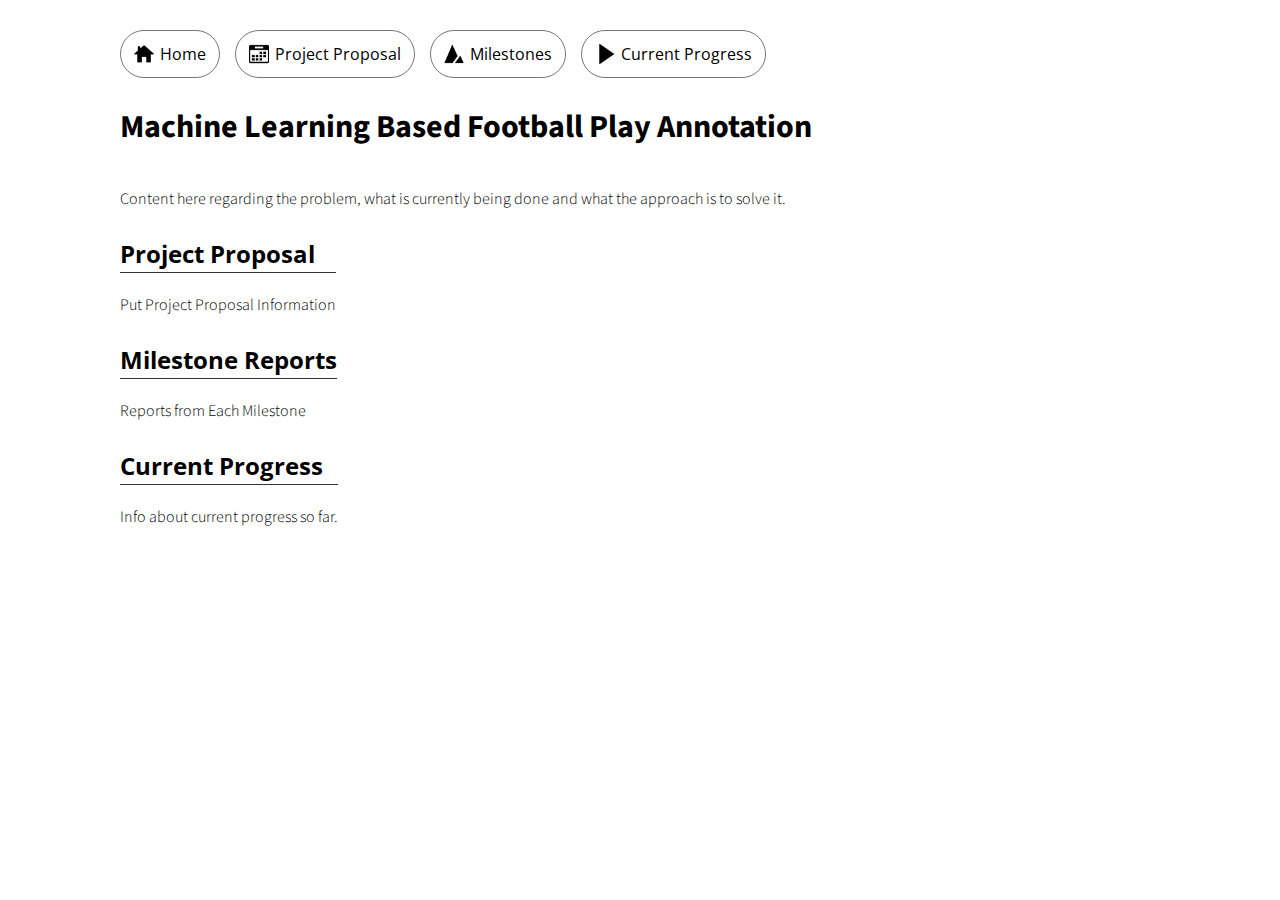
==== index.html @ d90a957d "first thing" ====
<!doctype html>
<html>

<head>
  <title>Machine Learning Based Football Annotation</title>
  <meta name="viewport" content="user-scalable=no, initial-scale=1, maximum-scale=1, minimum-scale=1">
  <link href="css/frame.css" media="screen" rel="stylesheet" type="text/css" />
  <link href="css/controls.css" media="screen" rel="stylesheet" type="text/css" />
  <link href="css/custom.css" media="screen" rel="stylesheet" type="text/css" />
  <link href='https://fonts.googleapis.com/css?family=Open+Sans:400,700' rel='stylesheet' type='text/css'>
  <link href='https://fonts.googleapis.com/css?family=Open+Sans+Condensed:300,700' rel='stylesheet' type='text/css'>
  <link href="https://fonts.googleapis.com/css?family=Source+Sans+Pro:400,700" rel="stylesheet">
  <script src="https://ajax.googleapis.com/ajax/libs/jquery/3.3.1/jquery.min.js"></script>
  <script src="js/menu.js"></script>
  <style>
    .menu-index {
      color: rgb(255, 255, 255) !important;
      opacity: 1 !important;
      font-weight: 700 !important;
    }
  </style>
</head>

<body>
  
  <div class="content-container">
    <div class="content">
      <div class="content-table flex-column">
        <!--Start Intro-->
        <div class="flex-row">

          <div class="flex-item flex-column control-group">
             <button class="custom-button-flat"><img src="img/home.png"><span>Home</span></button>
             <button class="custom-button-flat"><img src="img/calendar.png"><span>Project Proposal</span></button>
             <button class="custom-button-flat"><img src="img/terrain.png"><span>Milestones</span></button>
              <button class="custom-button-flat"><img src="img/play.png"><span>Current Progress</span></button>
            <p class="text text-large">

            </p>
          </div>
        </div>
        <div class="flex-row">
          <div class="flex-item flex-column">
            <h1 class="add-top-margin">Machine Learning Based Football Play Annotation</h1>
            <p class="text add-top-margin">

              Content here regarding the problem, what is currently being done and what the approach is to solve it.
            </p>
          </div>
        </div>
        <!--End Intro-->
        <!--Start Text Only-->
        <div class="flex-row">
          <div class="flex-item flex-column">
            <h2 class="add-top-margin">Project Proposal</h2>
            <hr>
            <p class="text">Put Project Proposal Information</p>
          </div>
        </div>
        <!--End Text Only-->
        <!--Start Text with Buttons-->
        <div class="flex-row">
          <div class="flex-item flex-column">
            <h2 class="add-top-margin">Milestone Reports</h2>
            <hr>
            <p class="text">
              Reports from Each Milestone
            </p>
            
          </div>
        </div>

        
        <!--End Text with Buttons-->
        <!--Start Text with Images and Image buttons-->
        <div class="flex-row">
          <div class="flex-item flex-column">
            <h2 class="add-top-margin">Current Progress</h2>
            <hr>
            <p class="text">
              Info about current progress so far.
            </p>
          </div>
        </div>
        
        <!--End Credits-->
      </div>
    </div>
  </div>
</body>

</html>
---- css/frame.css ----
/*************************************************************************
 * GitHub: https://github.com/yenchiah/project-website-template
 * Version: v3.1
 * This CSS file is for the website frame
 * If you want to keep this template updated, avoid modifying this file
 * Instead, add your own CSS in the index.css
 *************************************************************************/

html,
body {
  margin: 0;
  padding: 0;
  background-color: white;
  font-family: 'Open Sans', Helvetica, Arial, sans-serif;
}

a {
  outline: none;
  cursor: pointer;
}

img {
  -webkit-touch-callout: none;
  -webkit-user-select: none;
  -khtml-user-select: none;
  -moz-user-select: none;
  -ms-user-select: none;
  user-select: none;
}

video {
  -webkit-touch-callout: none;
  -webkit-user-select: none;
  -khtml-user-select: none;
  -moz-user-select: none;
  -ms-user-select: none;
  user-select: none;
}

h2 {
  font-size: 24px;
  margin: 10px 0 0 0;
  padding: 0;
  font-weight: bold;
  font-family: 'Open Sans', Helvetica, Arial, sans-serif;
}

ul {
  margin: 10px 0 10px 0;
}

hr {
  border: 0;
  height: 1px;
  background: #333;
  margin: 0 0 10px 0;
}

.menu-container {
  z-index: 2;
  position: relative;
  width: 100%;
  background-color: #212121;
  min-width: 300px;
  -webkit-touch-callout: none;
  -webkit-user-select: none;
  -khtml-user-select: none;
  -moz-user-select: none;
  -ms-user-select: none;
  user-select: none;
}

.menu {
  position: relative;
  margin: 0 auto;
  max-width: 900px;
}

.menu-table {
  padding: 10px 10px;
  width: 100%;
  margin: 0;
}

.menu-highlight {
  color: rgb(255, 255, 255) !important;
  opacity: 1 !important;
  font-weight: 700 !important;
}

.logo {
  margin-left: 20px;
}

.logo a {
  color: rgba(255, 255, 255, 0.8);
  font-family: 'Open Sans Condensed', Helvetica, Arial, sans-serif;
  font-size: 30px;
  text-decoration: none;
  font-weight: 700;
  flex: 1 auto;
}

.menu-button {
  width: 40px;
  height: 40px;
  display: none;
  cursor: pointer;
  margin-right: 20px;
}

.menu-button img {
  width: 30px;
  height: 30px;
}

.menu-items a {
  color: rgba(255, 255, 255, 0.8);
  text-decoration: none;
  font-weight: 400;
  font-size: 18px;
  flex: 1 auto;
  transition: opacity 0.1s ease-in-out;
  -moz-transition: opacity 0.1s ease-in-out;
  -webkit-transition: opacity 0.1s ease-in-out;
  font-family: 'Open Sans', Helvetica, Arial, sans-serif;
  white-space: nowrap;
}

.menu-items a:not(:last-child) {
  margin-right: 25px;
}

.menu-items a:hover {
  color: rgb(255, 255, 255);
  opacity: 1;
}

.content-container {
  z-index: 1;
  position: relative;
  width: 100%;
  min-width: 300px;
}

.content {
  position: relative;
  margin: 0 auto;
  font-size: 16px;
  font-family: 'Source Sans Pro', Helvetica, Arial, sans-serif;
  font-weight: 300;
  line-height: 1.5;
  max-width: 1100px;
}

.content p a {
  text-decoration: none;
  color: #005cbf;
}

.content p a:hover {
  text-decoration: underline;
}

.content-table {
  padding: 20px 10px;
  width: 100%;
  margin: 0;
}

.flex-column {
  display: flex;
  flex-direction: column;
  flex-wrap: wrap;
  justify-content: flex-start;
  align-items: stretch;
  align-content: stretch;
  box-sizing: border-box;
}

.flex-row-space-between {
  display: flex;
  flex-direction: row;
  flex-wrap: wrap;
  justify-content: space-between;
  align-items: center;
  align-content: stretch;
  box-sizing: border-box;
}

.flex-row {
  display: flex;
  flex-direction: row;
  flex-wrap: wrap;
  justify-content: flex-start;
  align-items: center;
  align-content: stretch;
  box-sizing: border-box;
}

.flex-row-center {
  display: flex;
  flex-direction: row;
  flex-wrap: wrap;
  justify-content: center;
  align-items: center;
  align-content: stretch;
  box-sizing: border-box;
}

.flex-item-stretch {
  flex: 1 auto;
}

.flex-item-stretch-2 {
  flex: 1 auto;
}

.flex-item-stretch-3 {
  flex: 1 auto;
}

.flex-item-stretch-4 {
  flex: 1 auto;
}

.flex-item-stretch-5 {
  flex: 1 auto;
}

.flex-item {
  margin: 0 20px;
}

.left-align {
  float: left;
}

.right-align {
  float: right;
}

.full-width {
  width: 100%;
}

.badge-text {
  font-size: 30px;
  font-weight: 700;
}

.text {
  margin: 10px 0 10px 0;
  padding: 0;
}

.text-large-margin {
  margin: 15px 0 15px 0;
  padding: 0;
}

.text-small-margin {
  margin: 5px 0 5px 0;
  padding: 0;
}

.text-no-margin {
  margin: 0;
  padding: 0;
}

.image {
  border-radius: 2px;
  width: 100%;
  margin: 15px 0;
  -webkit-touch-callout: none;
  -webkit-user-select: none;
  -khtml-user-select: none;
  -moz-user-select: none;
  -ms-user-select: none;
  user-select: none;
}

.image img,
.image video {
  width: 100%;
  height: auto;
  box-sizing: border-box;
  display: table-cell;
  overflow: hidden;
  border-radius: 2px;
}

.image-wrap-text {
  float: left;
  margin: 5px 40px 25px 0
}

.image-caption {
  width: 100%;
  text-align: center;
  margin-top: -10px;
  margin-bottom: 10px;
}

.max-width-400 {
  max-width: 400px;
}

.max-width-140 {
  max-width: 140px;
}

ol.publication {
  display: flex;
  flex-direction: column-reverse;
  list-style: none;
  margin: 7px 0 7px 0;
  padding: 0;
  flex-wrap: wrap;
}

ol.publication li {
  display: flex;
  align-items: baseline;
  margin: 0;
  padding: 0;
}

ol.publication li p:before {
  line-height: 1;
  margin-right: 0;
}

ol.publication.C-list {
  counter-reset: C-counter;
}

ol.publication.C-list li p {
  counter-increment: C-counter;
}

ol.publication.C-list li p:before {
  content: "[C"counter(C-counter)"]";
}

ol.publication.J-list {
  counter-reset: J-counter;
}

ol.publication.J-list li p {
  counter-increment: J-counter;
}

ol.publication.J-list li p:before {
  content: "[J"counter(J-counter)"]";
}

ol.publication.T-list {
  counter-reset: T-counter;
}

ol.publication.T-list li p {
  counter-increment: T-counter;
}

ol.publication.T-list li p:before {
  content: "[T"counter(T-counter)"]";
}

ol.publication.O-list {
  counter-reset: O-counter;
}

ol.publication.O-list li p {
  counter-increment: O-counter;
}

ol.publication.O-list li p:before {
  content: "[O"counter(O-counter)"]";
}

ol.publication.P-list {
  counter-reset: P-counter;
}

ol.publication.P-list li p {
  counter-increment: P-counter;
}

ol.publication.P-list li p:before {
  content: "[P"counter(P-counter)"]";
}

ol.publication.M-list {
  counter-reset: M-counter;
}

ol.publication.M-list li p {
  counter-increment: M-counter;
}

ol.publication.M-list li p:before {
  content: "[M"counter(M-counter)"]";
}

ol.publication.F-list {
  counter-reset: F-counter;
}

ol.publication.F-list li p {
  counter-increment: F-counter;
}

ol.publication.F-list li p:before {
  content: "[Featured.F"counter(F-counter)"]";
}

ol.publication.A-list {
  counter-reset: A-counter;
}

ol.publication.A-list li p {
  counter-increment: A-counter;
}

ol.publication.A-list li p:before {
  content: "[A"counter(A-counter)"]";
}

.noselect {
  -webkit-touch-callout: none;
  -webkit-user-select: none;
  -khtml-user-select: none;
  -moz-user-select: none;
  -ms-user-select: none;
  user-select: none;
}

.center-align-content {
  display: flex;
  justify-content: center;
  align-items: center;
}

.left-align-content {
  display: flex;
  justify-content: flex-start;
  align-items: flex-start;
}

.text-large {
  font-size: 20px;
}

.text-small {
  font-size: 12px;
}

.text-italic {
  font-style: italic;
}

.text-justify {
  text-align: justify;
}

.text-center {
  text-align: center;
}

.iframe-container {
  position: absolute;
  top: 61px;
  bottom: 0;
  left: 0;
  height: auto;
  width: 100%;
  min-width: 300px;
}

.iframe {
  border: 0;
  width: 100%;
  height: 100%;
}

.force-no-scroll {
  overflow-y: hidden;
}

.force-scroll {
  overflow-y: scroll;
}

.highlight-text {
  font-weight: bold;
}

.add-top-margin {
  margin-top: 15px;
}

.add-bottom-margin {
  margin-bottom: 15px;
}

.custom-text-info,
.custom-text-info p,
.custom-text-info a {
  color: #17a2b8;
}

.custom-text-info a:hover {
  color: #007082;
}

.custom-text-primary,
.custom-text-primary p,
.custom-text-primary a {
  color: #007bff;
}

.custom-text-primary a:hover {
  color: #005cbf;
}

.custom-text-danger,
.custom-text-danger p,
.custom-text-danger a {
  color: #dc3545;
}

.custom-text-danger a:hover {
  color: #a71120;
}

.gallery {
  display: flex;
  flex-direction: row;
  flex-wrap: wrap;
  justify-content: flex-start;
  align-items: center;
  align-content: stretch;
  box-sizing: border-box;
  width: 100%;
  padding: 0 10px;
}

.gallery a {
  border: 1px solid rgba(0, 0, 0, 0);
  color: black;
  text-decoration: none;
  padding: 10px;
  cursor: default;
  -webkit-touch-callout: none;
  -webkit-user-select: none;
  -khtml-user-select: none;
  -moz-user-select: none;
  -ms-user-select: none;
  user-select: none;
}

.gallery a img,
.gallery a video {
  border-radius: 2px;
  width: 100%;
  background-image: url(../img/loading.gif);
  background-repeat: no-repeat;
  background-size: 30px 30px;
  background-position: center;
  min-height: 50px;
}

.gallery a>div {
  width: 100%;
  text-align: center;
}

/********************************************************************************
 The @media part need to be put at the end to override all previous css
 ********************************************************************************/
@media screen and (min-width: 900px) {
  .flex-item-stretch {
    flex: 1;
  }

  .flex-item-stretch-2 {
    flex: 2;
  }

  .flex-item-stretch-3 {
    flex: 3;
  }

  .flex-item-stretch-4 {
    flex: 4;
  }

  .flex-item-stretch-5 {
    flex: 5;
  }
}

@media screen and (max-width: 750px) {
  .logo {
    -webkit-tap-highlight-color: transparent;
  }

  .menu-items {
    display: none;
    width: 100%;
  }

  .menu-items a:first-child {
    margin-top: 10px;
  }

  .menu-items a {
    width: 100%;
    padding: 10px 0;
    border-top: 1px solid rgba(255, 255, 255, 0.5);
  }

  .menu-button {
    display: flex;
    flex-direction: row;
    flex-wrap: wrap;
    justify-content: flex-end;
    align-items: center;
    align-content: stretch;
    box-sizing: border-box;
    -webkit-tap-highlight-color: transparent;
  }

  .menu-button:focus {
    pointer-events: none;
  }

  .menu-button:focus+.menu-items {
    display: block;
  }

  .menu-button:focus+.menu-items a {
    display: block;
  }

  .menu-items:hover {
    display: block;
  }

  .menu-items>a {
    display: block;
  }
}

@media screen and (min-width: 900px) {
  .gallery a {
    flex: 1 0 25%;
    max-width: 25%;
  }
}

@media screen and (min-width: 700px) and (max-width: 900px) {
  .gallery a {
    flex: 1 0 33.3%;
    max-width: 33.3%;
  }
}

@media screen and (min-width: 500px) and (max-width: 700px) {
  .gallery a {
    flex: 1 0 50%;
    max-width: 50%;
  }
}

@media screen and (max-width: 500px) {
  .gallery a {
    flex: 1 0 100%;
    max-width: 100%;
  }
}
---- css/controls.css ----
/*************************************************************************
 * GitHub: https://github.com/yenchiah/project-website-template
 * Version: v3.1
 * This CSS file has control elements that do not require JavaScript
 * If you want to keep this template updated, avoid modifying this file
 * Instead, add your own CSS in the index.css
 *************************************************************************/

.custom-image-button {
  display: flex;
  flex-direction: column;
  flex-wrap: wrap;
  justify-content: flex-start;
  align-items: stretch;
  align-content: stretch;
  box-sizing: border-box;
  text-decoration: none;
  -webkit-touch-callout: none;
  -webkit-user-select: none;
  -khtml-user-select: none;
  -moz-user-select: none;
  -ms-user-select: none;
  user-select: none;
}

.custom-button {
  font-family: 'Open Sans', Helvetica, Arial, sans-serif;
  padding: 10px 20px;
  text-align: center;
  font-size: 14px;
  line-height: 15px;
  outline: none;
  border-radius: 2px;
  cursor: pointer;
  box-shadow: none;
  transition: background-color 0.1s, box-shadow 0.1s, border 0.1s;
  text-decoration: none;
  display: block;
  box-sizing: border-box;
  color: white;
  border: 1px solid #7d7d7d;
  background-color: #7d7d7d;
  -webkit-touch-callout: none;
  -webkit-user-select: none;
  -khtml-user-select: none;
  -moz-user-select: none;
  -ms-user-select: none;
  user-select: none;
}

.custom-button:not(:disabled):hover {
  background-color: #4d4d4d;
  border-color: #4d4d4d;
}

.custom-button:not(:disabled):active {
  background-color: #4d4d4d;
  border-color: #4d4d4d;
}

.custom-button:disabled {
  opacity: 0.4;
  cursor: default;
  border-color: #7d7d7d;
  background-color: #7d7d7d;
}

.custom-button-primary {
  background-color: #007bff;
  border-color: #007bff;
}

.custom-button-primary:not(:disabled):hover {
  background-color: #005cbf;
  border-color: #005cbf;
}

.custom-button-primary:not(:disabled):active {
  background-color: #005cbf;
  border-color: #005cbf;
}

.custom-button-danger {
  background-color: #dc3545;
  border-color: #dc3545;
}

.custom-button-danger:not(:disabled):hover {
  background-color: #a71120;
  border-color: #a71120;
}

.custom-button-danger:not(:disabled):active {
  background-color: #a71120;
  border-color: #a71120;
}

.custom-button-info {
  background-color: #17a2b8;
  border-color: #17a2b8;
}

.custom-button-info:not(:disabled):hover {
  background-color: #007082;
  border-color: #007082;
}

.custom-button-info:not(:disabled):active {
  background-color: #007082;
  border-color: #007082;
}

.custom-button-flat {
  font-family: 'Open Sans', Helvetica, Arial, sans-serif;
  text-align: center;
  font-size: 16px;
  line-height: 16px;
  outline: none;
  border-radius: 48px;
  cursor: pointer;
  box-shadow: none;
  transition: background-color 0.1s, box-shadow 0.1s, border 0.1s;
  text-decoration: none;
  color: black;
  border: 1px solid #777777;
  background-color: white;
  padding: 13px;
  display: flex;
  flex-direction: row;
  flex-wrap: wrap;
  justify-content: center;
  align-items: center;
  align-content: center;
  box-sizing: border-box;
  -webkit-touch-callout: none;
  -webkit-user-select: none;
  -khtml-user-select: none;
  -moz-user-select: none;
  -ms-user-select: none;
  user-select: none;
}

.custom-button-flat:disabled {
  opacity: 0.4;
  cursor: default;
}

.custom-button-flat img {
  width: 20px;
  height: 20px;
}

.custom-button-flat span {
  margin-left: 6px;
}

.control-group {
  display: flex;
  flex-direction: row;
  flex-wrap: wrap;
  justify-content: flex-start;
  align-items: center;
  align-content: stretch;
  box-sizing: border-box;
  -webkit-touch-callout: none;
  -webkit-user-select: none;
  -khtml-user-select: none;
  -moz-user-select: none;
  -ms-user-select: none;
  user-select: none;
}

.control-group .custom-image-button {
  margin: 10px 0 10px 0;
}

.control-group .custom-image-button:not(:last-child) {
  margin-right: 15px;
}

.control-group .custom-button {
  margin: 10px 0 10px 0;
}

.control-group .custom-button:not(:last-child) {
  margin-right: 15px;
}

.control-group .custom-button-flat {
  margin: 10px 0 10px 0;
}

.control-group .custom-button-flat:not(:last-child) {
  margin-right: 15px;
}

@media screen and (max-width: 500px) {
  .stretch-on-mobile {
    margin-left: 0 !important;
    margin-right: 0 !important;
    flex: 1 0 100%;
    max-width: 100%;
  }
}
---- css/custom.css ----
/*************************************************************************
 * Your custom CSS file
 *************************************************************************/

#custom-dropdown {
  width: 240px;
}
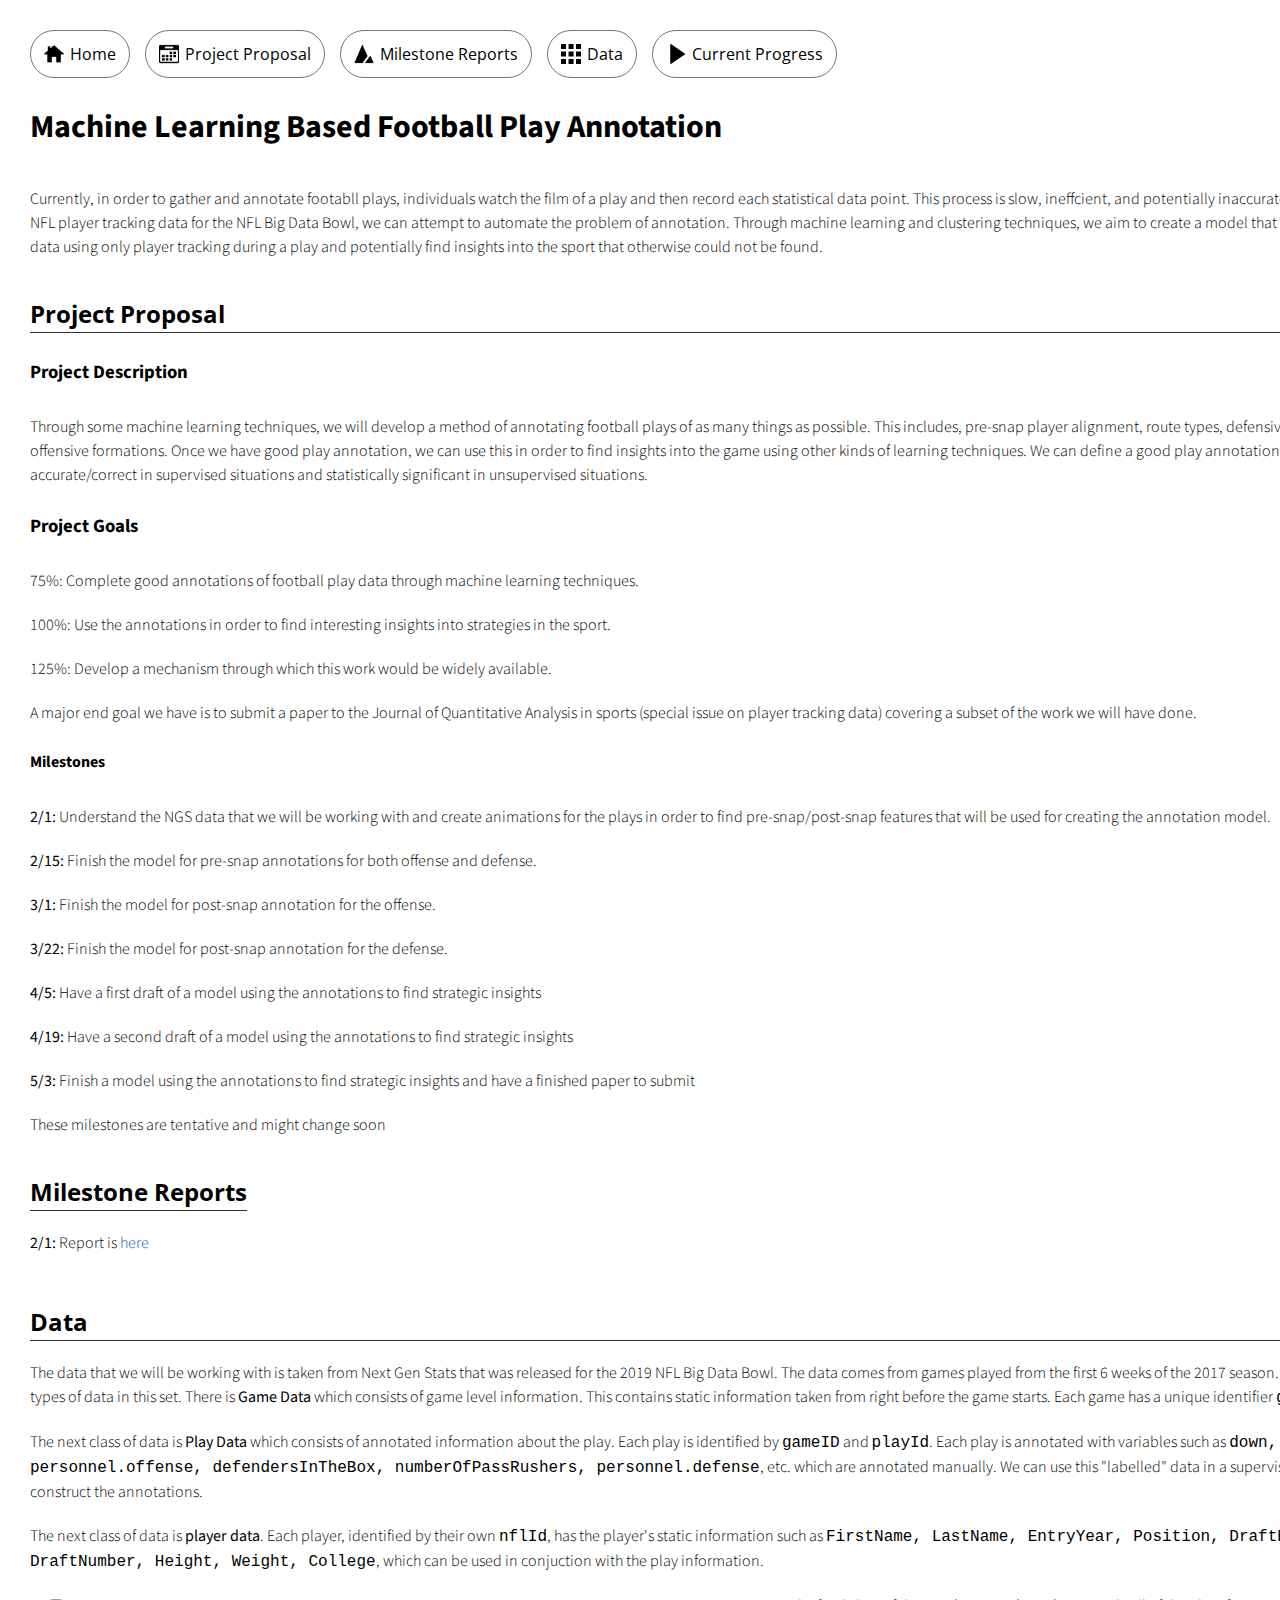
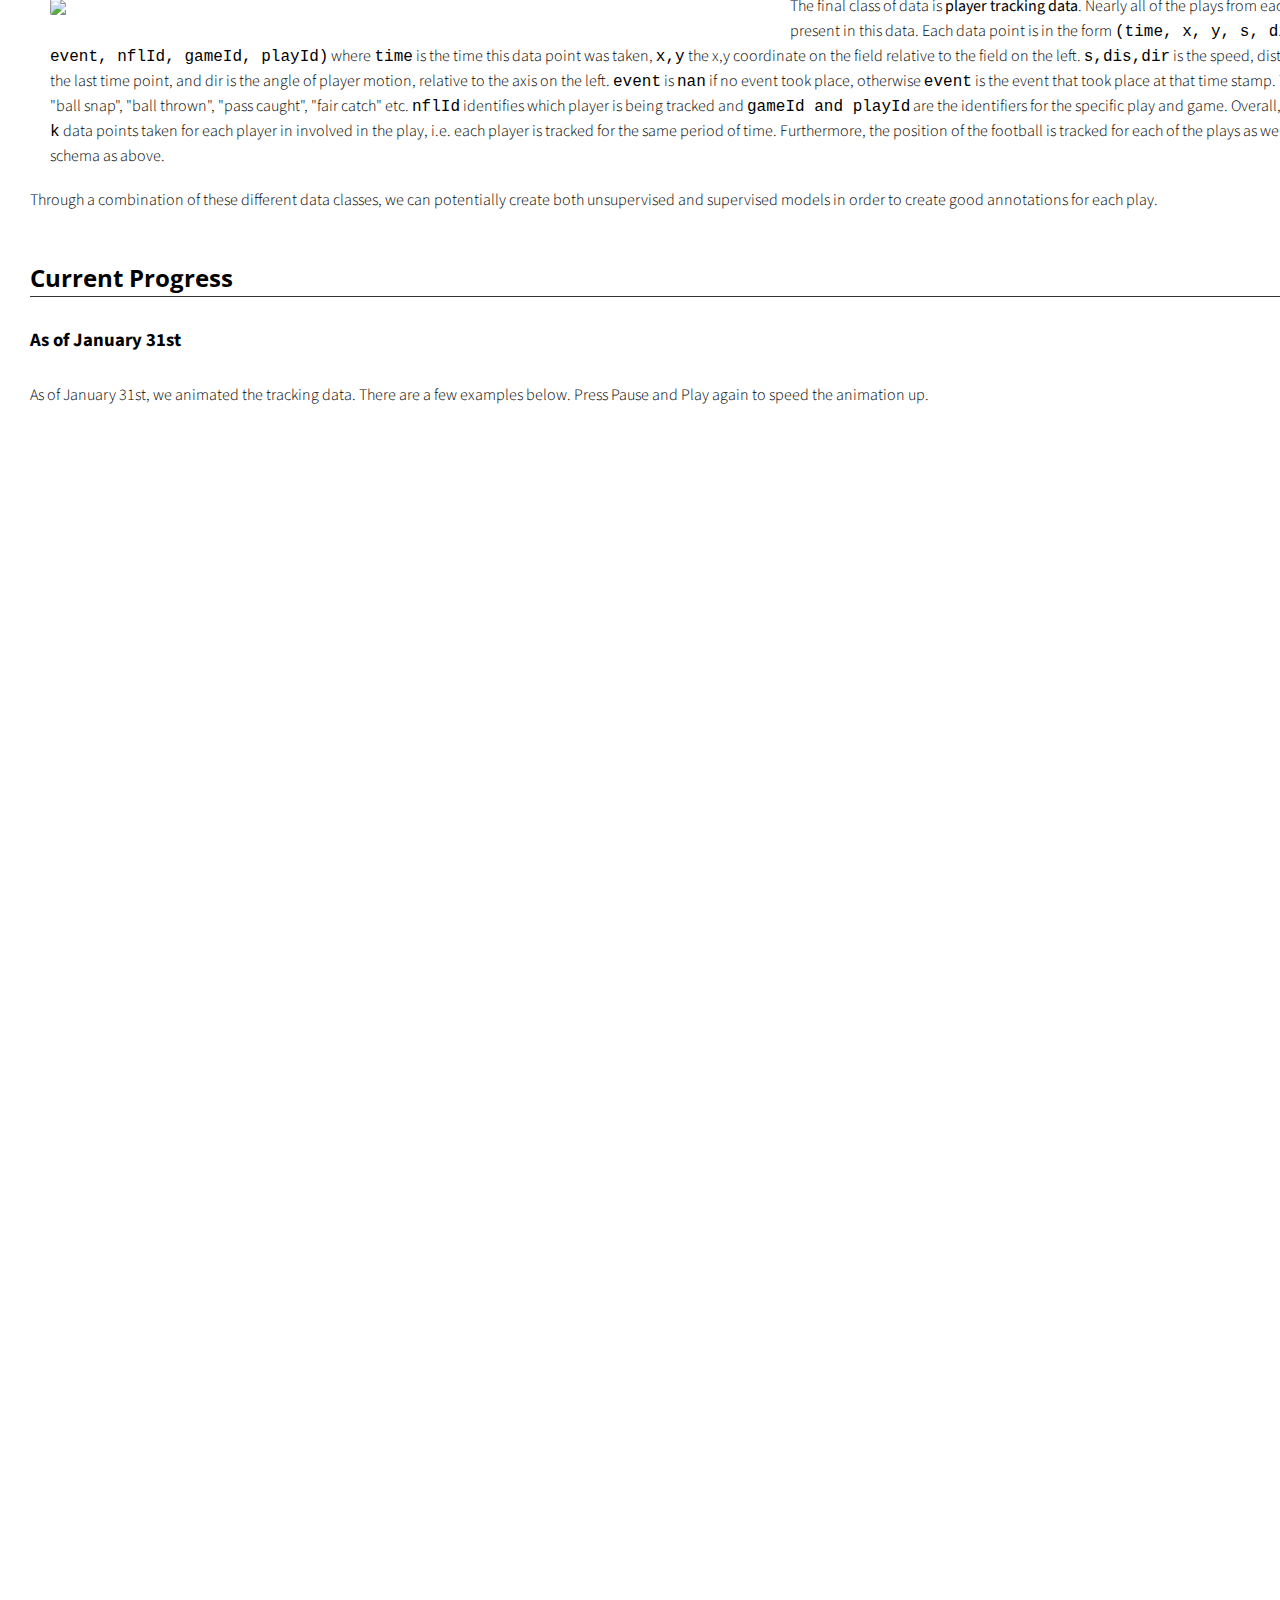
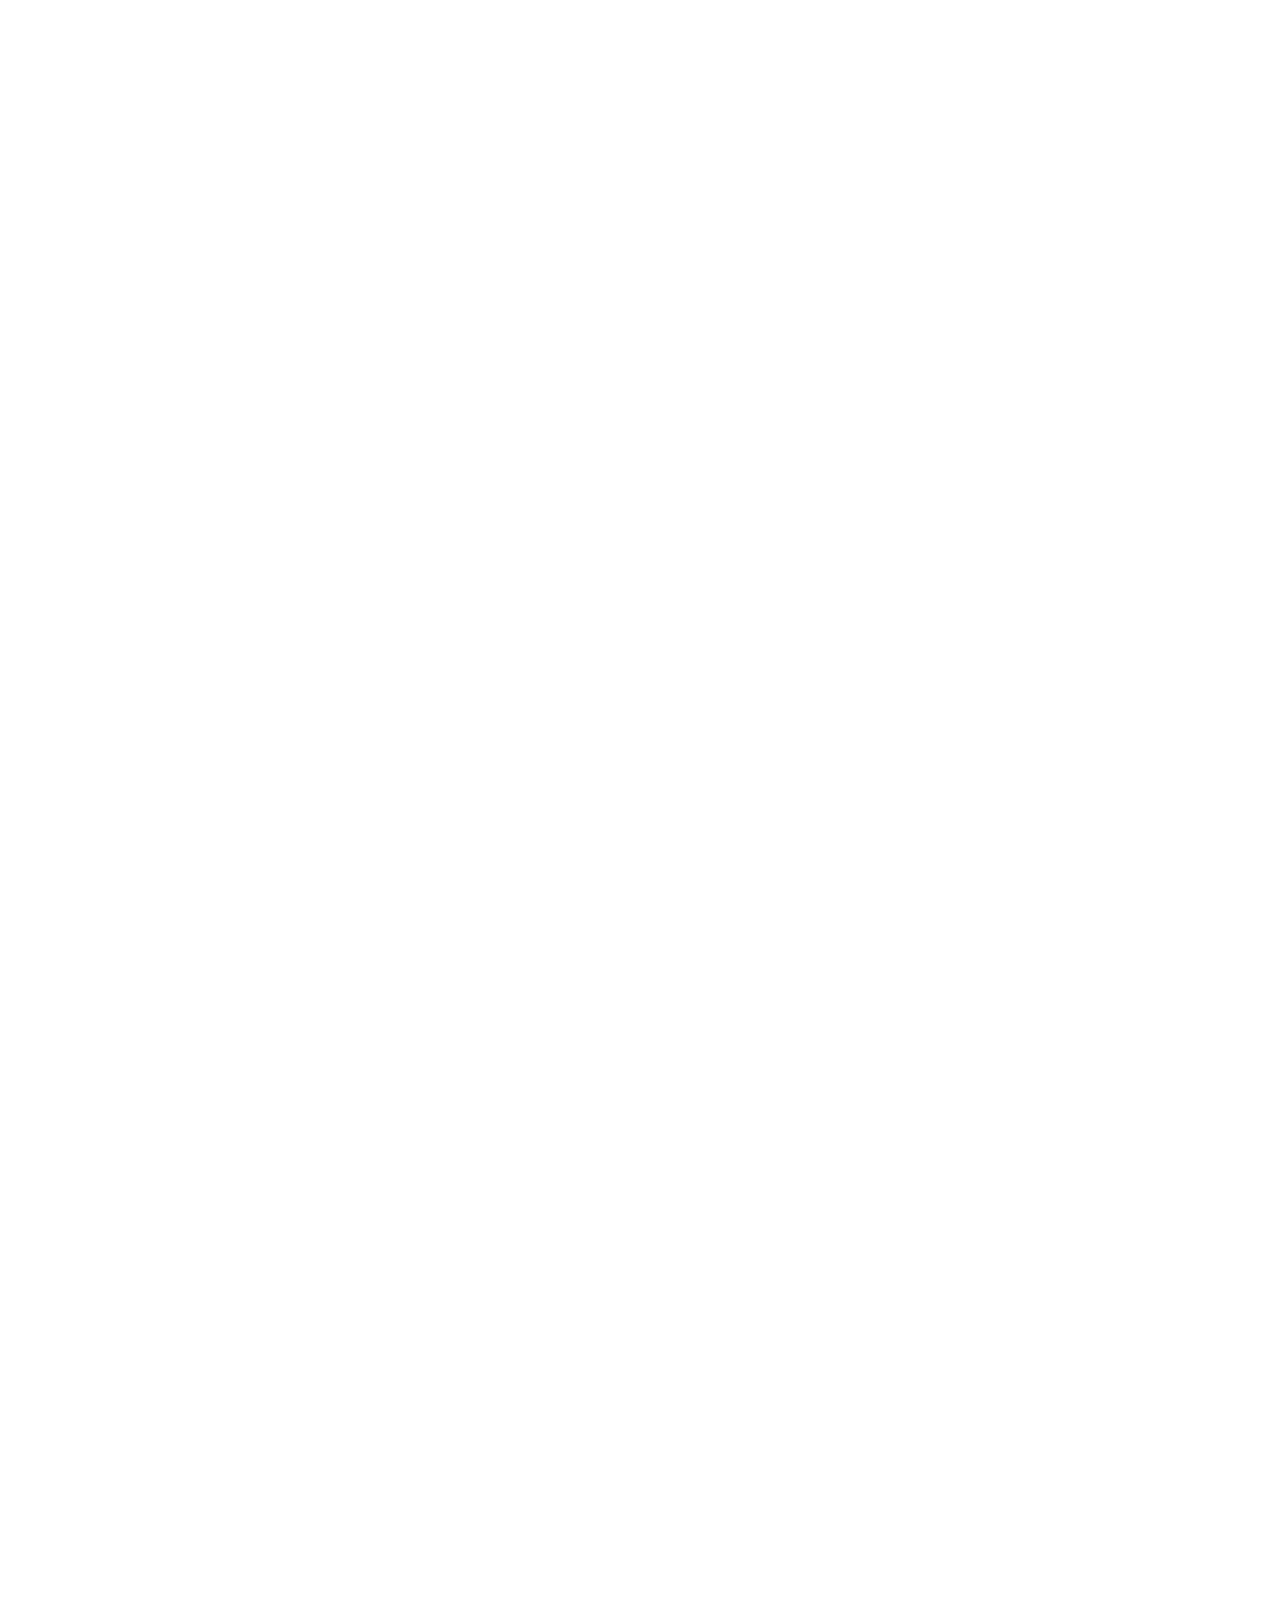
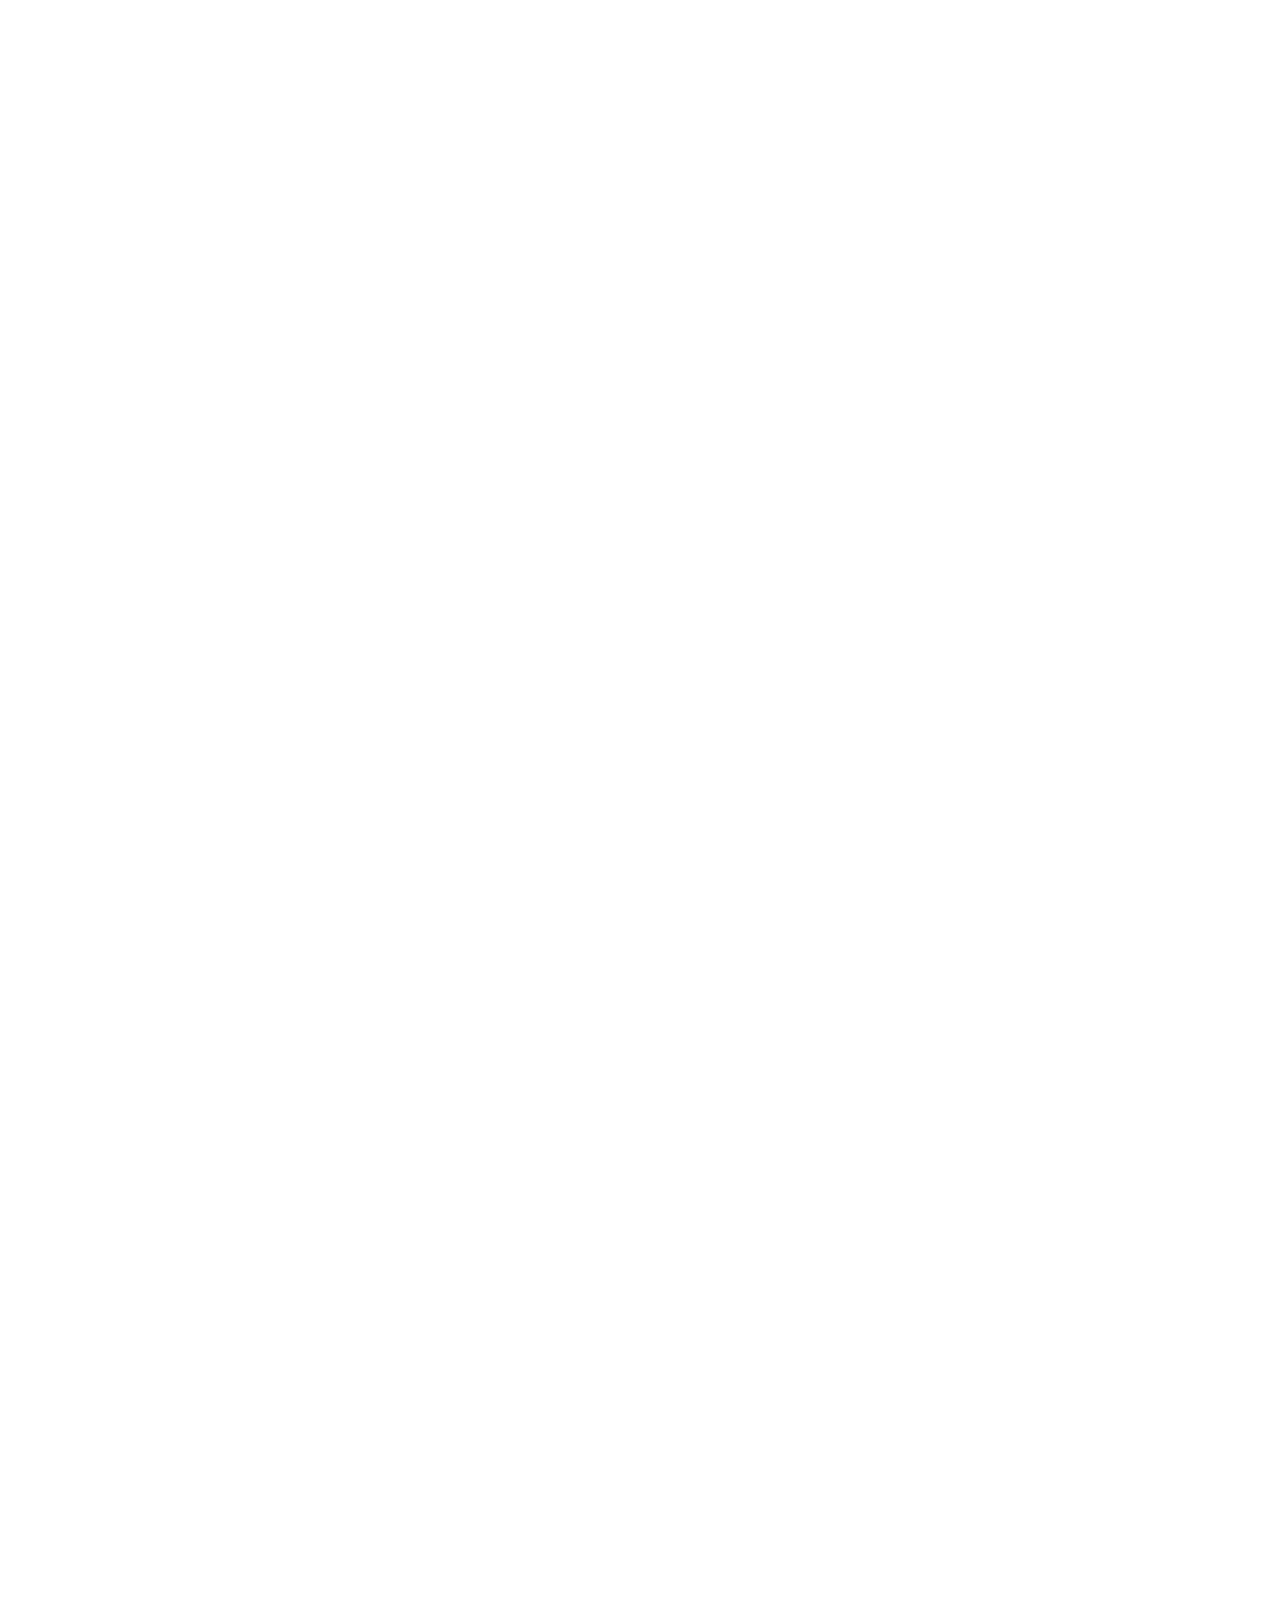
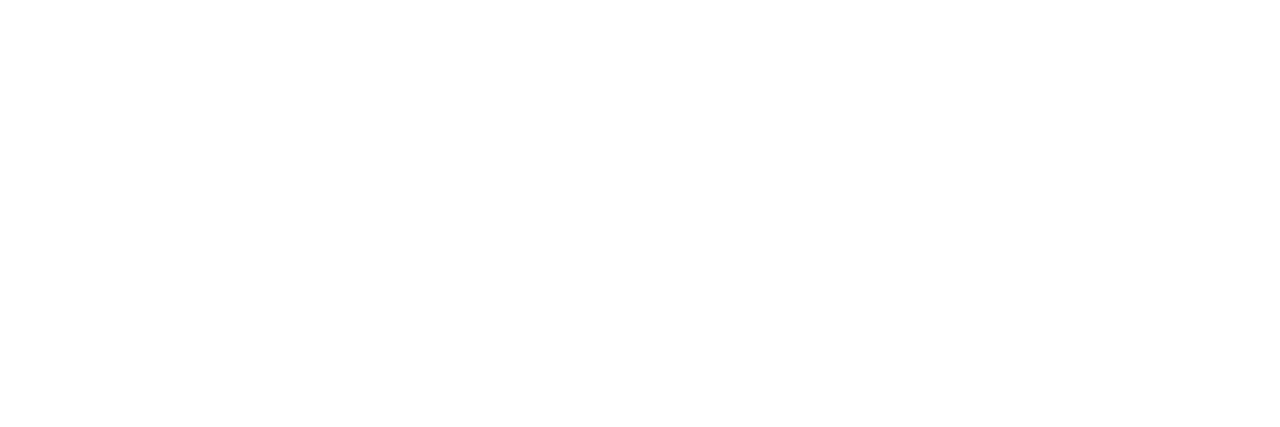
==== commit 925164ee: "updated and added milestone reports" ====
--- a/index.html
+++ b/index.html
@@ -11,7 +11,33 @@
   <link href='https://fonts.googleapis.com/css?family=Open+Sans+Condensed:300,700' rel='stylesheet' type='text/css'>
   <link href="https://fonts.googleapis.com/css?family=Source+Sans+Pro:400,700" rel="stylesheet">
   <script src="https://ajax.googleapis.com/ajax/libs/jquery/3.3.1/jquery.min.js"></script>
+  <script src="https://cdn.plot.ly/plotly-latest.min.js"></script>
   <script src="js/menu.js"></script>
+  <script type="text/javascript">
+    window.smoothScroll = function(target) {
+    var scrollContainer = target;
+    do { //find scroll container
+        scrollContainer = scrollContainer.parentNode;
+        if (!scrollContainer) return;
+        scrollContainer.scrollTop += 1;
+    } while (scrollContainer.scrollTop == 0);
+    
+    var targetY = 0;
+    do { //find the top of target relatively to the container
+        if (target == scrollContainer) break;
+        targetY += target.offsetTop;
+    } while (target = target.offsetParent);
+    
+    scroll = function(c, a, b, i) {
+        i++; if (i > 30) return;
+        c.scrollTop = a + (b - a) / 30 * i;
+        setTimeout(function(){ scroll(c, a, b, i); }, 5);
+    }
+    // start scrolling
+    scroll(scrollContainer, scrollContainer.scrollTop, targetY, 0);
+}
+
+  </script>
   <style>
     .menu-index {
       color: rgb(255, 255, 255) !important;
@@ -30,10 +56,11 @@
         <div class="flex-row">
 
           <div class="flex-item flex-column control-group">
-             <button class="custom-button-flat"><img src="img/home.png"><span>Home</span></button>
-             <button class="custom-button-flat"><img src="img/calendar.png"><span>Project Proposal</span></button>
-             <button class="custom-button-flat"><img src="img/terrain.png"><span>Milestones</span></button>
-              <button class="custom-button-flat"><img src="img/play.png"><span>Current Progress</span></button>
+             <button class="custom-button-flat" id="button1" onclick="smoothScroll(document.getElementById('t1'))"><img src="img/home.png"><span>Home</span></button>
+             <button class="custom-button-flat" id="button2" onclick="smoothScroll(document.getElementById('t2'))"><img src="img/calendar.png"><span>Project Proposal</span></button>
+              <button class="custom-button-flat" id="button3" onclick="smoothScroll(document.getElementById('t3'))"><img src="img/terrain.png"><span>Milestone Reports</span></button>
+             <button class="custom-button-flat" id="button3" onclick="smoothScroll(document.getElementById('t4'))"><img src="img/collection.png"><span>Data</span></button>
+              <button class="custom-button-flat" id="button4" onclick="smoothScroll(document.getElementById('t5'))"><img src="img/play.png"><span>Current Progress</span></button>
             <p class="text text-large">
 
             </p>
@@ -43,29 +70,82 @@
           <div class="flex-item flex-column">
             <h1 class="add-top-margin">Machine Learning Based Football Play Annotation</h1>
             <p class="text add-top-margin">
-
-              Content here regarding the problem, what is currently being done and what the approach is to solve it.
+              Currently, in order to gather and annotate footabll plays, individuals watch the film of a play and then record each statistical data point. This process is slow, ineffcient, and potentially inaccurate. With the release of NFL player tracking data for the NFL Big Data Bowl, we can attempt to automate the problem of annotation. Through machine learning and clustering techniques, we aim to create a model that annotates football data using only player tracking during a play and potentially find insights into the sport that otherwise could not be found.
             </p>
           </div>
         </div>
         <!--End Intro-->
         <!--Start Text Only-->
-        <div class="flex-row">
+        <div class="flex-row" id='t2'>
           <div class="flex-item flex-column">
             <h2 class="add-top-margin">Project Proposal</h2>
             <hr>
-            <p class="text">Put Project Proposal Information</p>
+            <h3 class="add-top-margin">Project Description</h3>
+            <p class="text">Through some machine learning techniques, we will develop a method of annotating football plays of as many things as possible. This includes, pre-snap player alignment, route types, defensive schemes, and offensive formations. Once we have good play annotation, we can use this in order to find insights into the game using other kinds of learning techniques. We can define a good play annotation to be either accurate/correct in supervised situations and statistically significant in unsupervised situations.</p>
+            <h3 class="add-top-margin">Project Goals</h3>
+            <p class='text'>  75%: Complete good annotations of football play data through machine learning techniques.</p>
+            <p class="text"> 100%: Use the annotations in order to find interesting insights into strategies in the sport.</p>
+            <p class="text"> 125%: Develop a mechanism through which this work would be widely available.</p>
+            <p class="text">A major end goal we have is to submit a paper to the Journal of Quantitative Analysis in sports (special issue on player tracking data) covering a subset of the work we will have done.</p>
+            <h4 class="add-top-margin">Milestones</h4>
+            <p class="text"><b>2/1:</b> Understand the NGS data that we will be working with and create animations for the plays in order to find pre-snap/post-snap features that will be used for creating the annotation model.</p>
+            <p class="text"><b>2/15:</b> Finish the model for pre-snap annotations for both offense and defense.</p>
+            <p class="text"><b>3/1:</b> Finish the model for post-snap annotation for the offense.</p>
+            <p class="text"><b>3/22:</b > Finish the model for post-snap annotation for the defense.</p>
+            <p class="text"><b>4/5:</b> Have a first draft of a model using the annotations to find strategic insights</p>
+            <p class="text"><b>4/19:</b> Have a second draft of a model using the annotations to find strategic insights</p>
+            <p class="text"><b>5/3:</b> Finish a model using the annotations to find strategic insights and have a finished paper to submit</p>
+
+            <p class="text">These milestones are tentative and might change soon</p>
+            
           </div>
         </div>
         <!--End Text Only-->
         <!--Start Text with Buttons-->
-        <div class="flex-row">
+
+        <div class="flex-row" id='t3'>
           <div class="flex-item flex-column">
             <h2 class="add-top-margin">Milestone Reports</h2>
             <hr>
-            <p class="text">
-              Reports from Each Milestone
-            </p>
+              <p class="text"><b>2/1:</b> Report is <a href="milestone1.html">here</a></p>
+            
+          </div>
+        </div>
+
+         <div class="flex-row" id='t4'>
+          <div class="flex-item flex-column">
+            <h2 class="add-top-margin">Data</h2>
+            <hr>
+            <p class="text">
+              The data that we will be working with is taken from Next Gen Stats that was released for the 2019 NFL Big Data Bowl. The data comes from games played from the first 6 weeks of the 2017 season. There are 4 major types of data in this set. There is <b>Game Data</b> which consists of game level information. This contains static information taken from right before the game starts. Each game has a unique identifier <code>gameId</code>. 
+            </p>
+
+            <p class="text">
+              The next class of data is <b>Play Data</b> which consists of annotated information about the play. Each play is identified by <code>gameID</code> and <code>playId</code>. Each play is annotated with variables such as <code>down, yardsToGo, personnel.offense, defendersInTheBox, numberOfPassRushers, personnel.defense</code>, etc. which are annotated manually. We can use this "labelled" data in a supervised learning model to construct the annotations. 
+            </p>
+
+            <p class="text">
+              The next class of data is <b>player data</b>. Each player, identified by their own <code>nflId</code>, has the player's static information such as <code>FirstName, LastName, EntryYear, Position, DraftRound, DraftNumber, Height, Weight, College</code>, which can be used in conjuction with the play information.
+            </p>
+
+              <div class="flex-row">
+          <div class="flex-item flex-column">
+
+            <p class="text">
+              <img class="image image-wrap-text max-width-700" src="http://www.github.com/nfl-football-ops/Big-Data-Bowl/raw/master/Extras/Fig1.PNG">
+
+              The final class of data is <b>player tracking data</b>. Nearly all of the plays from each <code>gameId</code> is present in this data. Each data point is in the form <code>(time, x, y, s, dis, dir, event, nflId, gameId, playId)</code> where <code>time</code> is the time this data point was taken, <code>x,y</code> the x,y coordinate on the field relative to the field on the left. <code>s,dis,dir</code> is the speed, distance travelled from the last time point, and dir is the angle of player motion, relative to the axis on the left. <code>event</code> is <code>nan</code> if no event took place, otherwise <code>event</code> is the event that took place at that time stamp. This includes events "ball snap", "ball thrown", "pass caught", "fair catch" etc. <code>nflId</code> identifies which player is being tracked and <code>gameId and playId</code> are the identifiers for the specific play and game. Overall, for each play, there <code>k</code> data points taken for each player in involved in the play, i.e. each player is tracked for the same period of time. Furthermore, the position of the football is tracked for each of the plays as well using the same schema as above.
+            </p>
+          </div>
+
+            <p class="text">
+              Through a combination of these different data classes, we can potentially create both unsupervised and supervised models in order to create good annotations for each play. 
+            </p>
+
+        </div>
+
+
+            
             
           </div>
         </div>
@@ -73,20 +153,80 @@
         
         <!--End Text with Buttons-->
         <!--Start Text with Images and Image buttons-->
-        <div class="flex-row">
+        <div class="flex-row" id='t5'>
           <div class="flex-item flex-column">
             <h2 class="add-top-margin">Current Progress</h2>
             <hr>
-            <p class="text">
-              Info about current progress so far.
-            </p>
-          </div>
-        </div>
+            <h3>As of January 31st</h3>
+            <p class="text">
+              
+              As of January 31st, we animated the tracking data. There are a few examples below. Press Pause and Play again to speed the animation up.
+
+
+            </p>
+
+            <div id="be4d84e3-b575-49ab-9d0b-d96a54a66886" style="height: 800px; width: 1400px;" class="plotly-graph-div"></div><script type="text/javascript">window.PLOTLYENV=window.PLOTLYENV || {};window.PLOTLYENV.BASE_URL="https://plot.ly";
+        Plotly.plot(
+            'be4d84e3-b575-49ab-9d0b-d96a54a66886',
+            [{"y": [1], "x": [1], "type": "scatter", "uid": "4a6d6e1c-2594-11e9-93d2-9801a7918f77"}, {"y": [1], "x": [1], "type": "scatter", "uid": "4a6d70b0-2594-11e9-86fa-9801a7918f77"}, {"y": [1], "x": [1], "type": "scatter", "uid": "4a6d73b0-2594-11e9-9440-9801a7918f77"}, {"name": "Lines, Markers and Text", "text": ["1", "0", "2", "0", "3", "0", "4", "0", "5", "0", "4", "0", "3", "0", "2", "0", "1", "0"], "mode": "text", "y": [10, 10, 10, 10, 10, 10, 10, 10, 10, 10, 10, 10, 10, 10, 10, 10, 10, 10], "x": [19, 21, 29, 31, 39, 41, 49, 51, 59, 61, 69, 71, 79, 81, 89, 91, 99, 101], "type": "scatter", "uid": "4a6d759c-2594-11e9-9454-9801a7918f77"}],
+            {"shapes": [{"layer": "below", "fillcolor": "rgb(61,204,132)", "y1": 53.3, "y0": 0, "line": {"color": "rgba(0,0,0,1)", "width": 1}, "x1": 120, "type": "rect", "x0": 0}, {"layer": "below", "fillcolor": "rgb(0,0,127)", "y1": 53.3, "y0": 0, "line": {"color": "rgba(0,0,0,1)", "width": 1}, "x1": 10, "type": "rect", "x0": 0}, {"layer": "below", "fillcolor": "rgb(0,0,127)", "y1": 53.3, "y0": 0, "line": {"color": "rgba(0,0,0,1)", "width": 1}, "x1": 120, "type": "rect", "x0": 110}, {"layer": "below", "y1": 53.3, "y0": 0, "line": {"color": "rgba(0,0,0,1)", "width": 1}, "x1": 10, "type": "rect", "x0": 10}, {"layer": "below", "y1": 53.3, "y0": 0, "line": {"color": "rgba(0,0,0,1)", "width": 1}, "x1": 20, "type": "rect", "x0": 20}, {"layer": "below", "y1": 53.3, "y0": 0, "line": {"color": "rgba(0,0,0,1)", "width": 1}, "x1": 30, "type": "rect", "x0": 30}, {"layer": "below", "y1": 53.3, "y0": 0, "line": {"color": "rgba(0,0,0,1)", "width": 1}, "x1": 40, "type": "rect", "x0": 40}, {"layer": "below", "y1": 53.3, "y0": 0, "line": {"color": "rgba(0,0,0,1)", "width": 1}, "x1": 50, "type": "rect", "x0": 50}, {"layer": "below", "y1": 53.3, "y0": 0, "line": {"color": "rgba(0,0,0,1)", "width": 1}, "x1": 60, "type": "rect", "x0": 60}, {"layer": "below", "y1": 53.3, "y0": 0, "line": {"color": "rgba(0,0,0,1)", "width": 1}, "x1": 70, "type": "rect", "x0": 70}, {"layer": "below", "y1": 53.3, "y0": 0, "line": {"color": "rgba(0,0,0,1)", "width": 1}, "x1": 80, "type": "rect", "x0": 80}, {"layer": "below", "y1": 53.3, "y0": 0, "line": {"color": "rgba(0,0,0,1)", "width": 1}, "x1": 90, "type": "rect", "x0": 90}, {"layer": "below", "y1": 53.3, "y0": 0, "line": {"color": "rgba(0,0,0,1)", "width": 1}, "x1": 100, "type": "rect", "x0": 100}, {"layer": "below", "y1": 53.3, "y0": 0, "line": {"color": "rgba(0,0,0,1)", "width": 1}, "x1": 110, "type": "rect", "x0": 110}, {"layer": "below", "y1": 53.3, "y0": 0, "line": {"color": "rgba(0,0,0,1)", "width": 1}, "x1": 120, "type": "rect", "x0": 120}, {"layer": "below", "y1": 53.3, "y0": 0, "line": {"color": "rgba(0,0,255,1)", "width": 1}, "x1": 39.93, "type": "rect", "x0": 39.93}], "title": "GameID 2017091004, PlayID 1900\n(1:49) (Shotgun) C.Palmer pass short right to J.Brown to ARZ 42 for 12 yards (N.Lawson).", "updatemenus": [{"buttons": [{"args": [null, {"frame": {"duration": 100, "redraw": true}, "fromcurrent": true}], "method": "animate", "label": "Play"}, {"args": [[null], {"frame": {"duration": 75, "redraw": false}, "transition": {"duration": 0}, "mode": "immediate"}], "method": "animate", "label": "Pause"}], "type": "buttons"}], "xaxis": {"range": [0, 120], "showticklabels": false, "autorange": false, "showgrid": false}, "yaxis": {"range": [0, 53.3], "showticklabels": false, "autorange": false, "showgrid": false}},
+            {"linkText": "Export to plot.ly", "showLink": true}
+        ).then(function () {return Plotly.addFrames('be4d84e3-b575-49ab-9d0b-d96a54a66886',[{"data": [{"textfont": {"color": "#ffffff", "size": 10}, "name": "DET", "text": ["69", "23", "94", "27", "92", "40", "98", "24", "28", "59", "32"], "marker": {"color": "blue", "size": 20}, "mode": "markers+text", "y": [18.64, 43.34, 29.95, 31.91, 22.91, 25.14, 26.0, 9.84, 34.73, 21.36, 16.05], "x": [40.48, 47.91, 40.62, 52.65, 40.75, 44.44, 40.79, 48.35, 41.5, 41.32, 51.24], "type": "scatter"}, {"textfont": {"color": "#ffffff", "size": 10}, "name": "ARI", "text": ["53", "3", "31", "70", "68", "13", "84", "12", "73", "11", "76"], "marker": {"color": "red", "size": 20}, "mode": "markers+text", "y": [23.79, 24.06, 21.57, 22.7, 21.02, 43.2, 28.95, 10.87, 26.82, 34.91, 25.39], "x": [39.62, 35.1, 35.67, 38.98, 38.77, 39.12, 38.09, 39.42, 38.52, 38.04, 38.66], "type": "scatter"}, {"name": "Ball", "text": [], "marker": {"color": "brown", "size": 10}, "mode": "markers", "y": [23.81], "x": [39.93], "type": "scatter"}]}, {"data": [{"textfont": {"color": "#ffffff", "size": 10}, "name": "DET", "text": ["69", "23", "94", "27", "92", "40", "98", "24", "28", "59", "32"], "marker": {"color": "blue", "size": 20}, "mode": "markers+text", "y": [18.63, 43.35, 29.96, 32.01, 22.9, 25.15, 26.0, 9.82, 34.7, 21.36, 15.99], "x": [40.46, 47.87, 40.61, 52.66, 40.72, 44.44, 40.78, 48.37, 41.52, 41.23, 51.22], "type": "scatter"}, {"textfont": {"color": "#ffffff", "size": 10}, "name": "ARI", "text": ["53", "3", "31", "70", "68", "13", "84", "12", "73", "11", "76"], "marker": {"color": "red", "size": 20}, "mode": "markers+text", "y": [23.79, 24.06, 21.57, 22.7, 21.02, 43.19, 28.95, 10.87, 26.8, 34.91, 25.39], "x": [39.62, 35.11, 35.67, 38.98, 38.77, 39.12, 38.09, 39.42, 38.55, 38.04, 38.66], "type": "scatter"}, {"name": "Ball", "text": [], "marker": {"color": "brown", "size": 10}, "mode": "markers", "y": [23.81], "x": [39.93], "type": "scatter"}]}, {"data": [{"textfont": {"color": "#ffffff", "size": 10}, "name": "DET", "text": ["69", "23", "94", "27", "92", "40", "98", "24", "28", "59", "32"], "marker": {"color": "blue", "size": 20}, "mode": "markers+text", "y": [18.62, 43.36, 29.97, 32.11, 22.89, 25.16, 26.0, 9.82, 34.69, 21.36, 15.94], "x": [40.44, 47.84, 40.64, 52.68, 40.69, 44.43, 40.78, 48.4, 41.54, 41.16, 51.2], "type": "scatter"}, {"textfont": {"color": "#ffffff", "size": 10}, "name": "ARI", "text": ["53", "3", "31", "70", "68", "13", "84", "12", "73", "11", "76"], "marker": {"color": "red", "size": 20}, "mode": "markers+text", "y": [23.79, 24.05, 21.57, 22.69, 21.02, 43.19, 28.95, 10.87, 26.79, 34.91, 25.39], "x": [39.62, 35.11, 35.67, 38.98, 38.77, 39.12, 38.09, 39.42, 38.56, 38.04, 38.66], "type": "scatter"}, {"name": "Ball", "text": [], "marker": {"color": "brown", "size": 10}, "mode": "markers", "y": [23.81], "x": [39.93], "type": "scatter"}]}, {"data": [{"textfont": {"color": "#ffffff", "size": 10}, "name": "DET", "text": ["69", "23", "94", "27", "92", "40", "98", "24", "28", "59", "32"], "marker": {"color": "blue", "size": 20}, "mode": "markers+text", "y": [18.61, 43.37, 29.98, 32.22, 22.88, 25.17, 26.0, 9.83, 34.69, 21.38, 15.9], "x": [40.41, 47.82, 40.65, 52.7, 40.66, 44.42, 40.78, 48.41, 41.56, 41.07, 51.18], "type": "scatter"}, {"textfont": {"color": "#ffffff", "size": 10}, "name": "ARI", "text": ["53", "3", "31", "70", "68", "13", "84", "12", "73", "11", "76"], "marker": {"color": "red", "size": 20}, "mode": "markers+text", "y": [23.79, 24.05, 21.57, 22.69, 21.02, 43.19, 28.95, 10.87, 26.78, 34.91, 25.39], "x": [39.62, 35.12, 35.67, 38.97, 38.77, 39.12, 38.09, 39.42, 38.56, 38.04, 38.66], "type": "scatter"}, {"name": "Ball", "text": [], "marker": {"color": "brown", "size": 10}, "mode": "markers", "y": [23.81], "x": [39.93], "type": "scatter"}]}, {"data": [{"textfont": {"color": "#ffffff", "size": 10}, "name": "DET", "text": ["69", "23", "94", "27", "92", "40", "98", "24", "28", "59", "32"], "marker": {"color": "blue", "size": 20}, "mode": "markers+text", "y": [18.59, 43.38, 29.98, 32.33, 22.87, 25.18, 26.0, 9.83, 34.71, 21.39, 15.85], "x": [40.38, 47.81, 40.65, 52.75, 40.63, 44.42, 40.78, 48.43, 41.58, 40.99, 51.18], "type": "scatter"}, {"textfont": {"color": "#ffffff", "size": 10}, "name": "ARI", "text": ["53", "3", "31", "70", "68", "13", "84", "12", "73", "11", "76"], "marker": {"color": "red", "size": 20}, "mode": "markers+text", "y": [23.79, 24.05, 21.57, 22.68, 21.02, 43.19, 28.95, 10.87, 26.76, 34.91, 25.39], "x": [39.63, 35.14, 35.67, 38.97, 38.77, 39.12, 38.09, 39.42, 38.59, 38.04, 38.66], "type": "scatter"}, {"name": "Ball", "text": [], "marker": {"color": "brown", "size": 10}, "mode": "markers", "y": [23.81], "x": [39.93], "type": "scatter"}]}, {"data": [{"textfont": {"color": "#ffffff", "size": 10}, "name": "DET", "text": ["69", "23", "94", "27", "92", "40", "98", "24", "28", "59", "32"], "marker": {"color": "blue", "size": 20}, "mode": "markers+text", "y": [18.57, 43.38, 29.98, 32.44, 22.87, 25.18, 26.01, 9.82, 34.73, 21.39, 15.8], "x": [40.34, 47.8, 40.65, 52.8, 40.63, 44.41, 40.78, 48.46, 41.61, 40.92, 51.17], "type": "scatter"}, {"textfont": {"color": "#ffffff", "size": 10}, "name": "ARI", "text": ["53", "3", "31", "70", "68", "13", "84", "12", "73", "11", "76"], "marker": {"color": "red", "size": 20}, "mode": "markers+text", "y": [23.79, 24.05, 21.57, 22.67, 21.02, 43.19, 28.95, 10.87, 26.76, 34.91, 25.39], "x": [39.63, 35.18, 35.67, 38.97, 38.77, 39.12, 38.1, 39.42, 38.62, 38.04, 38.66], "type": "scatter"}, {"name": "Ball", "text": [], "marker": {"color": "brown", "size": 10}, "mode": "markers", "y": [23.81], "x": [39.93], "type": "scatter"}]}, {"data": [{"textfont": {"color": "#ffffff", "size": 10}, "name": "DET", "text": ["69", "23", "94", "27", "92", "40", "98", "24", "28", "59", "32"], "marker": {"color": "blue", "size": 20}, "mode": "markers+text", "y": [18.54, 43.37, 29.98, 32.52, 22.86, 25.18, 26.01, 9.83, 34.76, 21.39, 15.76], "x": [40.31, 47.8, 40.65, 52.86, 40.62, 44.4, 40.78, 48.48, 41.63, 40.87, 51.17], "type": "scatter"}, {"textfont": {"color": "#ffffff", "size": 10}, "name": "ARI", "text": ["53", "3", "31", "70", "68", "13", "84", "12", "73", "11", "76"], "marker": {"color": "red", "size": 20}, "mode": "markers+text", "y": [23.79, 24.03, 21.58, 22.67, 21.02, 43.19, 28.95, 10.87, 26.76, 34.9, 25.39], "x": [39.63, 35.3, 35.67, 38.97, 38.77, 39.12, 38.1, 39.42, 38.61, 38.04, 38.66], "type": "scatter"}, {"name": "Ball", "text": [], "marker": {"color": "brown", "size": 10}, "mode": "markers", "y": [23.81], "x": [39.93], "type": "scatter"}]}, {"data": [{"textfont": {"color": "#ffffff", "size": 10}, "name": "DET", "text": ["69", "23", "94", "27", "92", "40", "98", "24", "28", "59", "32"], "marker": {"color": "blue", "size": 20}, "mode": "markers+text", "y": [18.53, 43.37, 29.98, 32.6, 22.86, 25.19, 26.02, 9.83, 34.79, 21.39, 15.73], "x": [40.29, 47.8, 40.65, 52.92, 40.61, 44.4, 40.78, 48.52, 41.65, 40.84, 51.19], "type": "scatter"}, {"textfont": {"color": "#ffffff", "size": 10}, "name": "ARI", "text": ["53", "3", "31", "70", "68", "13", "84", "12", "73", "11", "76"], "marker": {"color": "red", "size": 20}, "mode": "markers+text", "y": [23.79, 24.02, 21.58, 22.66, 21.02, 43.19, 28.95, 10.87, 26.76, 34.9, 25.39], "x": [39.63, 35.45, 35.67, 38.97, 38.77, 39.12, 38.1, 39.42, 38.6, 38.05, 38.66], "type": "scatter"}, {"name": "Ball", "text": [], "marker": {"color": "brown", "size": 10}, "mode": "markers", "y": [23.81], "x": [39.93], "type": "scatter"}]}, {"data": [{"textfont": {"color": "#ffffff", "size": 10}, "name": "DET", "text": ["69", "23", "94", "27", "92", "40", "98", "24", "28", "59", "32"], "marker": {"color": "blue", "size": 20}, "mode": "markers+text", "y": [18.53, 43.37, 29.98, 32.7, 22.86, 25.19, 26.02, 9.84, 34.82, 21.39, 15.7], "x": [40.28, 47.8, 40.65, 52.99, 40.59, 44.39, 40.77, 48.55, 41.67, 40.81, 51.21], "type": "scatter"}, {"textfont": {"color": "#ffffff", "size": 10}, "name": "ARI", "text": ["53", "3", "31", "70", "68", "13", "84", "12", "73", "11", "76"], "marker": {"color": "red", "size": 20}, "mode": "markers+text", "y": [23.79, 24.01, 21.58, 22.66, 21.02, 43.19, 28.95, 10.87, 26.77, 34.9, 25.38], "x": [39.63, 35.55, 35.67, 38.97, 38.77, 39.12, 38.1, 39.42, 38.57, 38.05, 38.66], "type": "scatter"}, {"name": "Ball", "text": [], "marker": {"color": "brown", "size": 10}, "mode": "markers", "y": [23.81], "x": [39.93], "type": "scatter"}]}, {"data": [{"textfont": {"color": "#ffffff", "size": 10}, "name": "DET", "text": ["69", "23", "94", "27", "92", "40", "98", "24", "28", "59", "32"], "marker": {"color": "blue", "size": 20}, "mode": "markers+text", "y": [18.54, 43.37, 29.99, 32.79, 22.86, 25.19, 26.03, 9.87, 34.84, 21.38, 15.67], "x": [40.28, 47.8, 40.66, 53.06, 40.59, 44.39, 40.77, 48.57, 41.69, 40.8, 51.23], "type": "scatter"}, {"textfont": {"color": "#ffffff", "size": 10}, "name": "ARI", "text": ["53", "3", "31", "70", "68", "13", "84", "12", "73", "11", "76"], "marker": {"color": "red", "size": 20}, "mode": "markers+text", "y": [23.79, 24.0, 21.58, 22.65, 21.02, 43.19, 28.95, 10.87, 26.78, 34.9, 25.38], "x": [39.63, 35.59, 35.68, 38.97, 38.77, 39.12, 38.1, 39.42, 38.54, 38.05, 38.66], "type": "scatter"}, {"name": "Ball", "text": [], "marker": {"color": "brown", "size": 10}, "mode": "markers", "y": [23.81], "x": [39.93], "type": "scatter"}]}, {"data": [{"textfont": {"color": "#ffffff", "size": 10}, "name": "DET", "text": ["69", "23", "94", "27", "92", "40", "98", "24", "28", "59", "32"], "marker": {"color": "blue", "size": 20}, "mode": "markers+text", "y": [18.54, 43.37, 29.99, 32.88, 22.86, 25.19, 26.04, 9.89, 34.85, 21.37, 15.64], "x": [40.29, 47.8, 40.67, 53.14, 40.58, 44.39, 40.77, 48.58, 41.71, 40.77, 51.26], "type": "scatter"}, {"textfont": {"color": "#ffffff", "size": 10}, "name": "ARI", "text": ["53", "3", "31", "70", "68", "13", "84", "12", "73", "11", "76"], "marker": {"color": "red", "size": 20}, "mode": "markers+text", "y": [23.79, 24.0, 21.58, 22.65, 21.01, 43.19, 28.95, 10.86, 26.79, 34.9, 25.38], "x": [39.63, 35.59, 35.68, 38.97, 38.76, 39.12, 38.1, 39.42, 38.5, 38.05, 38.66], "type": "scatter"}, {"name": "Ball", "text": [], "marker": {"color": "brown", "size": 10}, "mode": "markers", "y": [23.81], "x": [39.93], "type": "scatter"}]}, {"data": [{"textfont": {"color": "#ffffff", "size": 10}, "name": "DET", "text": ["69", "23", "94", "27", "92", "40", "98", "24", "28", "59", "32"], "marker": {"color": "blue", "size": 20}, "mode": "markers+text", "y": [18.55, 43.37, 30.0, 32.96, 22.86, 25.19, 26.04, 9.9, 34.87, 21.37, 15.61], "x": [40.29, 47.81, 40.67, 53.22, 40.58, 44.39, 40.77, 48.59, 41.73, 40.76, 51.3], "type": "scatter"}, {"textfont": {"color": "#ffffff", "size": 10}, "name": "ARI", "text": ["53", "3", "31", "70", "68", "13", "84", "12", "73", "11", "76"], "marker": {"color": "red", "size": 20}, "mode": "markers+text", "y": [23.8, 23.98, 21.58, 22.64, 21.01, 43.19, 28.95, 10.86, 26.8, 34.9, 25.38], "x": [39.63, 35.58, 35.68, 38.97, 38.76, 39.12, 38.1, 39.42, 38.47, 38.05, 38.66], "type": "scatter"}, {"name": "Ball", "text": [], "marker": {"color": "brown", "size": 10}, "mode": "markers", "y": [23.81], "x": [39.93], "type": "scatter"}]}, {"data": [{"textfont": {"color": "#ffffff", "size": 10}, "name": "DET", "text": ["69", "23", "94", "27", "92", "40", "98", "24", "28", "59", "32"], "marker": {"color": "blue", "size": 20}, "mode": "markers+text", "y": [18.55, 43.37, 30.01, 33.03, 22.85, 25.19, 26.05, 9.89, 34.88, 21.36, 15.59], "x": [40.31, 47.81, 40.68, 53.29, 40.59, 44.39, 40.77, 48.6, 41.75, 40.74, 51.34], "type": "scatter"}, {"textfont": {"color": "#ffffff", "size": 10}, "name": "ARI", "text": ["53", "3", "31", "70", "68", "13", "84", "12", "73", "11", "76"], "marker": {"color": "red", "size": 20}, "mode": "markers+text", "y": [23.79, 23.97, 21.58, 22.64, 21.01, 43.19, 28.95, 10.86, 26.8, 34.9, 25.38], "x": [39.63, 35.58, 35.68, 38.97, 38.76, 39.12, 38.1, 39.42, 38.45, 38.05, 38.66], "type": "scatter"}, {"name": "Ball", "text": [], "marker": {"color": "brown", "size": 10}, "mode": "markers", "y": [23.81], "x": [39.93], "type": "scatter"}]}, {"data": [{"textfont": {"color": "#ffffff", "size": 10}, "name": "DET", "text": ["69", "23", "94", "27", "92", "40", "98", "24", "28", "59", "32"], "marker": {"color": "blue", "size": 20}, "mode": "markers+text", "y": [18.56, 43.38, 30.01, 33.08, 22.85, 25.19, 26.05, 9.88, 34.89, 21.36, 15.58], "x": [40.32, 47.81, 40.68, 53.36, 40.59, 44.38, 40.76, 48.61, 41.77, 40.73, 51.39], "type": "scatter"}, {"textfont": {"color": "#ffffff", "size": 10}, "name": "ARI", "text": ["53", "3", "31", "70", "68", "13", "84", "12", "73", "11", "76"], "marker": {"color": "red", "size": 20}, "mode": "markers+text", "y": [23.79, 23.96, 21.58, 22.63, 21.01, 43.19, 28.95, 10.86, 26.81, 34.9, 25.38], "x": [39.63, 35.58, 35.68, 38.97, 38.76, 39.12, 38.11, 39.42, 38.41, 38.06, 38.66], "type": "scatter"}, {"name": "Ball", "text": [], "marker": {"color": "brown", "size": 10}, "mode": "markers", "y": [23.81], "x": [39.93], "type": "scatter"}]}, {"data": [{"textfont": {"color": "#ffffff", "size": 10}, "name": "DET", "text": ["69", "23", "94", "27", "92", "40", "98", "24", "28", "59", "32"], "marker": {"color": "blue", "size": 20}, "mode": "markers+text", "y": [18.56, 43.38, 30.02, 33.12, 22.84, 25.19, 26.06, 9.88, 34.91, 21.35, 15.57], "x": [40.32, 47.81, 40.68, 53.43, 40.59, 44.38, 40.76, 48.62, 41.77, 40.71, 51.44], "type": "scatter"}, {"textfont": {"color": "#ffffff", "size": 10}, "name": "ARI", "text": ["53", "3", "31", "70", "68", "13", "84", "12", "73", "11", "76"], "marker": {"color": "red", "size": 20}, "mode": "markers+text", "y": [23.79, 23.96, 21.58, 22.63, 21.01, 43.19, 28.95, 10.86, 26.85, 34.9, 25.38], "x": [39.63, 35.58, 35.69, 38.97, 38.76, 39.13, 38.11, 39.43, 38.38, 38.06, 38.66], "type": "scatter"}, {"name": "Ball", "text": [], "marker": {"color": "brown", "size": 10}, "mode": "markers", "y": [23.81], "x": [39.93], "type": "scatter"}]}, {"data": [{"textfont": {"color": "#ffffff", "size": 10}, "name": "DET", "text": ["69", "23", "94", "27", "92", "40", "98", "24", "28", "59", "32"], "marker": {"color": "blue", "size": 20}, "mode": "markers+text", "y": [18.56, 43.38, 30.02, 33.15, 22.83, 25.2, 26.06, 9.87, 34.91, 21.35, 15.58], "x": [40.3, 47.82, 40.67, 53.52, 40.59, 44.38, 40.76, 48.64, 41.79, 40.68, 51.49], "type": "scatter"}, {"textfont": {"color": "#ffffff", "size": 10}, "name": "ARI", "text": ["53", "3", "31", "70", "68", "13", "84", "12", "73", "11", "76"], "marker": {"color": "red", "size": 20}, "mode": "markers+text", "y": [23.79, 23.96, 21.58, 22.62, 21.01, 43.19, 28.96, 10.86, 26.89, 34.9, 25.38], "x": [39.63, 35.56, 35.69, 38.97, 38.75, 39.13, 38.11, 39.43, 38.33, 38.06, 38.66], "type": "scatter"}, {"name": "Ball", "text": [], "marker": {"color": "brown", "size": 10}, "mode": "markers", "y": [23.81], "x": [39.93], "type": "scatter"}]}, {"data": [{"textfont": {"color": "#ffffff", "size": 10}, "name": "DET", "text": ["69", "23", "94", "27", "92", "40", "98", "24", "28", "59", "32"], "marker": {"color": "blue", "size": 20}, "mode": "markers+text", "y": [18.57, 43.38, 30.02, 33.18, 22.82, 25.2, 26.06, 9.84, 34.92, 21.35, 15.57], "x": [40.25, 47.82, 40.66, 53.62, 40.57, 44.38, 40.76, 48.66, 41.8, 40.62, 51.51], "type": "scatter"}, {"textfont": {"color": "#ffffff", "size": 10}, "name": "ARI", "text": ["53", "3", "31", "70", "68", "13", "84", "12", "73", "11", "76"], "marker": {"color": "red", "size": 20}, "mode": "markers+text", "y": [23.78, 23.96, 21.58, 22.62, 21.0, 43.19, 28.96, 10.86, 26.93, 34.9, 25.39], "x": [39.63, 35.54, 35.69, 38.96, 38.74, 39.13, 38.11, 39.43, 38.25, 38.06, 38.66], "type": "scatter"}, {"name": "Ball", "text": [], "marker": {"color": "brown", "size": 10}, "mode": "markers", "y": [23.81], "x": [39.93], "type": "scatter"}]}, {"data": [{"textfont": {"color": "#ffffff", "size": 10}, "name": "DET", "text": ["69", "23", "94", "27", "92", "40", "98", "24", "28", "59", "32"], "marker": {"color": "blue", "size": 20}, "mode": "markers+text", "y": [18.58, 43.38, 30.01, 33.19, 22.78, 25.21, 26.06, 9.81, 34.93, 21.36, 15.56], "x": [40.1, 47.83, 40.61, 53.75, 40.45, 44.38, 40.75, 48.7, 41.81, 40.54, 51.52], "type": "scatter"}, {"textfont": {"color": "#ffffff", "size": 10}, "name": "ARI", "text": ["53", "3", "31", "70", "68", "13", "84", "12", "73", "11", "76"], "marker": {"color": "red", "size": 20}, "mode": "markers+text", "y": [23.78, 23.97, 21.57, 22.61, 20.99, 43.19, 28.97, 10.86, 26.99, 34.9, 25.39], "x": [39.62, 35.49, 35.69, 38.96, 38.73, 39.14, 38.11, 39.44, 38.15, 38.07, 38.65], "type": "scatter"}, {"name": "Ball", "text": [], "marker": {"color": "brown", "size": 10}, "mode": "markers", "y": [23.92], "x": [37.48], "type": "scatter"}]}, {"data": [{"textfont": {"color": "#ffffff", "size": 10}, "name": "DET", "text": ["69", "23", "94", "27", "92", "40", "98", "24", "28", "59", "32"], "marker": {"color": "blue", "size": 20}, "mode": "markers+text", "y": [18.59, 43.38, 29.96, 33.17, 22.69, 25.22, 26.05, 9.78, 34.93, 21.36, 15.56], "x": [39.86, 47.85, 40.46, 53.88, 40.21, 44.38, 40.74, 48.74, 41.84, 40.42, 51.52], "type": "scatter"}, {"textfont": {"color": "#ffffff", "size": 10}, "name": "ARI", "text": ["53", "3", "31", "70", "68", "13", "84", "12", "73", "11", "76"], "marker": {"color": "red", "size": 20}, "mode": "markers+text", "y": [23.77, 24.01, 21.57, 22.6, 20.95, 43.19, 28.99, 10.86, 27.06, 34.89, 25.38], "x": [39.62, 35.39, 35.69, 38.95, 38.64, 39.16, 38.12, 39.46, 38.02, 38.09, 38.65], "type": "scatter"}, {"name": "Ball", "text": [], "marker": {"color": "brown", "size": 10}, "mode": "markers", "y": [24.02], "x": [36.12], "type": "scatter"}]}, {"data": [{"textfont": {"color": "#ffffff", "size": 10}, "name": "DET", "text": ["69", "23", "94", "27", "92", "40", "98", "24", "28", "59", "32"], "marker": {"color": "blue", "size": 20}, "mode": "markers+text", "y": [18.59, 43.37, 29.84, 33.12, 22.6, 25.27, 26.03, 9.74, 34.94, 21.38, 15.57], "x": [39.52, 47.89, 40.16, 54.04, 39.91, 44.38, 40.73, 48.8, 41.88, 40.3, 51.48], "type": "scatter"}, {"textfont": {"color": "#ffffff", "size": 10}, "name": "ARI", "text": ["53", "3", "31", "70", "68", "13", "84", "12", "73", "11", "76"], "marker": {"color": "red", "size": 20}, "mode": "markers+text", "y": [23.75, 24.05, 21.56, 22.56, 20.82, 43.19, 29.14, 10.86, 27.12, 34.86, 25.38], "x": [39.61, 35.25, 35.69, 38.92, 38.37, 39.26, 38.15, 39.55, 37.86, 38.16, 38.65], "type": "scatter"}, {"name": "Ball", "text": [], "marker": {"color": "brown", "size": 10}, "mode": "markers", "y": [23.89], "x": [35.62], "type": "scatter"}]}, {"data": [{"textfont": {"color": "#ffffff", "size": 10}, "name": "DET", "text": ["69", "23", "94", "27", "92", "40", "98", "24", "28", "59", "32"], "marker": {"color": "blue", "size": 20}, "mode": "markers+text", "y": [18.59, 43.34, 29.68, 33.04, 22.52, 25.46, 25.91, 9.7, 34.94, 21.44, 15.56], "x": [39.17, 48.07, 39.81, 54.23, 39.62, 44.36, 40.61, 48.88, 41.95, 40.19, 51.41], "type": "scatter"}, {"textfont": {"color": "#ffffff", "size": 10}, "name": "ARI", "text": ["53", "3", "31", "70", "68", "13", "84", "12", "73", "11", "76"], "marker": {"color": "red", "size": 20}, "mode": "markers+text", "y": [23.67, 24.11, 21.53, 22.39, 20.63, 43.19, 29.56, 10.84, 27.2, 34.74, 25.38], "x": [39.52, 35.1, 35.68, 38.74, 37.97, 39.64, 38.22, 39.93, 37.69, 38.45, 38.65], "type": "scatter"}, {"name": "Ball", "text": [], "marker": {"color": "brown", "size": 10}, "mode": "markers", "y": [23.76], "x": [35.3], "type": "scatter"}]}, {"data": [{"textfont": {"color": "#ffffff", "size": 10}, "name": "DET", "text": ["69", "23", "94", "27", "92", "40", "98", "24", "28", "59", "32"], "marker": {"color": "blue", "size": 20}, "mode": "markers+text", "y": [18.61, 43.27, 29.5, 32.93, 22.43, 25.88, 25.6, 9.68, 34.95, 21.54, 15.53], "x": [38.84, 48.4, 39.47, 54.45, 39.38, 44.34, 40.35, 48.99, 42.07, 40.07, 51.31], "type": "scatter"}, {"textfont": {"color": "#ffffff", "size": 10}, "name": "ARI", "text": ["53", "3", "31", "70", "68", "13", "84", "12", "73", "11", "76"], "marker": {"color": "red", "size": 20}, "mode": "markers+text", "y": [23.46, 24.17, 21.39, 22.19, 20.45, 43.2, 30.11, 10.83, 27.27, 34.52, 25.37], "x": [39.27, 34.94, 35.68, 38.49, 37.57, 40.25, 38.33, 40.53, 37.49, 38.96, 38.65], "type": "scatter"}, {"name": "Ball", "text": [], "marker": {"color": "brown", "size": 10}, "mode": "markers", "y": [23.65], "x": [35.26], "type": "scatter"}]}, {"data": [{"textfont": {"color": "#ffffff", "size": 10}, "name": "DET", "text": ["69", "23", "94", "27", "92", "40", "98", "24", "28", "59", "32"], "marker": {"color": "blue", "size": 20}, "mode": "markers+text", "y": [18.63, 43.18, 29.34, 32.81, 22.32, 26.36, 25.18, 9.65, 34.99, 21.66, 15.5], "x": [38.48, 48.75, 39.15, 54.68, 39.19, 44.34, 40.0, 49.1, 42.18, 39.93, 51.19], "type": "scatter"}, {"textfont": {"color": "#ffffff", "size": 10}, "name": "ARI", "text": ["53", "3", "31", "70", "68", "13", "84", "12", "73", "11", "76"], "marker": {"color": "red", "size": 20}, "mode": "markers+text", "y": [23.22, 24.23, 20.91, 22.06, 20.31, 43.22, 30.64, 10.81, 27.33, 34.27, 25.36], "x": [38.97, 34.73, 35.67, 38.23, 37.23, 40.88, 38.45, 41.15, 37.28, 39.52, 38.64], "type": "scatter"}, {"name": "Ball", "text": [], "marker": {"color": "brown", "size": 10}, "mode": "markers", "y": [23.56], "x": [35.18], "type": "scatter"}]}, {"data": [{"textfont": {"color": "#ffffff", "size": 10}, "name": "DET", "text": ["69", "23", "94", "27", "92", "40", "98", "24", "28", "59", "32"], "marker": {"color": "blue", "size": 20}, "mode": "markers+text", "y": [18.69, 43.09, 29.16, 32.67, 22.21, 26.78, 24.75, 9.62, 35.06, 21.86, 15.45], "x": [38.05, 49.07, 38.79, 54.94, 38.99, 44.35, 39.66, 49.25, 42.31, 39.78, 51.05], "type": "scatter"}, {"textfont": {"color": "#ffffff", "size": 10}, "name": "ARI", "text": ["53", "3", "31", "70", "68", "13", "84", "12", "73", "11", "76"], "marker": {"color": "red", "size": 20}, "mode": "markers+text", "y": [23.04, 24.27, 20.32, 22.0, 20.2, 43.21, 31.12, 10.78, 27.41, 34.03, 25.31], "x": [38.73, 34.53, 35.68, 38.0, 36.94, 41.44, 38.56, 41.73, 37.05, 40.03, 38.63], "type": "scatter"}, {"name": "Ball", "text": [], "marker": {"color": "brown", "size": 10}, "mode": "markers", "y": [23.6], "x": [34.98], "type": "scatter"}]}, {"data": [{"textfont": {"color": "#ffffff", "size": 10}, "name": "DET", "text": ["69", "23", "94", "27", "92", "40", "98", "24", "28", "59", "32"], "marker": {"color": "blue", "size": 20}, "mode": "markers+text", "y": [18.78, 43.0, 28.96, 32.51, 22.12, 27.15, 24.33, 9.59, 35.13, 22.09, 15.4], "x": [37.59, 49.36, 38.43, 55.22, 38.77, 44.4, 39.3, 49.44, 42.45, 39.63, 50.89], "type": "scatter"}, {"textfont": {"color": "#ffffff", "size": 10}, "name": "ARI", "text": ["53", "3", "31", "70", "68", "13", "84", "12", "73", "11", "76"], "marker": {"color": "red", "size": 20}, "mode": "markers+text", "y": [22.93, 24.3, 19.77, 21.97, 20.12, 43.18, 31.56, 10.74, 27.48, 33.81, 24.98], "x": [38.54, 34.26, 35.7, 37.78, 36.65, 41.93, 38.67, 42.28, 36.81, 40.5, 38.52], "type": "scatter"}, {"name": "Ball", "text": [], "marker": {"color": "brown", "size": 10}, "mode": "markers", "y": [23.55], "x": [34.89], "type": "scatter"}]}, {"data": [{"textfont": {"color": "#ffffff", "size": 10}, "name": "DET", "text": ["69", "23", "94", "27", "92", "40", "98", "24", "28", "59", "32"], "marker": {"color": "blue", "size": 20}, "mode": "markers+text", "y": [18.88, 42.89, 28.74, 32.34, 22.05, 27.47, 23.95, 9.56, 35.24, 22.33, 15.33], "x": [37.13, 49.66, 38.06, 55.52, 38.53, 44.49, 38.99, 49.64, 42.62, 39.47, 50.71], "type": "scatter"}, {"textfont": {"color": "#ffffff", "size": 10}, "name": "ARI", "text": ["53", "3", "31", "70", "68", "13", "84", "12", "73", "11", "76"], "marker": {"color": "red", "size": 20}, "mode": "markers+text", "y": [22.94, 24.34, 19.3, 21.95, 20.08, 43.16, 32.0, 10.7, 27.51, 33.59, 24.57], "x": [38.25, 33.99, 35.76, 37.58, 36.36, 42.44, 38.77, 42.84, 36.58, 40.99, 38.39], "type": "scatter"}, {"name": "Ball", "text": [], "marker": {"color": "brown", "size": 10}, "mode": "markers", "y": [23.49], "x": [34.69], "type": "scatter"}]}, {"data": [{"textfont": {"color": "#ffffff", "size": 10}, "name": "DET", "text": ["69", "23", "94", "27", "92", "40", "98", "24", "28", "59", "32"], "marker": {"color": "blue", "size": 20}, "mode": "markers+text", "y": [18.99, 42.79, 28.52, 32.16, 22.01, 27.77, 23.62, 9.54, 35.38, 22.6, 15.24], "x": [36.69, 49.98, 37.67, 55.85, 38.26, 44.6, 38.71, 49.88, 42.81, 39.29, 50.5], "type": "scatter"}, {"textfont": {"color": "#ffffff", "size": 10}, "name": "ARI", "text": ["53", "3", "31", "70", "68", "13", "84", "12", "73", "11", "76"], "marker": {"color": "red", "size": 20}, "mode": "markers+text", "y": [22.96, 24.37, 18.87, 21.97, 20.1, 43.14, 32.46, 10.67, 27.5, 33.36, 24.23], "x": [37.97, 33.71, 35.86, 37.38, 36.06, 42.98, 38.88, 43.43, 36.36, 41.5, 38.23], "type": "scatter"}, {"name": "Ball", "text": [], "marker": {"color": "brown", "size": 10}, "mode": "markers", "y": [23.52], "x": [34.32], "type": "scatter"}]}, {"data": [{"textfont": {"color": "#ffffff", "size": 10}, "name": "DET", "text": ["69", "23", "94", "27", "92", "40", "98", "24", "28", "59", "32"], "marker": {"color": "blue", "size": 20}, "mode": "markers+text", "y": [19.09, 42.68, 28.3, 31.96, 21.99, 28.08, 23.34, 9.52, 35.52, 22.91, 15.14], "x": [36.24, 50.3, 37.32, 56.2, 38.0, 44.73, 38.43, 50.14, 43.01, 39.08, 50.28], "type": "scatter"}, {"textfont": {"color": "#ffffff", "size": 10}, "name": "ARI", "text": ["53", "3", "31", "70", "68", "13", "84", "12", "73", "11", "76"], "marker": {"color": "red", "size": 20}, "mode": "markers+text", "y": [22.98, 24.4, 18.42, 22.0, 20.13, 43.14, 32.97, 10.66, 27.43, 33.14, 23.99], "x": [37.68, 33.41, 35.98, 37.17, 35.77, 43.57, 39.0, 44.04, 36.14, 42.01, 38.08], "type": "scatter"}, {"name": "Ball", "text": [], "marker": {"color": "brown", "size": 10}, "mode": "markers", "y": [23.57], "x": [33.67], "type": "scatter"}]}, {"data": [{"textfont": {"color": "#ffffff", "size": 10}, "name": "DET", "text": ["69", "23", "94", "27", "92", "40", "98", "24", "28", "59", "32"], "marker": {"color": "blue", "size": 20}, "mode": "markers+text", "y": [19.2, 42.56, 28.1, 31.74, 21.97, 28.39, 23.13, 9.51, 35.75, 23.22, 15.01], "x": [35.81, 50.64, 36.99, 56.57, 37.77, 44.86, 38.16, 50.44, 43.23, 38.84, 50.05], "type": "scatter"}, {"textfont": {"color": "#ffffff", "size": 10}, "name": "ARI", "text": ["53", "3", "31", "70", "68", "13", "84", "12", "73", "11", "76"], "marker": {"color": "red", "size": 20}, "mode": "markers+text", "y": [23.02, 24.41, 17.98, 22.05, 20.18, 43.15, 33.53, 10.66, 27.32, 32.93, 23.86], "x": [37.39, 33.09, 36.12, 36.92, 35.5, 44.19, 39.17, 44.7, 35.93, 42.55, 37.93], "type": "scatter"}, {"name": "Ball", "text": [], "marker": {"color": "brown", "size": 10}, "mode": "markers", "y": [23.66], "x": [33.58], "type": "scatter"}]}, {"data": [{"textfont": {"color": "#ffffff", "size": 10}, "name": "DET", "text": ["69", "23", "94", "27", "92", "40", "98", "24", "28", "59", "32"], "marker": {"color": "blue", "size": 20}, "mode": "markers+text", "y": [19.3, 42.45, 27.95, 31.51, 21.96, 28.67, 23.02, 9.5, 36.03, 23.54, 14.86], "x": [35.4, 51.0, 36.72, 56.95, 37.53, 45.06, 37.91, 50.75, 43.46, 38.63, 49.81], "type": "scatter"}, {"textfont": {"color": "#ffffff", "size": 10}, "name": "ARI", "text": ["53", "3", "31", "70", "68", "13", "84", "12", "73", "11", "76"], "marker": {"color": "red", "size": 20}, "mode": "markers+text", "y": [23.05, 24.42, 17.52, 22.09, 20.23, 43.14, 34.08, 10.68, 27.22, 32.74, 23.76], "x": [37.16, 32.78, 36.3, 36.67, 35.22, 44.85, 39.34, 45.37, 35.74, 43.11, 37.77], "type": "scatter"}, {"name": "Ball", "text": [], "marker": {"color": "brown", "size": 10}, "mode": "markers", "y": [23.82], "x": [33.3], "type": "scatter"}]}, {"data": [{"textfont": {"color": "#ffffff", "size": 10}, "name": "DET", "text": ["69", "23", "94", "27", "92", "40", "98", "24", "28", "59", "32"], "marker": {"color": "blue", "size": 20}, "mode": "markers+text", "y": [19.4, 42.33, 27.86, 31.27, 21.96, 28.95, 22.89, 9.49, 36.34, 23.86, 14.67], "x": [34.99, 51.35, 36.58, 57.33, 37.28, 45.29, 37.65, 51.11, 43.7, 38.35, 49.58], "type": "scatter"}, {"textfont": {"color": "#ffffff", "size": 10}, "name": "ARI", "text": ["53", "3", "31", "70", "68", "13", "84", "12", "73", "11", "76"], "marker": {"color": "red", "size": 20}, "mode": "markers+text", "y": [23.11, 24.43, 17.05, 22.13, 20.31, 43.12, 34.65, 10.69, 27.12, 32.59, 23.72], "x": [36.95, 32.46, 36.5, 36.42, 34.95, 45.53, 39.52, 46.07, 35.56, 43.71, 37.6], "type": "scatter"}, {"name": "Ball", "text": [], "marker": {"color": "brown", "size": 10}, "mode": "markers", "y": [24.06], "x": [32.78], "type": "scatter"}]}, {"data": [{"textfont": {"color": "#ffffff", "size": 10}, "name": "DET", "text": ["69", "23", "94", "27", "92", "40", "98", "24", "28", "59", "32"], "marker": {"color": "blue", "size": 20}, "mode": "markers+text", "y": [19.51, 42.2, 27.72, 31.04, 21.99, 29.22, 22.71, 9.49, 36.66, 24.17, 14.46], "x": [34.63, 51.7, 36.37, 57.74, 36.95, 45.58, 37.36, 51.5, 43.95, 38.06, 49.35], "type": "scatter"}, {"textfont": {"color": "#ffffff", "size": 10}, "name": "ARI", "text": ["53", "3", "31", "70", "68", "13", "84", "12", "73", "11", "76"], "marker": {"color": "red", "size": 20}, "mode": "markers+text", "y": [23.17, 24.42, 16.58, 22.17, 20.42, 43.09, 35.24, 10.71, 27.03, 32.47, 23.71], "x": [36.73, 32.15, 36.69, 36.14, 34.71, 46.22, 39.71, 46.8, 35.36, 44.34, 37.4], "type": "scatter"}, {"name": "Ball", "text": [], "marker": {"color": "brown", "size": 10}, "mode": "markers", "y": [24.1], "x": [32.41], "type": "scatter"}]}, {"data": [{"textfont": {"color": "#ffffff", "size": 10}, "name": "DET", "text": ["69", "23", "94", "27", "92", "40", "98", "24", "28", "59", "32"], "marker": {"color": "blue", "size": 20}, "mode": "markers+text", "y": [19.63, 42.06, 27.56, 30.79, 22.04, 29.45, 22.59, 9.49, 37.0, 24.4, 14.23], "x": [34.32, 52.06, 36.19, 58.18, 36.62, 45.92, 37.06, 51.92, 44.21, 37.69, 49.12], "type": "scatter"}, {"textfont": {"color": "#ffffff", "size": 10}, "name": "ARI", "text": ["53", "3", "31", "70", "68", "13", "84", "12", "73", "11", "76"], "marker": {"color": "red", "size": 20}, "mode": "markers+text", "y": [23.23, 24.41, 16.1, 22.22, 20.52, 43.05, 35.86, 10.72, 26.93, 32.35, 23.73], "x": [36.51, 31.86, 36.9, 35.88, 34.46, 46.92, 39.91, 47.55, 35.18, 44.98, 37.18], "type": "scatter"}, {"name": "Ball", "text": [], "marker": {"color": "brown", "size": 10}, "mode": "markers", "y": [24.12], "x": [32.09], "type": "scatter"}]}, {"data": [{"textfont": {"color": "#ffffff", "size": 10}, "name": "DET", "text": ["69", "23", "94", "27", "92", "40", "98", "24", "28", "59", "32"], "marker": {"color": "blue", "size": 20}, "mode": "markers+text", "y": [19.74, 41.93, 27.4, 30.54, 22.08, 29.65, 22.53, 9.5, 37.35, 24.6, 13.95], "x": [34.04, 52.44, 35.98, 58.64, 36.35, 46.27, 36.73, 52.35, 44.48, 37.29, 48.9], "type": "scatter"}, {"textfont": {"color": "#ffffff", "size": 10}, "name": "ARI", "text": ["53", "3", "31", "70", "68", "13", "84", "12", "73", "11", "76"], "marker": {"color": "red", "size": 20}, "mode": "markers+text", "y": [23.26, 24.39, 15.62, 22.26, 20.63, 42.99, 36.49, 10.76, 26.81, 32.24, 23.76], "x": [36.27, 31.58, 37.14, 35.61, 34.22, 47.64, 40.11, 48.32, 35.01, 45.64, 36.94], "type": "scatter"}, {"name": "Ball", "text": [], "marker": {"color": "brown", "size": 10}, "mode": "markers", "y": [24.13], "x": [31.79], "type": "scatter"}]}, {"data": [{"textfont": {"color": "#ffffff", "size": 10}, "name": "DET", "text": ["69", "23", "94", "27", "92", "40", "98", "24", "28", "59", "32"], "marker": {"color": "blue", "size": 20}, "mode": "markers+text", "y": [19.85, 41.82, 27.26, 30.26, 22.13, 29.82, 22.53, 9.57, 37.7, 24.77, 13.62], "x": [33.77, 52.82, 35.84, 59.13, 36.05, 46.69, 36.47, 52.8, 44.75, 36.84, 48.68], "type": "scatter"}, {"textfont": {"color": "#ffffff", "size": 10}, "name": "ARI", "text": ["53", "3", "31", "70", "68", "13", "84", "12", "73", "11", "76"], "marker": {"color": "red", "size": 20}, "mode": "markers+text", "y": [23.28, 24.37, 15.13, 22.29, 20.73, 42.9, 37.11, 10.82, 26.71, 32.15, 23.82], "x": [36.03, 31.35, 37.38, 35.33, 33.99, 48.38, 40.32, 49.09, 34.86, 46.33, 36.66], "type": "scatter"}, {"name": "Ball", "text": [], "marker": {"color": "brown", "size": 10}, "mode": "markers", "y": [24.1], "x": [31.63], "type": "scatter"}]}, {"data": [{"textfont": {"color": "#ffffff", "size": 10}, "name": "DET", "text": ["69", "23", "94", "27", "92", "40", "98", "24", "28", "59", "32"], "marker": {"color": "blue", "size": 20}, "mode": "markers+text", "y": [19.95, 41.71, 27.21, 29.99, 22.18, 29.98, 22.54, 9.63, 38.06, 24.92, 13.28], "x": [33.51, 53.2, 35.72, 59.62, 35.71, 47.14, 36.23, 53.24, 45.02, 36.38, 48.46], "type": "scatter"}, {"textfont": {"color": "#ffffff", "size": 10}, "name": "ARI", "text": ["53", "3", "31", "70", "68", "13", "84", "12", "73", "11", "76"], "marker": {"color": "red", "size": 20}, "mode": "markers+text", "y": [23.3, 24.35, 14.63, 22.34, 20.81, 42.8, 37.75, 10.88, 26.62, 32.09, 23.97], "x": [35.78, 31.13, 37.63, 35.04, 33.78, 49.11, 40.52, 49.84, 34.74, 47.04, 36.35], "type": "scatter"}, {"name": "Ball", "text": [], "marker": {"color": "brown", "size": 10}, "mode": "markers", "y": [24.03], "x": [31.41], "type": "scatter"}]}, {"data": [{"textfont": {"color": "#ffffff", "size": 10}, "name": "DET", "text": ["69", "23", "94", "27", "92", "40", "98", "24", "28", "59", "32"], "marker": {"color": "blue", "size": 20}, "mode": "markers+text", "y": [20.04, 41.58, 27.1, 29.68, 22.21, 30.13, 22.52, 9.79, 38.43, 25.04, 12.94], "x": [33.29, 53.55, 35.61, 60.15, 35.38, 47.61, 35.98, 53.67, 45.29, 35.92, 48.25], "type": "scatter"}, {"textfont": {"color": "#ffffff", "size": 10}, "name": "ARI", "text": ["53", "3", "31", "70", "68", "13", "84", "12", "73", "11", "76"], "marker": {"color": "red", "size": 20}, "mode": "markers+text", "y": [23.31, 24.31, 14.13, 22.39, 20.85, 42.68, 38.4, 10.96, 26.55, 32.03, 24.12], "x": [35.54, 30.95, 37.89, 34.75, 33.57, 49.82, 40.73, 50.55, 34.65, 47.74, 36.05], "type": "scatter"}, {"name": "Ball", "text": [], "marker": {"color": "brown", "size": 10}, "mode": "markers", "y": [23.92], "x": [31.15], "type": "scatter"}]}, {"data": [{"textfont": {"color": "#ffffff", "size": 10}, "name": "DET", "text": ["69", "23", "94", "27", "92", "40", "98", "24", "28", "59", "32"], "marker": {"color": "blue", "size": 20}, "mode": "markers+text", "y": [20.12, 41.44, 26.98, 29.36, 22.22, 30.24, 22.5, 9.98, 38.8, 25.12, 12.58], "x": [33.1, 53.88, 35.56, 60.69, 35.06, 48.11, 35.73, 54.1, 45.58, 35.43, 48.05], "type": "scatter"}, {"textfont": {"color": "#ffffff", "size": 10}, "name": "ARI", "text": ["53", "3", "31", "70", "68", "13", "84", "12", "73", "11", "76"], "marker": {"color": "red", "size": 20}, "mode": "markers+text", "y": [23.31, 24.27, 13.64, 22.43, 20.85, 42.53, 39.05, 11.03, 26.52, 31.97, 24.31], "x": [35.29, 30.83, 38.13, 34.46, 33.37, 50.5, 40.94, 51.23, 34.58, 48.46, 35.71], "type": "scatter"}, {"name": "Ball", "text": [], "marker": {"color": "brown", "size": 10}, "mode": "markers", "y": [23.82], "x": [30.83], "type": "scatter"}]}, {"data": [{"textfont": {"color": "#ffffff", "size": 10}, "name": "DET", "text": ["69", "23", "94", "27", "92", "40", "98", "24", "28", "59", "32"], "marker": {"color": "blue", "size": 20}, "mode": "markers+text", "y": [20.17, 41.28, 26.84, 29.01, 22.21, 30.31, 22.5, 10.17, 39.15, 25.17, 12.21], "x": [32.93, 54.19, 35.52, 61.22, 34.75, 48.63, 35.51, 54.49, 45.87, 34.91, 47.9], "type": "scatter"}, {"textfont": {"color": "#ffffff", "size": 10}, "name": "ARI", "text": ["53", "3", "31", "70", "68", "13", "84", "12", "73", "11", "76"], "marker": {"color": "red", "size": 20}, "mode": "markers+text", "y": [23.25, 24.24, 13.15, 22.49, 20.81, 42.34, 39.71, 11.11, 26.51, 31.9, 24.5], "x": [34.98, 30.71, 38.38, 34.2, 33.17, 51.15, 41.14, 51.91, 34.53, 49.18, 35.38], "type": "scatter"}, {"name": "Ball", "text": [], "marker": {"color": "brown", "size": 10}, "mode": "markers", "y": [23.79], "x": [30.43], "type": "scatter"}]}, {"data": [{"textfont": {"color": "#ffffff", "size": 10}, "name": "DET", "text": ["69", "23", "94", "27", "92", "40", "98", "24", "28", "59", "32"], "marker": {"color": "blue", "size": 20}, "mode": "markers+text", "y": [20.15, 41.11, 26.71, 28.68, 22.18, 30.33, 22.49, 10.39, 39.49, 25.15, 11.84], "x": [32.81, 54.47, 35.5, 61.76, 34.42, 49.15, 35.25, 54.88, 46.19, 34.37, 47.81], "type": "scatter"}, {"textfont": {"color": "#ffffff", "size": 10}, "name": "ARI", "text": ["53", "3", "31", "70", "68", "13", "84", "12", "73", "11", "76"], "marker": {"color": "red", "size": 20}, "mode": "markers+text", "y": [23.19, 24.22, 12.69, 22.56, 20.74, 42.13, 40.36, 11.22, 26.53, 31.8, 24.7], "x": [34.69, 30.63, 38.62, 33.96, 32.99, 51.77, 41.31, 52.45, 34.5, 49.9, 35.0], "type": "scatter"}, {"name": "Ball", "text": [], "marker": {"color": "brown", "size": 10}, "mode": "markers", "y": [23.85], "x": [30.12], "type": "scatter"}]}, {"data": [{"textfont": {"color": "#ffffff", "size": 10}, "name": "DET", "text": ["69", "23", "94", "27", "92", "40", "98", "24", "28", "59", "32"], "marker": {"color": "blue", "size": 20}, "mode": "markers+text", "y": [20.09, 40.93, 26.54, 28.29, 22.14, 30.33, 22.49, 10.63, 39.8, 25.12, 11.45], "x": [32.74, 54.7, 35.46, 62.31, 34.08, 49.69, 35.01, 55.19, 46.51, 33.83, 47.72], "type": "scatter"}, {"textfont": {"color": "#ffffff", "size": 10}, "name": "ARI", "text": ["53", "3", "31", "70", "68", "13", "84", "12", "73", "11", "76"], "marker": {"color": "red", "size": 20}, "mode": "markers+text", "y": [23.14, 24.19, 12.21, 22.61, 20.65, 41.9, 41.02, 11.34, 26.54, 31.7, 24.89], "x": [34.43, 30.6, 38.85, 33.71, 32.82, 52.33, 41.47, 52.92, 34.47, 50.59, 34.61], "type": "scatter"}, {"name": "Ball", "text": [], "marker": {"color": "brown", "size": 10}, "mode": "markers", "y": [23.77], "x": [30.25], "type": "scatter"}]}, {"data": [{"textfont": {"color": "#ffffff", "size": 10}, "name": "DET", "text": ["69", "23", "94", "27", "92", "40", "98", "24", "28", "59", "32"], "marker": {"color": "blue", "size": 20}, "mode": "markers+text", "y": [20.0, 40.75, 26.35, 27.87, 22.08, 30.27, 22.53, 10.9, 40.09, 25.04, 11.08], "x": [32.71, 54.88, 35.43, 62.84, 33.72, 50.24, 34.83, 55.46, 46.83, 33.29, 47.66], "type": "scatter"}, {"textfont": {"color": "#ffffff", "size": 10}, "name": "ARI", "text": ["53", "3", "31", "70", "68", "13", "84", "12", "73", "11", "76"], "marker": {"color": "red", "size": 20}, "mode": "markers+text", "y": [23.15, 24.14, 11.74, 22.66, 20.56, 41.64, 41.66, 11.48, 26.53, 31.58, 25.11], "x": [34.2, 30.55, 39.07, 33.48, 32.67, 52.8, 41.61, 53.35, 34.47, 51.24, 34.18], "type": "scatter"}, {"name": "Ball", "text": [], "marker": {"color": "brown", "size": 10}, "mode": "markers", "y": [23.36], "x": [31.02], "type": "scatter"}]}, {"data": [{"textfont": {"color": "#ffffff", "size": 10}, "name": "DET", "text": ["69", "23", "94", "27", "92", "40", "98", "24", "28", "59", "32"], "marker": {"color": "blue", "size": 20}, "mode": "markers+text", "y": [19.88, 40.56, 26.18, 27.46, 22.06, 30.12, 22.58, 11.2, 40.36, 24.93, 10.73], "x": [32.73, 55.02, 35.44, 63.38, 33.36, 50.78, 34.67, 55.69, 47.15, 32.76, 47.67], "type": "scatter"}, {"textfont": {"color": "#ffffff", "size": 10}, "name": "ARI", "text": ["53", "3", "31", "70", "68", "13", "84", "12", "73", "11", "76"], "marker": {"color": "red", "size": 20}, "mode": "markers+text", "y": [23.14, 24.09, 11.29, 22.69, 20.47, 41.38, 42.3, 11.66, 26.51, 31.45, 25.35], "x": [33.95, 30.5, 39.27, 33.24, 32.53, 53.19, 41.74, 53.63, 34.5, 51.88, 33.72], "type": "scatter"}, {"name": "Ball", "text": [], "marker": {"color": "brown", "size": 10}, "mode": "markers", "y": [22.68], "x": [32.71], "type": "scatter"}]}, {"data": [{"textfont": {"color": "#ffffff", "size": 10}, "name": "DET", "text": ["69", "23", "94", "27", "92", "40", "98", "24", "28", "59", "32"], "marker": {"color": "blue", "size": 20}, "mode": "markers+text", "y": [19.74, 40.38, 26.07, 27.03, 22.05, 29.91, 22.63, 11.5, 40.59, 24.82, 10.4], "x": [32.78, 55.11, 35.55, 63.89, 33.01, 51.29, 34.5, 55.85, 47.47, 32.29, 47.73], "type": "scatter"}, {"textfont": {"color": "#ffffff", "size": 10}, "name": "ARI", "text": ["53", "3", "31", "70", "68", "13", "84", "12", "73", "11", "76"], "marker": {"color": "red", "size": 20}, "mode": "markers+text", "y": [23.13, 24.05, 10.85, 22.69, 20.38, 41.11, 42.93, 11.86, 26.47, 31.3, 25.55], "x": [33.71, 30.46, 39.47, 33.03, 32.42, 53.51, 41.87, 53.87, 34.55, 52.5, 33.26], "type": "scatter"}, {"name": "Ball", "text": [], "marker": {"color": "brown", "size": 10}, "mode": "markers", "y": [21.88], "x": [34.92], "type": "scatter"}]}, {"data": [{"textfont": {"color": "#ffffff", "size": 10}, "name": "DET", "text": ["69", "23", "94", "27", "92", "40", "98", "24", "28", "59", "32"], "marker": {"color": "blue", "size": 20}, "mode": "markers+text", "y": [19.53, 40.19, 25.81, 26.61, 22.02, 29.68, 22.66, 11.82, 40.78, 24.72, 10.11], "x": [32.85, 55.17, 35.62, 64.39, 32.68, 51.8, 34.35, 55.92, 47.79, 31.86, 47.82], "type": "scatter"}, {"textfont": {"color": "#ffffff", "size": 10}, "name": "ARI", "text": ["53", "3", "31", "70", "68", "13", "84", "12", "73", "11", "76"], "marker": {"color": "red", "size": 20}, "mode": "markers+text", "y": [23.14, 24.0, 10.45, 22.7, 20.28, 40.83, 43.54, 12.1, 26.42, 31.13, 25.76], "x": [33.47, 30.38, 39.66, 32.83, 32.32, 53.77, 41.98, 53.99, 34.62, 53.07, 32.81], "type": "scatter"}, {"name": "Ball", "text": [], "marker": {"color": "brown", "size": 10}, "mode": "markers", "y": [21.08], "x": [37.15], "type": "scatter"}]}, {"data": [{"textfont": {"color": "#ffffff", "size": 10}, "name": "DET", "text": ["69", "23", "94", "27", "92", "40", "98", "24", "28", "59", "32"], "marker": {"color": "blue", "size": 20}, "mode": "markers+text", "y": [19.3, 39.97, 25.53, 26.18, 21.99, 29.36, 22.67, 12.14, 40.97, 24.58, 9.93], "x": [32.9, 55.18, 35.71, 64.85, 32.35, 52.25, 34.21, 55.88, 48.1, 31.45, 48.0], "type": "scatter"}, {"textfont": {"color": "#ffffff", "size": 10}, "name": "ARI", "text": ["53", "3", "31", "70", "68", "13", "84", "12", "73", "11", "76"], "marker": {"color": "red", "size": 20}, "mode": "markers+text", "y": [23.18, 23.94, 10.05, 22.69, 20.21, 40.54, 44.15, 12.36, 26.35, 30.96, 25.94], "x": [33.24, 30.3, 39.85, 32.64, 32.25, 53.92, 42.09, 54.04, 34.72, 53.6, 32.36], "type": "scatter"}, {"name": "Ball", "text": [], "marker": {"color": "brown", "size": 10}, "mode": "markers", "y": [20.28], "x": [39.38], "type": "scatter"}]}, {"data": [{"textfont": {"color": "#ffffff", "size": 10}, "name": "DET", "text": ["69", "23", "94", "27", "92", "40", "98", "24", "28", "59", "32"], "marker": {"color": "blue", "size": 20}, "mode": "markers+text", "y": [19.11, 39.73, 25.25, 25.74, 21.95, 29.02, 22.69, 12.46, 41.13, 24.44, 9.84], "x": [33.0, 55.16, 35.85, 65.29, 32.04, 52.69, 34.11, 55.82, 48.4, 31.12, 48.24], "type": "scatter"}, {"textfont": {"color": "#ffffff", "size": 10}, "name": "ARI", "text": ["53", "3", "31", "70", "68", "13", "84", "12", "73", "11", "76"], "marker": {"color": "red", "size": 20}, "mode": "markers+text", "y": [23.22, 23.83, 9.69, 22.68, 20.14, 40.24, 44.74, 12.64, 26.27, 30.76, 26.09], "x": [33.02, 30.18, 40.05, 32.46, 32.21, 53.98, 42.2, 54.06, 34.82, 54.07, 31.91], "type": "scatter"}, {"name": "Ball", "text": [], "marker": {"color": "brown", "size": 10}, "mode": "markers", "y": [19.47], "x": [41.61], "type": "scatter"}]}, {"data": [{"textfont": {"color": "#ffffff", "size": 10}, "name": "DET", "text": ["69", "23", "94", "27", "92", "40", "98", "24", "28", "59", "32"], "marker": {"color": "blue", "size": 20}, "mode": "markers+text", "y": [18.95, 39.47, 24.98, 25.34, 21.92, 28.64, 22.72, 12.79, 41.25, 24.3, 9.77], "x": [33.2, 55.12, 36.04, 65.66, 31.75, 53.11, 34.03, 55.65, 48.71, 30.77, 48.48], "type": "scatter"}, {"textfont": {"color": "#ffffff", "size": 10}, "name": "ARI", "text": ["53", "3", "31", "70", "68", "13", "84", "12", "73", "11", "76"], "marker": {"color": "red", "size": 20}, "mode": "markers+text", "y": [23.27, 23.75, 9.37, 22.66, 20.08, 39.94, 45.32, 12.96, 26.15, 30.57, 26.21], "x": [32.82, 30.06, 40.24, 32.27, 32.18, 53.99, 42.31, 54.02, 34.94, 54.45, 31.52], "type": "scatter"}, {"name": "Ball", "text": [], "marker": {"color": "brown", "size": 10}, "mode": "markers", "y": [18.67], "x": [43.83], "type": "scatter"}]}, {"data": [{"textfont": {"color": "#ffffff", "size": 10}, "name": "DET", "text": ["69", "23", "94", "27", "92", "40", "98", "24", "28", "59", "32"], "marker": {"color": "blue", "size": 20}, "mode": "markers+text", "y": [18.77, 39.2, 24.77, 24.96, 21.89, 28.18, 22.74, 13.14, 41.35, 24.2, 9.73], "x": [33.46, 55.06, 36.29, 65.98, 31.48, 53.45, 33.97, 55.42, 48.99, 30.53, 48.73], "type": "scatter"}, {"textfont": {"color": "#ffffff", "size": 10}, "name": "ARI", "text": ["53", "3", "31", "70", "68", "13", "84", "12", "73", "11", "76"], "marker": {"color": "red", "size": 20}, "mode": "markers+text", "y": [23.3, 23.62, 9.06, 22.62, 20.04, 39.65, 45.87, 13.32, 26.02, 30.37, 26.37], "x": [32.6, 29.92, 40.44, 32.09, 32.18, 53.93, 42.4, 53.92, 35.07, 54.75, 31.13], "type": "scatter"}, {"name": "Ball", "text": [], "marker": {"color": "brown", "size": 10}, "mode": "markers", "y": [17.87], "x": [46.06], "type": "scatter"}]}, {"data": [{"textfont": {"color": "#ffffff", "size": 10}, "name": "DET", "text": ["69", "23", "94", "27", "92", "40", "98", "24", "28", "59", "32"], "marker": {"color": "blue", "size": 20}, "mode": "markers+text", "y": [18.6, 38.92, 24.61, 24.61, 21.87, 27.7, 22.78, 13.51, 41.39, 24.1, 9.72], "x": [33.71, 54.99, 36.57, 66.24, 31.25, 53.76, 33.96, 55.07, 49.25, 30.32, 48.97], "type": "scatter"}, {"textfont": {"color": "#ffffff", "size": 10}, "name": "ARI", "text": ["53", "3", "31", "70", "68", "13", "84", "12", "73", "11", "76"], "marker": {"color": "red", "size": 20}, "mode": "markers+text", "y": [23.34, 23.49, 8.78, 22.58, 20.0, 39.37, 46.4, 13.69, 25.87, 30.18, 26.52], "x": [32.4, 29.75, 40.65, 31.92, 32.19, 53.8, 42.49, 53.81, 35.2, 54.99, 30.77], "type": "scatter"}, {"name": "Ball", "text": [], "marker": {"color": "brown", "size": 10}, "mode": "markers", "y": [16.68], "x": [48.76], "type": "scatter"}]}, {"data": [{"textfont": {"color": "#ffffff", "size": 10}, "name": "DET", "text": ["69", "23", "94", "27", "92", "40", "98", "24", "28", "59", "32"], "marker": {"color": "blue", "size": 20}, "mode": "markers+text", "y": [18.42, 38.63, 24.38, 24.28, 21.86, 27.2, 22.79, 13.91, 41.43, 24.01, 9.78], "x": [33.97, 54.91, 36.88, 66.41, 31.08, 54.05, 34.02, 54.75, 49.51, 30.18, 49.25], "type": "scatter"}, {"textfont": {"color": "#ffffff", "size": 10}, "name": "ARI", "text": ["53", "3", "31", "70", "68", "13", "84", "12", "73", "11", "76"], "marker": {"color": "red", "size": 20}, "mode": "markers+text", "y": [23.38, 23.35, 8.54, 22.53, 19.98, 39.1, 46.91, 14.09, 25.71, 29.99, 26.62], "x": [32.2, 29.58, 40.85, 31.79, 32.23, 53.61, 42.57, 53.66, 35.33, 55.2, 30.42], "type": "scatter"}, {"name": "Ball", "text": [], "marker": {"color": "brown", "size": 10}, "mode": "markers", "y": [15.95], "x": [50.92], "type": "scatter"}]}, {"data": [{"textfont": {"color": "#ffffff", "size": 10}, "name": "DET", "text": ["69", "23", "94", "27", "92", "40", "98", "24", "28", "59", "32"], "marker": {"color": "blue", "size": 20}, "mode": "markers+text", "y": [18.24, 38.33, 24.15, 23.94, 21.85, 26.64, 22.8, 14.3, 41.41, 23.92, 9.9], "x": [34.25, 54.82, 37.2, 66.56, 30.91, 54.28, 34.1, 54.4, 49.74, 30.07, 49.55], "type": "scatter"}, {"textfont": {"color": "#ffffff", "size": 10}, "name": "ARI", "text": ["53", "3", "31", "70", "68", "13", "84", "12", "73", "11", "76"], "marker": {"color": "red", "size": 20}, "mode": "markers+text", "y": [23.42, 23.18, 8.34, 22.47, 19.97, 38.85, 47.38, 14.53, 25.54, 29.81, 26.71], "x": [32.02, 29.39, 41.06, 31.67, 32.3, 53.4, 42.67, 53.51, 35.47, 55.36, 30.17], "type": "scatter"}, {"name": "Ball", "text": [], "marker": {"color": "brown", "size": 10}, "mode": "markers", "y": [15.45], "x": [52.76], "type": "scatter"}]}, {"data": [{"textfont": {"color": "#ffffff", "size": 10}, "name": "DET", "text": ["69", "23", "94", "27", "92", "40", "98", "24", "28", "59", "32"], "marker": {"color": "blue", "size": 20}, "mode": "markers+text", "y": [18.06, 38.02, 23.95, 23.64, 21.86, 26.08, 22.78, 14.72, 41.34, 23.84, 10.08], "x": [34.56, 54.73, 37.58, 66.58, 30.78, 54.45, 34.22, 54.02, 49.97, 29.98, 49.84], "type": "scatter"}, {"textfont": {"color": "#ffffff", "size": 10}, "name": "ARI", "text": ["53", "3", "31", "70", "68", "13", "84", "12", "73", "11", "76"], "marker": {"color": "red", "size": 20}, "mode": "markers+text", "y": [23.45, 23.0, 8.18, 22.41, 19.95, 38.61, 47.81, 14.98, 25.38, 29.61, 26.78], "x": [31.86, 29.23, 41.28, 31.54, 32.38, 53.17, 42.76, 53.35, 35.63, 55.48, 29.92], "type": "scatter"}, {"name": "Ball", "text": [], "marker": {"color": "brown", "size": 10}, "mode": "markers", "y": [15.49], "x": [53.31], "type": "scatter"}]}, {"data": [{"textfont": {"color": "#ffffff", "size": 10}, "name": "DET", "text": ["69", "23", "94", "27", "92", "40", "98", "24", "28", "59", "32"], "marker": {"color": "blue", "size": 20}, "mode": "markers+text", "y": [17.91, 37.7, 23.76, 23.35, 21.87, 25.52, 22.76, 15.17, 41.28, 23.78, 10.32], "x": [34.89, 54.67, 37.98, 66.54, 30.73, 54.54, 34.39, 53.64, 50.19, 29.95, 50.12], "type": "scatter"}, {"textfont": {"color": "#ffffff", "size": 10}, "name": "ARI", "text": ["53", "3", "31", "70", "68", "13", "84", "12", "73", "11", "76"], "marker": {"color": "red", "size": 20}, "mode": "markers+text", "y": [23.47, 22.81, 8.04, 22.37, 19.92, 38.38, 48.23, 15.44, 25.22, 29.42, 26.85], "x": [31.73, 29.07, 41.51, 31.42, 32.49, 52.92, 42.86, 53.2, 35.8, 55.56, 29.74], "type": "scatter"}, {"name": "Ball", "text": [], "marker": {"color": "brown", "size": 10}, "mode": "markers", "y": [15.6], "x": [53.39], "type": "scatter"}]}, {"data": [{"textfont": {"color": "#ffffff", "size": 10}, "name": "DET", "text": ["69", "23", "94", "27", "92", "40", "98", "24", "28", "59", "32"], "marker": {"color": "blue", "size": 20}, "mode": "markers+text", "y": [17.79, 37.34, 23.56, 23.1, 21.89, 24.96, 22.74, 15.64, 41.18, 23.73, 10.63], "x": [35.26, 54.62, 38.41, 66.45, 30.69, 54.59, 34.59, 53.28, 50.4, 29.96, 50.39], "type": "scatter"}, {"textfont": {"color": "#ffffff", "size": 10}, "name": "ARI", "text": ["53", "3", "31", "70", "68", "13", "84", "12", "73", "11", "76"], "marker": {"color": "red", "size": 20}, "mode": "markers+text", "y": [23.5, 22.61, 7.93, 22.34, 19.9, 38.16, 48.63, 15.9, 25.07, 29.23, 26.91], "x": [31.6, 28.91, 41.76, 31.29, 32.61, 52.64, 42.95, 53.05, 35.98, 55.59, 29.62], "type": "scatter"}, {"name": "Ball", "text": [], "marker": {"color": "brown", "size": 10}, "mode": "markers", "y": [15.85], "x": [53.28], "type": "scatter"}]}, {"data": [{"textfont": {"color": "#ffffff", "size": 10}, "name": "DET", "text": ["69", "23", "94", "27", "92", "40", "98", "24", "28", "59", "32"], "marker": {"color": "blue", "size": 20}, "mode": "markers+text", "y": [17.67, 36.97, 23.4, 22.87, 21.89, 24.4, 22.72, 16.14, 41.05, 23.67, 10.96], "x": [35.65, 54.6, 38.88, 66.3, 30.67, 54.61, 34.81, 52.94, 50.61, 30.01, 50.63], "type": "scatter"}, {"textfont": {"color": "#ffffff", "size": 10}, "name": "ARI", "text": ["53", "3", "31", "70", "68", "13", "84", "12", "73", "11", "76"], "marker": {"color": "red", "size": 20}, "mode": "markers+text", "y": [23.52, 22.4, 7.85, 22.32, 19.88, 37.96, 48.99, 16.35, 24.93, 29.05, 26.94], "x": [31.48, 28.76, 42.01, 31.15, 32.74, 52.36, 43.04, 52.9, 36.17, 55.58, 29.57], "type": "scatter"}, {"name": "Ball", "text": [], "marker": {"color": "brown", "size": 10}, "mode": "markers", "y": [16.24], "x": [52.98], "type": "scatter"}]}, {"data": [{"textfont": {"color": "#ffffff", "size": 10}, "name": "DET", "text": ["69", "23", "94", "27", "92", "40", "98", "24", "28", "59", "32"], "marker": {"color": "blue", "size": 20}, "mode": "markers+text", "y": [17.58, 36.6, 23.28, 22.66, 21.89, 23.85, 22.71, 16.67, 40.87, 23.59, 11.32], "x": [36.09, 54.59, 39.38, 66.07, 30.65, 54.56, 35.07, 52.63, 50.8, 30.12, 50.87], "type": "scatter"}, {"textfont": {"color": "#ffffff", "size": 10}, "name": "ARI", "text": ["53", "3", "31", "70", "68", "13", "84", "12", "73", "11", "76"], "marker": {"color": "red", "size": 20}, "mode": "markers+text", "y": [23.55, 22.2, 7.79, 22.29, 19.85, 37.77, 49.32, 16.8, 24.79, 28.87, 26.95], "x": [31.41, 28.65, 42.26, 31.05, 32.9, 52.08, 43.11, 52.78, 36.37, 55.54, 29.56], "type": "scatter"}, {"name": "Ball", "text": [], "marker": {"color": "brown", "size": 10}, "mode": "markers", "y": [16.7], "x": [52.59], "type": "scatter"}]}, {"data": [{"textfont": {"color": "#ffffff", "size": 10}, "name": "DET", "text": ["69", "23", "94", "27", "92", "40", "98", "24", "28", "59", "32"], "marker": {"color": "blue", "size": 20}, "mode": "markers+text", "y": [17.5, 36.24, 23.19, 22.47, 21.91, 23.33, 22.7, 17.21, 40.67, 23.52, 11.71], "x": [36.54, 54.57, 39.93, 65.81, 30.65, 54.45, 35.37, 52.33, 51.01, 30.27, 51.09], "type": "scatter"}, {"textfont": {"color": "#ffffff", "size": 10}, "name": "ARI", "text": ["53", "3", "31", "70", "68", "13", "84", "12", "73", "11", "76"], "marker": {"color": "red", "size": 20}, "mode": "markers+text", "y": [23.54, 21.98, 7.75, 22.26, 19.81, 37.58, 49.62, 17.24, 24.66, 28.69, 27.0], "x": [31.36, 28.55, 42.51, 30.98, 33.07, 51.81, 43.17, 52.68, 36.59, 55.47, 29.52], "type": "scatter"}, {"name": "Ball", "text": [], "marker": {"color": "brown", "size": 10}, "mode": "markers", "y": [17.11], "x": [52.4], "type": "scatter"}]}, {"data": [{"textfont": {"color": "#ffffff", "size": 10}, "name": "DET", "text": ["69", "23", "94", "27", "92", "40", "98", "24", "28", "59", "32"], "marker": {"color": "blue", "size": 20}, "mode": "markers+text", "y": [17.42, 35.88, 23.1, 22.3, 21.92, 22.83, 22.68, 17.72, 40.45, 23.45, 12.12], "x": [37.01, 54.57, 40.44, 65.5, 30.67, 54.31, 35.68, 52.1, 51.2, 30.41, 51.3], "type": "scatter"}, {"textfont": {"color": "#ffffff", "size": 10}, "name": "ARI", "text": ["53", "3", "31", "70", "68", "13", "84", "12", "73", "11", "76"], "marker": {"color": "red", "size": 20}, "mode": "markers+text", "y": [23.53, 21.78, 7.76, 22.24, 19.76, 37.39, 49.9, 17.68, 24.53, 28.51, 27.03], "x": [31.37, 28.5, 42.73, 30.94, 33.27, 51.53, 43.24, 52.57, 36.83, 55.38, 29.57], "type": "scatter"}, {"name": "Ball", "text": [], "marker": {"color": "brown", "size": 10}, "mode": "markers", "y": [17.6], "x": [52.35], "type": "scatter"}]}, {"data": [{"textfont": {"color": "#ffffff", "size": 10}, "name": "DET", "text": ["69", "23", "94", "27", "92", "40", "98", "24", "28", "59", "32"], "marker": {"color": "blue", "size": 20}, "mode": "markers+text", "y": [17.36, 35.51, 23.04, 22.15, 21.95, 22.37, 22.64, 18.14, 40.22, 23.37, 12.55], "x": [37.5, 54.59, 40.98, 65.15, 30.73, 54.12, 36.01, 51.98, 51.38, 30.6, 51.48], "type": "scatter"}, {"textfont": {"color": "#ffffff", "size": 10}, "name": "ARI", "text": ["53", "3", "31", "70", "68", "13", "84", "12", "73", "11", "76"], "marker": {"color": "red", "size": 20}, "mode": "markers+text", "y": [23.52, 21.57, 7.78, 22.24, 19.71, 37.2, 50.13, 18.12, 24.41, 28.34, 27.08], "x": [31.39, 28.49, 42.96, 30.92, 33.49, 51.28, 43.3, 52.45, 37.08, 55.3, 29.63], "type": "scatter"}, {"name": "Ball", "text": [], "marker": {"color": "brown", "size": 10}, "mode": "markers", "y": [18.07], "x": [52.29], "type": "scatter"}]}, {"data": [{"textfont": {"color": "#ffffff", "size": 10}, "name": "DET", "text": ["69", "23", "94", "27", "92", "40", "98", "24", "28", "59", "32"], "marker": {"color": "blue", "size": 20}, "mode": "markers+text", "y": [17.33, 35.15, 22.99, 22.01, 21.95, 21.92, 22.6, 18.6, 39.98, 23.29, 12.98], "x": [38.01, 54.6, 41.53, 64.77, 30.8, 53.9, 36.36, 51.84, 51.55, 30.81, 51.64], "type": "scatter"}, {"textfont": {"color": "#ffffff", "size": 10}, "name": "ARI", "text": ["53", "3", "31", "70", "68", "13", "84", "12", "73", "11", "76"], "marker": {"color": "red", "size": 20}, "mode": "markers+text", "y": [23.52, 21.39, 7.84, 22.24, 19.67, 37.02, 50.34, 18.49, 24.31, 28.16, 27.13], "x": [31.43, 28.54, 43.19, 30.93, 33.72, 51.04, 43.37, 52.32, 37.34, 55.22, 29.72], "type": "scatter"}, {"name": "Ball", "text": [], "marker": {"color": "brown", "size": 10}, "mode": "markers", "y": [18.4], "x": [52.15], "type": "scatter"}]}, {"data": [{"textfont": {"color": "#ffffff", "size": 10}, "name": "DET", "text": ["69", "23", "94", "27", "92", "40", "98", "24", "28", "59", "32"], "marker": {"color": "blue", "size": 20}, "mode": "markers+text", "y": [17.32, 34.79, 22.94, 21.92, 21.91, 21.52, 22.54, 18.97, 39.73, 23.18, 13.41], "x": [38.52, 54.63, 42.07, 64.39, 30.87, 53.67, 36.79, 51.77, 51.7, 31.06, 51.78], "type": "scatter"}, {"textfont": {"color": "#ffffff", "size": 10}, "name": "ARI", "text": ["53", "3", "31", "70", "68", "13", "84", "12", "73", "11", "76"], "marker": {"color": "red", "size": 20}, "mode": "markers+text", "y": [23.52, 21.2, 7.92, 22.25, 19.63, 36.85, 50.5, 18.86, 24.22, 27.99, 27.18], "x": [31.49, 28.59, 43.41, 30.96, 33.96, 50.83, 43.45, 52.21, 37.61, 55.13, 29.82], "type": "scatter"}, {"name": "Ball", "text": [], "marker": {"color": "brown", "size": 10}, "mode": "markers", "y": [18.77], "x": [52.02], "type": "scatter"}]}, {"data": [{"textfont": {"color": "#ffffff", "size": 10}, "name": "DET", "text": ["69", "23", "94", "27", "92", "40", "98", "24", "28", "59", "32"], "marker": {"color": "blue", "size": 20}, "mode": "markers+text", "y": [17.34, 34.44, 22.91, 21.84, 21.86, 21.16, 22.49, 19.3, 39.49, 23.06, 13.84], "x": [39.03, 54.69, 42.48, 64.01, 30.94, 53.44, 37.21, 51.73, 51.85, 31.32, 51.91], "type": "scatter"}, {"textfont": {"color": "#ffffff", "size": 10}, "name": "ARI", "text": ["53", "3", "31", "70", "68", "13", "84", "12", "73", "11", "76"], "marker": {"color": "red", "size": 20}, "mode": "markers+text", "y": [23.52, 21.03, 8.01, 22.25, 19.6, 36.68, 50.63, 19.16, 24.13, 27.82, 27.23], "x": [31.59, 28.7, 43.63, 30.99, 34.2, 50.63, 43.52, 52.09, 37.88, 55.03, 29.93], "type": "scatter"}, {"name": "Ball", "text": [], "marker": {"color": "brown", "size": 10}, "mode": "markers", "y": [19.11], "x": [51.91], "type": "scatter"}]}, {"data": [{"textfont": {"color": "#ffffff", "size": 10}, "name": "DET", "text": ["69", "23", "94", "27", "92", "40", "98", "24", "28", "59", "32"], "marker": {"color": "blue", "size": 20}, "mode": "markers+text", "y": [17.36, 34.11, 22.87, 21.77, 21.81, 20.8, 22.43, 19.45, 39.25, 22.94, 14.27], "x": [39.54, 54.76, 42.91, 63.62, 30.98, 53.2, 37.62, 51.66, 51.99, 31.6, 52.02], "type": "scatter"}, {"textfont": {"color": "#ffffff", "size": 10}, "name": "ARI", "text": ["53", "3", "31", "70", "68", "13", "84", "12", "73", "11", "76"], "marker": {"color": "red", "size": 20}, "mode": "markers+text", "y": [23.53, 20.89, 8.14, 22.26, 19.56, 36.52, 50.67, 19.45, 24.04, 27.68, 27.27], "x": [31.71, 28.85, 43.82, 31.05, 34.45, 50.45, 43.58, 51.98, 38.18, 54.93, 30.03], "type": "scatter"}, {"name": "Ball", "text": [], "marker": {"color": "brown", "size": 10}, "mode": "markers", "y": [19.28], "x": [51.83], "type": "scatter"}]}, {"data": [{"textfont": {"color": "#ffffff", "size": 10}, "name": "DET", "text": ["69", "23", "94", "27", "92", "40", "98", "24", "28", "59", "32"], "marker": {"color": "blue", "size": 20}, "mode": "markers+text", "y": [17.4, 33.78, 22.83, 21.72, 21.76, 20.51, 22.38, 19.37, 39.0, 22.81, 14.68], "x": [40.05, 54.83, 43.41, 63.23, 31.01, 52.99, 38.03, 51.54, 52.14, 31.87, 52.11], "type": "scatter"}, {"textfont": {"color": "#ffffff", "size": 10}, "name": "ARI", "text": ["53", "3", "31", "70", "68", "13", "84", "12", "73", "11", "76"], "marker": {"color": "red", "size": 20}, "mode": "markers+text", "y": [23.53, 20.76, 8.27, 22.26, 19.53, 36.37, 50.71, 19.67, 24.0, 27.55, 27.3], "x": [31.85, 29.03, 44.01, 31.15, 34.7, 50.28, 43.64, 51.89, 38.44, 54.81, 30.15], "type": "scatter"}, {"name": "Ball", "text": [], "marker": {"color": "brown", "size": 10}, "mode": "markers", "y": [19.57], "x": [51.72], "type": "scatter"}]}, {"data": [{"textfont": {"color": "#ffffff", "size": 10}, "name": "DET", "text": ["69", "23", "94", "27", "92", "40", "98", "24", "28", "59", "32"], "marker": {"color": "blue", "size": 20}, "mode": "markers+text", "y": [17.43, 33.45, 22.8, 21.67, 21.71, 20.26, 22.32, 19.48, 38.77, 22.68, 15.07], "x": [40.54, 54.89, 43.91, 62.84, 31.03, 52.81, 38.4, 51.45, 52.27, 32.16, 52.18], "type": "scatter"}, {"textfont": {"color": "#ffffff", "size": 10}, "name": "ARI", "text": ["53", "3", "31", "70", "68", "13", "84", "12", "73", "11", "76"], "marker": {"color": "red", "size": 20}, "mode": "markers+text", "y": [23.56, 20.64, 8.45, 22.26, 19.5, 36.23, 50.69, 19.81, 23.98, 27.44, 27.35], "x": [32.02, 29.25, 44.17, 31.29, 34.96, 50.13, 43.72, 51.82, 38.69, 54.69, 30.27], "type": "scatter"}, {"name": "Ball", "text": [], "marker": {"color": "brown", "size": 10}, "mode": "markers", "y": [19.76], "x": [51.65], "type": "scatter"}]}, {"data": [{"textfont": {"color": "#ffffff", "size": 10}, "name": "DET", "text": ["69", "23", "94", "27", "92", "40", "98", "24", "28", "59", "32"], "marker": {"color": "blue", "size": 20}, "mode": "markers+text", "y": [17.47, 33.13, 22.78, 21.65, 21.66, 20.05, 22.24, 19.59, 38.54, 22.56, 15.44], "x": [41.02, 54.96, 44.42, 62.46, 31.06, 52.65, 38.81, 51.4, 52.41, 32.46, 52.23], "type": "scatter"}, {"textfont": {"color": "#ffffff", "size": 10}, "name": "ARI", "text": ["53", "3", "31", "70", "68", "13", "84", "12", "73", "11", "76"], "marker": {"color": "red", "size": 20}, "mode": "markers+text", "y": [23.58, 20.51, 8.65, 22.28, 19.47, 36.11, 50.65, 19.95, 23.93, 27.32, 27.39], "x": [32.21, 29.49, 44.31, 31.46, 35.23, 49.99, 43.79, 51.74, 38.97, 54.56, 30.39], "type": "scatter"}, {"name": "Ball", "text": [], "marker": {"color": "brown", "size": 10}, "mode": "markers", "y": [19.77], "x": [51.62], "type": "scatter"}]}, {"data": [{"textfont": {"color": "#ffffff", "size": 10}, "name": "DET", "text": ["69", "23", "94", "27", "92", "40", "98", "24", "28", "59", "32"], "marker": {"color": "blue", "size": 20}, "mode": "markers+text", "y": [17.51, 32.83, 22.76, 21.63, 21.64, 19.88, 22.17, 19.7, 38.32, 22.44, 15.79], "x": [41.5, 55.04, 44.93, 62.11, 31.1, 52.5, 39.22, 51.3, 52.54, 32.75, 52.27], "type": "scatter"}, {"textfont": {"color": "#ffffff", "size": 10}, "name": "ARI", "text": ["53", "3", "31", "70", "68", "13", "84", "12", "73", "11", "76"], "marker": {"color": "red", "size": 20}, "mode": "markers+text", "y": [23.61, 20.42, 8.87, 22.26, 19.42, 35.99, 50.58, 20.07, 23.89, 27.23, 27.44], "x": [32.39, 29.75, 44.42, 31.65, 35.49, 49.85, 43.86, 51.66, 39.26, 54.45, 30.48], "type": "scatter"}, {"name": "Ball", "text": [], "marker": {"color": "brown", "size": 10}, "mode": "markers", "y": [19.85], "x": [51.47], "type": "scatter"}]}, {"data": [{"textfont": {"color": "#ffffff", "size": 10}, "name": "DET", "text": ["69", "23", "94", "27", "92", "40", "98", "24", "28", "59", "32"], "marker": {"color": "blue", "size": 20}, "mode": "markers+text", "y": [17.56, 32.55, 22.74, 21.62, 21.61, 19.74, 22.1, 19.8, 38.12, 22.32, 16.13], "x": [41.98, 55.13, 45.42, 61.77, 31.14, 52.38, 39.6, 51.22, 52.66, 33.04, 52.29], "type": "scatter"}, {"textfont": {"color": "#ffffff", "size": 10}, "name": "ARI", "text": ["53", "3", "31", "70", "68", "13", "84", "12", "73", "11", "76"], "marker": {"color": "red", "size": 20}, "mode": "markers+text", "y": [23.61, 20.39, 9.12, 22.24, 19.37, 35.88, 50.44, 20.18, 23.85, 27.18, 27.45], "x": [32.59, 30.03, 44.53, 31.84, 35.73, 49.71, 43.93, 51.57, 39.55, 54.33, 30.59], "type": "scatter"}, {"name": "Ball", "text": [], "marker": {"color": "brown", "size": 10}, "mode": "markers", "y": [19.98], "x": [51.26], "type": "scatter"}]}, {"data": [{"textfont": {"color": "#ffffff", "size": 10}, "name": "DET", "text": ["69", "23", "94", "27", "92", "40", "98", "24", "28", "59", "32"], "marker": {"color": "blue", "size": 20}, "mode": "markers+text", "y": [17.62, 32.28, 22.72, 21.61, 21.58, 19.67, 22.02, 19.92, 37.92, 22.19, 16.44], "x": [42.48, 55.22, 45.91, 61.42, 31.16, 52.31, 39.97, 51.14, 52.77, 33.32, 52.3], "type": "scatter"}, {"textfont": {"color": "#ffffff", "size": 10}, "name": "ARI", "text": ["53", "3", "31", "70", "68", "13", "84", "12", "73", "11", "76"], "marker": {"color": "red", "size": 20}, "mode": "markers+text", "y": [23.63, 20.36, 9.38, 22.22, 19.37, 35.78, 50.3, 20.26, 23.81, 27.18, 27.47], "x": [32.81, 30.32, 44.63, 32.07, 35.97, 49.6, 44.0, 51.49, 39.83, 54.2, 30.69], "type": "scatter"}, {"name": "Ball", "text": [], "marker": {"color": "brown", "size": 10}, "mode": "markers", "y": [20.19], "x": [51.0], "type": "scatter"}]}, {"data": [{"textfont": {"color": "#ffffff", "size": 10}, "name": "DET", "text": ["69", "23", "94", "27", "92", "40", "98", "24", "28", "59", "32"], "marker": {"color": "blue", "size": 20}, "mode": "markers+text", "y": [17.64, 32.02, 22.7, 21.6, 21.57, 19.63, 21.95, 20.01, 37.72, 22.08, 16.73], "x": [42.85, 55.32, 46.35, 61.11, 31.16, 52.26, 40.34, 51.05, 52.86, 33.62, 52.3], "type": "scatter"}, {"textfont": {"color": "#ffffff", "size": 10}, "name": "ARI", "text": ["53", "3", "31", "70", "68", "13", "84", "12", "73", "11", "76"], "marker": {"color": "red", "size": 20}, "mode": "markers+text", "y": [23.65, 20.33, 9.65, 22.22, 19.39, 35.7, 50.11, 20.33, 23.78, 27.18, 27.49], "x": [33.04, 30.62, 44.73, 32.32, 36.29, 49.5, 44.07, 51.43, 40.09, 54.07, 30.79], "type": "scatter"}, {"name": "Ball", "text": [], "marker": {"color": "brown", "size": 10}, "mode": "markers", "y": [20.38], "x": [50.86], "type": "scatter"}]}, {"data": [{"textfont": {"color": "#ffffff", "size": 10}, "name": "DET", "text": ["69", "23", "94", "27", "92", "40", "98", "24", "28", "59", "32"], "marker": {"color": "blue", "size": 20}, "mode": "markers+text", "y": [17.67, 31.79, 22.69, 21.6, 21.57, 19.58, 21.91, 20.08, 37.53, 21.96, 16.99], "x": [43.2, 55.42, 46.77, 60.81, 31.17, 52.22, 40.63, 50.96, 52.96, 33.9, 52.31], "type": "scatter"}, {"textfont": {"color": "#ffffff", "size": 10}, "name": "ARI", "text": ["53", "3", "31", "70", "68", "13", "84", "12", "73", "11", "76"], "marker": {"color": "red", "size": 20}, "mode": "markers+text", "y": [23.67, 20.31, 9.92, 22.22, 19.38, 35.62, 49.91, 20.39, 23.76, 27.2, 27.49], "x": [33.28, 30.91, 44.8, 32.58, 36.57, 49.39, 44.13, 51.4, 40.37, 53.93, 30.89], "type": "scatter"}, {"name": "Ball", "text": [], "marker": {"color": "brown", "size": 10}, "mode": "markers", "y": [20.49], "x": [51.0], "type": "scatter"}]}]);}).then(function(){Plotly.animate('be4d84e3-b575-49ab-9d0b-d96a54a66886');})
+        </script>
+
+        <div id="c7313b32-117c-4e2b-8d0b-997db8558967" style="height: 800px; width: 100%;" class="plotly-graph-div"></div><script type="text/javascript">window.PLOTLYENV=window.PLOTLYENV || {};window.PLOTLYENV.BASE_URL="https://plot.ly";
+        Plotly.plot(
+            'c7313b32-117c-4e2b-8d0b-997db8558967',
+            [{"y": [1], "x": [1], "type": "scatter", "uid": "c3ca1b3d-2594-11e9-ae18-9801a7918f77"}, {"y": [1], "x": [1], "type": "scatter", "uid": "c3ca1e8f-2594-11e9-93a8-9801a7918f77"}, {"y": [1], "x": [1], "type": "scatter", "uid": "c3ca20f0-2594-11e9-8b6c-9801a7918f77"}, {"name": "Lines, Markers and Text", "text": ["1", "0", "2", "0", "3", "0", "4", "0", "5", "0", "4", "0", "3", "0", "2", "0", "1", "0"], "mode": "text", "y": [10, 10, 10, 10, 10, 10, 10, 10, 10, 10, 10, 10, 10, 10, 10, 10, 10, 10], "x": [19, 21, 29, 31, 39, 41, 49, 51, 59, 61, 69, 71, 79, 81, 89, 91, 99, 101], "type": "scatter", "uid": "c3ca22b3-2594-11e9-b627-9801a7918f77"}],
+            {"shapes": [{"layer": "below", "fillcolor": "rgb(61,204,132)", "y1": 53.3, "y0": 0, "line": {"color": "rgba(0,0,0,1)", "width": 1}, "x1": 120, "type": "rect", "x0": 0}, {"layer": "below", "fillcolor": "rgb(0,0,127)", "y1": 53.3, "y0": 0, "line": {"color": "rgba(0,0,0,1)", "width": 1}, "x1": 10, "type": "rect", "x0": 0}, {"layer": "below", "fillcolor": "rgb(0,0,127)", "y1": 53.3, "y0": 0, "line": {"color": "rgba(0,0,0,1)", "width": 1}, "x1": 120, "type": "rect", "x0": 110}, {"layer": "below", "y1": 53.3, "y0": 0, "line": {"color": "rgba(0,0,0,1)", "width": 1}, "x1": 10, "type": "rect", "x0": 10}, {"layer": "below", "y1": 53.3, "y0": 0, "line": {"color": "rgba(0,0,0,1)", "width": 1}, "x1": 20, "type": "rect", "x0": 20}, {"layer": "below", "y1": 53.3, "y0": 0, "line": {"color": "rgba(0,0,0,1)", "width": 1}, "x1": 30, "type": "rect", "x0": 30}, {"layer": "below", "y1": 53.3, "y0": 0, "line": {"color": "rgba(0,0,0,1)", "width": 1}, "x1": 40, "type": "rect", "x0": 40}, {"layer": "below", "y1": 53.3, "y0": 0, "line": {"color": "rgba(0,0,0,1)", "width": 1}, "x1": 50, "type": "rect", "x0": 50}, {"layer": "below", "y1": 53.3, "y0": 0, "line": {"color": "rgba(0,0,0,1)", "width": 1}, "x1": 60, "type": "rect", "x0": 60}, {"layer": "below", "y1": 53.3, "y0": 0, "line": {"color": "rgba(0,0,0,1)", "width": 1}, "x1": 70, "type": "rect", "x0": 70}, {"layer": "below", "y1": 53.3, "y0": 0, "line": {"color": "rgba(0,0,0,1)", "width": 1}, "x1": 80, "type": "rect", "x0": 80}, {"layer": "below", "y1": 53.3, "y0": 0, "line": {"color": "rgba(0,0,0,1)", "width": 1}, "x1": 90, "type": "rect", "x0": 90}, {"layer": "below", "y1": 53.3, "y0": 0, "line": {"color": "rgba(0,0,0,1)", "width": 1}, "x1": 100, "type": "rect", "x0": 100}, {"layer": "below", "y1": 53.3, "y0": 0, "line": {"color": "rgba(0,0,0,1)", "width": 1}, "x1": 110, "type": "rect", "x0": 110}, {"layer": "below", "y1": 53.3, "y0": 0, "line": {"color": "rgba(0,0,0,1)", "width": 1}, "x1": 120, "type": "rect", "x0": 120}, {"layer": "below", "y1": 53.3, "y0": 0, "line": {"color": "rgba(0,0,255,1)", "width": 1}, "x1": 71.15, "type": "rect", "x0": 71.15}], "title": "GameID 2017091710, PlayID 3203\n(1:17) (Shotgun) D.Prescott pass short left to C.Beasley to DEN 30 for 8 yards (C.Harris).", "updatemenus": [{"buttons": [{"args": [null, {"frame": {"duration": 100, "redraw": true}, "fromcurrent": true}], "method": "animate", "label": "Play"}, {"args": [[null], {"frame": {"duration": 75, "redraw": false}, "transition": {"duration": 0}, "mode": "immediate"}], "method": "animate", "label": "Pause"}], "type": "buttons"}], "xaxis": {"range": [0, 120], "showticklabels": false, "autorange": false, "showgrid": false}, "yaxis": {"range": [0, 53.3], "showticklabels": false, "autorange": false, "showgrid": false}},
+            {"linkText": "Export to plot.ly", "showLink": true}
+        ).then(function () {return Plotly.addFrames('c7313b32-117c-4e2b-8d0b-997db8558967',[{"data": [{"textfont": {"color": "#ffffff", "size": 10}, "name": "DEN", "text": ["21", "29", "54", "25", "26", "95", "31", "91", "48", "58", "34"], "marker": {"color": "blue", "size": 20}, "mode": "markers+text", "y": [13.27, 45.6, 27.13, 22.18, 34.33, 29.0, 27.54, 35.95, 24.99, 31.77, 22.11], "x": [80.37, 73.03, 73.07, 73.32, 76.14, 72.3, 87.42, 72.11, 72.32, 72.9, 76.87], "type": "scatter"}, {"textfont": {"color": "#ffffff", "size": 10}, "name": "DAL", "text": ["19", "79", "11", "4", "88", "21", "82", "71", "72", "77", "70"], "marker": {"color": "red", "size": 20}, "mode": "markers+text", "y": [13.93, 31.33, 22.59, 29.78, 45.36, 32.05, 21.96, 27.12, 29.82, 33.18, 28.62], "x": [69.86, 70.09, 68.68, 67.33, 70.45, 66.38, 70.7, 69.92, 71.09, 70.03, 70.31], "type": "scatter"}, {"name": "Ball", "text": [], "marker": {"color": "brown", "size": 10}, "mode": "markers", "y": [30.05], "x": [71.15], "type": "scatter"}]}, {"data": [{"textfont": {"color": "#ffffff", "size": 10}, "name": "DEN", "text": ["21", "29", "54", "25", "26", "95", "31", "91", "48", "58", "34"], "marker": {"color": "blue", "size": 20}, "mode": "markers+text", "y": [13.29, 45.57, 27.13, 22.18, 34.27, 29.08, 27.54, 35.94, 24.99, 31.77, 22.12], "x": [80.42, 73.0, 73.03, 73.32, 76.06, 72.33, 87.42, 72.08, 72.32, 72.84, 76.91], "type": "scatter"}, {"textfont": {"color": "#ffffff", "size": 10}, "name": "DAL", "text": ["19", "79", "11", "4", "88", "21", "82", "71", "72", "77", "70"], "marker": {"color": "red", "size": 20}, "mode": "markers+text", "y": [13.93, 31.33, 22.59, 29.74, 45.36, 32.05, 21.96, 27.13, 29.82, 33.18, 28.62], "x": [69.86, 70.08, 68.68, 67.43, 70.45, 66.38, 70.7, 69.92, 71.09, 70.03, 70.32], "type": "scatter"}, {"name": "Ball", "text": [], "marker": {"color": "brown", "size": 10}, "mode": "markers", "y": [30.05], "x": [71.15], "type": "scatter"}]}, {"data": [{"textfont": {"color": "#ffffff", "size": 10}, "name": "DEN", "text": ["21", "29", "54", "25", "26", "95", "31", "91", "48", "58", "34"], "marker": {"color": "blue", "size": 20}, "mode": "markers+text", "y": [13.29, 45.57, 27.11, 22.18, 34.21, 29.14, 27.54, 35.94, 24.99, 31.77, 22.13], "x": [80.46, 72.96, 72.98, 73.31, 75.97, 72.36, 87.42, 72.06, 72.32, 72.78, 76.94], "type": "scatter"}, {"textfont": {"color": "#ffffff", "size": 10}, "name": "DAL", "text": ["19", "79", "11", "4", "88", "21", "82", "71", "72", "77", "70"], "marker": {"color": "red", "size": 20}, "mode": "markers+text", "y": [13.93, 31.33, 22.59, 29.73, 45.36, 32.05, 21.96, 27.13, 29.82, 33.18, 28.62], "x": [69.86, 70.08, 68.68, 67.47, 70.45, 66.38, 70.7, 69.93, 71.09, 70.03, 70.32], "type": "scatter"}, {"name": "Ball", "text": [], "marker": {"color": "brown", "size": 10}, "mode": "markers", "y": [30.05], "x": [71.15], "type": "scatter"}]}, {"data": [{"textfont": {"color": "#ffffff", "size": 10}, "name": "DEN", "text": ["21", "29", "54", "25", "26", "95", "31", "91", "48", "58", "34"], "marker": {"color": "blue", "size": 20}, "mode": "markers+text", "y": [13.29, 45.56, 27.1, 22.19, 34.14, 29.18, 27.54, 35.94, 24.99, 31.76, 22.12], "x": [80.5, 72.94, 72.94, 73.31, 75.89, 72.38, 87.42, 72.06, 72.32, 72.72, 76.98], "type": "scatter"}, {"textfont": {"color": "#ffffff", "size": 10}, "name": "DAL", "text": ["19", "79", "11", "4", "88", "21", "82", "71", "72", "77", "70"], "marker": {"color": "red", "size": 20}, "mode": "markers+text", "y": [13.93, 31.33, 22.59, 29.73, 45.36, 32.05, 21.96, 27.13, 29.82, 33.18, 28.62], "x": [69.86, 70.08, 68.68, 67.46, 70.45, 66.38, 70.7, 69.93, 71.09, 70.03, 70.32], "type": "scatter"}, {"name": "Ball", "text": [], "marker": {"color": "brown", "size": 10}, "mode": "markers", "y": [30.05], "x": [71.15], "type": "scatter"}]}, {"data": [{"textfont": {"color": "#ffffff", "size": 10}, "name": "DEN", "text": ["21", "29", "54", "25", "26", "95", "31", "91", "48", "58", "34"], "marker": {"color": "blue", "size": 20}, "mode": "markers+text", "y": [13.3, 45.56, 27.11, 22.19, 34.06, 29.19, 27.54, 35.95, 24.99, 31.75, 22.11], "x": [80.53, 72.93, 72.93, 73.3, 75.79, 72.39, 87.42, 72.07, 72.32, 72.66, 77.03], "type": "scatter"}, {"textfont": {"color": "#ffffff", "size": 10}, "name": "DAL", "text": ["19", "79", "11", "4", "88", "21", "82", "71", "72", "77", "70"], "marker": {"color": "red", "size": 20}, "mode": "markers+text", "y": [13.93, 31.32, 22.59, 29.74, 45.36, 32.05, 21.96, 27.13, 29.82, 33.18, 28.62], "x": [69.86, 70.08, 68.69, 67.45, 70.45, 66.38, 70.7, 69.93, 71.09, 70.04, 70.32], "type": "scatter"}, {"name": "Ball", "text": [], "marker": {"color": "brown", "size": 10}, "mode": "markers", "y": [30.05], "x": [71.15], "type": "scatter"}]}, {"data": [{"textfont": {"color": "#ffffff", "size": 10}, "name": "DEN", "text": ["21", "29", "54", "25", "26", "95", "31", "91", "48", "58", "34"], "marker": {"color": "blue", "size": 20}, "mode": "markers+text", "y": [13.29, 45.54, 27.11, 22.2, 34.01, 29.18, 27.54, 35.95, 24.99, 31.75, 22.1], "x": [80.57, 72.92, 72.93, 73.3, 75.68, 72.4, 87.43, 72.07, 72.32, 72.6, 77.06], "type": "scatter"}, {"textfont": {"color": "#ffffff", "size": 10}, "name": "DAL", "text": ["19", "79", "11", "4", "88", "21", "82", "71", "72", "77", "70"], "marker": {"color": "red", "size": 20}, "mode": "markers+text", "y": [13.93, 31.32, 22.59, 29.74, 45.36, 32.05, 21.96, 27.13, 29.82, 33.18, 28.62], "x": [69.86, 70.08, 68.69, 67.45, 70.45, 66.39, 70.7, 69.93, 71.09, 70.04, 70.31], "type": "scatter"}, {"name": "Ball", "text": [], "marker": {"color": "brown", "size": 10}, "mode": "markers", "y": [30.05], "x": [71.15], "type": "scatter"}]}, {"data": [{"textfont": {"color": "#ffffff", "size": 10}, "name": "DEN", "text": ["21", "29", "54", "25", "26", "95", "31", "91", "48", "58", "34"], "marker": {"color": "blue", "size": 20}, "mode": "markers+text", "y": [13.27, 45.53, 27.11, 22.2, 33.93, 29.17, 27.55, 35.94, 24.99, 31.76, 22.08], "x": [80.61, 72.91, 72.92, 73.29, 75.58, 72.42, 87.43, 72.08, 72.32, 72.54, 77.07], "type": "scatter"}, {"textfont": {"color": "#ffffff", "size": 10}, "name": "DAL", "text": ["19", "79", "11", "4", "88", "21", "82", "71", "72", "77", "70"], "marker": {"color": "red", "size": 20}, "mode": "markers+text", "y": [13.93, 31.32, 22.59, 29.74, 45.36, 32.06, 21.96, 27.13, 29.82, 33.18, 28.62], "x": [69.86, 70.08, 68.69, 67.45, 70.45, 66.39, 70.7, 69.93, 71.09, 70.04, 70.31], "type": "scatter"}, {"name": "Ball", "text": [], "marker": {"color": "brown", "size": 10}, "mode": "markers", "y": [30.05], "x": [71.15], "type": "scatter"}]}, {"data": [{"textfont": {"color": "#ffffff", "size": 10}, "name": "DEN", "text": ["21", "29", "54", "25", "26", "95", "31", "91", "48", "58", "34"], "marker": {"color": "blue", "size": 20}, "mode": "markers+text", "y": [13.27, 45.52, 27.12, 22.2, 33.86, 29.17, 27.55, 35.93, 24.99, 31.78, 22.06], "x": [80.66, 72.9, 72.91, 73.29, 75.49, 72.42, 87.44, 72.09, 72.32, 72.49, 77.07], "type": "scatter"}, {"textfont": {"color": "#ffffff", "size": 10}, "name": "DAL", "text": ["19", "79", "11", "4", "88", "21", "82", "71", "72", "77", "70"], "marker": {"color": "red", "size": 20}, "mode": "markers+text", "y": [13.94, 31.32, 22.59, 29.74, 45.36, 32.06, 21.95, 27.13, 29.82, 33.18, 28.63], "x": [69.85, 70.08, 68.69, 67.45, 70.46, 66.39, 70.71, 69.93, 71.09, 70.04, 70.31], "type": "scatter"}, {"name": "Ball", "text": [], "marker": {"color": "brown", "size": 10}, "mode": "markers", "y": [30.05], "x": [71.15], "type": "scatter"}]}, {"data": [{"textfont": {"color": "#ffffff", "size": 10}, "name": "DEN", "text": ["21", "29", "54", "25", "26", "95", "31", "91", "48", "58", "34"], "marker": {"color": "blue", "size": 20}, "mode": "markers+text", "y": [13.26, 45.52, 27.11, 22.21, 33.78, 29.17, 27.56, 35.92, 24.99, 31.79, 22.04], "x": [80.71, 72.88, 72.9, 73.28, 75.39, 72.43, 87.45, 72.1, 72.32, 72.44, 77.06], "type": "scatter"}, {"textfont": {"color": "#ffffff", "size": 10}, "name": "DAL", "text": ["19", "79", "11", "4", "88", "21", "82", "71", "72", "77", "70"], "marker": {"color": "red", "size": 20}, "mode": "markers+text", "y": [13.94, 31.32, 22.59, 29.75, 45.36, 32.06, 21.95, 27.13, 29.82, 33.18, 28.63], "x": [69.85, 70.08, 68.69, 67.45, 70.46, 66.39, 70.71, 69.93, 71.09, 70.04, 70.31], "type": "scatter"}, {"name": "Ball", "text": [], "marker": {"color": "brown", "size": 10}, "mode": "markers", "y": [30.05], "x": [71.15], "type": "scatter"}]}, {"data": [{"textfont": {"color": "#ffffff", "size": 10}, "name": "DEN", "text": ["21", "29", "54", "25", "26", "95", "31", "91", "48", "58", "34"], "marker": {"color": "blue", "size": 20}, "mode": "markers+text", "y": [13.26, 45.51, 27.11, 22.21, 33.72, 29.17, 27.61, 35.91, 24.99, 31.8, 22.02], "x": [80.75, 72.87, 72.88, 73.28, 75.27, 72.43, 87.49, 72.11, 72.32, 72.4, 77.06], "type": "scatter"}, {"textfont": {"color": "#ffffff", "size": 10}, "name": "DAL", "text": ["19", "79", "11", "4", "88", "21", "82", "71", "72", "77", "70"], "marker": {"color": "red", "size": 20}, "mode": "markers+text", "y": [13.94, 31.32, 22.59, 29.75, 45.36, 32.06, 21.95, 27.13, 29.82, 33.18, 28.63], "x": [69.85, 70.08, 68.69, 67.46, 70.46, 66.39, 70.71, 69.93, 71.09, 70.04, 70.31], "type": "scatter"}, {"name": "Ball", "text": [], "marker": {"color": "brown", "size": 10}, "mode": "markers", "y": [30.05], "x": [71.15], "type": "scatter"}]}, {"data": [{"textfont": {"color": "#ffffff", "size": 10}, "name": "DEN", "text": ["21", "29", "54", "25", "26", "95", "31", "91", "48", "58", "34"], "marker": {"color": "blue", "size": 20}, "mode": "markers+text", "y": [13.24, 45.5, 27.1, 22.21, 33.65, 29.17, 27.75, 35.91, 24.99, 31.82, 22.0], "x": [80.79, 72.87, 72.87, 73.27, 75.14, 72.44, 87.64, 72.12, 72.32, 72.36, 77.05], "type": "scatter"}, {"textfont": {"color": "#ffffff", "size": 10}, "name": "DAL", "text": ["19", "79", "11", "4", "88", "21", "82", "71", "72", "77", "70"], "marker": {"color": "red", "size": 20}, "mode": "markers+text", "y": [13.94, 31.32, 22.59, 29.76, 45.36, 32.06, 21.95, 27.13, 29.82, 33.18, 28.63], "x": [69.85, 70.08, 68.69, 67.45, 70.46, 66.39, 70.71, 69.93, 71.09, 70.05, 70.31], "type": "scatter"}, {"name": "Ball", "text": [], "marker": {"color": "brown", "size": 10}, "mode": "markers", "y": [30.05], "x": [71.15], "type": "scatter"}]}, {"data": [{"textfont": {"color": "#ffffff", "size": 10}, "name": "DEN", "text": ["21", "29", "54", "25", "26", "95", "31", "91", "48", "58", "34"], "marker": {"color": "blue", "size": 20}, "mode": "markers+text", "y": [13.22, 45.48, 27.09, 22.22, 33.58, 29.16, 28.01, 35.91, 24.99, 31.84, 21.97], "x": [80.82, 72.87, 72.86, 73.27, 75.01, 72.44, 87.89, 72.12, 72.32, 72.32, 77.03], "type": "scatter"}, {"textfont": {"color": "#ffffff", "size": 10}, "name": "DAL", "text": ["19", "79", "11", "4", "88", "21", "82", "71", "72", "77", "70"], "marker": {"color": "red", "size": 20}, "mode": "markers+text", "y": [13.94, 31.32, 22.59, 29.76, 45.36, 32.07, 21.95, 27.13, 29.82, 33.18, 28.63], "x": [69.85, 70.08, 68.69, 67.45, 70.46, 66.39, 70.71, 69.93, 71.09, 70.05, 70.3], "type": "scatter"}, {"name": "Ball", "text": [], "marker": {"color": "brown", "size": 10}, "mode": "markers", "y": [30.05], "x": [71.15], "type": "scatter"}]}, {"data": [{"textfont": {"color": "#ffffff", "size": 10}, "name": "DEN", "text": ["21", "29", "54", "25", "26", "95", "31", "91", "48", "58", "34"], "marker": {"color": "blue", "size": 20}, "mode": "markers+text", "y": [13.21, 45.48, 27.08, 22.22, 33.51, 29.14, 28.26, 35.91, 24.99, 31.84, 21.93], "x": [80.84, 72.87, 72.84, 73.26, 74.86, 72.44, 88.13, 72.12, 72.31, 72.26, 77.02], "type": "scatter"}, {"textfont": {"color": "#ffffff", "size": 10}, "name": "DAL", "text": ["19", "79", "11", "4", "88", "21", "82", "71", "72", "77", "70"], "marker": {"color": "red", "size": 20}, "mode": "markers+text", "y": [13.94, 31.31, 22.59, 29.77, 45.36, 32.07, 21.95, 27.13, 29.81, 33.18, 28.63], "x": [69.85, 70.08, 68.69, 67.44, 70.46, 66.39, 70.72, 69.93, 71.09, 70.05, 70.3], "type": "scatter"}, {"name": "Ball", "text": [], "marker": {"color": "brown", "size": 10}, "mode": "markers", "y": [30.05], "x": [71.15], "type": "scatter"}]}, {"data": [{"textfont": {"color": "#ffffff", "size": 10}, "name": "DEN", "text": ["21", "29", "54", "25", "26", "95", "31", "91", "48", "58", "34"], "marker": {"color": "blue", "size": 20}, "mode": "markers+text", "y": [13.21, 45.48, 27.08, 22.22, 33.46, 29.11, 28.46, 35.92, 24.99, 31.85, 21.9], "x": [80.85, 72.87, 72.79, 73.26, 74.71, 72.42, 88.32, 72.1, 72.31, 72.18, 77.03], "type": "scatter"}, {"textfont": {"color": "#ffffff", "size": 10}, "name": "DAL", "text": ["19", "79", "11", "4", "88", "21", "82", "71", "72", "77", "70"], "marker": {"color": "red", "size": 20}, "mode": "markers+text", "y": [13.94, 31.31, 22.59, 29.77, 45.36, 32.07, 21.95, 27.13, 29.81, 33.18, 28.63], "x": [69.85, 70.08, 68.69, 67.43, 70.46, 66.39, 70.72, 69.93, 71.08, 70.04, 70.3], "type": "scatter"}, {"name": "Ball", "text": [], "marker": {"color": "brown", "size": 10}, "mode": "markers", "y": [30.05], "x": [71.15], "type": "scatter"}]}, {"data": [{"textfont": {"color": "#ffffff", "size": 10}, "name": "DEN", "text": ["21", "29", "54", "25", "26", "95", "31", "91", "48", "58", "34"], "marker": {"color": "blue", "size": 20}, "mode": "markers+text", "y": [13.22, 45.48, 27.09, 22.22, 33.4, 29.05, 28.61, 35.92, 24.99, 31.86, 21.87], "x": [80.87, 72.88, 72.7, 73.25, 74.55, 72.34, 88.48, 72.08, 72.3, 72.06, 77.03], "type": "scatter"}, {"textfont": {"color": "#ffffff", "size": 10}, "name": "DAL", "text": ["19", "79", "11", "4", "88", "21", "82", "71", "72", "77", "70"], "marker": {"color": "red", "size": 20}, "mode": "markers+text", "y": [13.94, 31.31, 22.59, 29.78, 45.36, 32.08, 21.95, 27.13, 29.81, 33.18, 28.63], "x": [69.85, 70.08, 68.69, 67.41, 70.46, 66.39, 70.73, 69.92, 71.08, 70.04, 70.29], "type": "scatter"}, {"name": "Ball", "text": [], "marker": {"color": "brown", "size": 10}, "mode": "markers", "y": [30.05], "x": [71.15], "type": "scatter"}]}, {"data": [{"textfont": {"color": "#ffffff", "size": 10}, "name": "DEN", "text": ["21", "29", "54", "25", "26", "95", "31", "91", "48", "58", "34"], "marker": {"color": "blue", "size": 20}, "mode": "markers+text", "y": [13.24, 45.49, 27.12, 22.23, 33.36, 28.97, 28.75, 35.93, 24.99, 31.86, 21.82], "x": [80.91, 72.89, 72.54, 73.25, 74.37, 72.19, 88.62, 71.99, 72.26, 71.93, 77.02], "type": "scatter"}, {"textfont": {"color": "#ffffff", "size": 10}, "name": "DAL", "text": ["19", "79", "11", "4", "88", "21", "82", "71", "72", "77", "70"], "marker": {"color": "red", "size": 20}, "mode": "markers+text", "y": [13.94, 31.31, 22.59, 29.81, 45.36, 32.08, 21.94, 27.13, 29.8, 33.18, 28.63], "x": [69.85, 70.08, 68.69, 67.32, 70.46, 66.39, 70.74, 69.92, 71.07, 70.03, 70.28], "type": "scatter"}, {"name": "Ball", "text": [], "marker": {"color": "brown", "size": 10}, "mode": "markers", "y": [30.05], "x": [71.15], "type": "scatter"}]}, {"data": [{"textfont": {"color": "#ffffff", "size": 10}, "name": "DEN", "text": ["21", "29", "54", "25", "26", "95", "31", "91", "48", "58", "34"], "marker": {"color": "blue", "size": 20}, "mode": "markers+text", "y": [13.26, 45.5, 27.16, 22.23, 33.29, 28.85, 28.89, 35.9, 25.0, 31.82, 21.74], "x": [80.95, 72.91, 72.35, 73.25, 74.19, 71.91, 88.77, 71.8, 71.95, 71.78, 76.99], "type": "scatter"}, {"textfont": {"color": "#ffffff", "size": 10}, "name": "DAL", "text": ["19", "79", "11", "4", "88", "21", "82", "71", "72", "77", "70"], "marker": {"color": "red", "size": 20}, "mode": "markers+text", "y": [13.94, 31.31, 22.58, 29.86, 45.36, 32.08, 21.93, 27.12, 29.79, 33.18, 28.62], "x": [69.86, 70.07, 68.7, 67.13, 70.46, 66.39, 70.76, 69.91, 71.06, 70.03, 70.27], "type": "scatter"}, {"name": "Ball", "text": [], "marker": {"color": "brown", "size": 10}, "mode": "markers", "y": [29.68], "x": [69.07], "type": "scatter"}]}, {"data": [{"textfont": {"color": "#ffffff", "size": 10}, "name": "DEN", "text": ["21", "29", "54", "25", "26", "95", "31", "91", "48", "58", "34"], "marker": {"color": "blue", "size": 20}, "mode": "markers+text", "y": [13.28, 45.5, 27.17, 22.23, 33.25, 28.72, 29.02, 35.84, 25.02, 31.73, 21.67], "x": [81.01, 72.94, 72.15, 73.24, 73.95, 71.54, 88.94, 71.57, 71.43, 71.61, 76.96], "type": "scatter"}, {"textfont": {"color": "#ffffff", "size": 10}, "name": "DAL", "text": ["19", "79", "11", "4", "88", "21", "82", "71", "72", "77", "70"], "marker": {"color": "red", "size": 20}, "mode": "markers+text", "y": [13.94, 31.32, 22.58, 29.92, 45.36, 32.08, 21.87, 27.12, 29.77, 33.19, 28.61], "x": [69.88, 70.07, 68.71, 66.9, 70.47, 66.39, 70.86, 69.89, 71.03, 70.0, 70.22], "type": "scatter"}, {"name": "Ball", "text": [], "marker": {"color": "brown", "size": 10}, "mode": "markers", "y": [29.63], "x": [68.01], "type": "scatter"}]}, {"data": [{"textfont": {"color": "#ffffff", "size": 10}, "name": "DEN", "text": ["21", "29", "54", "25", "26", "95", "31", "91", "48", "58", "34"], "marker": {"color": "blue", "size": 20}, "mode": "markers+text", "y": [13.28, 45.52, 27.15, 22.23, 33.22, 28.64, 29.16, 35.76, 25.06, 31.63, 21.59], "x": [81.07, 73.02, 71.91, 73.24, 73.69, 71.25, 89.13, 71.3, 70.86, 71.41, 76.95], "type": "scatter"}, {"textfont": {"color": "#ffffff", "size": 10}, "name": "DAL", "text": ["19", "79", "11", "4", "88", "21", "82", "71", "72", "77", "70"], "marker": {"color": "red", "size": 20}, "mode": "markers+text", "y": [13.94, 31.32, 22.58, 29.97, 45.36, 32.08, 21.7, 27.06, 29.68, 33.25, 28.56], "x": [69.94, 70.07, 68.73, 66.64, 70.48, 66.4, 71.22, 69.73, 70.87, 69.85, 70.0], "type": "scatter"}, {"name": "Ball", "text": [], "marker": {"color": "brown", "size": 10}, "mode": "markers", "y": [29.65], "x": [67.45], "type": "scatter"}]}, {"data": [{"textfont": {"color": "#ffffff", "size": 10}, "name": "DEN", "text": ["21", "29", "54", "25", "26", "95", "31", "91", "48", "58", "34"], "marker": {"color": "blue", "size": 20}, "mode": "markers+text", "y": [13.29, 45.54, 27.15, 22.23, 33.21, 28.6, 29.32, 35.67, 25.09, 31.52, 21.5], "x": [81.15, 73.17, 71.64, 73.24, 73.41, 71.02, 89.33, 70.95, 70.36, 71.18, 77.0], "type": "scatter"}, {"textfont": {"color": "#ffffff", "size": 10}, "name": "DAL", "text": ["19", "79", "11", "4", "88", "21", "82", "71", "72", "77", "70"], "marker": {"color": "red", "size": 20}, "mode": "markers+text", "y": [13.92, 31.32, 22.59, 30.01, 45.36, 32.08, 21.5, 26.94, 29.5, 33.37, 28.47], "x": [70.21, 70.06, 68.85, 66.4, 70.5, 66.4, 71.68, 69.35, 70.55, 69.48, 69.64], "type": "scatter"}, {"name": "Ball", "text": [], "marker": {"color": "brown", "size": 10}, "mode": "markers", "y": [29.64], "x": [67.1], "type": "scatter"}]}, {"data": [{"textfont": {"color": "#ffffff", "size": 10}, "name": "DEN", "text": ["21", "29", "54", "25", "26", "95", "31", "91", "48", "58", "34"], "marker": {"color": "blue", "size": 20}, "mode": "markers+text", "y": [13.29, 45.56, 27.16, 22.23, 33.19, 28.56, 29.48, 35.57, 25.13, 31.39, 21.38], "x": [81.26, 73.36, 71.33, 73.24, 73.11, 70.83, 89.54, 70.59, 69.89, 70.94, 77.09], "type": "scatter"}, {"textfont": {"color": "#ffffff", "size": 10}, "name": "DAL", "text": ["19", "79", "11", "4", "88", "21", "82", "71", "72", "77", "70"], "marker": {"color": "red", "size": 20}, "mode": "markers+text", "y": [13.89, 31.32, 22.64, 30.04, 45.38, 32.08, 21.32, 26.78, 29.33, 33.51, 28.39], "x": [70.78, 70.06, 69.19, 66.16, 70.63, 66.4, 72.12, 68.87, 70.2, 69.03, 69.29], "type": "scatter"}, {"name": "Ball", "text": [], "marker": {"color": "brown", "size": 10}, "mode": "markers", "y": [29.65], "x": [66.74], "type": "scatter"}]}, {"data": [{"textfont": {"color": "#ffffff", "size": 10}, "name": "DEN", "text": ["21", "29", "54", "25", "26", "95", "31", "91", "48", "58", "34"], "marker": {"color": "blue", "size": 20}, "mode": "markers+text", "y": [13.3, 45.55, 27.17, 22.23, 33.17, 28.52, 29.64, 35.48, 25.18, 31.25, 21.27], "x": [81.4, 73.57, 70.99, 73.25, 72.79, 70.64, 89.77, 70.21, 69.41, 70.69, 77.19], "type": "scatter"}, {"textfont": {"color": "#ffffff", "size": 10}, "name": "DAL", "text": ["19", "79", "11", "4", "88", "21", "82", "71", "72", "77", "70"], "marker": {"color": "red", "size": 20}, "mode": "markers+text", "y": [13.83, 31.31, 22.78, 30.07, 45.43, 32.08, 21.2, 26.65, 29.2, 33.64, 28.32], "x": [71.43, 70.05, 69.64, 65.91, 71.0, 66.41, 72.53, 68.44, 69.89, 68.62, 69.0], "type": "scatter"}, {"name": "Ball", "text": [], "marker": {"color": "brown", "size": 10}, "mode": "markers", "y": [29.66], "x": [66.49], "type": "scatter"}]}, {"data": [{"textfont": {"color": "#ffffff", "size": 10}, "name": "DEN", "text": ["21", "29", "54", "25", "26", "95", "31", "91", "48", "58", "34"], "marker": {"color": "blue", "size": 20}, "mode": "markers+text", "y": [13.32, 45.56, 27.17, 22.24, 33.11, 28.47, 29.79, 35.38, 25.23, 31.07, 21.16], "x": [81.57, 73.77, 70.63, 73.25, 72.45, 70.34, 90.02, 69.79, 68.92, 70.42, 77.32], "type": "scatter"}, {"textfont": {"color": "#ffffff", "size": 10}, "name": "DAL", "text": ["19", "79", "11", "4", "88", "21", "82", "71", "72", "77", "70"], "marker": {"color": "red", "size": 20}, "mode": "markers+text", "y": [13.76, 31.31, 23.01, 30.09, 45.51, 32.07, 21.07, 26.54, 29.09, 33.74, 28.26], "x": [72.01, 70.04, 70.05, 65.65, 71.54, 66.41, 72.91, 68.09, 69.64, 68.29, 68.76], "type": "scatter"}, {"name": "Ball", "text": [], "marker": {"color": "brown", "size": 10}, "mode": "markers", "y": [29.77], "x": [66.06], "type": "scatter"}]}, {"data": [{"textfont": {"color": "#ffffff", "size": 10}, "name": "DEN", "text": ["21", "29", "54", "25", "26", "95", "31", "91", "48", "58", "34"], "marker": {"color": "blue", "size": 20}, "mode": "markers+text", "y": [13.33, 45.54, 27.18, 22.24, 33.1, 28.42, 29.94, 35.25, 25.27, 30.86, 21.06], "x": [81.76, 74.0, 70.26, 73.26, 72.11, 69.97, 90.28, 69.34, 68.4, 70.16, 77.46], "type": "scatter"}, {"textfont": {"color": "#ffffff", "size": 10}, "name": "DAL", "text": ["19", "79", "11", "4", "88", "21", "82", "71", "72", "77", "70"], "marker": {"color": "red", "size": 20}, "mode": "markers+text", "y": [13.7, 31.3, 23.27, 30.12, 45.57, 32.07, 20.95, 26.46, 29.01, 33.8, 28.18], "x": [72.55, 70.04, 70.37, 65.4, 72.05, 66.42, 73.32, 67.78, 69.39, 68.0, 68.55], "type": "scatter"}, {"name": "Ball", "text": [], "marker": {"color": "brown", "size": 10}, "mode": "markers", "y": [29.83], "x": [65.63], "type": "scatter"}]}, {"data": [{"textfont": {"color": "#ffffff", "size": 10}, "name": "DEN", "text": ["21", "29", "54", "25", "26", "95", "31", "91", "48", "58", "34"], "marker": {"color": "blue", "size": 20}, "mode": "markers+text", "y": [13.32, 45.5, 27.17, 22.26, 33.05, 28.37, 30.1, 35.13, 25.32, 30.66, 20.94], "x": [82.0, 74.24, 69.88, 73.27, 71.73, 69.62, 90.55, 68.85, 67.88, 69.89, 77.61], "type": "scatter"}, {"textfont": {"color": "#ffffff", "size": 10}, "name": "DAL", "text": ["19", "79", "11", "4", "88", "21", "82", "71", "72", "77", "70"], "marker": {"color": "red", "size": 20}, "mode": "markers+text", "y": [13.64, 31.28, 23.59, 30.15, 45.63, 32.06, 20.85, 26.39, 28.93, 33.84, 28.11], "x": [73.09, 70.01, 70.66, 65.13, 72.49, 66.43, 73.79, 67.47, 69.12, 67.73, 68.33], "type": "scatter"}, {"name": "Ball", "text": [], "marker": {"color": "brown", "size": 10}, "mode": "markers", "y": [29.96], "x": [65.19], "type": "scatter"}]}, {"data": [{"textfont": {"color": "#ffffff", "size": 10}, "name": "DEN", "text": ["21", "29", "54", "25", "26", "95", "31", "91", "48", "58", "34"], "marker": {"color": "blue", "size": 20}, "mode": "markers+text", "y": [13.29, 45.45, 27.17, 22.34, 33.0, 28.31, 30.26, 35.0, 25.38, 30.44, 20.84], "x": [82.26, 74.51, 69.53, 73.33, 71.36, 69.28, 90.83, 68.36, 67.35, 69.63, 77.77], "type": "scatter"}, {"textfont": {"color": "#ffffff", "size": 10}, "name": "DAL", "text": ["19", "79", "11", "4", "88", "21", "82", "71", "72", "77", "70"], "marker": {"color": "red", "size": 20}, "mode": "markers+text", "y": [13.55, 31.11, 23.91, 30.17, 45.7, 32.04, 20.75, 26.34, 28.86, 33.85, 28.07], "x": [73.65, 69.89, 70.94, 64.85, 72.9, 66.46, 74.27, 67.14, 68.88, 67.45, 68.12], "type": "scatter"}, {"name": "Ball", "text": [], "marker": {"color": "brown", "size": 10}, "mode": "markers", "y": [30.07], "x": [64.83], "type": "scatter"}]}, {"data": [{"textfont": {"color": "#ffffff", "size": 10}, "name": "DEN", "text": ["21", "29", "54", "25", "26", "95", "31", "91", "48", "58", "34"], "marker": {"color": "blue", "size": 20}, "mode": "markers+text", "y": [13.27, 45.41, 27.19, 22.71, 32.95, 28.23, 30.43, 34.89, 25.46, 30.21, 20.75], "x": [82.52, 74.78, 69.25, 73.6, 70.99, 68.98, 91.12, 67.86, 66.8, 69.36, 77.93], "type": "scatter"}, {"textfont": {"color": "#ffffff", "size": 10}, "name": "DAL", "text": ["19", "79", "11", "4", "88", "21", "82", "71", "72", "77", "70"], "marker": {"color": "red", "size": 20}, "mode": "markers+text", "y": [13.44, 30.8, 24.29, 30.19, 45.8, 31.94, 20.71, 26.33, 28.79, 33.84, 28.05], "x": [74.24, 69.64, 71.21, 64.58, 73.31, 66.58, 74.79, 66.79, 68.64, 67.15, 67.88], "type": "scatter"}, {"name": "Ball", "text": [], "marker": {"color": "brown", "size": 10}, "mode": "markers", "y": [30.1], "x": [64.55], "type": "scatter"}]}, {"data": [{"textfont": {"color": "#ffffff", "size": 10}, "name": "DEN", "text": ["21", "29", "54", "25", "26", "95", "31", "91", "48", "58", "34"], "marker": {"color": "blue", "size": 20}, "mode": "markers+text", "y": [13.23, 45.41, 27.21, 23.23, 32.9, 28.15, 30.62, 34.76, 25.55, 30.0, 20.7], "x": [82.82, 75.07, 69.02, 73.9, 70.64, 68.71, 91.41, 67.38, 66.24, 69.1, 78.11], "type": "scatter"}, {"textfont": {"color": "#ffffff", "size": 10}, "name": "DAL", "text": ["19", "79", "11", "4", "88", "21", "82", "71", "72", "77", "70"], "marker": {"color": "red", "size": 20}, "mode": "markers+text", "y": [13.34, 30.45, 24.72, 30.22, 45.92, 31.77, 20.69, 26.35, 28.72, 33.82, 28.02], "x": [74.81, 69.41, 71.46, 64.34, 73.74, 66.72, 75.34, 66.44, 68.39, 66.85, 67.65], "type": "scatter"}, {"name": "Ball", "text": [], "marker": {"color": "brown", "size": 10}, "mode": "markers", "y": [30.11], "x": [64.31], "type": "scatter"}]}, {"data": [{"textfont": {"color": "#ffffff", "size": 10}, "name": "DEN", "text": ["21", "29", "54", "25", "26", "95", "31", "91", "48", "58", "34"], "marker": {"color": "blue", "size": 20}, "mode": "markers+text", "y": [13.19, 45.43, 27.26, 23.75, 32.84, 28.08, 30.82, 34.62, 25.66, 29.88, 20.69], "x": [83.15, 75.38, 68.86, 74.15, 70.28, 68.47, 91.71, 66.91, 65.7, 68.84, 78.32], "type": "scatter"}, {"textfont": {"color": "#ffffff", "size": 10}, "name": "DAL", "text": ["19", "79", "11", "4", "88", "21", "82", "71", "72", "77", "70"], "marker": {"color": "red", "size": 20}, "mode": "markers+text", "y": [13.23, 30.2, 25.21, 30.25, 46.05, 31.63, 20.69, 26.38, 28.65, 33.78, 27.96], "x": [75.46, 69.26, 71.72, 64.12, 74.2, 66.82, 75.89, 66.09, 68.13, 66.55, 67.43], "type": "scatter"}, {"name": "Ball", "text": [], "marker": {"color": "brown", "size": 10}, "mode": "markers", "y": [30.16], "x": [64.04], "type": "scatter"}]}, {"data": [{"textfont": {"color": "#ffffff", "size": 10}, "name": "DEN", "text": ["21", "29", "54", "25", "26", "95", "31", "91", "48", "58", "34"], "marker": {"color": "blue", "size": 20}, "mode": "markers+text", "y": [13.16, 45.44, 27.32, 24.23, 32.77, 28.02, 31.03, 34.44, 25.79, 29.75, 20.71], "x": [83.5, 75.69, 68.75, 74.33, 69.93, 68.18, 92.0, 66.45, 65.16, 68.58, 78.55], "type": "scatter"}, {"textfont": {"color": "#ffffff", "size": 10}, "name": "DAL", "text": ["19", "79", "11", "4", "88", "21", "82", "71", "72", "77", "70"], "marker": {"color": "red", "size": 20}, "mode": "markers+text", "y": [13.13, 29.96, 25.75, 30.31, 46.2, 31.53, 20.73, 26.41, 28.61, 33.72, 27.89], "x": [76.13, 69.18, 71.98, 63.94, 74.7, 66.84, 76.46, 65.72, 67.9, 66.26, 67.2], "type": "scatter"}, {"name": "Ball", "text": [], "marker": {"color": "brown", "size": 10}, "mode": "markers", "y": [30.24], "x": [63.7], "type": "scatter"}]}, {"data": [{"textfont": {"color": "#ffffff", "size": 10}, "name": "DEN", "text": ["21", "29", "54", "25", "26", "95", "31", "91", "48", "58", "34"], "marker": {"color": "blue", "size": 20}, "mode": "markers+text", "y": [13.12, 45.49, 27.38, 24.72, 32.68, 27.97, 31.26, 34.24, 25.93, 29.67, 20.73], "x": [83.86, 76.01, 68.64, 74.45, 69.62, 67.92, 92.29, 65.98, 64.63, 68.32, 78.78], "type": "scatter"}, {"textfont": {"color": "#ffffff", "size": 10}, "name": "DAL", "text": ["19", "79", "11", "4", "88", "21", "82", "71", "72", "77", "70"], "marker": {"color": "red", "size": 20}, "mode": "markers+text", "y": [13.01, 29.74, 26.32, 30.37, 46.37, 31.48, 20.81, 26.46, 28.59, 33.65, 27.83], "x": [76.83, 69.11, 72.25, 63.8, 75.21, 66.83, 77.0, 65.35, 67.69, 65.98, 66.98], "type": "scatter"}, {"name": "Ball", "text": [], "marker": {"color": "brown", "size": 10}, "mode": "markers", "y": [30.22], "x": [63.52], "type": "scatter"}]}, {"data": [{"textfont": {"color": "#ffffff", "size": 10}, "name": "DEN", "text": ["21", "29", "54", "25", "26", "95", "31", "91", "48", "58", "34"], "marker": {"color": "blue", "size": 20}, "mode": "markers+text", "y": [13.08, 45.56, 27.46, 25.25, 32.59, 27.95, 31.5, 34.04, 26.08, 29.63, 20.78], "x": [84.24, 76.34, 68.57, 74.57, 69.32, 67.7, 92.58, 65.53, 64.12, 68.04, 79.04], "type": "scatter"}, {"textfont": {"color": "#ffffff", "size": 10}, "name": "DAL", "text": ["19", "79", "11", "4", "88", "21", "82", "71", "72", "77", "70"], "marker": {"color": "red", "size": 20}, "mode": "markers+text", "y": [12.88, 29.6, 26.92, 30.42, 46.57, 31.44, 20.88, 26.52, 28.58, 33.58, 27.82], "x": [77.55, 69.04, 72.5, 63.69, 75.74, 66.8, 77.52, 64.96, 67.44, 65.71, 66.81], "type": "scatter"}, {"name": "Ball", "text": [], "marker": {"color": "brown", "size": 10}, "mode": "markers", "y": [30.15], "x": [63.61], "type": "scatter"}]}, {"data": [{"textfont": {"color": "#ffffff", "size": 10}, "name": "DEN", "text": ["21", "29", "54", "25", "26", "95", "31", "91", "48", "58", "34"], "marker": {"color": "blue", "size": 20}, "mode": "markers+text", "y": [13.03, 45.67, 27.57, 25.83, 32.53, 27.94, 31.76, 33.8, 26.24, 29.6, 20.84], "x": [84.61, 76.7, 68.55, 74.67, 69.03, 67.5, 92.88, 65.13, 63.65, 67.74, 79.33], "type": "scatter"}, {"textfont": {"color": "#ffffff", "size": 10}, "name": "DAL", "text": ["19", "79", "11", "4", "88", "21", "82", "71", "72", "77", "70"], "marker": {"color": "red", "size": 20}, "mode": "markers+text", "y": [12.76, 29.5, 27.56, 30.49, 46.77, 31.41, 20.98, 26.62, 28.57, 33.51, 27.84], "x": [78.29, 68.95, 72.76, 63.62, 76.28, 66.79, 78.0, 64.57, 67.21, 65.43, 66.68], "type": "scatter"}, {"name": "Ball", "text": [], "marker": {"color": "brown", "size": 10}, "mode": "markers", "y": [30.17], "x": [63.71], "type": "scatter"}]}, {"data": [{"textfont": {"color": "#ffffff", "size": 10}, "name": "DEN", "text": ["21", "29", "54", "25", "26", "95", "31", "91", "48", "58", "34"], "marker": {"color": "blue", "size": 20}, "mode": "markers+text", "y": [12.96, 45.83, 27.71, 26.46, 32.47, 27.93, 32.04, 33.56, 26.41, 29.63, 20.96], "x": [85.0, 77.09, 68.63, 74.76, 68.8, 67.32, 93.16, 64.76, 63.19, 67.42, 79.64], "type": "scatter"}, {"textfont": {"color": "#ffffff", "size": 10}, "name": "DAL", "text": ["19", "79", "11", "4", "88", "21", "82", "71", "72", "77", "70"], "marker": {"color": "red", "size": 20}, "mode": "markers+text", "y": [12.67, 29.43, 28.22, 30.56, 47.01, 31.42, 21.11, 26.75, 28.57, 33.4, 27.89], "x": [79.06, 68.91, 73.01, 63.56, 76.86, 66.81, 78.48, 64.21, 66.99, 65.17, 66.56], "type": "scatter"}, {"name": "Ball", "text": [], "marker": {"color": "brown", "size": 10}, "mode": "markers", "y": [30.2], "x": [63.62], "type": "scatter"}]}, {"data": [{"textfont": {"color": "#ffffff", "size": 10}, "name": "DEN", "text": ["21", "29", "54", "25", "26", "95", "31", "91", "48", "58", "34"], "marker": {"color": "blue", "size": 20}, "mode": "markers+text", "y": [12.87, 45.97, 27.87, 27.11, 32.41, 27.93, 32.35, 33.27, 26.59, 29.7, 21.11], "x": [85.42, 77.48, 68.76, 74.86, 68.59, 67.16, 93.42, 64.46, 62.78, 67.08, 79.95], "type": "scatter"}, {"textfont": {"color": "#ffffff", "size": 10}, "name": "DAL", "text": ["19", "79", "11", "4", "88", "21", "82", "71", "72", "77", "70"], "marker": {"color": "red", "size": 20}, "mode": "markers+text", "y": [12.6, 29.42, 28.91, 30.63, 47.26, 31.45, 21.29, 26.89, 28.6, 33.28, 27.99], "x": [79.82, 68.9, 73.24, 63.53, 77.45, 66.83, 78.93, 63.83, 66.82, 64.93, 66.47], "type": "scatter"}, {"name": "Ball", "text": [], "marker": {"color": "brown", "size": 10}, "mode": "markers", "y": [30.12], "x": [63.49], "type": "scatter"}]}, {"data": [{"textfont": {"color": "#ffffff", "size": 10}, "name": "DEN", "text": ["21", "29", "54", "25", "26", "95", "31", "91", "48", "58", "34"], "marker": {"color": "blue", "size": 20}, "mode": "markers+text", "y": [12.78, 46.17, 28.06, 27.79, 32.37, 27.96, 32.68, 32.93, 26.78, 29.81, 21.29], "x": [85.85, 77.93, 68.94, 74.96, 68.42, 66.99, 93.66, 64.18, 62.38, 66.74, 80.26], "type": "scatter"}, {"textfont": {"color": "#ffffff", "size": 10}, "name": "DAL", "text": ["19", "79", "11", "4", "88", "21", "82", "71", "72", "77", "70"], "marker": {"color": "red", "size": 20}, "mode": "markers+text", "y": [12.55, 29.43, 29.62, 30.7, 47.55, 31.51, 21.51, 27.03, 28.67, 33.18, 28.08], "x": [80.6, 68.89, 73.47, 63.52, 78.07, 66.88, 79.33, 63.47, 66.69, 64.7, 66.36], "type": "scatter"}, {"name": "Ball", "text": [], "marker": {"color": "brown", "size": 10}, "mode": "markers", "y": [30.1], "x": [63.39], "type": "scatter"}]}, {"data": [{"textfont": {"color": "#ffffff", "size": 10}, "name": "DEN", "text": ["21", "29", "54", "25", "26", "95", "31", "91", "48", "58", "34"], "marker": {"color": "blue", "size": 20}, "mode": "markers+text", "y": [12.69, 46.38, 28.26, 28.51, 32.35, 28.01, 33.03, 32.57, 26.96, 29.95, 21.52], "x": [86.34, 78.38, 69.17, 75.08, 68.26, 66.84, 93.87, 63.9, 62.01, 66.38, 80.57], "type": "scatter"}, {"textfont": {"color": "#ffffff", "size": 10}, "name": "DAL", "text": ["19", "79", "11", "4", "88", "21", "82", "71", "72", "77", "70"], "marker": {"color": "red", "size": 20}, "mode": "markers+text", "y": [12.5, 29.46, 30.37, 30.77, 47.85, 31.58, 21.75, 27.19, 28.76, 33.09, 28.15], "x": [81.38, 68.9, 73.69, 63.54, 78.7, 66.95, 79.71, 63.13, 66.61, 64.48, 66.25], "type": "scatter"}, {"name": "Ball", "text": [], "marker": {"color": "brown", "size": 10}, "mode": "markers", "y": [30.3], "x": [63.56], "type": "scatter"}]}, {"data": [{"textfont": {"color": "#ffffff", "size": 10}, "name": "DEN", "text": ["21", "29", "54", "25", "26", "95", "31", "91", "48", "58", "34"], "marker": {"color": "blue", "size": 20}, "mode": "markers+text", "y": [12.64, 46.61, 28.46, 29.27, 32.35, 28.1, 33.41, 32.23, 27.11, 30.12, 21.79], "x": [86.82, 78.89, 69.41, 75.16, 68.12, 66.7, 94.03, 63.67, 61.69, 66.02, 80.91], "type": "scatter"}, {"textfont": {"color": "#ffffff", "size": 10}, "name": "DAL", "text": ["19", "79", "11", "4", "88", "21", "82", "71", "72", "77", "70"], "marker": {"color": "red", "size": 20}, "mode": "markers+text", "y": [12.49, 29.53, 31.16, 30.84, 48.13, 31.64, 22.0, 27.37, 28.85, 32.99, 28.23], "x": [82.19, 68.93, 73.91, 63.56, 79.33, 67.01, 80.06, 62.82, 66.52, 64.28, 66.15], "type": "scatter"}, {"name": "Ball", "text": [], "marker": {"color": "brown", "size": 10}, "mode": "markers", "y": [30.77], "x": [64.26], "type": "scatter"}]}, {"data": [{"textfont": {"color": "#ffffff", "size": 10}, "name": "DEN", "text": ["21", "29", "54", "25", "26", "95", "31", "91", "48", "58", "34"], "marker": {"color": "blue", "size": 20}, "mode": "markers+text", "y": [12.58, 46.86, 28.67, 30.05, 32.38, 28.18, 33.83, 31.95, 27.28, 30.29, 22.06], "x": [87.32, 79.43, 69.67, 75.26, 68.01, 66.59, 94.16, 63.49, 61.39, 65.66, 81.25], "type": "scatter"}, {"textfont": {"color": "#ffffff", "size": 10}, "name": "DAL", "text": ["19", "79", "11", "4", "88", "21", "82", "71", "72", "77", "70"], "marker": {"color": "red", "size": 20}, "mode": "markers+text", "y": [12.51, 29.59, 31.94, 30.89, 48.4, 31.7, 22.3, 27.57, 28.93, 32.91, 28.33], "x": [83.0, 68.95, 74.11, 63.57, 79.98, 67.07, 80.35, 62.55, 66.41, 64.08, 66.07], "type": "scatter"}, {"name": "Ball", "text": [], "marker": {"color": "brown", "size": 10}, "mode": "markers", "y": [31.48], "x": [65.36], "type": "scatter"}]}, {"data": [{"textfont": {"color": "#ffffff", "size": 10}, "name": "DEN", "text": ["21", "29", "54", "25", "26", "95", "31", "91", "48", "58", "34"], "marker": {"color": "blue", "size": 20}, "mode": "markers+text", "y": [12.53, 47.11, 28.87, 30.84, 32.42, 28.28, 34.28, 31.65, 27.4, 30.45, 22.34], "x": [87.83, 80.02, 69.92, 75.36, 67.91, 66.51, 94.24, 63.32, 61.14, 65.33, 81.59], "type": "scatter"}, {"textfont": {"color": "#ffffff", "size": 10}, "name": "DAL", "text": ["19", "79", "11", "4", "88", "21", "82", "71", "72", "77", "70"], "marker": {"color": "red", "size": 20}, "mode": "markers+text", "y": [12.54, 29.66, 32.73, 30.94, 48.68, 31.78, 22.61, 27.8, 29.0, 32.83, 28.44], "x": [83.83, 68.95, 74.31, 63.56, 80.64, 67.11, 80.61, 62.29, 66.34, 63.92, 66.0], "type": "scatter"}, {"name": "Ball", "text": [], "marker": {"color": "brown", "size": 10}, "mode": "markers", "y": [32.42], "x": [66.84], "type": "scatter"}]}, {"data": [{"textfont": {"color": "#ffffff", "size": 10}, "name": "DEN", "text": ["21", "29", "54", "25", "26", "95", "31", "91", "48", "58", "34"], "marker": {"color": "blue", "size": 20}, "mode": "markers+text", "y": [12.51, 47.36, 29.08, 31.67, 32.49, 28.38, 34.73, 31.36, 27.51, 30.62, 22.66], "x": [88.39, 80.61, 70.21, 75.46, 67.84, 66.44, 94.28, 63.18, 60.88, 65.01, 81.91], "type": "scatter"}, {"textfont": {"color": "#ffffff", "size": 10}, "name": "DAL", "text": ["19", "79", "11", "4", "88", "21", "82", "71", "72", "77", "70"], "marker": {"color": "red", "size": 20}, "mode": "markers+text", "y": [12.61, 29.71, 33.53, 30.98, 48.96, 31.85, 22.97, 28.02, 29.09, 32.78, 28.54], "x": [84.66, 68.92, 74.5, 63.54, 81.29, 67.17, 80.81, 62.06, 66.29, 63.77, 65.95], "type": "scatter"}, {"name": "Ball", "text": [], "marker": {"color": "brown", "size": 10}, "mode": "markers", "y": [33.42], "x": [68.48], "type": "scatter"}]}, {"data": [{"textfont": {"color": "#ffffff", "size": 10}, "name": "DEN", "text": ["21", "29", "54", "25", "26", "95", "31", "91", "48", "58", "34"], "marker": {"color": "blue", "size": 20}, "mode": "markers+text", "y": [12.48, 47.6, 29.31, 32.52, 32.6, 28.47, 35.2, 31.11, 27.59, 30.79, 23.02], "x": [88.93, 81.25, 70.51, 75.56, 67.81, 66.4, 94.26, 63.08, 60.69, 64.7, 82.2], "type": "scatter"}, {"textfont": {"color": "#ffffff", "size": 10}, "name": "DAL", "text": ["19", "79", "11", "4", "88", "21", "82", "71", "72", "77", "70"], "marker": {"color": "red", "size": 20}, "mode": "markers+text", "y": [12.72, 29.79, 34.37, 31.01, 49.21, 31.92, 23.31, 28.24, 29.17, 32.74, 28.62], "x": [85.47, 68.88, 74.69, 63.52, 81.95, 67.23, 81.0, 61.86, 66.25, 63.61, 65.89], "type": "scatter"}, {"name": "Ball", "text": [], "marker": {"color": "brown", "size": 10}, "mode": "markers", "y": [34.4], "x": [70.09], "type": "scatter"}]}, {"data": [{"textfont": {"color": "#ffffff", "size": 10}, "name": "DEN", "text": ["21", "29", "54", "25", "26", "95", "31", "91", "48", "58", "34"], "marker": {"color": "blue", "size": 20}, "mode": "markers+text", "y": [12.51, 47.88, 29.57, 33.39, 32.7, 28.55, 35.72, 30.9, 27.67, 30.95, 23.41], "x": [89.51, 81.89, 70.83, 75.63, 67.79, 66.38, 94.21, 63.03, 60.53, 64.43, 82.45], "type": "scatter"}, {"textfont": {"color": "#ffffff", "size": 10}, "name": "DAL", "text": ["19", "79", "11", "4", "88", "21", "82", "71", "72", "77", "70"], "marker": {"color": "red", "size": 20}, "mode": "markers+text", "y": [12.87, 29.87, 35.22, 31.04, 49.46, 31.98, 23.69, 28.44, 29.24, 32.72, 28.66], "x": [86.28, 68.85, 74.86, 63.47, 82.61, 67.3, 81.18, 61.7, 66.22, 63.5, 65.84], "type": "scatter"}, {"name": "Ball", "text": [], "marker": {"color": "brown", "size": 10}, "mode": "markers", "y": [35.26], "x": [71.56], "type": "scatter"}]}, {"data": [{"textfont": {"color": "#ffffff", "size": 10}, "name": "DEN", "text": ["21", "29", "54", "25", "26", "95", "31", "91", "48", "58", "34"], "marker": {"color": "blue", "size": 20}, "mode": "markers+text", "y": [12.6, 48.15, 29.83, 34.28, 32.8, 28.63, 36.24, 30.71, 27.73, 31.08, 23.85], "x": [90.11, 82.56, 71.18, 75.72, 67.77, 66.36, 94.09, 62.97, 60.44, 64.2, 82.65], "type": "scatter"}, {"textfont": {"color": "#ffffff", "size": 10}, "name": "DAL", "text": ["19", "79", "11", "4", "88", "21", "82", "71", "72", "77", "70"], "marker": {"color": "red", "size": 20}, "mode": "markers+text", "y": [13.07, 29.94, 36.07, 31.06, 49.68, 32.04, 24.09, 28.61, 29.29, 32.68, 28.69], "x": [87.09, 68.81, 75.03, 63.4, 83.28, 67.36, 81.33, 61.61, 66.2, 63.39, 65.8], "type": "scatter"}, {"name": "Ball", "text": [], "marker": {"color": "brown", "size": 10}, "mode": "markers", "y": [36.14], "x": [72.92], "type": "scatter"}]}, {"data": [{"textfont": {"color": "#ffffff", "size": 10}, "name": "DEN", "text": ["21", "29", "54", "25", "26", "95", "31", "91", "48", "58", "34"], "marker": {"color": "blue", "size": 20}, "mode": "markers+text", "y": [12.7, 48.43, 30.1, 35.18, 32.93, 28.7, 36.78, 30.57, 27.78, 31.2, 24.34], "x": [90.71, 83.25, 71.52, 75.82, 67.77, 66.34, 93.91, 62.93, 60.34, 63.97, 82.8], "type": "scatter"}, {"textfont": {"color": "#ffffff", "size": 10}, "name": "DAL", "text": ["19", "79", "11", "4", "88", "21", "82", "71", "72", "77", "70"], "marker": {"color": "red", "size": 20}, "mode": "markers+text", "y": [13.3, 30.01, 36.94, 31.08, 49.89, 32.08, 24.51, 28.78, 29.34, 32.67, 28.71], "x": [87.87, 68.79, 75.19, 63.35, 83.94, 67.41, 81.48, 61.53, 66.2, 63.32, 65.8], "type": "scatter"}, {"name": "Ball", "text": [], "marker": {"color": "brown", "size": 10}, "mode": "markers", "y": [37.02], "x": [74.1], "type": "scatter"}]}, {"data": [{"textfont": {"color": "#ffffff", "size": 10}, "name": "DEN", "text": ["21", "29", "54", "25", "26", "95", "31", "91", "48", "58", "34"], "marker": {"color": "blue", "size": 20}, "mode": "markers+text", "y": [12.85, 48.68, 30.41, 36.11, 33.07, 28.78, 37.33, 30.46, 27.83, 31.3, 24.83], "x": [91.32, 83.92, 71.88, 75.92, 67.76, 66.34, 93.69, 62.92, 60.3, 63.78, 82.94], "type": "scatter"}, {"textfont": {"color": "#ffffff", "size": 10}, "name": "DAL", "text": ["19", "79", "11", "4", "88", "21", "82", "71", "72", "77", "70"], "marker": {"color": "red", "size": 20}, "mode": "markers+text", "y": [13.55, 30.07, 37.81, 31.09, 50.1, 32.09, 24.91, 28.92, 29.4, 32.72, 28.74], "x": [88.65, 68.75, 75.35, 63.3, 84.59, 67.47, 81.6, 61.49, 66.2, 63.31, 65.81], "type": "scatter"}, {"name": "Ball", "text": [], "marker": {"color": "brown", "size": 10}, "mode": "markers", "y": [37.9], "x": [74.9], "type": "scatter"}]}, {"data": [{"textfont": {"color": "#ffffff", "size": 10}, "name": "DEN", "text": ["21", "29", "54", "25", "26", "95", "31", "91", "48", "58", "34"], "marker": {"color": "blue", "size": 20}, "mode": "markers+text", "y": [13.04, 48.93, 30.72, 37.04, 33.22, 28.84, 37.88, 30.38, 27.88, 31.4, 25.35], "x": [91.91, 84.58, 72.25, 76.03, 67.77, 66.37, 93.42, 62.94, 60.29, 63.62, 82.99], "type": "scatter"}, {"textfont": {"color": "#ffffff", "size": 10}, "name": "DAL", "text": ["19", "79", "11", "4", "88", "21", "82", "71", "72", "77", "70"], "marker": {"color": "red", "size": 20}, "mode": "markers+text", "y": [13.85, 30.13, 38.68, 31.11, 50.28, 32.09, 25.31, 29.07, 29.45, 32.77, 28.76], "x": [89.41, 68.74, 75.52, 63.24, 85.2, 67.52, 81.7, 61.47, 66.21, 63.28, 65.83], "type": "scatter"}, {"name": "Ball", "text": [], "marker": {"color": "brown", "size": 10}, "mode": "markers", "y": [38.83], "x": [75.39], "type": "scatter"}]}, {"data": [{"textfont": {"color": "#ffffff", "size": 10}, "name": "DEN", "text": ["21", "29", "54", "25", "26", "95", "31", "91", "48", "58", "34"], "marker": {"color": "blue", "size": 20}, "mode": "markers+text", "y": [13.29, 49.2, 31.05, 37.98, 33.39, 28.88, 38.43, 30.31, 27.93, 31.47, 25.87], "x": [92.48, 85.25, 72.59, 76.13, 67.8, 66.45, 93.1, 62.96, 60.3, 63.49, 83.0], "type": "scatter"}, {"textfont": {"color": "#ffffff", "size": 10}, "name": "DAL", "text": ["19", "79", "11", "4", "88", "21", "82", "71", "72", "77", "70"], "marker": {"color": "red", "size": 20}, "mode": "markers+text", "y": [14.15, 30.2, 39.55, 31.13, 50.46, 32.1, 25.7, 29.19, 29.5, 32.81, 28.78], "x": [90.17, 68.71, 75.7, 63.2, 85.82, 67.56, 81.78, 61.48, 66.23, 63.27, 65.85], "type": "scatter"}, {"name": "Ball", "text": [], "marker": {"color": "brown", "size": 10}, "mode": "markers", "y": [39.71], "x": [75.7], "type": "scatter"}]}, {"data": [{"textfont": {"color": "#ffffff", "size": 10}, "name": "DEN", "text": ["21", "29", "54", "25", "26", "95", "31", "91", "48", "58", "34"], "marker": {"color": "blue", "size": 20}, "mode": "markers+text", "y": [13.53, 49.45, 31.42, 38.95, 33.56, 28.91, 38.99, 30.25, 27.98, 31.52, 26.42], "x": [93.06, 85.89, 72.92, 76.25, 67.83, 66.55, 92.75, 63.01, 60.35, 63.39, 82.98], "type": "scatter"}, {"textfont": {"color": "#ffffff", "size": 10}, "name": "DAL", "text": ["19", "79", "11", "4", "88", "21", "82", "71", "72", "77", "70"], "marker": {"color": "red", "size": 20}, "mode": "markers+text", "y": [14.47, 30.25, 40.41, 31.14, 50.62, 32.12, 26.09, 29.27, 29.56, 32.84, 28.81], "x": [90.91, 68.63, 75.88, 63.18, 86.4, 67.6, 81.86, 61.51, 66.28, 63.28, 65.89], "type": "scatter"}, {"name": "Ball", "text": [], "marker": {"color": "brown", "size": 10}, "mode": "markers", "y": [40.63], "x": [75.92], "type": "scatter"}]}, {"data": [{"textfont": {"color": "#ffffff", "size": 10}, "name": "DEN", "text": ["21", "29", "54", "25", "26", "95", "31", "91", "48", "58", "34"], "marker": {"color": "blue", "size": 20}, "mode": "markers+text", "y": [13.86, 49.7, 31.83, 39.95, 33.75, 28.95, 39.56, 30.21, 28.03, 31.56, 26.97], "x": [93.6, 86.54, 73.25, 76.38, 67.88, 66.69, 92.36, 63.1, 60.38, 63.3, 82.94], "type": "scatter"}, {"textfont": {"color": "#ffffff", "size": 10}, "name": "DAL", "text": ["19", "79", "11", "4", "88", "21", "82", "71", "72", "77", "70"], "marker": {"color": "red", "size": 20}, "mode": "markers+text", "y": [14.82, 30.3, 41.28, 31.12, 50.79, 32.14, 26.47, 29.31, 29.64, 32.88, 28.83], "x": [91.61, 68.64, 76.08, 63.19, 86.94, 67.66, 81.92, 61.56, 66.32, 63.31, 65.93], "type": "scatter"}, {"name": "Ball", "text": [], "marker": {"color": "brown", "size": 10}, "mode": "markers", "y": [41.6], "x": [76.0], "type": "scatter"}]}, {"data": [{"textfont": {"color": "#ffffff", "size": 10}, "name": "DEN", "text": ["21", "29", "54", "25", "26", "95", "31", "91", "48", "58", "34"], "marker": {"color": "blue", "size": 20}, "mode": "markers+text", "y": [14.21, 49.94, 32.26, 40.96, 33.95, 28.98, 40.12, 30.17, 28.09, 31.58, 27.52], "x": [94.13, 87.13, 73.58, 76.5, 67.94, 66.83, 91.96, 63.21, 60.45, 63.24, 82.9], "type": "scatter"}, {"textfont": {"color": "#ffffff", "size": 10}, "name": "DAL", "text": ["19", "79", "11", "4", "88", "21", "82", "71", "72", "77", "70"], "marker": {"color": "red", "size": 20}, "mode": "markers+text", "y": [15.2, 30.4, 42.16, 31.12, 50.97, 32.16, 26.87, 29.35, 29.71, 32.88, 28.82], "x": [92.3, 68.59, 76.3, 63.21, 87.45, 67.74, 81.98, 61.63, 66.36, 63.27, 65.98], "type": "scatter"}, {"name": "Ball", "text": [], "marker": {"color": "brown", "size": 10}, "mode": "markers", "y": [42.54], "x": [75.99], "type": "scatter"}]}, {"data": [{"textfont": {"color": "#ffffff", "size": 10}, "name": "DEN", "text": ["21", "29", "54", "25", "26", "95", "31", "91", "48", "58", "34"], "marker": {"color": "blue", "size": 20}, "mode": "markers+text", "y": [14.62, 50.17, 32.72, 41.95, 34.14, 28.99, 40.68, 30.12, 28.14, 31.59, 28.05], "x": [94.62, 87.68, 73.9, 76.63, 68.02, 66.96, 91.55, 63.33, 60.54, 63.19, 82.85], "type": "scatter"}, {"textfont": {"color": "#ffffff", "size": 10}, "name": "DAL", "text": ["19", "79", "11", "4", "88", "21", "82", "71", "72", "77", "70"], "marker": {"color": "red", "size": 20}, "mode": "markers+text", "y": [15.58, 30.47, 43.04, 31.12, 51.16, 32.18, 27.23, 29.38, 29.77, 32.9, 28.83], "x": [92.96, 68.53, 76.55, 63.27, 87.94, 67.83, 82.04, 61.71, 66.45, 63.29, 66.03], "type": "scatter"}, {"name": "Ball", "text": [], "marker": {"color": "brown", "size": 10}, "mode": "markers", "y": [43.48], "x": [76.19], "type": "scatter"}]}, {"data": [{"textfont": {"color": "#ffffff", "size": 10}, "name": "DEN", "text": ["21", "29", "54", "25", "26", "95", "31", "91", "48", "58", "34"], "marker": {"color": "blue", "size": 20}, "mode": "markers+text", "y": [15.03, 50.4, 33.19, 42.94, 34.35, 29.01, 41.25, 30.1, 28.2, 31.6, 28.6], "x": [95.09, 88.19, 74.23, 76.8, 68.1, 67.11, 91.12, 63.5, 60.63, 63.14, 82.72], "type": "scatter"}, {"textfont": {"color": "#ffffff", "size": 10}, "name": "DAL", "text": ["19", "79", "11", "4", "88", "21", "82", "71", "72", "77", "70"], "marker": {"color": "red", "size": 20}, "mode": "markers+text", "y": [15.97, 30.53, 43.92, 31.12, 51.34, 32.2, 27.57, 29.41, 29.85, 32.93, 28.85], "x": [93.59, 68.46, 76.82, 63.35, 88.4, 67.92, 82.08, 61.79, 66.52, 63.39, 66.09], "type": "scatter"}, {"name": "Ball", "text": [], "marker": {"color": "brown", "size": 10}, "mode": "markers", "y": [44.41], "x": [76.56], "type": "scatter"}]}, {"data": [{"textfont": {"color": "#ffffff", "size": 10}, "name": "DEN", "text": ["21", "29", "54", "25", "26", "95", "31", "91", "48", "58", "34"], "marker": {"color": "blue", "size": 20}, "mode": "markers+text", "y": [15.46, 50.62, 33.68, 43.92, 34.56, 29.04, 41.83, 30.1, 28.26, 31.62, 29.14], "x": [95.52, 88.67, 74.56, 76.99, 68.19, 67.31, 90.67, 63.67, 60.73, 63.09, 82.62], "type": "scatter"}, {"textfont": {"color": "#ffffff", "size": 10}, "name": "DAL", "text": ["19", "79", "11", "4", "88", "21", "82", "71", "72", "77", "70"], "marker": {"color": "red", "size": 20}, "mode": "markers+text", "y": [16.37, 30.59, 44.79, 31.12, 51.5, 32.21, 27.91, 29.43, 29.93, 32.95, 28.87], "x": [94.2, 68.38, 77.1, 63.45, 88.84, 68.02, 82.12, 61.89, 66.61, 63.53, 66.15], "type": "scatter"}, {"name": "Ball", "text": [], "marker": {"color": "brown", "size": 10}, "mode": "markers", "y": [45.21], "x": [76.94], "type": "scatter"}]}, {"data": [{"textfont": {"color": "#ffffff", "size": 10}, "name": "DEN", "text": ["21", "29", "54", "25", "26", "95", "31", "91", "48", "58", "34"], "marker": {"color": "blue", "size": 20}, "mode": "markers+text", "y": [15.89, 50.82, 34.17, 44.89, 34.77, 29.08, 42.42, 30.12, 28.31, 31.64, 29.66], "x": [95.94, 89.12, 74.89, 77.19, 68.31, 67.49, 90.23, 63.84, 60.83, 63.06, 82.5], "type": "scatter"}, {"textfont": {"color": "#ffffff", "size": 10}, "name": "DAL", "text": ["19", "79", "11", "4", "88", "21", "82", "71", "72", "77", "70"], "marker": {"color": "red", "size": 20}, "mode": "markers+text", "y": [16.77, 30.68, 45.64, 31.12, 51.67, 32.23, 28.22, 29.46, 30.02, 32.99, 28.91], "x": [94.78, 68.28, 77.41, 63.57, 89.22, 68.11, 82.14, 61.98, 66.74, 63.62, 66.21], "type": "scatter"}, {"name": "Ball", "text": [], "marker": {"color": "brown", "size": 10}, "mode": "markers", "y": [46.02], "x": [77.3], "type": "scatter"}]}, {"data": [{"textfont": {"color": "#ffffff", "size": 10}, "name": "DEN", "text": ["21", "29", "54", "25", "26", "95", "31", "91", "48", "58", "34"], "marker": {"color": "blue", "size": 20}, "mode": "markers+text", "y": [16.35, 51.03, 34.67, 45.82, 34.98, 29.14, 43.0, 30.16, 28.36, 31.67, 30.16], "x": [96.3, 89.51, 75.23, 77.41, 68.43, 67.69, 89.79, 64.03, 60.94, 63.03, 82.37], "type": "scatter"}, {"textfont": {"color": "#ffffff", "size": 10}, "name": "DAL", "text": ["19", "79", "11", "4", "88", "21", "82", "71", "72", "77", "70"], "marker": {"color": "red", "size": 20}, "mode": "markers+text", "y": [17.18, 30.77, 46.49, 31.12, 51.85, 32.26, 28.51, 29.49, 30.1, 33.0, 28.96], "x": [95.32, 68.21, 77.73, 63.7, 89.52, 68.2, 82.14, 62.08, 66.91, 63.71, 66.29], "type": "scatter"}, {"name": "Ball", "text": [], "marker": {"color": "brown", "size": 10}, "mode": "markers", "y": [46.93], "x": [77.72], "type": "scatter"}]}, {"data": [{"textfont": {"color": "#ffffff", "size": 10}, "name": "DEN", "text": ["21", "29", "54", "25", "26", "95", "31", "91", "48", "58", "34"], "marker": {"color": "blue", "size": 20}, "mode": "markers+text", "y": [16.81, 51.21, 35.17, 46.68, 35.19, 29.2, 43.58, 30.21, 28.4, 31.7, 30.64], "x": [96.6, 89.86, 75.56, 77.64, 68.53, 67.9, 89.35, 64.23, 61.06, 63.02, 82.23], "type": "scatter"}, {"textfont": {"color": "#ffffff", "size": 10}, "name": "DAL", "text": ["19", "79", "11", "4", "88", "21", "82", "71", "72", "77", "70"], "marker": {"color": "red", "size": 20}, "mode": "markers+text", "y": [17.59, 30.86, 47.31, 31.12, 52.04, 32.29, 28.78, 29.52, 30.19, 32.96, 29.01], "x": [95.84, 68.16, 78.07, 63.82, 89.79, 68.3, 82.15, 62.17, 67.08, 63.84, 66.38], "type": "scatter"}, {"name": "Ball", "text": [], "marker": {"color": "brown", "size": 10}, "mode": "markers", "y": [47.82], "x": [78.16], "type": "scatter"}]}, {"data": [{"textfont": {"color": "#ffffff", "size": 10}, "name": "DEN", "text": ["21", "29", "54", "25", "26", "95", "31", "91", "48", "58", "34"], "marker": {"color": "blue", "size": 20}, "mode": "markers+text", "y": [17.27, 51.41, 35.66, 47.53, 35.4, 29.28, 44.16, 30.28, 28.43, 31.73, 31.11], "x": [96.86, 90.16, 75.9, 77.87, 68.64, 68.13, 88.93, 64.45, 61.17, 63.02, 82.1], "type": "scatter"}, {"textfont": {"color": "#ffffff", "size": 10}, "name": "DAL", "text": ["19", "79", "11", "4", "88", "21", "82", "71", "72", "77", "70"], "marker": {"color": "red", "size": 20}, "mode": "markers+text", "y": [17.99, 30.94, 48.09, 31.12, 52.23, 32.33, 29.04, 29.55, 30.26, 32.92, 29.05], "x": [96.32, 68.08, 78.43, 63.96, 90.01, 68.39, 82.16, 62.26, 67.27, 63.98, 66.48], "type": "scatter"}, {"name": "Ball", "text": [], "marker": {"color": "brown", "size": 10}, "mode": "markers", "y": [48.7], "x": [78.64], "type": "scatter"}]}, {"data": [{"textfont": {"color": "#ffffff", "size": 10}, "name": "DEN", "text": ["21", "29", "54", "25", "26", "95", "31", "91", "48", "58", "34"], "marker": {"color": "blue", "size": 20}, "mode": "markers+text", "y": [17.7, 51.59, 36.14, 48.3, 35.59, 29.37, 44.75, 30.37, 28.45, 31.75, 31.56], "x": [97.06, 90.44, 76.24, 78.1, 68.75, 68.38, 88.51, 64.68, 61.27, 63.05, 81.98], "type": "scatter"}, {"textfont": {"color": "#ffffff", "size": 10}, "name": "DAL", "text": ["19", "79", "11", "4", "88", "21", "82", "71", "72", "77", "70"], "marker": {"color": "red", "size": 20}, "mode": "markers+text", "y": [18.38, 31.01, 48.85, 31.12, 52.42, 32.36, 29.3, 29.58, 30.32, 32.89, 29.09], "x": [96.77, 68.04, 78.77, 64.13, 90.23, 68.49, 82.17, 62.36, 67.46, 64.12, 66.58], "type": "scatter"}, {"name": "Ball", "text": [], "marker": {"color": "brown", "size": 10}, "mode": "markers", "y": [49.49], "x": [79.03], "type": "scatter"}]}, {"data": [{"textfont": {"color": "#ffffff", "size": 10}, "name": "DEN", "text": ["21", "29", "54", "25", "26", "95", "31", "91", "48", "58", "34"], "marker": {"color": "blue", "size": 20}, "mode": "markers+text", "y": [18.13, 51.78, 36.6, 49.03, 35.77, 29.46, 45.35, 30.48, 28.47, 31.78, 31.99], "x": [97.26, 90.63, 76.6, 78.32, 68.87, 68.63, 88.08, 64.91, 61.39, 63.07, 81.87], "type": "scatter"}, {"textfont": {"color": "#ffffff", "size": 10}, "name": "DAL", "text": ["19", "79", "11", "4", "88", "21", "82", "71", "72", "77", "70"], "marker": {"color": "red", "size": 20}, "mode": "markers+text", "y": [18.76, 31.09, 49.53, 31.13, 52.61, 32.39, 29.54, 29.62, 30.39, 32.88, 29.15], "x": [97.2, 68.0, 79.08, 64.3, 90.39, 68.59, 82.16, 62.47, 67.64, 64.26, 66.69], "type": "scatter"}, {"name": "Ball", "text": [], "marker": {"color": "brown", "size": 10}, "mode": "markers", "y": [50.25], "x": [79.43], "type": "scatter"}]}, {"data": [{"textfont": {"color": "#ffffff", "size": 10}, "name": "DEN", "text": ["21", "29", "54", "25", "26", "95", "31", "91", "48", "58", "34"], "marker": {"color": "blue", "size": 20}, "mode": "markers+text", "y": [18.56, 51.96, 37.05, 49.73, 35.92, 29.55, 45.94, 30.61, 28.49, 31.82, 32.4], "x": [97.4, 90.81, 76.95, 78.54, 69.0, 68.89, 87.66, 65.13, 61.5, 63.1, 81.74], "type": "scatter"}, {"textfont": {"color": "#ffffff", "size": 10}, "name": "DAL", "text": ["19", "79", "11", "4", "88", "21", "82", "71", "72", "77", "70"], "marker": {"color": "red", "size": 20}, "mode": "markers+text", "y": [19.14, 31.16, 50.11, 31.16, 52.79, 32.43, 29.76, 29.66, 30.44, 32.88, 29.2], "x": [97.61, 67.97, 79.35, 64.46, 90.5, 68.7, 82.15, 62.55, 67.82, 64.39, 66.81], "type": "scatter"}, {"name": "Ball", "text": [], "marker": {"color": "brown", "size": 10}, "mode": "markers", "y": [50.82], "x": [79.67], "type": "scatter"}]}, {"data": [{"textfont": {"color": "#ffffff", "size": 10}, "name": "DEN", "text": ["21", "29", "54", "25", "26", "95", "31", "91", "48", "58", "34"], "marker": {"color": "blue", "size": 20}, "mode": "markers+text", "y": [18.96, 52.12, 37.48, 50.32, 36.05, 29.65, 46.5, 30.75, 28.51, 31.87, 32.78], "x": [97.49, 90.96, 77.3, 78.79, 69.13, 69.15, 87.23, 65.35, 61.63, 63.14, 81.6], "type": "scatter"}, {"textfont": {"color": "#ffffff", "size": 10}, "name": "DAL", "text": ["19", "79", "11", "4", "88", "21", "82", "71", "72", "77", "70"], "marker": {"color": "red", "size": 20}, "mode": "markers+text", "y": [19.5, 31.25, 50.68, 31.19, 52.98, 32.46, 29.95, 29.71, 30.5, 32.88, 29.25], "x": [97.98, 67.95, 79.62, 64.61, 90.59, 68.8, 82.12, 62.64, 68.01, 64.52, 66.94], "type": "scatter"}, {"name": "Ball", "text": [], "marker": {"color": "brown", "size": 10}, "mode": "markers", "y": [51.24], "x": [79.79], "type": "scatter"}]}, {"data": [{"textfont": {"color": "#ffffff", "size": 10}, "name": "DEN", "text": ["21", "29", "54", "25", "26", "95", "31", "91", "48", "58", "34"], "marker": {"color": "blue", "size": 20}, "mode": "markers+text", "y": [19.34, 52.27, 37.89, 50.83, 36.2, 29.75, 47.04, 30.91, 28.52, 31.92, 33.15], "x": [97.58, 91.04, 77.64, 79.0, 69.24, 69.41, 86.8, 65.57, 61.76, 63.19, 81.48], "type": "scatter"}, {"textfont": {"color": "#ffffff", "size": 10}, "name": "DAL", "text": ["19", "79", "11", "4", "88", "21", "82", "71", "72", "77", "70"], "marker": {"color": "red", "size": 20}, "mode": "markers+text", "y": [19.84, 31.33, 51.19, 31.2, 53.16, 32.48, 30.13, 29.75, 30.54, 32.88, 29.3], "x": [98.31, 67.94, 79.86, 64.77, 90.65, 68.91, 82.11, 62.76, 68.23, 64.66, 67.07], "type": "scatter"}, {"name": "Ball", "text": [], "marker": {"color": "brown", "size": 10}, "mode": "markers", "y": [51.57], "x": [79.68], "type": "scatter"}]}, {"data": [{"textfont": {"color": "#ffffff", "size": 10}, "name": "DEN", "text": ["21", "29", "54", "25", "26", "95", "31", "91", "48", "58", "34"], "marker": {"color": "blue", "size": 20}, "mode": "markers+text", "y": [19.69, 52.41, 38.28, 51.32, 36.31, 29.85, 47.57, 31.09, 28.52, 31.94, 33.5], "x": [97.62, 91.1, 77.98, 79.2, 69.35, 69.66, 86.37, 65.78, 61.9, 63.28, 81.36], "type": "scatter"}, {"textfont": {"color": "#ffffff", "size": 10}, "name": "DAL", "text": ["19", "79", "11", "4", "88", "21", "82", "71", "72", "77", "70"], "marker": {"color": "red", "size": 20}, "mode": "markers+text", "y": [20.18, 31.39, 51.64, 31.2, 53.32, 32.52, 30.3, 29.79, 30.53, 32.88, 29.35], "x": [98.6, 67.95, 80.07, 64.93, 90.67, 69.01, 82.09, 62.89, 68.45, 64.8, 67.21], "type": "scatter"}, {"name": "Ball", "text": [], "marker": {"color": "brown", "size": 10}, "mode": "markers", "y": [51.73], "x": [79.8], "type": "scatter"}]}, {"data": [{"textfont": {"color": "#ffffff", "size": 10}, "name": "DEN", "text": ["21", "29", "54", "25", "26", "95", "31", "91", "48", "58", "34"], "marker": {"color": "blue", "size": 20}, "mode": "markers+text", "y": [20.03, 52.53, 38.62, 51.73, 36.44, 29.94, 48.09, 31.27, 28.52, 31.97, 33.84], "x": [97.64, 91.11, 78.3, 79.34, 69.44, 69.9, 85.96, 65.98, 62.03, 63.38, 81.24], "type": "scatter"}, {"textfont": {"color": "#ffffff", "size": 10}, "name": "DAL", "text": ["19", "79", "11", "4", "88", "21", "82", "71", "72", "77", "70"], "marker": {"color": "red", "size": 20}, "mode": "markers+text", "y": [20.5, 31.46, 51.99, 31.21, 53.43, 32.55, 30.45, 29.82, 30.56, 32.89, 29.39], "x": [98.87, 67.98, 80.24, 65.1, 90.65, 69.12, 82.05, 62.98, 68.65, 64.94, 67.36], "type": "scatter"}, {"name": "Ball", "text": [], "marker": {"color": "brown", "size": 10}, "mode": "markers", "y": [51.76], "x": [80.01], "type": "scatter"}]}, {"data": [{"textfont": {"color": "#ffffff", "size": 10}, "name": "DEN", "text": ["21", "29", "54", "25", "26", "95", "31", "91", "48", "58", "34"], "marker": {"color": "blue", "size": 20}, "mode": "markers+text", "y": [20.34, 52.64, 38.94, 52.07, 36.55, 30.02, 48.57, 31.45, 28.51, 31.97, 34.13], "x": [97.63, 91.09, 78.6, 79.39, 69.53, 70.13, 85.56, 66.19, 62.16, 63.5, 81.13], "type": "scatter"}, {"textfont": {"color": "#ffffff", "size": 10}, "name": "DAL", "text": ["19", "79", "11", "4", "88", "21", "82", "71", "72", "77", "70"], "marker": {"color": "red", "size": 20}, "mode": "markers+text", "y": [20.8, 31.53, 52.23, 31.21, 53.55, 32.59, 30.6, 29.83, 30.61, 32.91, 29.42], "x": [99.08, 68.02, 80.33, 65.27, 90.61, 69.22, 82.02, 63.05, 68.84, 65.07, 67.51], "type": "scatter"}, {"name": "Ball", "text": [], "marker": {"color": "brown", "size": 10}, "mode": "markers", "y": [51.84], "x": [80.16], "type": "scatter"}]}, {"data": [{"textfont": {"color": "#ffffff", "size": 10}, "name": "DEN", "text": ["21", "29", "54", "25", "26", "95", "31", "91", "48", "58", "34"], "marker": {"color": "blue", "size": 20}, "mode": "markers+text", "y": [20.62, 52.74, 39.22, 52.41, 36.67, 30.08, 49.03, 31.62, 28.49, 31.98, 34.39], "x": [97.6, 91.04, 78.87, 79.46, 69.61, 70.35, 85.16, 66.41, 62.28, 63.62, 81.02], "type": "scatter"}, {"textfont": {"color": "#ffffff", "size": 10}, "name": "DAL", "text": ["19", "79", "11", "4", "88", "21", "82", "71", "72", "77", "70"], "marker": {"color": "red", "size": 20}, "mode": "markers+text", "y": [21.08, 31.59, 52.45, 31.19, 53.67, 32.62, 30.73, 29.85, 30.65, 32.93, 29.44], "x": [99.31, 68.05, 80.42, 65.45, 90.55, 69.33, 81.98, 63.13, 69.01, 65.2, 67.66], "type": "scatter"}, {"name": "Ball", "text": [], "marker": {"color": "brown", "size": 10}, "mode": "markers", "y": [51.97], "x": [80.32], "type": "scatter"}]}, {"data": [{"textfont": {"color": "#ffffff", "size": 10}, "name": "DEN", "text": ["21", "29", "54", "25", "26", "95", "31", "91", "48", "58", "34"], "marker": {"color": "blue", "size": 20}, "mode": "markers+text", "y": [20.9, 52.82, 39.49, 52.75, 36.74, 30.14, 49.46, 31.8, 28.47, 31.97, 34.61], "x": [97.55, 90.98, 79.12, 79.5, 69.71, 70.57, 84.76, 66.61, 62.41, 63.76, 80.91], "type": "scatter"}, {"textfont": {"color": "#ffffff", "size": 10}, "name": "DAL", "text": ["19", "79", "11", "4", "88", "21", "82", "71", "72", "77", "70"], "marker": {"color": "red", "size": 20}, "mode": "markers+text", "y": [21.34, 31.65, 52.64, 31.18, 53.75, 32.67, 30.86, 29.87, 30.68, 32.94, 29.48], "x": [99.5, 68.09, 80.47, 65.63, 90.48, 69.43, 81.92, 63.26, 69.2, 65.32, 67.81], "type": "scatter"}, {"name": "Ball", "text": [], "marker": {"color": "brown", "size": 10}, "mode": "markers", "y": [52.21], "x": [80.42], "type": "scatter"}]}, {"data": [{"textfont": {"color": "#ffffff", "size": 10}, "name": "DEN", "text": ["21", "29", "54", "25", "26", "95", "31", "91", "48", "58", "34"], "marker": {"color": "blue", "size": 20}, "mode": "markers+text", "y": [21.16, 52.91, 39.73, 53.01, 36.82, 30.19, 49.84, 31.99, 28.44, 31.96, 34.82], "x": [97.5, 90.91, 79.34, 79.53, 69.8, 70.79, 84.36, 66.78, 62.55, 63.91, 80.79], "type": "scatter"}, {"textfont": {"color": "#ffffff", "size": 10}, "name": "DAL", "text": ["19", "79", "11", "4", "88", "21", "82", "71", "72", "77", "70"], "marker": {"color": "red", "size": 20}, "mode": "markers+text", "y": [21.58, 31.7, 52.75, 31.18, 53.82, 32.72, 30.98, 29.9, 30.71, 32.96, 29.53], "x": [99.68, 68.14, 80.49, 65.8, 90.39, 69.53, 81.87, 63.43, 69.39, 65.45, 67.95], "type": "scatter"}, {"name": "Ball", "text": [], "marker": {"color": "brown", "size": 10}, "mode": "markers", "y": [52.44], "x": [80.47], "type": "scatter"}]}, {"data": [{"textfont": {"color": "#ffffff", "size": 10}, "name": "DEN", "text": ["21", "29", "54", "25", "26", "95", "31", "91", "48", "58", "34"], "marker": {"color": "blue", "size": 20}, "mode": "markers+text", "y": [21.4, 52.99, 39.92, 53.18, 36.86, 30.28, 50.19, 32.18, 28.42, 31.95, 35.0], "x": [97.42, 90.81, 79.52, 79.49, 69.9, 71.01, 83.98, 66.96, 62.69, 64.07, 80.69], "type": "scatter"}, {"textfont": {"color": "#ffffff", "size": 10}, "name": "DAL", "text": ["19", "79", "11", "4", "88", "21", "82", "71", "72", "77", "70"], "marker": {"color": "red", "size": 20}, "mode": "markers+text", "y": [21.81, 31.75, 52.85, 31.17, 53.89, 32.77, 31.1, 29.93, 30.75, 32.98, 29.57], "x": [99.82, 68.21, 80.48, 65.98, 90.26, 69.64, 81.81, 63.59, 69.56, 65.59, 68.08], "type": "scatter"}, {"name": "Ball", "text": [], "marker": {"color": "brown", "size": 10}, "mode": "markers", "y": [52.69], "x": [80.4], "type": "scatter"}]}, {"data": [{"textfont": {"color": "#ffffff", "size": 10}, "name": "DEN", "text": ["21", "29", "54", "25", "26", "95", "31", "91", "48", "58", "34"], "marker": {"color": "blue", "size": 20}, "mode": "markers+text", "y": [21.63, 53.04, 40.1, 53.42, 36.92, 30.37, 50.51, 32.37, 28.39, 31.93, 35.14], "x": [97.34, 90.69, 79.65, 79.51, 70.0, 71.23, 83.62, 67.14, 62.83, 64.24, 80.6], "type": "scatter"}, {"textfont": {"color": "#ffffff", "size": 10}, "name": "DAL", "text": ["19", "79", "11", "4", "88", "21", "82", "71", "72", "77", "70"], "marker": {"color": "red", "size": 20}, "mode": "markers+text", "y": [22.02, 31.8, 52.94, 31.16, 53.93, 32.82, 31.2, 29.96, 30.79, 33.0, 29.61], "x": [99.91, 68.28, 80.49, 66.16, 90.13, 69.74, 81.76, 63.75, 69.74, 65.73, 68.25], "type": "scatter"}, {"name": "Ball", "text": [], "marker": {"color": "brown", "size": 10}, "mode": "markers", "y": [52.91], "x": [80.33], "type": "scatter"}]}, {"data": [{"textfont": {"color": "#ffffff", "size": 10}, "name": "DEN", "text": ["21", "29", "54", "25", "26", "95", "31", "91", "48", "58", "34"], "marker": {"color": "blue", "size": 20}, "mode": "markers+text", "y": [21.84, 53.07, 40.24, 53.56, 36.96, 30.46, 50.8, 32.56, 28.34, 31.9, 35.25], "x": [97.25, 90.56, 79.73, 79.47, 70.1, 71.47, 83.28, 67.3, 62.97, 64.41, 80.52], "type": "scatter"}, {"textfont": {"color": "#ffffff", "size": 10}, "name": "DAL", "text": ["19", "79", "11", "4", "88", "21", "82", "71", "72", "77", "70"], "marker": {"color": "red", "size": 20}, "mode": "markers+text", "y": [22.22, 31.85, 53.03, 31.14, 53.95, 32.88, 31.29, 29.99, 30.82, 33.01, 29.62], "x": [99.98, 68.37, 80.48, 66.33, 89.71, 69.84, 81.69, 63.89, 69.91, 65.87, 68.41], "type": "scatter"}, {"name": "Ball", "text": [], "marker": {"color": "brown", "size": 10}, "mode": "markers", "y": [53.14], "x": [80.26], "type": "scatter"}]}, {"data": [{"textfont": {"color": "#ffffff", "size": 10}, "name": "DEN", "text": ["21", "29", "54", "25", "26", "95", "31", "91", "48", "58", "34"], "marker": {"color": "blue", "size": 20}, "mode": "markers+text", "y": [22.03, 53.1, 40.37, 53.67, 37.0, 30.49, 51.06, 32.72, 28.3, 31.86, 35.31], "x": [97.16, 90.42, 79.8, 79.38, 70.18, 71.68, 82.96, 67.48, 63.1, 64.59, 80.44], "type": "scatter"}, {"textfont": {"color": "#ffffff", "size": 10}, "name": "DAL", "text": ["19", "79", "11", "4", "88", "21", "82", "71", "72", "77", "70"], "marker": {"color": "red", "size": 20}, "mode": "markers+text", "y": [22.41, 31.89, 53.12, 31.13, 53.95, 32.93, 31.38, 30.03, 30.85, 33.02, 29.66], "x": [100.02, 68.46, 80.46, 66.52, 89.56, 69.95, 81.61, 64.02, 70.08, 66.0, 68.57], "type": "scatter"}, {"name": "Ball", "text": [], "marker": {"color": "brown", "size": 10}, "mode": "markers", "y": [53.34], "x": [80.2], "type": "scatter"}]}, {"data": [{"textfont": {"color": "#ffffff", "size": 10}, "name": "DEN", "text": ["21", "29", "54", "25", "26", "95", "31", "91", "48", "58", "34"], "marker": {"color": "blue", "size": 20}, "mode": "markers+text", "y": [22.21, 53.14, 40.47, 53.71, 37.01, 30.48, 51.29, 32.86, 28.25, 31.82, 35.34], "x": [97.07, 90.27, 79.84, 79.28, 70.27, 71.84, 82.66, 67.67, 63.23, 64.76, 80.37], "type": "scatter"}, {"textfont": {"color": "#ffffff", "size": 10}, "name": "DAL", "text": ["19", "79", "11", "4", "88", "21", "82", "71", "72", "77", "70"], "marker": {"color": "red", "size": 20}, "mode": "markers+text", "y": [22.58, 31.94, 53.18, 31.14, 53.93, 32.98, 31.46, 30.06, 30.9, 33.02, 29.7], "x": [100.02, 68.55, 80.41, 66.7, 89.4, 70.06, 81.53, 64.15, 70.24, 66.14, 68.73], "type": "scatter"}, {"name": "Ball", "text": [], "marker": {"color": "brown", "size": 10}, "mode": "markers", "y": [53.6], "x": [80.15], "type": "scatter"}]}]);}).then(function(){Plotly.animate('c7313b32-117c-4e2b-8d0b-997db8558967');})
+        </script>
+             <div id="cdb8e1a3-66d3-407f-80ff-a84adfa9c5f4" style="height: 800px; width: 100%;" class="plotly-graph-div"></div><script type="text/javascript">window.PLOTLYENV=window.PLOTLYENV || {};window.PLOTLYENV.BASE_URL="https://plot.ly";
+        Plotly.plot(
+            'cdb8e1a3-66d3-407f-80ff-a84adfa9c5f4',
+            [{"y": [1], "x": [1], "type": "scatter", "uid": "8b603a33-2595-11e9-9740-9801a7918f77"}, {"y": [1], "x": [1], "type": "scatter", "uid": "8b603d4a-2595-11e9-85d3-9801a7918f77"}, {"y": [1], "x": [1], "type": "scatter", "uid": "8b603f1e-2595-11e9-bc2d-9801a7918f77"}, {"name": "Lines, Markers and Text", "text": ["1", "0", "2", "0", "3", "0", "4", "0", "5", "0", "4", "0", "3", "0", "2", "0", "1", "0"], "mode": "text", "y": [10, 10, 10, 10, 10, 10, 10, 10, 10, 10, 10, 10, 10, 10, 10, 10, 10, 10], "x": [19, 21, 29, 31, 39, 41, 49, 51, 59, 61, 69, 71, 79, 81, 89, 91, 99, 101], "type": "scatter", "uid": "8b6040d7-2595-11e9-bafb-9801a7918f77"}],
+            {"shapes": [{"layer": "below", "fillcolor": "rgb(61,204,132)", "y1": 53.3, "y0": 0, "line": {"color": "rgba(0,0,0,1)", "width": 1}, "x1": 120, "type": "rect", "x0": 0}, {"layer": "below", "fillcolor": "rgb(0,0,127)", "y1": 53.3, "y0": 0, "line": {"color": "rgba(0,0,0,1)", "width": 1}, "x1": 10, "type": "rect", "x0": 0}, {"layer": "below", "fillcolor": "rgb(0,0,127)", "y1": 53.3, "y0": 0, "line": {"color": "rgba(0,0,0,1)", "width": 1}, "x1": 120, "type": "rect", "x0": 110}, {"layer": "below", "y1": 53.3, "y0": 0, "line": {"color": "rgba(0,0,0,1)", "width": 1}, "x1": 10, "type": "rect", "x0": 10}, {"layer": "below", "y1": 53.3, "y0": 0, "line": {"color": "rgba(0,0,0,1)", "width": 1}, "x1": 20, "type": "rect", "x0": 20}, {"layer": "below", "y1": 53.3, "y0": 0, "line": {"color": "rgba(0,0,0,1)", "width": 1}, "x1": 30, "type": "rect", "x0": 30}, {"layer": "below", "y1": 53.3, "y0": 0, "line": {"color": "rgba(0,0,0,1)", "width": 1}, "x1": 40, "type": "rect", "x0": 40}, {"layer": "below", "y1": 53.3, "y0": 0, "line": {"color": "rgba(0,0,0,1)", "width": 1}, "x1": 50, "type": "rect", "x0": 50}, {"layer": "below", "y1": 53.3, "y0": 0, "line": {"color": "rgba(0,0,0,1)", "width": 1}, "x1": 60, "type": "rect", "x0": 60}, {"layer": "below", "y1": 53.3, "y0": 0, "line": {"color": "rgba(0,0,0,1)", "width": 1}, "x1": 70, "type": "rect", "x0": 70}, {"layer": "below", "y1": 53.3, "y0": 0, "line": {"color": "rgba(0,0,0,1)", "width": 1}, "x1": 80, "type": "rect", "x0": 80}, {"layer": "below", "y1": 53.3, "y0": 0, "line": {"color": "rgba(0,0,0,1)", "width": 1}, "x1": 90, "type": "rect", "x0": 90}, {"layer": "below", "y1": 53.3, "y0": 0, "line": {"color": "rgba(0,0,0,1)", "width": 1}, "x1": 100, "type": "rect", "x0": 100}, {"layer": "below", "y1": 53.3, "y0": 0, "line": {"color": "rgba(0,0,0,1)", "width": 1}, "x1": 110, "type": "rect", "x0": 110}, {"layer": "below", "y1": 53.3, "y0": 0, "line": {"color": "rgba(0,0,0,1)", "width": 1}, "x1": 120, "type": "rect", "x0": 120}, {"layer": "below", "y1": 53.3, "y0": 0, "line": {"color": "rgba(0,0,255,1)", "width": 1}, "x1": 77.26, "type": "rect", "x0": 77.26}], "title": "GameID 2017092410, PlayID 2714\n(9:10) D.Murray left tackle to TEN 42 for 9 yards (B.Wagner).", "updatemenus": [{"buttons": [{"args": [null, {"frame": {"duration": 100, "redraw": true}, "fromcurrent": true}], "method": "animate", "label": "Play"}, {"args": [[null], {"frame": {"duration": 75, "redraw": false}, "transition": {"duration": 0}, "mode": "immediate"}], "method": "animate", "label": "Pause"}], "type": "buttons"}], "xaxis": {"range": [0, 120], "showticklabels": false, "autorange": false, "showgrid": false}, "yaxis": {"range": [0, 53.3], "showticklabels": false, "autorange": false, "showgrid": false}},
+            {"linkText": "Export to plot.ly", "showLink": true}
+        ).then(function () {return Plotly.addFrames('cdb8e1a3-66d3-407f-80ff-a84adfa9c5f4',[{"data": [{"textfont": {"color": "#ffffff", "size": 10}, "name": "TEN", "text": ["60", "29", "87", "78", "45", "81", "64", "8", "67", "18", "77"], "marker": {"color": "blue", "size": 20}, "mode": "markers+text", "y": [27.2, 26.62, 10.53, 30.3, 26.86, 31.08, 28.36, 26.78, 25.15, 27.08, 23.24], "x": [77.47, 83.85, 77.78, 77.93, 81.34, 77.71, 77.48, 78.15, 77.69, 79.39, 78.06], "type": "scatter"}, {"textfont": {"color": "#ffffff", "size": 10}, "name": "SEA", "text": ["54", "56", "29", "90", "20", "50", "31", "72", "57", "25", "91"], "marker": {"color": "red", "size": 20}, "mode": "markers+text", "y": [29.11, 21.7, 25.27, 29.16, 10.33, 24.99, 21.29, 30.76, 33.91, 35.2, 24.88], "x": [72.04, 76.11, 60.42, 76.12, 75.65, 72.64, 72.2, 76.03, 76.09, 70.16, 76.06], "type": "scatter"}, {"name": "Ball", "text": [], "marker": {"color": "brown", "size": 10}, "mode": "markers", "y": [27.04], "x": [77.26], "type": "scatter"}]}, {"data": [{"textfont": {"color": "#ffffff", "size": 10}, "name": "TEN", "text": ["60", "29", "87", "78", "45", "81", "64", "8", "67", "18", "77"], "marker": {"color": "blue", "size": 20}, "mode": "markers+text", "y": [27.2, 26.57, 10.53, 30.3, 26.85, 31.08, 28.38, 26.8, 25.15, 26.44, 23.23], "x": [77.47, 83.9, 77.78, 77.93, 81.37, 77.71, 77.49, 78.18, 77.69, 79.41, 78.06], "type": "scatter"}, {"textfont": {"color": "#ffffff", "size": 10}, "name": "SEA", "text": ["54", "56", "29", "90", "20", "50", "31", "72", "57", "25", "91"], "marker": {"color": "red", "size": 20}, "mode": "markers+text", "y": [28.98, 21.7, 25.18, 29.13, 10.33, 24.87, 21.2, 30.76, 33.84, 35.04, 24.9], "x": [72.07, 76.1, 60.43, 76.09, 75.63, 72.72, 72.22, 76.03, 76.18, 70.19, 76.06], "type": "scatter"}, {"name": "Ball", "text": [], "marker": {"color": "brown", "size": 10}, "mode": "markers", "y": [27.04], "x": [77.26], "type": "scatter"}]}, {"data": [{"textfont": {"color": "#ffffff", "size": 10}, "name": "TEN", "text": ["60", "29", "87", "78", "45", "81", "64", "8", "67", "18", "77"], "marker": {"color": "blue", "size": 20}, "mode": "markers+text", "y": [27.2, 26.56, 10.53, 30.3, 26.84, 31.08, 28.44, 26.8, 25.15, 25.79, 23.24], "x": [77.47, 83.92, 77.78, 77.93, 81.38, 77.71, 77.53, 78.21, 77.69, 79.43, 78.06], "type": "scatter"}, {"textfont": {"color": "#ffffff", "size": 10}, "name": "SEA", "text": ["54", "56", "29", "90", "20", "50", "31", "72", "57", "25", "91"], "marker": {"color": "red", "size": 20}, "mode": "markers+text", "y": [28.87, 21.7, 25.1, 29.2, 10.36, 24.72, 21.02, 30.76, 33.72, 34.89, 24.92], "x": [72.14, 76.1, 60.44, 76.12, 75.61, 72.77, 72.22, 76.04, 76.32, 70.19, 76.05], "type": "scatter"}, {"name": "Ball", "text": [], "marker": {"color": "brown", "size": 10}, "mode": "markers", "y": [27.04], "x": [77.26], "type": "scatter"}]}, {"data": [{"textfont": {"color": "#ffffff", "size": 10}, "name": "TEN", "text": ["60", "29", "87", "78", "45", "81", "64", "8", "67", "18", "77"], "marker": {"color": "blue", "size": 20}, "mode": "markers+text", "y": [27.2, 26.59, 10.53, 30.3, 26.83, 31.08, 28.43, 26.8, 25.15, 25.15, 23.25], "x": [77.47, 83.88, 77.78, 77.93, 81.37, 77.71, 77.54, 78.21, 77.69, 79.43, 78.06], "type": "scatter"}, {"textfont": {"color": "#ffffff", "size": 10}, "name": "SEA", "text": ["54", "56", "29", "90", "20", "50", "31", "72", "57", "25", "91"], "marker": {"color": "red", "size": 20}, "mode": "markers+text", "y": [28.79, 21.7, 25.03, 29.33, 10.42, 24.56, 20.83, 30.76, 33.55, 34.74, 24.93], "x": [72.17, 76.1, 60.44, 76.17, 75.56, 72.83, 72.2, 76.04, 76.53, 70.2, 76.05], "type": "scatter"}, {"name": "Ball", "text": [], "marker": {"color": "brown", "size": 10}, "mode": "markers", "y": [27.04], "x": [77.26], "type": "scatter"}]}, {"data": [{"textfont": {"color": "#ffffff", "size": 10}, "name": "TEN", "text": ["60", "29", "87", "78", "45", "81", "64", "8", "67", "18", "77"], "marker": {"color": "blue", "size": 20}, "mode": "markers+text", "y": [27.19, 26.59, 10.53, 30.3, 26.82, 31.09, 28.45, 26.79, 25.15, 24.53, 23.26], "x": [77.47, 83.88, 77.78, 77.93, 81.35, 77.7, 77.57, 78.18, 77.69, 79.42, 78.06], "type": "scatter"}, {"textfont": {"color": "#ffffff", "size": 10}, "name": "SEA", "text": ["54", "56", "29", "90", "20", "50", "31", "72", "57", "25", "91"], "marker": {"color": "red", "size": 20}, "mode": "markers+text", "y": [28.72, 21.7, 24.93, 29.46, 10.46, 24.41, 20.72, 30.76, 33.37, 34.6, 24.93], "x": [72.25, 76.1, 60.44, 76.22, 75.53, 72.9, 72.21, 76.04, 76.77, 70.21, 76.03], "type": "scatter"}, {"name": "Ball", "text": [], "marker": {"color": "brown", "size": 10}, "mode": "markers", "y": [27.04], "x": [77.26], "type": "scatter"}]}, {"data": [{"textfont": {"color": "#ffffff", "size": 10}, "name": "TEN", "text": ["60", "29", "87", "78", "45", "81", "64", "8", "67", "18", "77"], "marker": {"color": "blue", "size": 20}, "mode": "markers+text", "y": [27.19, 26.57, 10.53, 30.3, 26.81, 31.08, 28.47, 26.78, 25.15, 23.92, 23.27], "x": [77.47, 83.92, 77.78, 77.93, 81.34, 77.68, 77.59, 78.15, 77.69, 79.41, 78.05], "type": "scatter"}, {"textfont": {"color": "#ffffff", "size": 10}, "name": "SEA", "text": ["54", "56", "29", "90", "20", "50", "31", "72", "57", "25", "91"], "marker": {"color": "red", "size": 20}, "mode": "markers+text", "y": [28.59, 21.7, 24.84, 29.54, 10.48, 24.28, 20.55, 30.76, 33.23, 34.46, 24.89], "x": [72.34, 76.1, 60.44, 76.25, 75.5, 72.99, 72.21, 76.04, 76.95, 70.2, 75.98], "type": "scatter"}, {"name": "Ball", "text": [], "marker": {"color": "brown", "size": 10}, "mode": "markers", "y": [27.04], "x": [77.26], "type": "scatter"}]}, {"data": [{"textfont": {"color": "#ffffff", "size": 10}, "name": "TEN", "text": ["60", "29", "87", "78", "45", "81", "64", "8", "67", "18", "77"], "marker": {"color": "blue", "size": 20}, "mode": "markers+text", "y": [27.19, 26.56, 10.53, 30.3, 26.8, 31.07, 28.51, 26.79, 25.15, 23.31, 23.27], "x": [77.47, 83.93, 77.78, 77.93, 81.34, 77.65, 77.64, 78.15, 77.69, 79.41, 78.04], "type": "scatter"}, {"textfont": {"color": "#ffffff", "size": 10}, "name": "SEA", "text": ["54", "56", "29", "90", "20", "50", "31", "72", "57", "25", "91"], "marker": {"color": "red", "size": 20}, "mode": "markers+text", "y": [28.44, 21.7, 24.77, 29.55, 10.5, 24.1, 20.39, 30.76, 33.09, 34.34, 24.89], "x": [72.4, 76.1, 60.45, 76.29, 75.49, 73.07, 72.22, 76.04, 77.15, 70.17, 75.96], "type": "scatter"}, {"name": "Ball", "text": [], "marker": {"color": "brown", "size": 10}, "mode": "markers", "y": [27.04], "x": [77.26], "type": "scatter"}]}, {"data": [{"textfont": {"color": "#ffffff", "size": 10}, "name": "TEN", "text": ["60", "29", "87", "78", "45", "81", "64", "8", "67", "18", "77"], "marker": {"color": "blue", "size": 20}, "mode": "markers+text", "y": [27.19, 26.56, 10.53, 30.3, 26.78, 31.06, 28.51, 26.8, 25.15, 22.69, 23.27], "x": [77.47, 83.93, 77.78, 77.93, 81.34, 77.61, 77.67, 78.19, 77.69, 79.42, 78.02], "type": "scatter"}, {"textfont": {"color": "#ffffff", "size": 10}, "name": "SEA", "text": ["54", "56", "29", "90", "20", "50", "31", "72", "57", "25", "91"], "marker": {"color": "red", "size": 20}, "mode": "markers+text", "y": [28.29, 21.7, 24.74, 29.65, 10.49, 23.94, 20.23, 30.76, 32.89, 34.25, 24.92], "x": [72.44, 76.09, 60.45, 76.35, 75.48, 73.17, 72.24, 76.04, 77.39, 70.16, 75.96], "type": "scatter"}, {"name": "Ball", "text": [], "marker": {"color": "brown", "size": 10}, "mode": "markers", "y": [27.04], "x": [77.26], "type": "scatter"}]}, {"data": [{"textfont": {"color": "#ffffff", "size": 10}, "name": "TEN", "text": ["60", "29", "87", "78", "45", "81", "64", "8", "67", "18", "77"], "marker": {"color": "blue", "size": 20}, "mode": "markers+text", "y": [27.19, 26.58, 10.53, 30.3, 26.78, 31.07, 28.46, 26.8, 25.15, 22.1, 23.27], "x": [77.47, 83.92, 77.78, 77.94, 81.36, 77.54, 77.65, 78.22, 77.69, 79.44, 78.0], "type": "scatter"}, {"textfont": {"color": "#ffffff", "size": 10}, "name": "SEA", "text": ["54", "56", "29", "90", "20", "50", "31", "72", "57", "25", "91"], "marker": {"color": "red", "size": 20}, "mode": "markers+text", "y": [28.19, 21.7, 24.7, 29.67, 10.49, 23.77, 20.04, 30.76, 32.7, 34.14, 24.91], "x": [72.47, 76.09, 60.43, 76.36, 75.46, 73.25, 72.26, 76.04, 77.59, 70.15, 75.96], "type": "scatter"}, {"name": "Ball", "text": [], "marker": {"color": "brown", "size": 10}, "mode": "markers", "y": [27.04], "x": [77.26], "type": "scatter"}]}, {"data": [{"textfont": {"color": "#ffffff", "size": 10}, "name": "TEN", "text": ["60", "29", "87", "78", "45", "81", "64", "8", "67", "18", "77"], "marker": {"color": "blue", "size": 20}, "mode": "markers+text", "y": [27.19, 26.58, 10.53, 30.3, 26.78, 31.1, 28.4, 26.8, 25.15, 21.53, 23.29], "x": [77.47, 83.89, 77.78, 77.94, 81.36, 77.54, 77.63, 78.24, 77.69, 79.43, 77.98], "type": "scatter"}, {"textfont": {"color": "#ffffff", "size": 10}, "name": "SEA", "text": ["54", "56", "29", "90", "20", "50", "31", "72", "57", "25", "91"], "marker": {"color": "red", "size": 20}, "mode": "markers+text", "y": [28.07, 21.7, 24.62, 29.63, 10.5, 23.6, 19.84, 30.76, 32.67, 34.02, 24.9], "x": [72.54, 76.09, 60.42, 76.35, 75.45, 73.33, 72.3, 76.04, 77.59, 70.14, 75.99], "type": "scatter"}, {"name": "Ball", "text": [], "marker": {"color": "brown", "size": 10}, "mode": "markers", "y": [27.04], "x": [77.26], "type": "scatter"}]}, {"data": [{"textfont": {"color": "#ffffff", "size": 10}, "name": "TEN", "text": ["60", "29", "87", "78", "45", "81", "64", "8", "67", "18", "77"], "marker": {"color": "blue", "size": 20}, "mode": "markers+text", "y": [27.18, 26.58, 10.53, 30.29, 26.78, 31.12, 28.35, 26.8, 25.14, 20.97, 23.32], "x": [77.47, 83.87, 77.78, 77.94, 81.36, 77.53, 77.61, 78.28, 77.69, 79.44, 77.96], "type": "scatter"}, {"textfont": {"color": "#ffffff", "size": 10}, "name": "SEA", "text": ["54", "56", "29", "90", "20", "50", "31", "72", "57", "25", "91"], "marker": {"color": "red", "size": 20}, "mode": "markers+text", "y": [27.94, 21.7, 24.53, 29.55, 10.49, 23.4, 19.66, 30.76, 32.62, 33.92, 24.88], "x": [72.58, 76.09, 60.41, 76.33, 75.43, 73.43, 72.33, 76.05, 77.61, 70.15, 75.98], "type": "scatter"}, {"name": "Ball", "text": [], "marker": {"color": "brown", "size": 10}, "mode": "markers", "y": [27.04], "x": [77.26], "type": "scatter"}]}, {"data": [{"textfont": {"color": "#ffffff", "size": 10}, "name": "TEN", "text": ["60", "29", "87", "78", "45", "81", "64", "8", "67", "18", "77"], "marker": {"color": "blue", "size": 20}, "mode": "markers+text", "y": [27.18, 26.58, 10.53, 30.29, 26.77, 31.25, 28.31, 26.82, 25.14, 20.41, 23.34], "x": [77.47, 83.87, 77.78, 77.94, 81.36, 77.55, 77.6, 78.34, 77.69, 79.44, 77.94], "type": "scatter"}, {"textfont": {"color": "#ffffff", "size": 10}, "name": "SEA", "text": ["54", "56", "29", "90", "20", "50", "31", "72", "57", "25", "91"], "marker": {"color": "red", "size": 20}, "mode": "markers+text", "y": [27.89, 21.71, 24.45, 29.39, 10.48, 23.2, 19.46, 30.76, 32.71, 33.83, 24.85], "x": [72.54, 76.09, 60.39, 76.31, 75.38, 73.53, 72.36, 76.05, 77.44, 70.15, 75.97], "type": "scatter"}, {"name": "Ball", "text": [], "marker": {"color": "brown", "size": 10}, "mode": "markers", "y": [27.04], "x": [77.26], "type": "scatter"}]}, {"data": [{"textfont": {"color": "#ffffff", "size": 10}, "name": "TEN", "text": ["60", "29", "87", "78", "45", "81", "64", "8", "67", "18", "77"], "marker": {"color": "blue", "size": 20}, "mode": "markers+text", "y": [27.18, 26.57, 10.53, 30.29, 26.76, 31.42, 28.29, 26.83, 25.14, 19.88, 23.34], "x": [77.47, 83.86, 77.78, 77.94, 81.37, 77.56, 77.59, 78.43, 77.69, 79.41, 77.91], "type": "scatter"}, {"textfont": {"color": "#ffffff", "size": 10}, "name": "SEA", "text": ["54", "56", "29", "90", "20", "50", "31", "72", "57", "25", "91"], "marker": {"color": "red", "size": 20}, "mode": "markers+text", "y": [27.8, 21.71, 24.4, 29.21, 10.47, 22.99, 19.22, 30.76, 32.78, 33.74, 24.81], "x": [72.51, 76.08, 60.38, 76.3, 75.29, 73.63, 72.38, 76.05, 77.33, 70.14, 75.94], "type": "scatter"}, {"name": "Ball", "text": [], "marker": {"color": "brown", "size": 10}, "mode": "markers", "y": [27.04], "x": [77.26], "type": "scatter"}]}, {"data": [{"textfont": {"color": "#ffffff", "size": 10}, "name": "TEN", "text": ["60", "29", "87", "78", "45", "81", "64", "8", "67", "18", "77"], "marker": {"color": "blue", "size": 20}, "mode": "markers+text", "y": [27.17, 26.57, 10.53, 30.29, 26.74, 31.6, 28.3, 26.83, 25.14, 19.38, 23.32], "x": [77.47, 83.83, 77.78, 77.94, 81.38, 77.55, 77.58, 78.52, 77.68, 79.37, 77.88], "type": "scatter"}, {"textfont": {"color": "#ffffff", "size": 10}, "name": "SEA", "text": ["54", "56", "29", "90", "20", "50", "31", "72", "57", "25", "91"], "marker": {"color": "red", "size": 20}, "mode": "markers+text", "y": [27.65, 21.71, 24.32, 29.02, 10.44, 22.81, 18.96, 30.77, 32.88, 33.66, 24.76], "x": [72.57, 76.08, 60.38, 76.29, 75.2, 73.76, 72.41, 76.06, 77.2, 70.13, 75.92], "type": "scatter"}, {"name": "Ball", "text": [], "marker": {"color": "brown", "size": 10}, "mode": "markers", "y": [27.04], "x": [77.26], "type": "scatter"}]}, {"data": [{"textfont": {"color": "#ffffff", "size": 10}, "name": "TEN", "text": ["60", "29", "87", "78", "45", "81", "64", "8", "67", "18", "77"], "marker": {"color": "blue", "size": 20}, "mode": "markers+text", "y": [27.17, 26.53, 10.53, 30.28, 26.69, 31.83, 28.26, 26.83, 25.14, 18.92, 23.28], "x": [77.47, 83.81, 77.77, 77.94, 81.39, 77.45, 77.56, 78.61, 77.68, 79.37, 77.85], "type": "scatter"}, {"textfont": {"color": "#ffffff", "size": 10}, "name": "SEA", "text": ["54", "56", "29", "90", "20", "50", "31", "72", "57", "25", "91"], "marker": {"color": "red", "size": 20}, "mode": "markers+text", "y": [27.55, 21.71, 24.24, 28.84, 10.38, 22.65, 18.71, 30.77, 32.94, 33.61, 24.76], "x": [72.57, 76.08, 60.38, 76.29, 75.1, 73.94, 72.45, 76.07, 77.16, 70.13, 75.97], "type": "scatter"}, {"name": "Ball", "text": [], "marker": {"color": "brown", "size": 10}, "mode": "markers", "y": [27.04], "x": [77.26], "type": "scatter"}]}, {"data": [{"textfont": {"color": "#ffffff", "size": 10}, "name": "TEN", "text": ["60", "29", "87", "78", "45", "81", "64", "8", "67", "18", "77"], "marker": {"color": "blue", "size": 20}, "mode": "markers+text", "y": [27.16, 26.47, 10.53, 30.28, 26.58, 32.06, 28.26, 26.8, 25.14, 18.5, 23.22], "x": [77.47, 83.75, 77.77, 77.94, 81.38, 77.35, 77.54, 78.76, 77.68, 79.35, 77.81], "type": "scatter"}, {"textfont": {"color": "#ffffff", "size": 10}, "name": "SEA", "text": ["54", "56", "29", "90", "20", "50", "31", "72", "57", "25", "91"], "marker": {"color": "red", "size": 20}, "mode": "markers+text", "y": [27.47, 21.72, 24.11, 28.68, 10.32, 22.47, 18.47, 30.79, 33.03, 33.57, 24.89], "x": [72.6, 76.08, 60.36, 76.3, 74.96, 74.13, 72.49, 76.1, 77.01, 70.13, 76.18], "type": "scatter"}, {"name": "Ball", "text": [], "marker": {"color": "brown", "size": 10}, "mode": "markers", "y": [27.04], "x": [77.26], "type": "scatter"}]}, {"data": [{"textfont": {"color": "#ffffff", "size": 10}, "name": "TEN", "text": ["60", "29", "87", "78", "45", "81", "64", "8", "67", "18", "77"], "marker": {"color": "blue", "size": 20}, "mode": "markers+text", "y": [27.15, 26.44, 10.53, 30.28, 26.41, 32.23, 28.27, 26.79, 25.14, 18.09, 23.19], "x": [77.46, 83.63, 77.76, 77.94, 81.31, 77.26, 77.53, 78.95, 77.68, 79.3, 77.76], "type": "scatter"}, {"textfont": {"color": "#ffffff", "size": 10}, "name": "SEA", "text": ["54", "56", "29", "90", "20", "50", "31", "72", "57", "25", "91"], "marker": {"color": "red", "size": 20}, "mode": "markers+text", "y": [27.35, 21.72, 24.03, 28.63, 10.27, 22.31, 18.2, 30.87, 33.11, 33.55, 25.09], "x": [72.67, 76.09, 60.33, 76.31, 74.77, 74.36, 72.53, 76.24, 76.88, 70.16, 76.27], "type": "scatter"}, {"name": "Ball", "text": [], "marker": {"color": "brown", "size": 10}, "mode": "markers", "y": [27.04], "x": [77.26], "type": "scatter"}]}, {"data": [{"textfont": {"color": "#ffffff", "size": 10}, "name": "TEN", "text": ["60", "29", "87", "78", "45", "81", "64", "8", "67", "18", "77"], "marker": {"color": "blue", "size": 20}, "mode": "markers+text", "y": [27.14, 26.39, 10.53, 30.28, 26.22, 32.37, 28.29, 26.77, 25.14, 17.72, 23.17], "x": [77.46, 83.49, 77.74, 77.94, 81.22, 77.16, 77.53, 79.15, 77.67, 79.2, 77.69], "type": "scatter"}, {"textfont": {"color": "#ffffff", "size": 10}, "name": "SEA", "text": ["54", "56", "29", "90", "20", "50", "31", "72", "57", "25", "91"], "marker": {"color": "red", "size": 20}, "mode": "markers+text", "y": [27.25, 21.73, 23.98, 28.84, 10.23, 22.2, 17.94, 31.05, 33.19, 33.53, 25.26], "x": [72.76, 76.09, 60.3, 76.58, 74.55, 74.62, 72.59, 76.58, 76.75, 70.21, 76.36], "type": "scatter"}, {"name": "Ball", "text": [], "marker": {"color": "brown", "size": 10}, "mode": "markers", "y": [27.04], "x": [77.53], "type": "scatter"}]}, {"data": [{"textfont": {"color": "#ffffff", "size": 10}, "name": "TEN", "text": ["60", "29", "87", "78", "45", "81", "64", "8", "67", "18", "77"], "marker": {"color": "blue", "size": 20}, "mode": "markers+text", "y": [27.12, 26.33, 10.53, 30.27, 26.03, 32.51, 28.32, 26.73, 25.14, 17.36, 23.14], "x": [77.43, 83.33, 77.61, 77.95, 81.1, 77.08, 77.53, 79.39, 77.67, 79.07, 77.64], "type": "scatter"}, {"textfont": {"color": "#ffffff", "size": 10}, "name": "SEA", "text": ["54", "56", "29", "90", "20", "50", "31", "72", "57", "25", "91"], "marker": {"color": "red", "size": 20}, "mode": "markers+text", "y": [27.13, 21.77, 23.82, 29.02, 10.19, 22.07, 17.66, 31.22, 33.28, 33.47, 25.37], "x": [72.81, 76.1, 60.27, 76.8, 74.3, 74.88, 72.63, 77.04, 76.61, 70.28, 76.37], "type": "scatter"}, {"name": "Ball", "text": [], "marker": {"color": "brown", "size": 10}, "mode": "markers", "y": [27.03], "x": [79.21], "type": "scatter"}]}, {"data": [{"textfont": {"color": "#ffffff", "size": 10}, "name": "TEN", "text": ["60", "29", "87", "78", "45", "81", "64", "8", "67", "18", "77"], "marker": {"color": "blue", "size": 20}, "mode": "markers+text", "y": [27.02, 26.26, 10.51, 30.27, 25.85, 32.6, 28.38, 26.68, 25.14, 17.03, 23.11], "x": [77.35, 83.12, 77.13, 77.95, 80.98, 77.02, 77.56, 79.67, 77.66, 78.91, 77.6], "type": "scatter"}, {"textfont": {"color": "#ffffff", "size": 10}, "name": "SEA", "text": ["54", "56", "29", "90", "20", "50", "31", "72", "57", "25", "91"], "marker": {"color": "red", "size": 20}, "mode": "markers+text", "y": [27.01, 22.06, 23.65, 29.15, 10.15, 21.96, 17.37, 31.33, 33.36, 33.41, 25.43], "x": [72.83, 76.2, 60.25, 77.06, 74.04, 75.19, 72.66, 77.41, 76.54, 70.33, 76.39], "type": "scatter"}, {"name": "Ball", "text": [], "marker": {"color": "brown", "size": 10}, "mode": "markers", "y": [27.12], "x": [79.73], "type": "scatter"}]}, {"data": [{"textfont": {"color": "#ffffff", "size": 10}, "name": "TEN", "text": ["60", "29", "87", "78", "45", "81", "64", "8", "67", "18", "77"], "marker": {"color": "blue", "size": 20}, "mode": "markers+text", "y": [26.83, 26.14, 10.49, 30.27, 25.65, 32.71, 28.49, 26.66, 25.14, 16.72, 23.11], "x": [77.15, 82.86, 76.52, 77.95, 80.86, 76.95, 77.63, 80.0, 77.65, 78.73, 77.55], "type": "scatter"}, {"textfont": {"color": "#ffffff", "size": 10}, "name": "SEA", "text": ["54", "56", "29", "90", "20", "50", "31", "72", "57", "25", "91"], "marker": {"color": "red", "size": 20}, "mode": "markers+text", "y": [26.88, 22.55, 23.44, 29.21, 10.1, 21.9, 17.09, 31.36, 33.41, 33.34, 25.41], "x": [72.87, 76.36, 60.21, 77.21, 73.71, 75.57, 72.66, 77.69, 76.5, 70.38, 76.43], "type": "scatter"}, {"name": "Ball", "text": [], "marker": {"color": "brown", "size": 10}, "mode": "markers", "y": [27.11], "x": [80.15], "type": "scatter"}]}, {"data": [{"textfont": {"color": "#ffffff", "size": 10}, "name": "TEN", "text": ["60", "29", "87", "78", "45", "81", "64", "8", "67", "18", "77"], "marker": {"color": "blue", "size": 20}, "mode": "markers+text", "y": [26.66, 26.04, 10.47, 30.27, 25.4, 32.81, 28.6, 26.65, 25.13, 16.44, 23.16], "x": [76.94, 82.61, 75.94, 77.96, 80.72, 76.89, 77.73, 80.32, 77.62, 78.52, 77.49], "type": "scatter"}, {"textfont": {"color": "#ffffff", "size": 10}, "name": "SEA", "text": ["54", "56", "29", "90", "20", "50", "31", "72", "57", "25", "91"], "marker": {"color": "red", "size": 20}, "mode": "markers+text", "y": [26.79, 23.06, 23.27, 29.34, 10.04, 21.89, 16.82, 31.32, 33.44, 33.25, 25.45], "x": [72.95, 76.5, 60.16, 77.38, 73.34, 75.98, 72.64, 77.94, 76.47, 70.45, 76.48], "type": "scatter"}, {"name": "Ball", "text": [], "marker": {"color": "brown", "size": 10}, "mode": "markers", "y": [26.7], "x": [80.38], "type": "scatter"}]}, {"data": [{"textfont": {"color": "#ffffff", "size": 10}, "name": "TEN", "text": ["60", "29", "87", "78", "45", "81", "64", "8", "67", "18", "77"], "marker": {"color": "blue", "size": 20}, "mode": "markers+text", "y": [26.56, 25.9, 10.44, 30.27, 25.15, 32.85, 28.74, 26.65, 25.12, 16.19, 23.24], "x": [76.79, 82.29, 75.4, 77.98, 80.55, 76.82, 77.87, 80.65, 77.5, 78.27, 77.42], "type": "scatter"}, {"textfont": {"color": "#ffffff", "size": 10}, "name": "SEA", "text": ["54", "56", "29", "90", "20", "50", "31", "72", "57", "25", "91"], "marker": {"color": "red", "size": 20}, "mode": "markers+text", "y": [26.67, 23.41, 23.15, 29.52, 10.0, 21.85, 16.59, 31.28, 33.35, 33.15, 25.51], "x": [73.02, 76.55, 60.09, 77.57, 72.93, 76.42, 72.61, 78.21, 76.49, 70.54, 76.51], "type": "scatter"}, {"name": "Ball", "text": [], "marker": {"color": "brown", "size": 10}, "mode": "markers", "y": [26.54], "x": [80.69], "type": "scatter"}]}, {"data": [{"textfont": {"color": "#ffffff", "size": 10}, "name": "TEN", "text": ["60", "29", "87", "78", "45", "81", "64", "8", "67", "18", "77"], "marker": {"color": "blue", "size": 20}, "mode": "markers+text", "y": [26.51, 25.72, 10.39, 30.26, 24.85, 32.92, 28.87, 26.65, 25.11, 15.99, 23.33], "x": [76.62, 81.95, 74.91, 78.04, 80.4, 76.73, 78.01, 81.0, 77.2, 77.98, 77.33], "type": "scatter"}, {"textfont": {"color": "#ffffff", "size": 10}, "name": "SEA", "text": ["54", "56", "29", "90", "20", "50", "31", "72", "57", "25", "91"], "marker": {"color": "red", "size": 20}, "mode": "markers+text", "y": [26.53, 23.64, 22.97, 29.7, 9.95, 21.79, 16.33, 31.24, 33.41, 33.01, 25.57], "x": [73.12, 76.6, 60.01, 77.78, 72.53, 76.87, 72.57, 78.5, 76.57, 70.65, 76.53], "type": "scatter"}, {"name": "Ball", "text": [], "marker": {"color": "brown", "size": 10}, "mode": "markers", "y": [26.41], "x": [81.01], "type": "scatter"}]}, {"data": [{"textfont": {"color": "#ffffff", "size": 10}, "name": "TEN", "text": ["60", "29", "87", "78", "45", "81", "64", "8", "67", "18", "77"], "marker": {"color": "blue", "size": 20}, "mode": "markers+text", "y": [26.51, 25.49, 10.37, 30.28, 24.55, 32.99, 29.01, 26.67, 25.12, 15.83, 23.44], "x": [76.42, 81.6, 74.41, 78.38, 80.25, 76.69, 78.15, 81.36, 76.92, 77.65, 77.24], "type": "scatter"}, {"textfont": {"color": "#ffffff", "size": 10}, "name": "SEA", "text": ["54", "56", "29", "90", "20", "50", "31", "72", "57", "25", "91"], "marker": {"color": "red", "size": 20}, "mode": "markers+text", "y": [26.45, 23.8, 22.77, 29.85, 9.9, 21.84, 16.05, 31.19, 33.62, 32.83, 25.66], "x": [73.26, 76.65, 59.93, 77.97, 72.1, 77.35, 72.5, 78.78, 76.7, 70.79, 76.55], "type": "scatter"}, {"name": "Ball", "text": [], "marker": {"color": "brown", "size": 10}, "mode": "markers", "y": [26.24], "x": [81.26], "type": "scatter"}]}, {"data": [{"textfont": {"color": "#ffffff", "size": 10}, "name": "TEN", "text": ["60", "29", "87", "78", "45", "81", "64", "8", "67", "18", "77"], "marker": {"color": "blue", "size": 20}, "mode": "markers+text", "y": [26.51, 25.29, 10.33, 30.33, 24.25, 32.99, 29.15, 26.71, 25.17, 15.62, 23.57], "x": [76.25, 81.24, 73.89, 78.81, 80.13, 76.68, 78.28, 81.71, 76.75, 77.28, 77.18], "type": "scatter"}, {"textfont": {"color": "#ffffff", "size": 10}, "name": "SEA", "text": ["54", "56", "29", "90", "20", "50", "31", "72", "57", "25", "91"], "marker": {"color": "red", "size": 20}, "mode": "markers+text", "y": [26.27, 23.94, 22.62, 29.96, 9.84, 21.96, 15.75, 31.12, 33.62, 32.64, 25.68], "x": [73.39, 76.66, 59.84, 78.15, 71.6, 77.84, 72.45, 79.09, 76.8, 70.93, 76.56], "type": "scatter"}, {"name": "Ball", "text": [], "marker": {"color": "brown", "size": 10}, "mode": "markers", "y": [26.3], "x": [81.49], "type": "scatter"}]}, {"data": [{"textfont": {"color": "#ffffff", "size": 10}, "name": "TEN", "text": ["60", "29", "87", "78", "45", "81", "64", "8", "67", "18", "77"], "marker": {"color": "blue", "size": 20}, "mode": "markers+text", "y": [26.49, 25.05, 10.29, 30.38, 23.94, 32.98, 29.31, 26.77, 25.22, 15.51, 23.72], "x": [76.07, 80.87, 73.34, 79.19, 80.01, 76.69, 78.48, 82.08, 76.68, 76.86, 77.15], "type": "scatter"}, {"textfont": {"color": "#ffffff", "size": 10}, "name": "SEA", "text": ["54", "56", "29", "90", "20", "50", "31", "72", "57", "25", "91"], "marker": {"color": "red", "size": 20}, "mode": "markers+text", "y": [25.99, 24.09, 22.46, 30.08, 9.79, 22.04, 15.52, 31.06, 33.6, 32.41, 25.69], "x": [73.5, 76.65, 59.75, 78.32, 71.08, 78.35, 72.38, 79.39, 76.89, 71.09, 76.58], "type": "scatter"}, {"name": "Ball", "text": [], "marker": {"color": "brown", "size": 10}, "mode": "markers", "y": [26.14], "x": [81.66], "type": "scatter"}]}, {"data": [{"textfont": {"color": "#ffffff", "size": 10}, "name": "TEN", "text": ["60", "29", "87", "78", "45", "81", "64", "8", "67", "18", "77"], "marker": {"color": "blue", "size": 20}, "mode": "markers+text", "y": [26.42, 24.79, 10.25, 30.39, 23.63, 32.95, 29.47, 26.85, 25.27, 15.34, 23.89], "x": [75.84, 80.52, 72.77, 79.5, 79.95, 76.73, 78.7, 82.44, 76.67, 76.39, 77.13], "type": "scatter"}, {"textfont": {"color": "#ffffff", "size": 10}, "name": "SEA", "text": ["54", "56", "29", "90", "20", "50", "31", "72", "57", "25", "91"], "marker": {"color": "red", "size": 20}, "mode": "markers+text", "y": [25.71, 24.27, 22.27, 30.21, 9.78, 22.07, 15.28, 31.01, 33.61, 32.12, 25.71], "x": [73.6, 76.59, 59.69, 78.44, 70.58, 78.89, 72.31, 79.71, 76.95, 71.21, 76.61], "type": "scatter"}, {"name": "Ball", "text": [], "marker": {"color": "brown", "size": 10}, "mode": "markers", "y": [25.96], "x": [81.6], "type": "scatter"}]}, {"data": [{"textfont": {"color": "#ffffff", "size": 10}, "name": "TEN", "text": ["60", "29", "87", "78", "45", "81", "64", "8", "67", "18", "77"], "marker": {"color": "blue", "size": 20}, "mode": "markers+text", "y": [26.32, 24.48, 10.2, 30.24, 23.33, 32.92, 29.61, 26.97, 25.31, 15.15, 24.09], "x": [75.6, 80.17, 72.21, 79.68, 79.92, 76.78, 78.87, 82.76, 76.68, 75.93, 77.08], "type": "scatter"}, {"textfont": {"color": "#ffffff", "size": 10}, "name": "SEA", "text": ["54", "56", "29", "90", "20", "50", "31", "72", "57", "25", "91"], "marker": {"color": "red", "size": 20}, "mode": "markers+text", "y": [25.47, 24.46, 22.05, 30.34, 9.77, 22.09, 15.09, 30.93, 33.62, 31.81, 25.74], "x": [73.74, 76.57, 59.64, 78.55, 70.08, 79.42, 72.23, 80.02, 77.1, 71.32, 76.63], "type": "scatter"}, {"name": "Ball", "text": [], "marker": {"color": "brown", "size": 10}, "mode": "markers", "y": [25.65], "x": [81.47], "type": "scatter"}]}, {"data": [{"textfont": {"color": "#ffffff", "size": 10}, "name": "TEN", "text": ["60", "29", "87", "78", "45", "81", "64", "8", "67", "18", "77"], "marker": {"color": "blue", "size": 20}, "mode": "markers+text", "y": [26.22, 24.14, 10.17, 30.16, 22.91, 32.92, 29.74, 27.09, 25.39, 14.99, 24.3], "x": [75.38, 79.81, 71.65, 79.84, 79.87, 76.82, 79.01, 83.03, 76.66, 75.5, 77.02], "type": "scatter"}, {"textfont": {"color": "#ffffff", "size": 10}, "name": "SEA", "text": ["54", "56", "29", "90", "20", "50", "31", "72", "57", "25", "91"], "marker": {"color": "red", "size": 20}, "mode": "markers+text", "y": [25.19, 24.65, 21.86, 30.46, 9.77, 22.16, 14.86, 30.85, 33.56, 31.47, 25.79], "x": [73.87, 76.56, 59.64, 78.67, 69.57, 79.93, 72.14, 80.37, 77.29, 71.42, 76.66], "type": "scatter"}, {"name": "Ball", "text": [], "marker": {"color": "brown", "size": 10}, "mode": "markers", "y": [24.32], "x": [80.27], "type": "scatter"}]}, {"data": [{"textfont": {"color": "#ffffff", "size": 10}, "name": "TEN", "text": ["60", "29", "87", "78", "45", "81", "64", "8", "67", "18", "77"], "marker": {"color": "blue", "size": 20}, "mode": "markers+text", "y": [26.06, 23.75, 10.14, 30.11, 22.51, 32.93, 29.85, 27.22, 25.47, 14.97, 24.52], "x": [75.18, 79.45, 71.09, 80.02, 79.9, 76.85, 79.13, 83.3, 76.63, 75.06, 76.95], "type": "scatter"}, {"textfont": {"color": "#ffffff", "size": 10}, "name": "SEA", "text": ["54", "56", "29", "90", "20", "50", "31", "72", "57", "25", "91"], "marker": {"color": "red", "size": 20}, "mode": "markers+text", "y": [24.81, 24.8, 21.7, 30.58, 9.77, 22.24, 14.71, 30.75, 33.47, 31.07, 25.86], "x": [74.01, 76.49, 59.63, 78.8, 69.02, 80.45, 72.07, 80.71, 77.45, 71.49, 76.71], "type": "scatter"}, {"name": "Ball", "text": [], "marker": {"color": "brown", "size": 10}, "mode": "markers", "y": [23.95], "x": [79.99], "type": "scatter"}]}, {"data": [{"textfont": {"color": "#ffffff", "size": 10}, "name": "TEN", "text": ["60", "29", "87", "78", "45", "81", "64", "8", "67", "18", "77"], "marker": {"color": "blue", "size": 20}, "mode": "markers+text", "y": [25.91, 23.29, 10.13, 30.09, 22.2, 32.92, 29.92, 27.35, 25.6, 14.91, 24.7], "x": [75.0, 79.1, 70.55, 80.22, 79.95, 76.88, 79.17, 83.56, 76.6, 74.63, 76.89], "type": "scatter"}, {"textfont": {"color": "#ffffff", "size": 10}, "name": "SEA", "text": ["54", "56", "29", "90", "20", "50", "31", "72", "57", "25", "91"], "marker": {"color": "red", "size": 20}, "mode": "markers+text", "y": [24.45, 24.98, 21.51, 30.67, 9.78, 22.31, 14.62, 30.63, 33.44, 30.67, 25.94], "x": [74.14, 76.43, 59.67, 78.91, 68.52, 80.94, 72.0, 81.05, 77.59, 71.59, 76.76], "type": "scatter"}, {"name": "Ball", "text": [], "marker": {"color": "brown", "size": 10}, "mode": "markers", "y": [23.51], "x": [79.5], "type": "scatter"}]}, {"data": [{"textfont": {"color": "#ffffff", "size": 10}, "name": "TEN", "text": ["60", "29", "87", "78", "45", "81", "64", "8", "67", "18", "77"], "marker": {"color": "blue", "size": 20}, "mode": "markers+text", "y": [25.75, 22.79, 10.13, 30.1, 21.93, 32.94, 29.99, 27.47, 25.76, 14.84, 24.84], "x": [74.86, 78.76, 70.02, 80.42, 80.05, 76.94, 79.17, 83.79, 76.58, 74.24, 76.81], "type": "scatter"}, {"textfont": {"color": "#ffffff", "size": 10}, "name": "SEA", "text": ["54", "56", "29", "90", "20", "50", "31", "72", "57", "25", "91"], "marker": {"color": "red", "size": 20}, "mode": "markers+text", "y": [24.02, 25.17, 21.32, 30.78, 9.81, 22.38, 14.53, 30.5, 33.44, 30.21, 26.03], "x": [74.26, 76.35, 59.77, 78.94, 68.04, 81.39, 71.97, 81.37, 77.68, 71.63, 76.78], "type": "scatter"}, {"name": "Ball", "text": [], "marker": {"color": "brown", "size": 10}, "mode": "markers", "y": [23.11], "x": [79.24], "type": "scatter"}]}, {"data": [{"textfont": {"color": "#ffffff", "size": 10}, "name": "TEN", "text": ["60", "29", "87", "78", "45", "81", "64", "8", "67", "18", "77"], "marker": {"color": "blue", "size": 20}, "mode": "markers+text", "y": [25.48, 22.25, 10.13, 30.05, 21.65, 32.98, 30.08, 27.61, 25.91, 14.79, 24.97], "x": [74.72, 78.42, 69.49, 80.62, 80.18, 76.98, 79.15, 83.97, 76.56, 73.86, 76.72], "type": "scatter"}, {"textfont": {"color": "#ffffff", "size": 10}, "name": "SEA", "text": ["54", "56", "29", "90", "20", "50", "31", "72", "57", "25", "91"], "marker": {"color": "red", "size": 20}, "mode": "markers+text", "y": [23.55, 25.34, 21.06, 30.89, 9.8, 22.46, 14.41, 30.33, 33.38, 29.77, 26.13], "x": [74.37, 76.23, 59.95, 78.92, 67.52, 81.79, 71.98, 81.67, 77.75, 71.62, 76.81], "type": "scatter"}, {"name": "Ball", "text": [], "marker": {"color": "brown", "size": 10}, "mode": "markers", "y": [22.62], "x": [78.75], "type": "scatter"}]}, {"data": [{"textfont": {"color": "#ffffff", "size": 10}, "name": "TEN", "text": ["60", "29", "87", "78", "45", "81", "64", "8", "67", "18", "77"], "marker": {"color": "blue", "size": 20}, "mode": "markers+text", "y": [25.27, 21.71, 10.13, 30.05, 21.42, 33.01, 30.17, 27.74, 26.06, 14.73, 25.08], "x": [74.62, 78.08, 68.98, 80.82, 80.27, 77.02, 79.16, 84.11, 76.55, 73.53, 76.63], "type": "scatter"}, {"textfont": {"color": "#ffffff", "size": 10}, "name": "SEA", "text": ["54", "56", "29", "90", "20", "50", "31", "72", "57", "25", "91"], "marker": {"color": "red", "size": 20}, "mode": "markers+text", "y": [23.01, 25.5, 20.77, 31.01, 9.79, 22.55, 14.31, 30.1, 33.35, 29.31, 26.23], "x": [74.45, 76.08, 60.15, 78.88, 67.0, 82.2, 71.97, 81.92, 77.85, 71.61, 76.83], "type": "scatter"}, {"name": "Ball", "text": [], "marker": {"color": "brown", "size": 10}, "mode": "markers", "y": [22.01], "x": [78.44], "type": "scatter"}]}, {"data": [{"textfont": {"color": "#ffffff", "size": 10}, "name": "TEN", "text": ["60", "29", "87", "78", "45", "81", "64", "8", "67", "18", "77"], "marker": {"color": "blue", "size": 20}, "mode": "markers+text", "y": [25.15, 21.13, 10.14, 29.94, 21.2, 33.03, 30.25, 27.87, 26.23, 14.67, 25.2], "x": [74.56, 77.73, 68.5, 81.01, 80.36, 77.07, 79.1, 84.25, 76.51, 73.29, 76.49], "type": "scatter"}, {"textfont": {"color": "#ffffff", "size": 10}, "name": "SEA", "text": ["54", "56", "29", "90", "20", "50", "31", "72", "57", "25", "91"], "marker": {"color": "red", "size": 20}, "mode": "markers+text", "y": [22.47, 25.65, 20.5, 31.1, 9.76, 22.64, 14.22, 29.83, 33.26, 28.83, 26.28], "x": [74.52, 75.86, 60.38, 78.79, 66.53, 82.56, 72.01, 82.15, 77.89, 71.55, 76.83], "type": "scatter"}, {"name": "Ball", "text": [], "marker": {"color": "brown", "size": 10}, "mode": "markers", "y": [21.5], "x": [78.04], "type": "scatter"}]}, {"data": [{"textfont": {"color": "#ffffff", "size": 10}, "name": "TEN", "text": ["60", "29", "87", "78", "45", "81", "64", "8", "67", "18", "77"], "marker": {"color": "blue", "size": 20}, "mode": "markers+text", "y": [24.78, 20.55, 10.14, 29.79, 21.0, 33.01, 30.3, 28.01, 26.39, 14.54, 25.32], "x": [74.47, 77.4, 68.04, 81.18, 80.43, 77.13, 79.0, 84.38, 76.52, 73.11, 76.35], "type": "scatter"}, {"textfont": {"color": "#ffffff", "size": 10}, "name": "SEA", "text": ["54", "56", "29", "90", "20", "50", "31", "72", "57", "25", "91"], "marker": {"color": "red", "size": 20}, "mode": "markers+text", "y": [21.92, 25.82, 20.24, 31.18, 9.75, 22.71, 14.04, 29.55, 33.23, 28.32, 26.32], "x": [74.6, 75.68, 60.63, 78.71, 66.12, 82.85, 72.04, 82.36, 77.91, 71.45, 76.83], "type": "scatter"}, {"name": "Ball", "text": [], "marker": {"color": "brown", "size": 10}, "mode": "markers", "y": [21.0], "x": [77.63], "type": "scatter"}]}, {"data": [{"textfont": {"color": "#ffffff", "size": 10}, "name": "TEN", "text": ["60", "29", "87", "78", "45", "81", "64", "8", "67", "18", "77"], "marker": {"color": "blue", "size": 20}, "mode": "markers+text", "y": [24.37, 19.94, 10.13, 29.64, 20.8, 33.0, 30.31, 28.14, 26.53, 14.43, 25.42], "x": [74.43, 77.08, 67.61, 81.29, 80.46, 77.17, 78.85, 84.49, 76.53, 72.96, 76.21], "type": "scatter"}, {"textfont": {"color": "#ffffff", "size": 10}, "name": "SEA", "text": ["54", "56", "29", "90", "20", "50", "31", "72", "57", "25", "91"], "marker": {"color": "red", "size": 20}, "mode": "markers+text", "y": [21.34, 26.0, 19.95, 31.23, 9.75, 22.72, 13.86, 29.3, 33.21, 27.81, 26.36], "x": [74.65, 75.52, 60.91, 78.59, 65.75, 83.1, 72.08, 82.55, 77.98, 71.32, 76.79], "type": "scatter"}, {"name": "Ball", "text": [], "marker": {"color": "brown", "size": 10}, "mode": "markers", "y": [20.44], "x": [77.24], "type": "scatter"}]}, {"data": [{"textfont": {"color": "#ffffff", "size": 10}, "name": "TEN", "text": ["60", "29", "87", "78", "45", "81", "64", "8", "67", "18", "77"], "marker": {"color": "blue", "size": 20}, "mode": "markers+text", "y": [24.1, 19.28, 10.13, 29.47, 20.59, 32.97, 30.31, 28.24, 26.67, 14.3, 25.48], "x": [74.41, 76.74, 67.22, 81.4, 80.47, 77.21, 78.66, 84.58, 76.54, 72.91, 76.03], "type": "scatter"}, {"textfont": {"color": "#ffffff", "size": 10}, "name": "SEA", "text": ["54", "56", "29", "90", "20", "50", "31", "72", "57", "25", "91"], "marker": {"color": "red", "size": 20}, "mode": "markers+text", "y": [20.72, 26.12, 19.59, 31.23, 9.71, 22.75, 13.72, 28.99, 33.16, 27.29, 26.39], "x": [74.66, 75.34, 61.22, 78.45, 65.4, 83.3, 72.12, 82.67, 78.08, 71.19, 76.73], "type": "scatter"}, {"name": "Ball", "text": [], "marker": {"color": "brown", "size": 10}, "mode": "markers", "y": [19.67], "x": [76.83], "type": "scatter"}]}, {"data": [{"textfont": {"color": "#ffffff", "size": 10}, "name": "TEN", "text": ["60", "29", "87", "78", "45", "81", "64", "8", "67", "18", "77"], "marker": {"color": "blue", "size": 20}, "mode": "markers+text", "y": [23.69, 18.59, 10.08, 29.32, 20.42, 32.88, 30.31, 28.32, 26.8, 14.16, 25.53], "x": [74.4, 76.39, 66.85, 81.45, 80.47, 77.25, 78.45, 84.65, 76.55, 72.86, 75.83], "type": "scatter"}, {"textfont": {"color": "#ffffff", "size": 10}, "name": "SEA", "text": ["54", "56", "29", "90", "20", "50", "31", "72", "57", "25", "91"], "marker": {"color": "red", "size": 20}, "mode": "markers+text", "y": [20.07, 26.25, 19.24, 31.18, 9.67, 22.84, 13.49, 28.64, 33.04, 26.76, 26.38], "x": [74.63, 75.17, 61.56, 78.26, 65.05, 83.48, 72.16, 82.72, 78.31, 71.04, 76.69], "type": "scatter"}, {"name": "Ball", "text": [], "marker": {"color": "brown", "size": 10}, "mode": "markers", "y": [18.98], "x": [76.45], "type": "scatter"}]}, {"data": [{"textfont": {"color": "#ffffff", "size": 10}, "name": "TEN", "text": ["60", "29", "87", "78", "45", "81", "64", "8", "67", "18", "77"], "marker": {"color": "blue", "size": 20}, "mode": "markers+text", "y": [23.3, 17.9, 9.99, 29.15, 20.25, 32.77, 30.31, 28.4, 26.88, 14.0, 25.56], "x": [74.38, 76.03, 66.53, 81.49, 80.42, 77.32, 78.2, 84.71, 76.55, 72.82, 75.63], "type": "scatter"}, {"textfont": {"color": "#ffffff", "size": 10}, "name": "SEA", "text": ["54", "56", "29", "90", "20", "50", "31", "72", "57", "25", "91"], "marker": {"color": "red", "size": 20}, "mode": "markers+text", "y": [19.4, 26.38, 18.82, 31.09, 9.54, 22.92, 13.27, 28.28, 32.94, 26.22, 26.34], "x": [74.55, 74.95, 61.93, 78.02, 64.77, 83.61, 72.17, 82.77, 78.35, 70.88, 76.65], "type": "scatter"}, {"name": "Ball", "text": [], "marker": {"color": "brown", "size": 10}, "mode": "markers", "y": [18.41], "x": [76.06], "type": "scatter"}]}, {"data": [{"textfont": {"color": "#ffffff", "size": 10}, "name": "TEN", "text": ["60", "29", "87", "78", "45", "81", "64", "8", "67", "18", "77"], "marker": {"color": "blue", "size": 20}, "mode": "markers+text", "y": [22.87, 17.22, 9.89, 28.97, 20.07, 32.69, 30.3, 28.47, 26.97, 13.8, 25.56], "x": [74.37, 75.66, 66.21, 81.46, 80.4, 77.37, 77.92, 84.79, 76.54, 72.83, 75.43], "type": "scatter"}, {"textfont": {"color": "#ffffff", "size": 10}, "name": "SEA", "text": ["54", "56", "29", "90", "20", "50", "31", "72", "57", "25", "91"], "marker": {"color": "red", "size": 20}, "mode": "markers+text", "y": [18.72, 26.5, 18.35, 31.02, 9.4, 23.02, 13.04, 27.89, 32.86, 25.66, 26.28], "x": [74.45, 74.7, 62.3, 77.78, 64.52, 83.68, 72.19, 82.77, 78.34, 70.7, 76.57], "type": "scatter"}, {"name": "Ball", "text": [], "marker": {"color": "brown", "size": 10}, "mode": "markers", "y": [18.08], "x": [75.65], "type": "scatter"}]}, {"data": [{"textfont": {"color": "#ffffff", "size": 10}, "name": "TEN", "text": ["60", "29", "87", "78", "45", "81", "64", "8", "67", "18", "77"], "marker": {"color": "blue", "size": 20}, "mode": "markers+text", "y": [22.42, 16.55, 9.77, 28.77, 19.91, 32.62, 30.3, 28.52, 27.03, 13.59, 25.57], "x": [74.36, 75.28, 65.91, 81.41, 80.37, 77.46, 77.65, 84.84, 76.52, 72.85, 75.22], "type": "scatter"}, {"textfont": {"color": "#ffffff", "size": 10}, "name": "SEA", "text": ["54", "56", "29", "90", "20", "50", "31", "72", "57", "25", "91"], "marker": {"color": "red", "size": 20}, "mode": "markers+text", "y": [18.03, 26.65, 17.86, 31.0, 9.29, 23.12, 12.78, 27.49, 32.83, 25.1, 26.2], "x": [74.31, 74.45, 62.66, 77.54, 64.38, 83.67, 72.23, 82.74, 78.3, 70.51, 76.47], "type": "scatter"}, {"name": "Ball", "text": [], "marker": {"color": "brown", "size": 10}, "mode": "markers", "y": [17.38], "x": [75.27], "type": "scatter"}]}, {"data": [{"textfont": {"color": "#ffffff", "size": 10}, "name": "TEN", "text": ["60", "29", "87", "78", "45", "81", "64", "8", "67", "18", "77"], "marker": {"color": "blue", "size": 20}, "mode": "markers+text", "y": [21.9, 15.89, 9.62, 28.55, 19.76, 32.5, 30.28, 28.56, 27.06, 13.34, 25.57], "x": [74.33, 74.87, 65.66, 81.31, 80.3, 77.53, 77.37, 84.87, 76.48, 72.86, 75.0], "type": "scatter"}, {"textfont": {"color": "#ffffff", "size": 10}, "name": "SEA", "text": ["54", "56", "29", "90", "20", "50", "31", "72", "57", "25", "91"], "marker": {"color": "red", "size": 20}, "mode": "markers+text", "y": [17.35, 26.8, 17.39, 30.97, 9.14, 23.19, 12.5, 27.1, 32.65, 24.56, 26.12], "x": [74.12, 74.29, 62.99, 77.26, 64.25, 83.62, 72.26, 82.67, 78.26, 70.31, 76.37], "type": "scatter"}, {"name": "Ball", "text": [], "marker": {"color": "brown", "size": 10}, "mode": "markers", "y": [16.19], "x": [74.82], "type": "scatter"}]}, {"data": [{"textfont": {"color": "#ffffff", "size": 10}, "name": "TEN", "text": ["60", "29", "87", "78", "45", "81", "64", "8", "67", "18", "77"], "marker": {"color": "blue", "size": 20}, "mode": "markers+text", "y": [21.37, 15.27, 9.47, 28.33, 19.63, 32.35, 30.22, 28.58, 27.07, 13.09, 25.55], "x": [74.29, 74.42, 65.42, 81.17, 80.21, 77.58, 77.09, 84.9, 76.43, 72.89, 74.76], "type": "scatter"}, {"textfont": {"color": "#ffffff", "size": 10}, "name": "SEA", "text": ["54", "56", "29", "90", "20", "50", "31", "72", "57", "25", "91"], "marker": {"color": "red", "size": 20}, "mode": "markers+text", "y": [16.7, 26.95, 16.88, 30.94, 9.01, 23.25, 12.25, 26.71, 32.42, 24.01, 26.03], "x": [73.9, 74.06, 63.33, 77.0, 64.12, 83.54, 72.23, 82.57, 78.22, 70.13, 76.27], "type": "scatter"}, {"name": "Ball", "text": [], "marker": {"color": "brown", "size": 10}, "mode": "markers", "y": [15.5], "x": [74.35], "type": "scatter"}]}, {"data": [{"textfont": {"color": "#ffffff", "size": 10}, "name": "TEN", "text": ["60", "29", "87", "78", "45", "81", "64", "8", "67", "18", "77"], "marker": {"color": "blue", "size": 20}, "mode": "markers+text", "y": [20.9, 14.67, 9.26, 28.11, 19.5, 32.18, 30.18, 28.57, 27.05, 12.82, 25.51], "x": [74.24, 73.98, 65.27, 81.02, 80.01, 77.62, 76.81, 84.95, 76.37, 72.86, 74.5], "type": "scatter"}, {"textfont": {"color": "#ffffff", "size": 10}, "name": "SEA", "text": ["54", "56", "29", "90", "20", "50", "31", "72", "57", "25", "91"], "marker": {"color": "red", "size": 20}, "mode": "markers+text", "y": [16.03, 27.01, 16.35, 30.89, 8.85, 23.28, 12.0, 26.32, 32.15, 23.44, 25.94], "x": [73.64, 73.9, 63.64, 76.76, 64.05, 83.39, 72.2, 82.44, 78.22, 69.94, 76.17], "type": "scatter"}, {"name": "Ball", "text": [], "marker": {"color": "brown", "size": 10}, "mode": "markers", "y": [14.8], "x": [73.74], "type": "scatter"}]}, {"data": [{"textfont": {"color": "#ffffff", "size": 10}, "name": "TEN", "text": ["60", "29", "87", "78", "45", "81", "64", "8", "67", "18", "77"], "marker": {"color": "blue", "size": 20}, "mode": "markers+text", "y": [20.49, 14.1, 9.05, 27.9, 19.37, 32.02, 30.13, 28.54, 27.0, 12.54, 25.46], "x": [74.17, 73.53, 65.1, 80.86, 79.84, 77.67, 76.53, 84.97, 76.3, 72.8, 74.24], "type": "scatter"}, {"textfont": {"color": "#ffffff", "size": 10}, "name": "SEA", "text": ["54", "56", "29", "90", "20", "50", "31", "72", "57", "25", "91"], "marker": {"color": "red", "size": 20}, "mode": "markers+text", "y": [15.38, 27.05, 15.79, 30.84, 8.7, 23.31, 11.76, 25.94, 31.86, 22.88, 25.85], "x": [73.35, 73.77, 63.94, 76.47, 64.04, 83.21, 72.17, 82.25, 78.26, 69.72, 76.08], "type": "scatter"}, {"name": "Ball", "text": [], "marker": {"color": "brown", "size": 10}, "mode": "markers", "y": [13.91], "x": [73.15], "type": "scatter"}]}, {"data": [{"textfont": {"color": "#ffffff", "size": 10}, "name": "TEN", "text": ["60", "29", "87", "78", "45", "81", "64", "8", "67", "18", "77"], "marker": {"color": "blue", "size": 20}, "mode": "markers+text", "y": [20.1, 13.59, 8.79, 27.72, 19.27, 31.83, 30.07, 28.49, 26.91, 12.22, 25.37], "x": [74.07, 73.02, 64.99, 80.71, 79.75, 77.7, 76.24, 84.97, 76.21, 72.66, 73.98], "type": "scatter"}, {"textfont": {"color": "#ffffff", "size": 10}, "name": "SEA", "text": ["54", "56", "29", "90", "20", "50", "31", "72", "57", "25", "91"], "marker": {"color": "red", "size": 20}, "mode": "markers+text", "y": [14.72, 27.09, 15.24, 30.78, 8.57, 23.29, 11.51, 25.56, 31.55, 22.32, 25.78], "x": [73.03, 73.67, 64.23, 76.17, 64.03, 83.03, 72.13, 82.06, 78.3, 69.49, 75.98], "type": "scatter"}, {"name": "Ball", "text": [], "marker": {"color": "brown", "size": 10}, "mode": "markers", "y": [13.28], "x": [72.8], "type": "scatter"}]}, {"data": [{"textfont": {"color": "#ffffff", "size": 10}, "name": "TEN", "text": ["60", "29", "87", "78", "45", "81", "64", "8", "67", "18", "77"], "marker": {"color": "blue", "size": 20}, "mode": "markers+text", "y": [19.72, 13.12, 8.53, 27.49, 19.18, 31.6, 30.01, 28.43, 26.83, 11.87, 25.26], "x": [73.92, 72.48, 64.89, 80.51, 79.65, 77.73, 75.96, 84.94, 76.11, 72.5, 73.73], "type": "scatter"}, {"textfont": {"color": "#ffffff", "size": 10}, "name": "SEA", "text": ["54", "56", "29", "90", "20", "50", "31", "72", "57", "25", "91"], "marker": {"color": "red", "size": 20}, "mode": "markers+text", "y": [14.09, 27.11, 14.66, 30.72, 8.43, 23.27, 11.29, 25.18, 31.22, 21.77, 25.69], "x": [72.64, 73.6, 64.51, 75.85, 63.99, 82.85, 72.04, 81.81, 78.31, 69.27, 75.87], "type": "scatter"}, {"name": "Ball", "text": [], "marker": {"color": "brown", "size": 10}, "mode": "markers", "y": [12.24], "x": [72.01], "type": "scatter"}]}, {"data": [{"textfont": {"color": "#ffffff", "size": 10}, "name": "TEN", "text": ["60", "29", "87", "78", "45", "81", "64", "8", "67", "18", "77"], "marker": {"color": "blue", "size": 20}, "mode": "markers+text", "y": [19.35, 12.68, 8.27, 27.24, 19.0, 31.36, 29.94, 28.37, 26.74, 11.53, 25.15], "x": [73.77, 71.94, 64.78, 80.21, 79.39, 77.77, 75.71, 84.92, 76.01, 72.33, 73.49], "type": "scatter"}, {"textfont": {"color": "#ffffff", "size": 10}, "name": "SEA", "text": ["54", "56", "29", "90", "20", "50", "31", "72", "57", "25", "91"], "marker": {"color": "red", "size": 20}, "mode": "markers+text", "y": [13.49, 27.28, 14.07, 30.65, 8.29, 23.24, 11.19, 24.81, 30.89, 21.22, 25.59], "x": [72.22, 73.49, 64.76, 75.51, 63.97, 82.66, 71.8, 81.56, 78.32, 69.05, 75.77], "type": "scatter"}, {"name": "Ball", "text": [], "marker": {"color": "brown", "size": 10}, "mode": "markers", "y": [11.48], "x": [71.53], "type": "scatter"}]}, {"data": [{"textfont": {"color": "#ffffff", "size": 10}, "name": "TEN", "text": ["60", "29", "87", "78", "45", "81", "64", "8", "67", "18", "77"], "marker": {"color": "blue", "size": 20}, "mode": "markers+text", "y": [18.99, 12.23, 8.11, 26.99, 18.8, 31.12, 29.88, 28.3, 26.66, 11.25, 25.05], "x": [73.58, 71.39, 64.66, 79.94, 79.1, 77.78, 75.48, 84.88, 75.88, 72.13, 73.22], "type": "scatter"}, {"textfont": {"color": "#ffffff", "size": 10}, "name": "SEA", "text": ["54", "56", "29", "90", "20", "50", "31", "72", "57", "25", "91"], "marker": {"color": "red", "size": 20}, "mode": "markers+text", "y": [12.87, 27.39, 13.5, 30.59, 8.13, 23.17, 11.02, 24.49, 30.57, 20.67, 25.51], "x": [71.81, 73.38, 65.01, 75.18, 63.91, 82.45, 71.61, 81.26, 78.31, 68.86, 75.65], "type": "scatter"}, {"name": "Ball", "text": [], "marker": {"color": "brown", "size": 10}, "mode": "markers", "y": [10.93], "x": [71.1], "type": "scatter"}]}, {"data": [{"textfont": {"color": "#ffffff", "size": 10}, "name": "TEN", "text": ["60", "29", "87", "78", "45", "81", "64", "8", "67", "18", "77"], "marker": {"color": "blue", "size": 20}, "mode": "markers+text", "y": [18.61, 11.86, 7.93, 26.76, 18.63, 30.88, 29.83, 28.23, 26.56, 10.99, 24.93], "x": [73.37, 70.86, 64.55, 79.65, 78.77, 77.76, 75.28, 84.84, 75.73, 71.88, 72.96], "type": "scatter"}, {"textfont": {"color": "#ffffff", "size": 10}, "name": "SEA", "text": ["54", "56", "29", "90", "20", "50", "31", "72", "57", "25", "91"], "marker": {"color": "red", "size": 20}, "mode": "markers+text", "y": [12.38, 27.4, 12.96, 30.55, 7.98, 23.09, 10.98, 24.16, 30.24, 20.13, 25.39], "x": [71.43, 73.25, 65.23, 74.86, 63.84, 82.22, 71.37, 80.95, 78.3, 68.66, 75.54], "type": "scatter"}, {"name": "Ball", "text": [], "marker": {"color": "brown", "size": 10}, "mode": "markers", "y": [11.01], "x": [70.59], "type": "scatter"}]}, {"data": [{"textfont": {"color": "#ffffff", "size": 10}, "name": "TEN", "text": ["60", "29", "87", "78", "45", "81", "64", "8", "67", "18", "77"], "marker": {"color": "blue", "size": 20}, "mode": "markers+text", "y": [18.24, 11.52, 7.78, 26.54, 18.48, 30.64, 29.79, 28.16, 26.46, 10.75, 24.79], "x": [73.16, 70.34, 64.43, 79.38, 78.41, 77.71, 75.09, 84.76, 75.57, 71.63, 72.73], "type": "scatter"}, {"textfont": {"color": "#ffffff", "size": 10}, "name": "SEA", "text": ["54", "56", "29", "90", "20", "50", "31", "72", "57", "25", "91"], "marker": {"color": "red", "size": 20}, "mode": "markers+text", "y": [11.94, 27.38, 12.47, 30.49, 7.83, 23.02, 10.89, 23.84, 29.89, 19.61, 25.28], "x": [71.08, 73.16, 65.44, 74.52, 63.8, 81.98, 71.16, 80.68, 78.29, 68.44, 75.44], "type": "scatter"}, {"name": "Ball", "text": [], "marker": {"color": "brown", "size": 10}, "mode": "markers", "y": [11.11], "x": [70.08], "type": "scatter"}]}, {"data": [{"textfont": {"color": "#ffffff", "size": 10}, "name": "TEN", "text": ["60", "29", "87", "78", "45", "81", "64", "8", "67", "18", "77"], "marker": {"color": "blue", "size": 20}, "mode": "markers+text", "y": [17.9, 11.23, 7.61, 26.32, 18.57, 30.39, 29.73, 28.06, 26.36, 10.49, 24.64], "x": [72.9, 69.85, 64.33, 79.1, 78.11, 77.67, 74.89, 84.66, 75.43, 71.39, 72.48], "type": "scatter"}, {"textfont": {"color": "#ffffff", "size": 10}, "name": "SEA", "text": ["54", "56", "29", "90", "20", "50", "31", "72", "57", "25", "91"], "marker": {"color": "red", "size": 20}, "mode": "markers+text", "y": [11.36, 27.33, 11.96, 30.4, 7.68, 22.92, 10.74, 23.55, 29.55, 19.1, 25.17], "x": [70.68, 73.12, 65.65, 74.17, 63.72, 81.76, 70.88, 80.43, 78.26, 68.23, 75.35], "type": "scatter"}, {"name": "Ball", "text": [], "marker": {"color": "brown", "size": 10}, "mode": "markers", "y": [11.12], "x": [69.58], "type": "scatter"}]}, {"data": [{"textfont": {"color": "#ffffff", "size": 10}, "name": "TEN", "text": ["60", "29", "87", "78", "45", "81", "64", "8", "67", "18", "77"], "marker": {"color": "blue", "size": 20}, "mode": "markers+text", "y": [17.58, 11.04, 7.43, 26.1, 18.45, 30.1, 29.67, 27.97, 26.26, 10.27, 24.51], "x": [72.63, 69.42, 64.2, 78.82, 77.81, 77.59, 74.69, 84.57, 75.28, 71.13, 72.23], "type": "scatter"}, {"textfont": {"color": "#ffffff", "size": 10}, "name": "SEA", "text": ["54", "56", "29", "90", "20", "50", "31", "72", "57", "25", "91"], "marker": {"color": "red", "size": 20}, "mode": "markers+text", "y": [10.54, 27.27, 11.47, 30.33, 7.57, 22.82, 10.5, 23.26, 29.23, 18.61, 25.07], "x": [70.13, 73.07, 65.85, 73.84, 63.62, 81.53, 70.46, 80.17, 78.24, 68.0, 75.24], "type": "scatter"}, {"name": "Ball", "text": [], "marker": {"color": "brown", "size": 10}, "mode": "markers", "y": [11.14], "x": [69.16], "type": "scatter"}]}, {"data": [{"textfont": {"color": "#ffffff", "size": 10}, "name": "TEN", "text": ["60", "29", "87", "78", "45", "81", "64", "8", "67", "18", "77"], "marker": {"color": "blue", "size": 20}, "mode": "markers+text", "y": [17.28, 10.81, 7.26, 25.81, 18.3, 29.82, 29.61, 27.87, 26.12, 10.04, 24.36], "x": [72.37, 68.98, 64.09, 78.6, 77.53, 77.5, 74.52, 84.49, 75.16, 70.88, 72.0], "type": "scatter"}, {"textfont": {"color": "#ffffff", "size": 10}, "name": "SEA", "text": ["54", "56", "29", "90", "20", "50", "31", "72", "57", "25", "91"], "marker": {"color": "red", "size": 20}, "mode": "markers+text", "y": [10.24, 27.25, 11.04, 30.22, 7.51, 22.7, 10.36, 22.97, 28.85, 18.13, 24.98], "x": [70.0, 73.05, 66.05, 73.53, 63.51, 81.31, 70.01, 79.93, 78.17, 67.79, 75.13], "type": "scatter"}, {"name": "Ball", "text": [], "marker": {"color": "brown", "size": 10}, "mode": "markers", "y": [11.07], "x": [68.79], "type": "scatter"}]}, {"data": [{"textfont": {"color": "#ffffff", "size": 10}, "name": "TEN", "text": ["60", "29", "87", "78", "45", "81", "64", "8", "67", "18", "77"], "marker": {"color": "blue", "size": 20}, "mode": "markers+text", "y": [17.01, 10.59, 7.1, 25.58, 18.09, 29.51, 29.56, 27.78, 26.0, 9.81, 24.2], "x": [72.1, 68.57, 63.95, 78.33, 77.19, 77.4, 74.36, 84.4, 75.0, 70.62, 71.78], "type": "scatter"}, {"textfont": {"color": "#ffffff", "size": 10}, "name": "SEA", "text": ["54", "56", "29", "90", "20", "50", "31", "72", "57", "25", "91"], "marker": {"color": "red", "size": 20}, "mode": "markers+text", "y": [10.22, 27.21, 10.65, 30.07, 7.45, 22.58, 10.25, 22.73, 28.49, 17.65, 24.91], "x": [69.99, 73.1, 66.23, 73.18, 63.4, 81.11, 69.54, 79.65, 78.04, 67.58, 75.01], "type": "scatter"}, {"name": "Ball", "text": [], "marker": {"color": "brown", "size": 10}, "mode": "markers", "y": [11.05], "x": [68.37], "type": "scatter"}]}, {"data": [{"textfont": {"color": "#ffffff", "size": 10}, "name": "TEN", "text": ["60", "29", "87", "78", "45", "81", "64", "8", "67", "18", "77"], "marker": {"color": "blue", "size": 20}, "mode": "markers+text", "y": [16.74, 10.36, 6.98, 25.4, 17.67, 29.23, 29.51, 27.7, 25.88, 9.6, 24.04], "x": [71.83, 68.23, 63.84, 78.04, 76.82, 77.28, 74.23, 84.31, 74.86, 70.4, 71.56], "type": "scatter"}, {"textfont": {"color": "#ffffff", "size": 10}, "name": "SEA", "text": ["54", "56", "29", "90", "20", "50", "31", "72", "57", "25", "91"], "marker": {"color": "red", "size": 20}, "mode": "markers+text", "y": [10.23, 27.22, 10.31, 29.94, 7.42, 22.45, 10.16, 22.5, 28.13, 17.23, 24.85], "x": [69.98, 73.11, 66.38, 72.82, 63.3, 80.92, 69.11, 79.37, 77.91, 67.39, 74.89], "type": "scatter"}, {"name": "Ball", "text": [], "marker": {"color": "brown", "size": 10}, "mode": "markers", "y": [10.86], "x": [68.03], "type": "scatter"}]}, {"data": [{"textfont": {"color": "#ffffff", "size": 10}, "name": "TEN", "text": ["60", "29", "87", "78", "45", "81", "64", "8", "67", "18", "77"], "marker": {"color": "blue", "size": 20}, "mode": "markers+text", "y": [16.47, 10.33, 6.85, 25.24, 17.41, 28.95, 29.46, 27.6, 25.76, 9.43, 23.88], "x": [71.58, 68.09, 63.69, 77.74, 76.47, 77.14, 74.11, 84.23, 74.71, 70.22, 71.36], "type": "scatter"}, {"textfont": {"color": "#ffffff", "size": 10}, "name": "SEA", "text": ["54", "56", "29", "90", "20", "50", "31", "72", "57", "25", "91"], "marker": {"color": "red", "size": 20}, "mode": "markers+text", "y": [10.24, 27.2, 10.01, 29.79, 7.38, 22.33, 10.06, 22.29, 27.78, 16.82, 24.81], "x": [69.96, 73.11, 66.5, 72.49, 63.19, 80.73, 68.71, 79.11, 77.74, 67.2, 74.81], "type": "scatter"}, {"name": "Ball", "text": [], "marker": {"color": "brown", "size": 10}, "mode": "markers", "y": [10.63], "x": [67.96], "type": "scatter"}]}, {"data": [{"textfont": {"color": "#ffffff", "size": 10}, "name": "TEN", "text": ["60", "29", "87", "78", "45", "81", "64", "8", "67", "18", "77"], "marker": {"color": "blue", "size": 20}, "mode": "markers+text", "y": [16.19, 10.36, 6.76, 25.04, 17.15, 28.66, 29.38, 27.49, 25.64, 9.29, 23.73], "x": [71.36, 68.01, 63.55, 77.45, 76.11, 77.01, 74.0, 84.13, 74.58, 70.08, 71.17], "type": "scatter"}, {"textfont": {"color": "#ffffff", "size": 10}, "name": "SEA", "text": ["54", "56", "29", "90", "20", "50", "31", "72", "57", "25", "91"], "marker": {"color": "red", "size": 20}, "mode": "markers+text", "y": [10.23, 27.17, 9.77, 29.62, 7.3, 22.22, 9.75, 22.11, 27.43, 16.47, 24.78], "x": [69.93, 73.13, 66.56, 72.17, 63.08, 80.54, 68.76, 78.87, 77.56, 67.0, 74.75], "type": "scatter"}, {"name": "Ball", "text": [], "marker": {"color": "brown", "size": 10}, "mode": "markers", "y": [10.4], "x": [67.92], "type": "scatter"}]}, {"data": [{"textfont": {"color": "#ffffff", "size": 10}, "name": "TEN", "text": ["60", "29", "87", "78", "45", "81", "64", "8", "67", "18", "77"], "marker": {"color": "blue", "size": 20}, "mode": "markers+text", "y": [15.9, 10.48, 6.68, 24.86, 16.9, 28.38, 29.31, 27.38, 25.55, 9.17, 23.6], "x": [71.12, 67.94, 63.4, 77.16, 75.75, 76.87, 73.9, 84.03, 74.47, 69.97, 70.98], "type": "scatter"}, {"textfont": {"color": "#ffffff", "size": 10}, "name": "SEA", "text": ["54", "56", "29", "90", "20", "50", "31", "72", "57", "25", "91"], "marker": {"color": "red", "size": 20}, "mode": "markers+text", "y": [10.23, 27.16, 9.54, 29.48, 7.21, 22.1, 9.54, 21.88, 27.11, 16.09, 24.74], "x": [69.93, 73.07, 66.63, 71.84, 62.98, 80.35, 68.7, 78.67, 77.37, 66.85, 74.68], "type": "scatter"}, {"name": "Ball", "text": [], "marker": {"color": "brown", "size": 10}, "mode": "markers", "y": [10.34], "x": [67.8], "type": "scatter"}]}, {"data": [{"textfont": {"color": "#ffffff", "size": 10}, "name": "TEN", "text": ["60", "29", "87", "78", "45", "81", "64", "8", "67", "18", "77"], "marker": {"color": "blue", "size": 20}, "mode": "markers+text", "y": [15.61, 10.59, 6.55, 24.69, 16.63, 28.12, 29.24, 27.27, 25.44, 9.06, 23.47], "x": [70.87, 67.85, 63.27, 76.9, 75.36, 76.75, 73.81, 83.92, 74.32, 69.86, 70.8], "type": "scatter"}, {"textfont": {"color": "#ffffff", "size": 10}, "name": "SEA", "text": ["54", "56", "29", "90", "20", "50", "31", "72", "57", "25", "91"], "marker": {"color": "red", "size": 20}, "mode": "markers+text", "y": [10.23, 27.2, 9.35, 29.34, 7.15, 21.98, 9.44, 21.71, 26.78, 15.74, 24.71], "x": [69.91, 72.97, 66.71, 71.49, 62.89, 80.17, 68.41, 78.45, 77.18, 66.7, 74.63], "type": "scatter"}, {"name": "Ball", "text": [], "marker": {"color": "brown", "size": 10}, "mode": "markers", "y": [10.23], "x": [67.75], "type": "scatter"}]}, {"data": [{"textfont": {"color": "#ffffff", "size": 10}, "name": "TEN", "text": ["60", "29", "87", "78", "45", "81", "64", "8", "67", "18", "77"], "marker": {"color": "blue", "size": 20}, "mode": "markers+text", "y": [15.3, 10.6, 6.41, 24.56, 16.35, 27.85, 29.19, 27.17, 25.33, 8.97, 23.34], "x": [70.65, 67.84, 63.14, 76.63, 75.02, 76.63, 73.72, 83.81, 74.17, 69.77, 70.64], "type": "scatter"}, {"textfont": {"color": "#ffffff", "size": 10}, "name": "SEA", "text": ["54", "56", "29", "90", "20", "50", "31", "72", "57", "25", "91"], "marker": {"color": "red", "size": 20}, "mode": "markers+text", "y": [10.21, 27.24, 9.21, 29.18, 7.14, 21.84, 9.37, 21.63, 26.49, 15.43, 24.68], "x": [69.89, 72.89, 66.78, 71.16, 62.84, 80.01, 68.18, 78.19, 76.96, 66.53, 74.58], "type": "scatter"}, {"name": "Ball", "text": [], "marker": {"color": "brown", "size": 10}, "mode": "markers", "y": [10.05], "x": [67.63], "type": "scatter"}]}, {"data": [{"textfont": {"color": "#ffffff", "size": 10}, "name": "TEN", "text": ["60", "29", "87", "78", "45", "81", "64", "8", "67", "18", "77"], "marker": {"color": "blue", "size": 20}, "mode": "markers+text", "y": [14.99, 10.53, 6.27, 24.4, 16.07, 27.6, 29.14, 27.04, 25.23, 8.9, 23.2], "x": [70.46, 67.85, 63.03, 76.4, 74.68, 76.51, 73.65, 83.71, 73.98, 69.7, 70.48], "type": "scatter"}, {"textfont": {"color": "#ffffff", "size": 10}, "name": "SEA", "text": ["54", "56", "29", "90", "20", "50", "31", "72", "57", "25", "91"], "marker": {"color": "red", "size": 20}, "mode": "markers+text", "y": [10.16, 27.29, 9.11, 29.02, 7.14, 21.71, 9.22, 21.58, 26.2, 15.15, 24.68], "x": [69.85, 72.87, 66.82, 70.85, 62.79, 79.87, 68.15, 77.94, 76.75, 66.41, 74.53], "type": "scatter"}, {"name": "Ball", "text": [], "marker": {"color": "brown", "size": 10}, "mode": "markers", "y": [9.85], "x": [67.51], "type": "scatter"}]}, {"data": [{"textfont": {"color": "#ffffff", "size": 10}, "name": "TEN", "text": ["60", "29", "87", "78", "45", "81", "64", "8", "67", "18", "77"], "marker": {"color": "blue", "size": 20}, "mode": "markers+text", "y": [14.68, 10.46, 6.14, 24.24, 15.8, 27.35, 29.07, 26.91, 25.11, 8.86, 23.06], "x": [70.26, 67.85, 62.91, 76.15, 74.34, 76.4, 73.61, 83.61, 73.85, 69.64, 70.33], "type": "scatter"}, {"textfont": {"color": "#ffffff", "size": 10}, "name": "SEA", "text": ["54", "56", "29", "90", "20", "50", "31", "72", "57", "25", "91"], "marker": {"color": "red", "size": 20}, "mode": "markers+text", "y": [10.15, 27.33, 9.02, 28.86, 7.2, 21.59, 9.1, 21.39, 25.95, 14.9, 24.69], "x": [69.84, 72.87, 66.84, 70.55, 62.76, 79.71, 68.18, 77.82, 76.55, 66.27, 74.48], "type": "scatter"}, {"name": "Ball", "text": [], "marker": {"color": "brown", "size": 10}, "mode": "markers", "y": [9.65], "x": [67.45], "type": "scatter"}]}, {"data": [{"textfont": {"color": "#ffffff", "size": 10}, "name": "TEN", "text": ["60", "29", "87", "78", "45", "81", "64", "8", "67", "18", "77"], "marker": {"color": "blue", "size": 20}, "mode": "markers+text", "y": [14.36, 10.43, 6.02, 24.11, 15.54, 27.12, 28.99, 26.78, 25.02, 8.82, 22.91], "x": [70.1, 67.86, 62.8, 75.93, 74.01, 76.28, 73.58, 83.52, 73.76, 69.58, 70.18], "type": "scatter"}, {"textfont": {"color": "#ffffff", "size": 10}, "name": "SEA", "text": ["54", "56", "29", "90", "20", "50", "31", "72", "57", "25", "91"], "marker": {"color": "red", "size": 20}, "mode": "markers+text", "y": [10.34, 27.39, 8.95, 28.72, 7.27, 21.46, 8.99, 21.23, 25.73, 14.69, 24.73], "x": [69.61, 72.89, 66.85, 70.27, 62.74, 79.55, 68.23, 77.67, 76.34, 66.15, 74.44], "type": "scatter"}, {"name": "Ball", "text": [], "marker": {"color": "brown", "size": 10}, "mode": "markers", "y": [9.49], "x": [67.45], "type": "scatter"}]}, {"data": [{"textfont": {"color": "#ffffff", "size": 10}, "name": "TEN", "text": ["60", "29", "87", "78", "45", "81", "64", "8", "67", "18", "77"], "marker": {"color": "blue", "size": 20}, "mode": "markers+text", "y": [14.06, 10.37, 5.92, 24.0, 15.3, 26.9, 28.92, 26.66, 24.92, 8.81, 22.78], "x": [69.92, 67.89, 62.7, 75.71, 73.68, 76.17, 73.57, 83.43, 73.64, 69.53, 70.04], "type": "scatter"}, {"textfont": {"color": "#ffffff", "size": 10}, "name": "SEA", "text": ["54", "56", "29", "90", "20", "50", "31", "72", "57", "25", "91"], "marker": {"color": "red", "size": 20}, "mode": "markers+text", "y": [10.38, 27.45, 8.89, 28.58, 7.31, 21.31, 8.91, 21.03, 25.51, 14.51, 24.79], "x": [69.46, 72.88, 66.85, 70.0, 62.71, 79.42, 68.29, 77.53, 76.13, 66.04, 74.41], "type": "scatter"}, {"name": "Ball", "text": [], "marker": {"color": "brown", "size": 10}, "mode": "markers", "y": [9.33], "x": [67.39], "type": "scatter"}]}]);}).then(function(){Plotly.animate('cdb8e1a3-66d3-407f-80ff-a84adfa9c5f4');})
+        </script>
+
+        <div id="5358fd8c-f224-4bc4-a259-cf2f42702a05" style="height: 800px; width: 100%;" class="plotly-graph-div"></div><script type="text/javascript">window.PLOTLYENV=window.PLOTLYENV || {};window.PLOTLYENV.BASE_URL="https://plot.ly";
+        Plotly.plot(
+            '5358fd8c-f224-4bc4-a259-cf2f42702a05',
+            [{"y": [1], "x": [1], "type": "scatter", "uid": "28471e5e-2595-11e9-9c3b-9801a7918f77"}, {"y": [1], "x": [1], "type": "scatter", "uid": "284723ae-2595-11e9-9b19-9801a7918f77"}, {"y": [1], "x": [1], "type": "scatter", "uid": "284725a1-2595-11e9-9e2a-9801a7918f77"}, {"name": "Lines, Markers and Text", "text": ["1", "0", "2", "0", "3", "0", "4", "0", "5", "0", "4", "0", "3", "0", "2", "0", "1", "0"], "mode": "text", "y": [10, 10, 10, 10, 10, 10, 10, 10, 10, 10, 10, 10, 10, 10, 10, 10, 10, 10], "x": [19, 21, 29, 31, 39, 41, 49, 51, 59, 61, 69, 71, 79, 81, 89, 91, 99, 101], "type": "scatter", "uid": "284726c5-2595-11e9-bf92-9801a7918f77"}],
+            {"shapes": [{"layer": "below", "fillcolor": "rgb(61,204,132)", "y1": 53.3, "y0": 0, "line": {"color": "rgba(0,0,0,1)", "width": 1}, "x1": 120, "type": "rect", "x0": 0}, {"layer": "below", "fillcolor": "rgb(0,0,127)", "y1": 53.3, "y0": 0, "line": {"color": "rgba(0,0,0,1)", "width": 1}, "x1": 10, "type": "rect", "x0": 0}, {"layer": "below", "fillcolor": "rgb(0,0,127)", "y1": 53.3, "y0": 0, "line": {"color": "rgba(0,0,0,1)", "width": 1}, "x1": 120, "type": "rect", "x0": 110}, {"layer": "below", "y1": 53.3, "y0": 0, "line": {"color": "rgba(0,0,0,1)", "width": 1}, "x1": 10, "type": "rect", "x0": 10}, {"layer": "below", "y1": 53.3, "y0": 0, "line": {"color": "rgba(0,0,0,1)", "width": 1}, "x1": 20, "type": "rect", "x0": 20}, {"layer": "below", "y1": 53.3, "y0": 0, "line": {"color": "rgba(0,0,0,1)", "width": 1}, "x1": 30, "type": "rect", "x0": 30}, {"layer": "below", "y1": 53.3, "y0": 0, "line": {"color": "rgba(0,0,0,1)", "width": 1}, "x1": 40, "type": "rect", "x0": 40}, {"layer": "below", "y1": 53.3, "y0": 0, "line": {"color": "rgba(0,0,0,1)", "width": 1}, "x1": 50, "type": "rect", "x0": 50}, {"layer": "below", "y1": 53.3, "y0": 0, "line": {"color": "rgba(0,0,0,1)", "width": 1}, "x1": 60, "type": "rect", "x0": 60}, {"layer": "below", "y1": 53.3, "y0": 0, "line": {"color": "rgba(0,0,0,1)", "width": 1}, "x1": 70, "type": "rect", "x0": 70}, {"layer": "below", "y1": 53.3, "y0": 0, "line": {"color": "rgba(0,0,0,1)", "width": 1}, "x1": 80, "type": "rect", "x0": 80}, {"layer": "below", "y1": 53.3, "y0": 0, "line": {"color": "rgba(0,0,0,1)", "width": 1}, "x1": 90, "type": "rect", "x0": 90}, {"layer": "below", "y1": 53.3, "y0": 0, "line": {"color": "rgba(0,0,0,1)", "width": 1}, "x1": 100, "type": "rect", "x0": 100}, {"layer": "below", "y1": 53.3, "y0": 0, "line": {"color": "rgba(0,0,0,1)", "width": 1}, "x1": 110, "type": "rect", "x0": 110}, {"layer": "below", "y1": 53.3, "y0": 0, "line": {"color": "rgba(0,0,0,1)", "width": 1}, "x1": 120, "type": "rect", "x0": 120}, {"layer": "below", "y1": 53.3, "y0": 0, "line": {"color": "rgba(0,0,255,1)", "width": 1}, "x1": 59.88, "type": "rect", "x0": 59.88}], "title": "GameID 2017092410, PlayID 3417\n(14:28) (Shotgun) R.Wilson pass deep right to P.Richardson to TEN 27 for 22 yards (L.Ryan).", "updatemenus": [{"buttons": [{"args": [null, {"frame": {"duration": 100, "redraw": true}, "fromcurrent": true}], "method": "animate", "label": "Play"}, {"args": [[null], {"frame": {"duration": 75, "redraw": false}, "transition": {"duration": 0}, "mode": "immediate"}], "method": "animate", "label": "Pause"}], "type": "buttons"}], "xaxis": {"range": [0, 120], "showticklabels": false, "autorange": false, "showgrid": false}, "yaxis": {"range": [0, 53.3], "showticklabels": false, "autorange": false, "showgrid": false}},
+            {"linkText": "Export to plot.ly", "showLink": true}
+        ).then(function () {return Plotly.addFrames('5358fd8c-f224-4bc4-a259-cf2f42702a05',[{"data": [{"textfont": {"color": "#ffffff", "size": 10}, "name": "TEN", "text": ["25", "98", "35", "21", "91", "93", "55", "99", "31", "36", "26"], "marker": {"color": "blue", "size": 20}, "mode": "markers+text", "y": [21.14, 23.56, 32.69, 20.85, 34.55, 26.68, 28.51, 32.09, 35.49, 10.81, 17.08], "x": [54.03, 58.49, 51.78, 41.41, 58.62, 58.87, 55.54, 58.78, 53.47, 57.43, 53.94], "type": "scatter"}, {"textfont": {"color": "#ffffff", "size": 10}, "name": "SEA", "text": ["32", "89", "76", "68", "78", "82", "75", "10", "70", "3", "16"], "marker": {"color": "red", "size": 20}, "mode": "markers+text", "y": [32.36, 18.03, 32.72, 29.12, 28.06, 35.53, 31.08, 20.88, 26.5, 29.72, 10.89], "x": [65.46, 61.48, 61.05, 59.69, 60.88, 60.43, 60.88, 60.66, 61.24, 64.94, 61.3], "type": "scatter"}, {"name": "Ball", "text": [], "marker": {"color": "brown", "size": 10}, "mode": "markers", "y": [29.58], "x": [59.88], "type": "scatter"}]}, {"data": [{"textfont": {"color": "#ffffff", "size": 10}, "name": "TEN", "text": ["25", "98", "35", "21", "91", "93", "55", "99", "31", "36", "26"], "marker": {"color": "blue", "size": 20}, "mode": "markers+text", "y": [21.12, 23.59, 32.69, 20.84, 34.52, 26.62, 28.49, 32.09, 35.46, 10.82, 17.08], "x": [54.04, 58.53, 51.89, 41.29, 58.69, 58.95, 55.55, 58.78, 53.49, 57.42, 53.94], "type": "scatter"}, {"textfont": {"color": "#ffffff", "size": 10}, "name": "SEA", "text": ["32", "89", "76", "68", "78", "82", "75", "10", "70", "3", "16"], "marker": {"color": "red", "size": 20}, "mode": "markers+text", "y": [32.36, 18.03, 32.71, 29.21, 28.06, 35.53, 31.08, 20.88, 26.5, 29.68, 10.89], "x": [65.46, 61.48, 61.05, 59.77, 60.85, 60.42, 60.88, 60.66, 61.24, 64.95, 61.3], "type": "scatter"}, {"name": "Ball", "text": [], "marker": {"color": "brown", "size": 10}, "mode": "markers", "y": [29.58], "x": [59.88], "type": "scatter"}]}, {"data": [{"textfont": {"color": "#ffffff", "size": 10}, "name": "TEN", "text": ["25", "98", "35", "21", "91", "93", "55", "99", "31", "36", "26"], "marker": {"color": "blue", "size": 20}, "mode": "markers+text", "y": [21.1, 23.55, 32.68, 20.84, 34.49, 26.67, 28.45, 32.09, 35.45, 10.82, 17.09], "x": [54.05, 58.52, 52.0, 41.19, 58.76, 59.02, 55.56, 58.79, 53.55, 57.38, 53.94], "type": "scatter"}, {"textfont": {"color": "#ffffff", "size": 10}, "name": "SEA", "text": ["32", "89", "76", "68", "78", "82", "75", "10", "70", "3", "16"], "marker": {"color": "red", "size": 20}, "mode": "markers+text", "y": [32.36, 18.03, 32.71, 29.43, 28.05, 35.53, 31.08, 20.89, 26.5, 29.61, 10.89], "x": [65.46, 61.48, 61.05, 59.95, 60.85, 60.42, 60.87, 60.66, 61.24, 64.95, 61.29], "type": "scatter"}, {"name": "Ball", "text": [], "marker": {"color": "brown", "size": 10}, "mode": "markers", "y": [29.58], "x": [59.88], "type": "scatter"}]}, {"data": [{"textfont": {"color": "#ffffff", "size": 10}, "name": "TEN", "text": ["25", "98", "35", "21", "91", "93", "55", "99", "31", "36", "26"], "marker": {"color": "blue", "size": 20}, "mode": "markers+text", "y": [21.08, 23.54, 32.66, 20.82, 34.44, 26.7, 28.43, 32.09, 35.46, 10.85, 17.09], "x": [54.06, 58.48, 52.11, 41.06, 58.83, 59.07, 55.57, 58.79, 53.55, 57.33, 53.94], "type": "scatter"}, {"textfont": {"color": "#ffffff", "size": 10}, "name": "SEA", "text": ["32", "89", "76", "68", "78", "82", "75", "10", "70", "3", "16"], "marker": {"color": "red", "size": 20}, "mode": "markers+text", "y": [32.36, 18.03, 32.71, 29.37, 28.05, 35.53, 31.08, 20.89, 26.51, 29.51, 10.89], "x": [65.46, 61.48, 61.05, 59.91, 60.85, 60.42, 60.87, 60.66, 61.23, 64.94, 61.29], "type": "scatter"}, {"name": "Ball", "text": [], "marker": {"color": "brown", "size": 10}, "mode": "markers", "y": [29.58], "x": [59.88], "type": "scatter"}]}, {"data": [{"textfont": {"color": "#ffffff", "size": 10}, "name": "TEN", "text": ["25", "98", "35", "21", "91", "93", "55", "99", "31", "36", "26"], "marker": {"color": "blue", "size": 20}, "mode": "markers+text", "y": [21.08, 23.51, 32.64, 20.83, 34.43, 26.72, 28.42, 32.09, 35.46, 10.86, 17.09], "x": [54.05, 58.46, 52.25, 40.94, 58.88, 59.11, 55.56, 58.79, 53.5, 57.25, 53.94], "type": "scatter"}, {"textfont": {"color": "#ffffff", "size": 10}, "name": "SEA", "text": ["32", "89", "76", "68", "78", "82", "75", "10", "70", "3", "16"], "marker": {"color": "red", "size": 20}, "mode": "markers+text", "y": [32.36, 18.03, 32.71, 29.29, 28.05, 35.53, 31.09, 20.89, 26.51, 29.44, 10.9], "x": [65.46, 61.48, 61.05, 59.86, 60.85, 60.42, 60.87, 60.66, 61.23, 64.92, 61.29], "type": "scatter"}, {"name": "Ball", "text": [], "marker": {"color": "brown", "size": 10}, "mode": "markers", "y": [29.58], "x": [59.88], "type": "scatter"}]}, {"data": [{"textfont": {"color": "#ffffff", "size": 10}, "name": "TEN", "text": ["25", "98", "35", "21", "91", "93", "55", "99", "31", "36", "26"], "marker": {"color": "blue", "size": 20}, "mode": "markers+text", "y": [21.09, 23.5, 32.62, 20.88, 34.39, 26.72, 28.42, 32.09, 35.43, 10.86, 17.09], "x": [54.03, 58.47, 52.41, 40.83, 58.92, 59.17, 55.55, 58.79, 53.45, 57.16, 53.93], "type": "scatter"}, {"textfont": {"color": "#ffffff", "size": 10}, "name": "SEA", "text": ["32", "89", "76", "68", "78", "82", "75", "10", "70", "3", "16"], "marker": {"color": "red", "size": 20}, "mode": "markers+text", "y": [33.78, 18.03, 32.7, 29.32, 28.06, 35.53, 31.09, 20.89, 26.51, 29.43, 10.9], "x": [65.75, 61.48, 61.05, 59.87, 60.86, 60.42, 60.87, 60.66, 61.23, 64.92, 61.29], "type": "scatter"}, {"name": "Ball", "text": [], "marker": {"color": "brown", "size": 10}, "mode": "markers", "y": [29.58], "x": [59.88], "type": "scatter"}]}, {"data": [{"textfont": {"color": "#ffffff", "size": 10}, "name": "TEN", "text": ["25", "98", "35", "21", "91", "93", "55", "99", "31", "36", "26"], "marker": {"color": "blue", "size": 20}, "mode": "markers+text", "y": [21.11, 23.48, 32.57, 20.96, 34.36, 26.7, 28.41, 32.09, 35.44, 10.89, 17.1], "x": [54.01, 58.51, 52.59, 40.75, 58.97, 59.19, 55.56, 58.79, 53.46, 57.09, 53.93], "type": "scatter"}, {"textfont": {"color": "#ffffff", "size": 10}, "name": "SEA", "text": ["32", "89", "76", "68", "78", "82", "75", "10", "70", "3", "16"], "marker": {"color": "red", "size": 20}, "mode": "markers+text", "y": [33.93, 18.03, 32.7, 29.46, 28.06, 35.53, 31.09, 20.89, 26.51, 29.45, 10.9], "x": [65.78, 61.48, 61.05, 59.96, 60.86, 60.42, 60.87, 60.66, 61.23, 64.91, 61.29], "type": "scatter"}, {"name": "Ball", "text": [], "marker": {"color": "brown", "size": 10}, "mode": "markers", "y": [29.58], "x": [59.88], "type": "scatter"}]}, {"data": [{"textfont": {"color": "#ffffff", "size": 10}, "name": "TEN", "text": ["25", "98", "35", "21", "91", "93", "55", "99", "31", "36", "26"], "marker": {"color": "blue", "size": 20}, "mode": "markers+text", "y": [21.11, 23.49, 32.53, 21.02, 34.31, 26.73, 28.39, 32.09, 35.44, 10.92, 17.1], "x": [53.98, 58.49, 52.79, 40.64, 59.04, 59.13, 55.57, 58.79, 53.46, 57.05, 53.93], "type": "scatter"}, {"textfont": {"color": "#ffffff", "size": 10}, "name": "SEA", "text": ["32", "89", "76", "68", "78", "82", "75", "10", "70", "3", "16"], "marker": {"color": "red", "size": 20}, "mode": "markers+text", "y": [34.08, 18.03, 32.7, 29.76, 28.06, 35.54, 31.09, 20.89, 26.51, 29.45, 10.9], "x": [65.81, 61.48, 61.05, 60.18, 60.86, 60.41, 60.87, 60.66, 61.23, 64.91, 61.29], "type": "scatter"}, {"name": "Ball", "text": [], "marker": {"color": "brown", "size": 10}, "mode": "markers", "y": [29.58], "x": [59.88], "type": "scatter"}]}, {"data": [{"textfont": {"color": "#ffffff", "size": 10}, "name": "TEN", "text": ["25", "98", "35", "21", "91", "93", "55", "99", "31", "36", "26"], "marker": {"color": "blue", "size": 20}, "mode": "markers+text", "y": [21.12, 23.55, 32.5, 21.06, 34.34, 26.8, 28.38, 32.09, 35.46, 10.92, 17.1], "x": [53.95, 58.56, 52.99, 40.54, 59.08, 59.13, 55.59, 58.79, 53.41, 57.01, 53.93], "type": "scatter"}, {"textfont": {"color": "#ffffff", "size": 10}, "name": "SEA", "text": ["32", "89", "76", "68", "78", "82", "75", "10", "70", "3", "16"], "marker": {"color": "red", "size": 20}, "mode": "markers+text", "y": [34.23, 18.03, 32.7, 30.0, 28.06, 35.54, 31.09, 20.89, 26.51, 29.44, 10.9], "x": [65.84, 61.48, 61.06, 60.37, 60.85, 60.41, 60.88, 60.66, 61.23, 64.92, 61.28], "type": "scatter"}, {"name": "Ball", "text": [], "marker": {"color": "brown", "size": 10}, "mode": "markers", "y": [29.58], "x": [59.88], "type": "scatter"}]}, {"data": [{"textfont": {"color": "#ffffff", "size": 10}, "name": "TEN", "text": ["25", "98", "35", "21", "91", "93", "55", "99", "31", "36", "26"], "marker": {"color": "blue", "size": 20}, "mode": "markers+text", "y": [21.15, 23.6, 32.47, 21.12, 34.35, 26.92, 28.37, 32.09, 35.49, 10.91, 17.1], "x": [53.93, 58.62, 53.2, 40.42, 59.17, 59.14, 55.61, 58.79, 53.38, 56.99, 53.93], "type": "scatter"}, {"textfont": {"color": "#ffffff", "size": 10}, "name": "SEA", "text": ["32", "89", "76", "68", "78", "82", "75", "10", "70", "3", "16"], "marker": {"color": "red", "size": 20}, "mode": "markers+text", "y": [34.38, 18.03, 32.7, 30.14, 28.07, 35.54, 31.09, 20.89, 26.51, 29.43, 10.9], "x": [65.87, 61.48, 61.06, 60.49, 60.85, 60.41, 60.88, 60.65, 61.22, 64.93, 61.28], "type": "scatter"}, {"name": "Ball", "text": [], "marker": {"color": "brown", "size": 10}, "mode": "markers", "y": [29.58], "x": [59.88], "type": "scatter"}]}, {"data": [{"textfont": {"color": "#ffffff", "size": 10}, "name": "TEN", "text": ["25", "98", "35", "21", "91", "93", "55", "99", "31", "36", "26"], "marker": {"color": "blue", "size": 20}, "mode": "markers+text", "y": [21.18, 23.6, 32.45, 21.18, 34.42, 26.95, 28.37, 32.09, 35.51, 10.9, 17.11], "x": [53.93, 58.68, 53.44, 40.31, 59.2, 59.17, 55.63, 58.79, 53.37, 56.98, 53.93], "type": "scatter"}, {"textfont": {"color": "#ffffff", "size": 10}, "name": "SEA", "text": ["32", "89", "76", "68", "78", "82", "75", "10", "70", "3", "16"], "marker": {"color": "red", "size": 20}, "mode": "markers+text", "y": [34.42, 18.03, 32.7, 30.16, 28.07, 35.54, 31.09, 20.89, 26.51, 29.42, 10.9], "x": [65.88, 61.47, 61.06, 60.57, 60.85, 60.41, 60.88, 60.65, 61.22, 64.95, 61.28], "type": "scatter"}, {"name": "Ball", "text": [], "marker": {"color": "brown", "size": 10}, "mode": "markers", "y": [29.58], "x": [59.88], "type": "scatter"}]}, {"data": [{"textfont": {"color": "#ffffff", "size": 10}, "name": "TEN", "text": ["25", "98", "35", "21", "91", "93", "55", "99", "31", "36", "26"], "marker": {"color": "blue", "size": 20}, "mode": "markers+text", "y": [21.21, 23.51, 32.42, 21.24, 34.44, 26.96, 28.38, 32.09, 35.52, 10.89, 17.11], "x": [53.94, 58.6, 53.67, 40.19, 59.24, 59.25, 55.65, 58.79, 53.42, 56.97, 53.92], "type": "scatter"}, {"textfont": {"color": "#ffffff", "size": 10}, "name": "SEA", "text": ["32", "89", "76", "68", "78", "82", "75", "10", "70", "3", "16"], "marker": {"color": "red", "size": 20}, "mode": "markers+text", "y": [34.42, 18.03, 32.69, 30.08, 28.07, 35.54, 31.09, 20.9, 26.52, 29.4, 10.9], "x": [65.88, 61.47, 61.06, 60.61, 60.86, 60.41, 60.88, 60.65, 61.22, 64.96, 61.28], "type": "scatter"}, {"name": "Ball", "text": [], "marker": {"color": "brown", "size": 10}, "mode": "markers", "y": [29.58], "x": [59.88], "type": "scatter"}]}, {"data": [{"textfont": {"color": "#ffffff", "size": 10}, "name": "TEN", "text": ["25", "98", "35", "21", "91", "93", "55", "99", "31", "36", "26"], "marker": {"color": "blue", "size": 20}, "mode": "markers+text", "y": [21.23, 23.55, 32.42, 21.33, 34.51, 26.94, 28.41, 32.09, 35.55, 10.88, 17.11], "x": [53.96, 58.7, 53.93, 40.09, 59.25, 59.32, 55.69, 58.8, 53.34, 56.95, 53.92], "type": "scatter"}, {"textfont": {"color": "#ffffff", "size": 10}, "name": "SEA", "text": ["32", "89", "76", "68", "78", "82", "75", "10", "70", "3", "16"], "marker": {"color": "red", "size": 20}, "mode": "markers+text", "y": [34.42, 18.03, 32.69, 29.96, 28.07, 35.55, 31.09, 20.9, 26.52, 29.39, 10.9], "x": [65.88, 61.47, 61.07, 60.6, 60.86, 60.41, 60.88, 60.65, 61.22, 64.98, 61.28], "type": "scatter"}, {"name": "Ball", "text": [], "marker": {"color": "brown", "size": 10}, "mode": "markers", "y": [29.58], "x": [59.88], "type": "scatter"}]}, {"data": [{"textfont": {"color": "#ffffff", "size": 10}, "name": "TEN", "text": ["25", "98", "35", "21", "91", "93", "55", "99", "31", "36", "26"], "marker": {"color": "blue", "size": 20}, "mode": "markers+text", "y": [21.22, 23.56, 32.44, 21.43, 34.59, 26.92, 28.47, 32.09, 35.55, 10.88, 17.11], "x": [53.86, 58.73, 54.2, 39.99, 59.27, 59.5, 55.73, 58.8, 53.35, 56.95, 53.92], "type": "scatter"}, {"textfont": {"color": "#ffffff", "size": 10}, "name": "SEA", "text": ["32", "89", "76", "68", "78", "82", "75", "10", "70", "3", "16"], "marker": {"color": "red", "size": 20}, "mode": "markers+text", "y": [34.42, 18.03, 32.69, 29.89, 28.07, 35.55, 31.09, 20.9, 26.52, 29.4, 10.9], "x": [65.88, 61.47, 61.07, 60.64, 60.87, 60.41, 60.88, 60.65, 61.23, 65.0, 61.27], "type": "scatter"}, {"name": "Ball", "text": [], "marker": {"color": "brown", "size": 10}, "mode": "markers", "y": [29.58], "x": [59.88], "type": "scatter"}]}, {"data": [{"textfont": {"color": "#ffffff", "size": 10}, "name": "TEN", "text": ["25", "98", "35", "21", "91", "93", "55", "99", "31", "36", "26"], "marker": {"color": "blue", "size": 20}, "mode": "markers+text", "y": [21.23, 23.56, 32.45, 21.56, 34.7, 26.88, 28.53, 32.09, 35.55, 10.88, 17.12], "x": [53.84, 58.77, 54.47, 39.89, 59.28, 59.63, 55.81, 58.8, 53.47, 56.98, 53.92], "type": "scatter"}, {"textfont": {"color": "#ffffff", "size": 10}, "name": "SEA", "text": ["32", "89", "76", "68", "78", "82", "75", "10", "70", "3", "16"], "marker": {"color": "red", "size": 20}, "mode": "markers+text", "y": [34.42, 18.03, 32.69, 29.81, 28.07, 35.55, 31.1, 20.9, 26.52, 29.41, 10.91], "x": [65.88, 61.47, 61.08, 60.67, 60.87, 60.4, 60.88, 60.65, 61.23, 65.05, 61.27], "type": "scatter"}, {"name": "Ball", "text": [], "marker": {"color": "brown", "size": 10}, "mode": "markers", "y": [29.63], "x": [61.04], "type": "scatter"}]}, {"data": [{"textfont": {"color": "#ffffff", "size": 10}, "name": "TEN", "text": ["25", "98", "35", "21", "91", "93", "55", "99", "31", "36", "26"], "marker": {"color": "blue", "size": 20}, "mode": "markers+text", "y": [21.23, 23.57, 32.45, 21.68, 34.83, 26.86, 28.58, 32.09, 35.53, 10.86, 17.12], "x": [53.83, 58.81, 54.74, 39.79, 59.29, 59.85, 55.91, 58.81, 53.51, 57.01, 53.91], "type": "scatter"}, {"textfont": {"color": "#ffffff", "size": 10}, "name": "SEA", "text": ["32", "89", "76", "68", "78", "82", "75", "10", "70", "3", "16"], "marker": {"color": "red", "size": 20}, "mode": "markers+text", "y": [34.42, 18.04, 32.7, 29.8, 28.07, 35.55, 31.1, 20.91, 26.52, 29.47, 10.91], "x": [65.88, 61.46, 61.09, 60.84, 60.88, 60.4, 60.89, 60.64, 61.24, 65.13, 61.26], "type": "scatter"}, {"name": "Ball", "text": [], "marker": {"color": "brown", "size": 10}, "mode": "markers", "y": [29.66], "x": [62.24], "type": "scatter"}]}, {"data": [{"textfont": {"color": "#ffffff", "size": 10}, "name": "TEN", "text": ["25", "98", "35", "21", "91", "93", "55", "99", "31", "36", "26"], "marker": {"color": "blue", "size": 20}, "mode": "markers+text", "y": [21.25, 23.69, 32.49, 21.79, 35.02, 26.87, 28.62, 32.1, 35.53, 10.82, 17.12], "x": [53.83, 59.13, 55.0, 39.68, 59.29, 60.02, 56.02, 58.82, 53.51, 57.05, 53.91], "type": "scatter"}, {"textfont": {"color": "#ffffff", "size": 10}, "name": "SEA", "text": ["32", "89", "76", "68", "78", "82", "75", "10", "70", "3", "16"], "marker": {"color": "red", "size": 20}, "mode": "markers+text", "y": [34.42, 18.05, 32.71, 29.79, 28.06, 35.56, 31.1, 20.91, 26.53, 29.49, 10.92], "x": [65.88, 61.45, 61.13, 60.99, 60.9, 60.39, 60.89, 60.64, 61.24, 65.23, 61.26], "type": "scatter"}, {"name": "Ball", "text": [], "marker": {"color": "brown", "size": 10}, "mode": "markers", "y": [29.67], "x": [63.2], "type": "scatter"}]}, {"data": [{"textfont": {"color": "#ffffff", "size": 10}, "name": "TEN", "text": ["25", "98", "35", "21", "91", "93", "55", "99", "31", "36", "26"], "marker": {"color": "blue", "size": 20}, "mode": "markers+text", "y": [21.32, 23.84, 32.57, 21.85, 35.04, 26.89, 28.63, 32.12, 35.53, 10.8, 17.12], "x": [53.88, 59.52, 55.25, 39.55, 59.29, 60.15, 56.14, 58.89, 53.54, 57.09, 53.91], "type": "scatter"}, {"textfont": {"color": "#ffffff", "size": 10}, "name": "SEA", "text": ["32", "89", "76", "68", "78", "82", "75", "10", "70", "3", "16"], "marker": {"color": "red", "size": 20}, "mode": "markers+text", "y": [34.42, 18.11, 32.76, 29.73, 28.04, 35.56, 31.11, 20.92, 26.53, 29.49, 10.93], "x": [65.88, 61.42, 61.3, 61.09, 60.96, 60.39, 60.9, 60.63, 61.25, 65.34, 61.23], "type": "scatter"}, {"name": "Ball", "text": [], "marker": {"color": "brown", "size": 10}, "mode": "markers", "y": [29.69], "x": [64.17], "type": "scatter"}]}, {"data": [{"textfont": {"color": "#ffffff", "size": 10}, "name": "TEN", "text": ["25", "98", "35", "21", "91", "93", "55", "99", "31", "36", "26"], "marker": {"color": "blue", "size": 20}, "mode": "markers+text", "y": [21.44, 23.9, 32.69, 21.96, 34.72, 26.86, 28.63, 32.24, 35.57, 10.82, 17.13], "x": [53.93, 59.83, 55.49, 39.43, 59.58, 60.39, 56.26, 59.24, 53.55, 57.09, 53.9], "type": "scatter"}, {"textfont": {"color": "#ffffff", "size": 10}, "name": "SEA", "text": ["32", "89", "76", "68", "78", "82", "75", "10", "70", "3", "16"], "marker": {"color": "red", "size": 20}, "mode": "markers+text", "y": [34.42, 18.46, 32.89, 29.66, 27.96, 35.57, 31.12, 20.94, 26.53, 29.46, 11.0], "x": [65.88, 61.21, 61.63, 61.16, 61.17, 60.37, 60.92, 60.59, 61.27, 65.48, 61.12], "type": "scatter"}, {"name": "Ball", "text": [], "marker": {"color": "brown", "size": 10}, "mode": "markers", "y": [29.5], "x": [65.16], "type": "scatter"}]}, {"data": [{"textfont": {"color": "#ffffff", "size": 10}, "name": "TEN", "text": ["25", "98", "35", "21", "91", "93", "55", "99", "31", "36", "26"], "marker": {"color": "blue", "size": 20}, "mode": "markers+text", "y": [21.6, 23.95, 32.85, 22.08, 34.49, 26.8, 28.65, 32.41, 35.65, 10.88, 17.13], "x": [54.0, 60.14, 55.72, 39.32, 60.0, 60.67, 56.38, 59.76, 53.51, 57.05, 53.89], "type": "scatter"}, {"textfont": {"color": "#ffffff", "size": 10}, "name": "SEA", "text": ["32", "89", "76", "68", "78", "82", "75", "10", "70", "3", "16"], "marker": {"color": "red", "size": 20}, "mode": "markers+text", "y": [34.64, 18.96, 33.02, 29.62, 27.84, 35.61, 31.18, 21.02, 26.52, 29.43, 11.24], "x": [65.89, 60.91, 61.98, 61.31, 61.5, 60.29, 61.01, 60.32, 61.42, 65.65, 60.75], "type": "scatter"}, {"name": "Ball", "text": [], "marker": {"color": "brown", "size": 10}, "mode": "markers", "y": [29.42], "x": [63.71], "type": "scatter"}]}, {"data": [{"textfont": {"color": "#ffffff", "size": 10}, "name": "TEN", "text": ["25", "98", "35", "21", "91", "93", "55", "99", "31", "36", "26"], "marker": {"color": "blue", "size": 20}, "mode": "markers+text", "y": [21.81, 23.99, 33.05, 22.23, 34.38, 26.73, 28.69, 32.59, 35.76, 10.96, 17.15], "x": [54.06, 60.31, 55.93, 39.19, 60.34, 60.89, 56.54, 60.26, 53.42, 57.0, 53.87], "type": "scatter"}, {"textfont": {"color": "#ffffff", "size": 10}, "name": "SEA", "text": ["32", "89", "76", "68", "78", "82", "75", "10", "70", "3", "16"], "marker": {"color": "red", "size": 20}, "mode": "markers+text", "y": [35.19, 19.5, 33.14, 29.6, 27.78, 35.82, 31.39, 21.17, 26.47, 29.41, 11.52], "x": [65.85, 60.6, 62.25, 61.55, 61.86, 59.95, 61.29, 59.8, 61.8, 65.84, 60.29], "type": "scatter"}, {"name": "Ball", "text": [], "marker": {"color": "brown", "size": 10}, "mode": "markers", "y": [29.09], "x": [66.47], "type": "scatter"}]}, {"data": [{"textfont": {"color": "#ffffff", "size": 10}, "name": "TEN", "text": ["25", "98", "35", "21", "91", "93", "55", "99", "31", "36", "26"], "marker": {"color": "blue", "size": 20}, "mode": "markers+text", "y": [22.05, 24.09, 33.28, 22.38, 34.33, 26.66, 28.74, 32.7, 35.87, 11.04, 17.25], "x": [54.1, 60.65, 56.15, 39.04, 60.66, 61.21, 56.71, 60.71, 53.33, 56.87, 53.75], "type": "scatter"}, {"textfont": {"color": "#ffffff", "size": 10}, "name": "SEA", "text": ["32", "89", "76", "68", "78", "82", "75", "10", "70", "3", "16"], "marker": {"color": "red", "size": 20}, "mode": "markers+text", "y": [35.94, 19.99, 33.21, 29.56, 27.71, 36.11, 31.65, 21.32, 26.36, 29.43, 11.78], "x": [65.77, 60.35, 62.5, 61.74, 62.18, 59.42, 61.66, 59.22, 62.25, 66.05, 59.85], "type": "scatter"}, {"name": "Ball", "text": [], "marker": {"color": "brown", "size": 10}, "mode": "markers", "y": [29.0], "x": [66.93], "type": "scatter"}]}, {"data": [{"textfont": {"color": "#ffffff", "size": 10}, "name": "TEN", "text": ["25", "98", "35", "21", "91", "93", "55", "99", "31", "36", "26"], "marker": {"color": "blue", "size": 20}, "mode": "markers+text", "y": [22.31, 24.24, 33.52, 22.54, 34.31, 26.62, 28.78, 32.77, 36.05, 11.14, 17.48], "x": [54.14, 61.04, 56.36, 38.86, 60.79, 61.62, 56.9, 61.13, 53.18, 56.66, 53.46], "type": "scatter"}, {"textfont": {"color": "#ffffff", "size": 10}, "name": "SEA", "text": ["32", "89", "76", "68", "78", "82", "75", "10", "70", "3", "16"], "marker": {"color": "red", "size": 20}, "mode": "markers+text", "y": [36.7, 20.47, 33.26, 29.55, 27.6, 36.41, 31.89, 21.47, 26.22, 29.49, 12.0], "x": [65.7, 60.09, 62.77, 61.93, 62.44, 58.88, 62.02, 58.68, 62.57, 66.3, 59.42], "type": "scatter"}, {"name": "Ball", "text": [], "marker": {"color": "brown", "size": 10}, "mode": "markers", "y": [28.99], "x": [66.93], "type": "scatter"}]}, {"data": [{"textfont": {"color": "#ffffff", "size": 10}, "name": "TEN", "text": ["25", "98", "35", "21", "91", "93", "55", "99", "31", "36", "26"], "marker": {"color": "blue", "size": 20}, "mode": "markers+text", "y": [22.64, 24.36, 33.85, 22.7, 34.32, 26.6, 28.83, 32.81, 36.22, 11.22, 17.77], "x": [54.16, 61.44, 56.56, 38.69, 61.09, 62.03, 57.09, 61.54, 53.02, 56.48, 53.11], "type": "scatter"}, {"textfont": {"color": "#ffffff", "size": 10}, "name": "SEA", "text": ["32", "89", "76", "68", "78", "82", "75", "10", "70", "3", "16"], "marker": {"color": "red", "size": 20}, "mode": "markers+text", "y": [37.39, 20.93, 33.3, 29.5, 27.51, 36.66, 32.05, 21.62, 26.09, 29.53, 12.18], "x": [65.64, 59.86, 63.03, 62.12, 62.69, 58.42, 62.31, 58.17, 62.81, 66.56, 59.01], "type": "scatter"}, {"name": "Ball", "text": [], "marker": {"color": "brown", "size": 10}, "mode": "markers", "y": [28.99], "x": [66.9], "type": "scatter"}]}, {"data": [{"textfont": {"color": "#ffffff", "size": 10}, "name": "TEN", "text": ["25", "98", "35", "21", "91", "93", "55", "99", "31", "36", "26"], "marker": {"color": "blue", "size": 20}, "mode": "markers+text", "y": [22.99, 24.57, 34.24, 22.89, 34.25, 26.58, 28.87, 32.83, 36.41, 11.33, 18.06], "x": [54.24, 61.76, 56.75, 38.52, 61.45, 62.41, 57.29, 61.92, 52.84, 56.35, 52.79], "type": "scatter"}, {"textfont": {"color": "#ffffff", "size": 10}, "name": "SEA", "text": ["32", "89", "76", "68", "78", "82", "75", "10", "70", "3", "16"], "marker": {"color": "red", "size": 20}, "mode": "markers+text", "y": [38.03, 21.41, 33.35, 29.48, 27.44, 36.89, 32.14, 21.8, 25.95, 29.56, 12.33], "x": [65.56, 59.6, 63.2, 62.31, 62.93, 57.95, 62.43, 57.66, 63.07, 66.84, 58.55], "type": "scatter"}, {"name": "Ball", "text": [], "marker": {"color": "brown", "size": 10}, "mode": "markers", "y": [29.25], "x": [66.83], "type": "scatter"}]}, {"data": [{"textfont": {"color": "#ffffff", "size": 10}, "name": "TEN", "text": ["25", "98", "35", "21", "91", "93", "55", "99", "31", "36", "26"], "marker": {"color": "blue", "size": 20}, "mode": "markers+text", "y": [23.36, 24.77, 34.65, 23.07, 34.09, 26.56, 28.95, 32.91, 36.64, 11.44, 18.33], "x": [54.3, 62.1, 56.93, 38.35, 61.8, 62.75, 57.51, 62.3, 52.62, 56.15, 52.51], "type": "scatter"}, {"textfont": {"color": "#ffffff", "size": 10}, "name": "SEA", "text": ["32", "89", "76", "68", "78", "82", "75", "10", "70", "3", "16"], "marker": {"color": "red", "size": 20}, "mode": "markers+text", "y": [38.63, 21.91, 33.4, 29.49, 27.38, 37.14, 32.22, 21.98, 25.85, 29.59, 12.51], "x": [65.47, 59.31, 63.4, 62.55, 63.19, 57.5, 62.67, 57.15, 63.25, 67.16, 58.09], "type": "scatter"}, {"name": "Ball", "text": [], "marker": {"color": "brown", "size": 10}, "mode": "markers", "y": [29.29], "x": [66.97], "type": "scatter"}]}, {"data": [{"textfont": {"color": "#ffffff", "size": 10}, "name": "TEN", "text": ["25", "98", "35", "21", "91", "93", "55", "99", "31", "36", "26"], "marker": {"color": "blue", "size": 20}, "mode": "markers+text", "y": [23.77, 25.04, 35.12, 23.27, 33.93, 26.56, 29.01, 33.0, 36.91, 11.5, 18.58], "x": [54.3, 62.38, 57.11, 38.17, 62.14, 63.05, 57.73, 62.68, 52.35, 55.76, 52.26], "type": "scatter"}, {"textfont": {"color": "#ffffff", "size": 10}, "name": "SEA", "text": ["32", "89", "76", "68", "78", "82", "75", "10", "70", "3", "16"], "marker": {"color": "red", "size": 20}, "mode": "markers+text", "y": [39.22, 22.43, 33.44, 29.45, 27.35, 37.42, 32.28, 22.19, 25.77, 29.63, 12.68], "x": [65.34, 58.98, 63.65, 62.76, 63.44, 57.03, 62.89, 56.6, 63.46, 67.45, 57.62], "type": "scatter"}, {"name": "Ball", "text": [], "marker": {"color": "brown", "size": 10}, "mode": "markers", "y": [29.48], "x": [67.47], "type": "scatter"}]}, {"data": [{"textfont": {"color": "#ffffff", "size": 10}, "name": "TEN", "text": ["25", "98", "35", "21", "91", "93", "55", "99", "31", "36", "26"], "marker": {"color": "blue", "size": 20}, "mode": "markers+text", "y": [24.22, 25.36, 35.6, 23.48, 33.71, 26.54, 29.08, 33.08, 37.2, 11.68, 18.85], "x": [54.29, 62.64, 57.27, 37.97, 62.46, 63.34, 57.96, 63.05, 52.03, 55.32, 51.98], "type": "scatter"}, {"textfont": {"color": "#ffffff", "size": 10}, "name": "SEA", "text": ["32", "89", "76", "68", "78", "82", "75", "10", "70", "3", "16"], "marker": {"color": "red", "size": 20}, "mode": "markers+text", "y": [39.81, 23.0, 33.45, 29.37, 27.34, 37.72, 32.31, 22.41, 25.73, 29.68, 12.84], "x": [65.19, 58.67, 63.9, 62.94, 63.68, 56.57, 63.09, 56.02, 63.69, 67.75, 57.09], "type": "scatter"}, {"name": "Ball", "text": [], "marker": {"color": "brown", "size": 10}, "mode": "markers", "y": [29.61], "x": [67.85], "type": "scatter"}]}, {"data": [{"textfont": {"color": "#ffffff", "size": 10}, "name": "TEN", "text": ["25", "98", "35", "21", "91", "93", "55", "99", "31", "36", "26"], "marker": {"color": "blue", "size": 20}, "mode": "markers+text", "y": [24.69, 25.67, 36.09, 23.72, 33.47, 26.53, 29.18, 33.12, 37.5, 11.85, 19.15], "x": [54.23, 62.89, 57.41, 37.75, 62.71, 63.63, 58.19, 63.36, 51.69, 54.89, 51.66], "type": "scatter"}, {"textfont": {"color": "#ffffff", "size": 10}, "name": "SEA", "text": ["32", "89", "76", "68", "78", "82", "75", "10", "70", "3", "16"], "marker": {"color": "red", "size": 20}, "mode": "markers+text", "y": [40.4, 23.56, 33.43, 29.3, 27.34, 38.0, 32.31, 22.67, 25.72, 29.74, 12.99], "x": [65.03, 58.36, 64.15, 63.13, 63.89, 56.08, 63.27, 55.41, 63.89, 68.05, 56.56], "type": "scatter"}, {"name": "Ball", "text": [], "marker": {"color": "brown", "size": 10}, "mode": "markers", "y": [29.71], "x": [68.14], "type": "scatter"}]}, {"data": [{"textfont": {"color": "#ffffff", "size": 10}, "name": "TEN", "text": ["25", "98", "35", "21", "91", "93", "55", "99", "31", "36", "26"], "marker": {"color": "blue", "size": 20}, "mode": "markers+text", "y": [25.17, 25.97, 36.6, 23.95, 33.22, 26.55, 29.29, 33.11, 37.79, 12.0, 19.49], "x": [54.16, 63.13, 57.55, 37.52, 62.94, 63.89, 58.43, 63.68, 51.38, 54.44, 51.33], "type": "scatter"}, {"textfont": {"color": "#ffffff", "size": 10}, "name": "SEA", "text": ["32", "89", "76", "68", "78", "82", "75", "10", "70", "3", "16"], "marker": {"color": "red", "size": 20}, "mode": "markers+text", "y": [40.97, 24.15, 33.41, 29.22, 27.34, 38.27, 32.32, 22.97, 25.69, 29.81, 13.13], "x": [64.88, 58.04, 64.39, 63.31, 64.09, 55.54, 63.51, 54.78, 64.1, 68.34, 56.01], "type": "scatter"}, {"name": "Ball", "text": [], "marker": {"color": "brown", "size": 10}, "mode": "markers", "y": [29.79], "x": [68.39], "type": "scatter"}]}, {"data": [{"textfont": {"color": "#ffffff", "size": 10}, "name": "TEN", "text": ["25", "98", "35", "21", "91", "93", "55", "99", "31", "36", "26"], "marker": {"color": "blue", "size": 20}, "mode": "markers+text", "y": [25.66, 26.29, 37.12, 24.17, 33.01, 26.59, 29.38, 33.09, 38.09, 12.12, 19.86], "x": [54.1, 63.39, 57.66, 37.28, 63.07, 64.14, 58.68, 63.92, 51.1, 53.98, 50.96], "type": "scatter"}, {"textfont": {"color": "#ffffff", "size": 10}, "name": "SEA", "text": ["32", "89", "76", "68", "78", "82", "75", "10", "70", "3", "16"], "marker": {"color": "red", "size": 20}, "mode": "markers+text", "y": [41.53, 24.76, 33.42, 29.06, 27.36, 38.57, 32.33, 23.35, 25.78, 29.87, 13.27], "x": [64.72, 57.74, 64.65, 63.5, 64.29, 55.02, 63.77, 54.15, 64.23, 68.62, 55.46], "type": "scatter"}, {"name": "Ball", "text": [], "marker": {"color": "brown", "size": 10}, "mode": "markers", "y": [29.87], "x": [68.63], "type": "scatter"}]}, {"data": [{"textfont": {"color": "#ffffff", "size": 10}, "name": "TEN", "text": ["25", "98", "35", "21", "91", "93", "55", "99", "31", "36", "26"], "marker": {"color": "blue", "size": 20}, "mode": "markers+text", "y": [26.18, 26.62, 37.66, 24.4, 32.78, 26.63, 29.47, 33.04, 38.41, 12.18, 20.26], "x": [54.05, 63.59, 57.76, 37.04, 63.22, 64.39, 58.92, 64.14, 50.81, 53.52, 50.57], "type": "scatter"}, {"textfont": {"color": "#ffffff", "size": 10}, "name": "SEA", "text": ["32", "89", "76", "68", "78", "82", "75", "10", "70", "3", "16"], "marker": {"color": "red", "size": 20}, "mode": "markers+text", "y": [42.08, 25.39, 33.36, 28.93, 27.45, 38.89, 32.32, 23.74, 25.8, 29.93, 13.38], "x": [64.52, 57.41, 64.89, 63.68, 64.5, 54.47, 64.03, 53.54, 64.37, 68.87, 54.91], "type": "scatter"}, {"name": "Ball", "text": [], "marker": {"color": "brown", "size": 10}, "mode": "markers", "y": [29.98], "x": [68.84], "type": "scatter"}]}, {"data": [{"textfont": {"color": "#ffffff", "size": 10}, "name": "TEN", "text": ["25", "98", "35", "21", "91", "93", "55", "99", "31", "36", "26"], "marker": {"color": "blue", "size": 20}, "mode": "markers+text", "y": [26.71, 26.92, 38.21, 24.65, 32.61, 26.65, 29.53, 33.03, 38.74, 12.21, 20.69], "x": [53.97, 63.79, 57.83, 36.8, 63.37, 64.63, 59.18, 64.33, 50.53, 53.07, 50.16], "type": "scatter"}, {"textfont": {"color": "#ffffff", "size": 10}, "name": "SEA", "text": ["32", "89", "76", "68", "78", "82", "75", "10", "70", "3", "16"], "marker": {"color": "red", "size": 20}, "mode": "markers+text", "y": [42.61, 26.03, 33.29, 28.85, 27.58, 39.28, 32.27, 24.17, 25.8, 29.96, 13.49], "x": [64.33, 57.12, 65.11, 63.84, 64.73, 53.92, 64.22, 52.93, 64.57, 69.1, 54.38], "type": "scatter"}, {"name": "Ball", "text": [], "marker": {"color": "brown", "size": 10}, "mode": "markers", "y": [30.09], "x": [69.02], "type": "scatter"}]}, {"data": [{"textfont": {"color": "#ffffff", "size": 10}, "name": "TEN", "text": ["25", "98", "35", "21", "91", "93", "55", "99", "31", "36", "26"], "marker": {"color": "blue", "size": 20}, "mode": "markers+text", "y": [27.25, 27.2, 38.74, 24.93, 32.45, 26.67, 29.6, 33.03, 39.11, 12.25, 21.17], "x": [53.87, 64.02, 57.87, 36.55, 63.56, 64.87, 59.44, 64.53, 50.26, 52.65, 49.75], "type": "scatter"}, {"textfont": {"color": "#ffffff", "size": 10}, "name": "SEA", "text": ["32", "89", "76", "68", "78", "82", "75", "10", "70", "3", "16"], "marker": {"color": "red", "size": 20}, "mode": "markers+text", "y": [43.12, 26.67, 33.19, 28.77, 27.68, 39.73, 32.19, 24.64, 25.87, 29.98, 13.6], "x": [64.14, 56.83, 65.28, 64.0, 64.96, 53.42, 64.4, 52.33, 64.74, 69.31, 53.89], "type": "scatter"}, {"name": "Ball", "text": [], "marker": {"color": "brown", "size": 10}, "mode": "markers", "y": [30.19], "x": [69.21], "type": "scatter"}]}, {"data": [{"textfont": {"color": "#ffffff", "size": 10}, "name": "TEN", "text": ["25", "98", "35", "21", "91", "93", "55", "99", "31", "36", "26"], "marker": {"color": "blue", "size": 20}, "mode": "markers+text", "y": [27.81, 27.47, 39.25, 25.23, 32.22, 26.73, 29.65, 33.05, 39.54, 12.34, 21.68], "x": [53.78, 64.25, 57.87, 36.34, 63.6, 65.07, 59.69, 64.69, 50.03, 52.26, 49.37], "type": "scatter"}, {"textfont": {"color": "#ffffff", "size": 10}, "name": "SEA", "text": ["32", "89", "76", "68", "78", "82", "75", "10", "70", "3", "16"], "marker": {"color": "red", "size": 20}, "mode": "markers+text", "y": [43.61, 27.32, 33.11, 28.7, 27.77, 40.19, 32.15, 25.1, 25.92, 30.0, 13.71], "x": [63.94, 56.57, 65.41, 64.2, 65.18, 52.94, 64.51, 51.71, 64.92, 69.48, 53.44], "type": "scatter"}, {"name": "Ball", "text": [], "marker": {"color": "brown", "size": 10}, "mode": "markers", "y": [30.29], "x": [69.37], "type": "scatter"}]}, {"data": [{"textfont": {"color": "#ffffff", "size": 10}, "name": "TEN", "text": ["25", "98", "35", "21", "91", "93", "55", "99", "31", "36", "26"], "marker": {"color": "blue", "size": 20}, "mode": "markers+text", "y": [28.38, 27.48, 39.75, 25.57, 31.85, 26.8, 29.7, 33.04, 40.01, 12.45, 22.2], "x": [53.68, 64.64, 57.81, 36.09, 63.64, 65.26, 59.95, 64.89, 49.81, 51.85, 48.92], "type": "scatter"}, {"textfont": {"color": "#ffffff", "size": 10}, "name": "SEA", "text": ["32", "89", "76", "68", "78", "82", "75", "10", "70", "3", "16"], "marker": {"color": "red", "size": 20}, "mode": "markers+text", "y": [44.08, 27.99, 33.06, 28.66, 27.83, 40.69, 32.15, 25.59, 26.09, 30.01, 13.89], "x": [63.71, 56.33, 65.47, 64.37, 65.39, 52.51, 64.55, 51.07, 65.08, 69.59, 53.05], "type": "scatter"}, {"name": "Ball", "text": [], "marker": {"color": "brown", "size": 10}, "mode": "markers", "y": [30.39], "x": [69.51], "type": "scatter"}]}, {"data": [{"textfont": {"color": "#ffffff", "size": 10}, "name": "TEN", "text": ["25", "98", "35", "21", "91", "93", "55", "99", "31", "36", "26"], "marker": {"color": "blue", "size": 20}, "mode": "markers+text", "y": [28.97, 27.62, 40.25, 25.93, 31.61, 26.89, 29.74, 33.02, 40.48, 12.57, 22.74], "x": [53.59, 64.94, 57.72, 35.83, 63.69, 65.46, 60.2, 65.04, 49.63, 51.44, 48.44], "type": "scatter"}, {"textfont": {"color": "#ffffff", "size": 10}, "name": "SEA", "text": ["32", "89", "76", "68", "78", "82", "75", "10", "70", "3", "16"], "marker": {"color": "red", "size": 20}, "mode": "markers+text", "y": [44.58, 28.66, 32.97, 28.48, 27.93, 41.23, 32.15, 26.09, 26.24, 30.0, 14.09], "x": [63.48, 56.11, 65.56, 64.51, 65.57, 52.08, 64.6, 50.43, 65.25, 69.64, 52.68], "type": "scatter"}, {"name": "Ball", "text": [], "marker": {"color": "brown", "size": 10}, "mode": "markers", "y": [30.47], "x": [69.61], "type": "scatter"}]}, {"data": [{"textfont": {"color": "#ffffff", "size": 10}, "name": "TEN", "text": ["25", "98", "35", "21", "91", "93", "55", "99", "31", "36", "26"], "marker": {"color": "blue", "size": 20}, "mode": "markers+text", "y": [29.55, 27.79, 40.73, 26.32, 31.37, 27.02, 29.78, 32.98, 41.0, 12.69, 23.34], "x": [53.51, 65.23, 57.61, 35.55, 63.76, 65.65, 60.44, 65.17, 49.48, 51.02, 48.0], "type": "scatter"}, {"textfont": {"color": "#ffffff", "size": 10}, "name": "SEA", "text": ["32", "89", "76", "68", "78", "82", "75", "10", "70", "3", "16"], "marker": {"color": "red", "size": 20}, "mode": "markers+text", "y": [45.03, 29.32, 32.88, 28.27, 28.03, 41.76, 32.19, 26.65, 26.42, 29.98, 14.34], "x": [63.23, 55.89, 65.65, 64.63, 65.77, 51.67, 64.73, 49.82, 65.46, 69.65, 52.34], "type": "scatter"}, {"name": "Ball", "text": [], "marker": {"color": "brown", "size": 10}, "mode": "markers", "y": [31.0], "x": [69.68], "type": "scatter"}]}, {"data": [{"textfont": {"color": "#ffffff", "size": 10}, "name": "TEN", "text": ["25", "98", "35", "21", "91", "93", "55", "99", "31", "36", "26"], "marker": {"color": "blue", "size": 20}, "mode": "markers+text", "y": [30.13, 27.91, 41.17, 26.74, 31.21, 27.13, 29.82, 32.93, 41.57, 12.85, 23.96], "x": [53.43, 65.51, 57.44, 35.29, 63.86, 65.84, 60.65, 65.26, 49.34, 50.55, 47.58], "type": "scatter"}, {"textfont": {"color": "#ffffff", "size": 10}, "name": "SEA", "text": ["32", "89", "76", "68", "78", "82", "75", "10", "70", "3", "16"], "marker": {"color": "red", "size": 20}, "mode": "markers+text", "y": [45.46, 29.97, 32.8, 28.11, 28.1, 42.32, 32.22, 27.26, 26.57, 29.98, 14.6], "x": [63.0, 55.69, 65.71, 64.72, 65.98, 51.29, 64.85, 49.23, 65.59, 69.66, 52.02], "type": "scatter"}, {"name": "Ball", "text": [], "marker": {"color": "brown", "size": 10}, "mode": "markers", "y": [30.79], "x": [69.81], "type": "scatter"}]}, {"data": [{"textfont": {"color": "#ffffff", "size": 10}, "name": "TEN", "text": ["25", "98", "35", "21", "91", "93", "55", "99", "31", "36", "26"], "marker": {"color": "blue", "size": 20}, "mode": "markers+text", "y": [30.71, 27.99, 41.59, 27.2, 31.07, 27.23, 29.86, 32.93, 42.17, 13.15, 24.6], "x": [53.37, 65.79, 57.26, 35.07, 63.96, 66.03, 60.83, 65.42, 49.23, 50.24, 47.13], "type": "scatter"}, {"textfont": {"color": "#ffffff", "size": 10}, "name": "SEA", "text": ["32", "89", "76", "68", "78", "82", "75", "10", "70", "3", "16"], "marker": {"color": "red", "size": 20}, "mode": "markers+text", "y": [45.84, 30.59, 32.61, 28.03, 28.15, 42.9, 32.29, 27.86, 26.65, 29.96, 14.92], "x": [62.79, 55.52, 65.74, 64.77, 66.22, 50.97, 64.94, 48.61, 65.92, 69.63, 51.77], "type": "scatter"}, {"name": "Ball", "text": [], "marker": {"color": "brown", "size": 10}, "mode": "markers", "y": [30.63], "x": [70.06], "type": "scatter"}]}, {"data": [{"textfont": {"color": "#ffffff", "size": 10}, "name": "TEN", "text": ["25", "98", "35", "21", "91", "93", "55", "99", "31", "36", "26"], "marker": {"color": "blue", "size": 20}, "mode": "markers+text", "y": [31.29, 28.04, 41.99, 27.69, 30.95, 27.31, 29.91, 32.95, 42.76, 13.47, 25.27], "x": [53.33, 65.98, 57.07, 34.87, 64.06, 66.23, 60.99, 65.62, 49.13, 49.97, 46.71], "type": "scatter"}, {"textfont": {"color": "#ffffff", "size": 10}, "name": "SEA", "text": ["32", "89", "76", "68", "78", "82", "75", "10", "70", "3", "16"], "marker": {"color": "red", "size": 20}, "mode": "markers+text", "y": [46.17, 31.21, 32.46, 28.01, 28.2, 43.52, 32.36, 28.48, 26.76, 29.96, 15.26], "x": [62.61, 55.36, 65.76, 64.83, 66.48, 50.68, 65.0, 47.99, 66.15, 69.58, 51.54], "type": "scatter"}, {"name": "Ball", "text": [], "marker": {"color": "brown", "size": 10}, "mode": "markers", "y": [30.7], "x": [70.25], "type": "scatter"}]}, {"data": [{"textfont": {"color": "#ffffff", "size": 10}, "name": "TEN", "text": ["25", "98", "35", "21", "91", "93", "55", "99", "31", "36", "26"], "marker": {"color": "blue", "size": 20}, "mode": "markers+text", "y": [31.88, 28.06, 42.31, 28.22, 30.83, 27.39, 29.98, 33.03, 43.32, 13.76, 25.97], "x": [53.31, 66.22, 56.81, 34.62, 64.26, 66.43, 61.15, 65.8, 49.03, 49.67, 46.29], "type": "scatter"}, {"textfont": {"color": "#ffffff", "size": 10}, "name": "SEA", "text": ["32", "89", "76", "68", "78", "82", "75", "10", "70", "3", "16"], "marker": {"color": "red", "size": 20}, "mode": "markers+text", "y": [46.49, 31.81, 32.33, 28.03, 28.26, 44.17, 32.43, 29.15, 26.93, 29.93, 15.68], "x": [62.42, 55.22, 65.76, 64.88, 66.75, 50.42, 65.07, 47.45, 66.32, 69.52, 51.38], "type": "scatter"}, {"name": "Ball", "text": [], "marker": {"color": "brown", "size": 10}, "mode": "markers", "y": [30.68], "x": [69.98], "type": "scatter"}]}, {"data": [{"textfont": {"color": "#ffffff", "size": 10}, "name": "TEN", "text": ["25", "98", "35", "21", "91", "93", "55", "99", "31", "36", "26"], "marker": {"color": "blue", "size": 20}, "mode": "markers+text", "y": [32.46, 28.1, 42.63, 28.85, 30.66, 27.5, 30.08, 33.17, 43.85, 14.09, 26.71], "x": [53.29, 66.42, 56.5, 34.43, 64.45, 66.64, 61.28, 65.95, 48.96, 49.36, 45.87], "type": "scatter"}, {"textfont": {"color": "#ffffff", "size": 10}, "name": "SEA", "text": ["32", "89", "76", "68", "78", "82", "75", "10", "70", "3", "16"], "marker": {"color": "red", "size": 20}, "mode": "markers+text", "y": [46.78, 32.4, 32.16, 28.06, 28.29, 44.82, 32.51, 29.84, 27.06, 29.87, 16.11], "x": [62.24, 55.08, 65.74, 64.94, 66.99, 50.2, 65.15, 46.92, 66.58, 69.42, 51.26], "type": "scatter"}, {"name": "Ball", "text": [], "marker": {"color": "brown", "size": 10}, "mode": "markers", "y": [30.87], "x": [68.65], "type": "scatter"}]}, {"data": [{"textfont": {"color": "#ffffff", "size": 10}, "name": "TEN", "text": ["25", "98", "35", "21", "91", "93", "55", "99", "31", "36", "26"], "marker": {"color": "blue", "size": 20}, "mode": "markers+text", "y": [33.03, 28.14, 42.87, 29.48, 30.55, 27.59, 30.21, 33.32, 44.39, 14.5, 27.47], "x": [53.29, 66.6, 56.14, 34.21, 64.69, 66.84, 61.39, 66.09, 48.88, 49.12, 45.46], "type": "scatter"}, {"textfont": {"color": "#ffffff", "size": 10}, "name": "SEA", "text": ["32", "89", "76", "68", "78", "82", "75", "10", "70", "3", "16"], "marker": {"color": "red", "size": 20}, "mode": "markers+text", "y": [47.02, 32.97, 32.01, 28.07, 28.36, 45.46, 32.63, 30.55, 27.15, 29.8, 16.58], "x": [62.03, 54.95, 65.72, 65.02, 67.19, 49.99, 65.16, 46.38, 66.85, 69.35, 51.16], "type": "scatter"}, {"name": "Ball", "text": [], "marker": {"color": "brown", "size": 10}, "mode": "markers", "y": [31.27], "x": [66.68], "type": "scatter"}]}, {"data": [{"textfont": {"color": "#ffffff", "size": 10}, "name": "TEN", "text": ["25", "98", "35", "21", "91", "93", "55", "99", "31", "36", "26"], "marker": {"color": "blue", "size": 20}, "mode": "markers+text", "y": [33.57, 28.17, 43.07, 30.12, 30.44, 27.67, 30.33, 33.45, 44.96, 14.99, 28.23], "x": [53.29, 66.75, 55.74, 34.1, 64.99, 67.04, 61.5, 66.19, 48.81, 48.95, 45.05], "type": "scatter"}, {"textfont": {"color": "#ffffff", "size": 10}, "name": "SEA", "text": ["32", "89", "76", "68", "78", "82", "75", "10", "70", "3", "16"], "marker": {"color": "red", "size": 20}, "mode": "markers+text", "y": [47.22, 33.48, 31.96, 28.07, 28.42, 46.1, 32.78, 31.27, 27.22, 29.75, 17.08], "x": [61.8, 54.89, 65.68, 65.1, 67.33, 49.77, 65.2, 45.84, 67.08, 69.28, 51.07], "type": "scatter"}, {"name": "Ball", "text": [], "marker": {"color": "brown", "size": 10}, "mode": "markers", "y": [31.91], "x": [64.27], "type": "scatter"}]}, {"data": [{"textfont": {"color": "#ffffff", "size": 10}, "name": "TEN", "text": ["25", "98", "35", "21", "91", "93", "55", "99", "31", "36", "26"], "marker": {"color": "blue", "size": 20}, "mode": "markers+text", "y": [34.09, 28.22, 43.2, 30.76, 30.39, 27.72, 30.44, 33.58, 45.48, 15.54, 29.01], "x": [53.3, 66.9, 55.29, 33.94, 65.29, 67.2, 61.58, 66.28, 48.73, 48.85, 44.66], "type": "scatter"}, {"textfont": {"color": "#ffffff", "size": 10}, "name": "SEA", "text": ["32", "89", "76", "68", "78", "82", "75", "10", "70", "3", "16"], "marker": {"color": "red", "size": 20}, "mode": "markers+text", "y": [47.41, 33.99, 31.92, 28.08, 28.46, 46.72, 32.86, 32.0, 27.33, 29.71, 17.57], "x": [61.57, 54.83, 65.66, 65.16, 67.45, 49.57, 65.24, 45.35, 67.33, 69.22, 51.02], "type": "scatter"}, {"name": "Ball", "text": [], "marker": {"color": "brown", "size": 10}, "mode": "markers", "y": [32.68], "x": [61.7], "type": "scatter"}]}, {"data": [{"textfont": {"color": "#ffffff", "size": 10}, "name": "TEN", "text": ["25", "98", "35", "21", "91", "93", "55", "99", "31", "36", "26"], "marker": {"color": "blue", "size": 20}, "mode": "markers+text", "y": [34.58, 28.29, 43.29, 31.45, 30.4, 27.74, 30.58, 33.68, 45.98, 16.1, 29.82], "x": [53.32, 67.07, 54.8, 33.86, 65.61, 67.37, 61.6, 66.34, 48.63, 48.78, 44.3], "type": "scatter"}, {"textfont": {"color": "#ffffff", "size": 10}, "name": "SEA", "text": ["32", "89", "76", "68", "78", "82", "75", "10", "70", "3", "16"], "marker": {"color": "red", "size": 20}, "mode": "markers+text", "y": [47.54, 34.46, 31.88, 28.12, 28.51, 47.31, 32.98, 32.72, 27.38, 29.67, 18.05], "x": [61.36, 54.76, 65.72, 65.2, 67.57, 49.39, 65.3, 44.88, 67.59, 69.17, 50.93], "type": "scatter"}, {"name": "Ball", "text": [], "marker": {"color": "brown", "size": 10}, "mode": "markers", "y": [33.44], "x": [59.25], "type": "scatter"}]}, {"data": [{"textfont": {"color": "#ffffff", "size": 10}, "name": "TEN", "text": ["25", "98", "35", "21", "91", "93", "55", "99", "31", "36", "26"], "marker": {"color": "blue", "size": 20}, "mode": "markers+text", "y": [35.03, 28.32, 43.39, 32.17, 30.43, 27.77, 30.72, 33.8, 46.4, 16.64, 30.66], "x": [53.33, 67.19, 54.32, 33.82, 65.91, 67.53, 61.6, 66.41, 48.46, 48.75, 43.93], "type": "scatter"}, {"textfont": {"color": "#ffffff", "size": 10}, "name": "SEA", "text": ["32", "89", "76", "68", "78", "82", "75", "10", "70", "3", "16"], "marker": {"color": "red", "size": 20}, "mode": "markers+text", "y": [47.65, 34.9, 31.83, 28.2, 28.55, 47.85, 33.14, 33.44, 27.36, 29.64, 18.52], "x": [61.14, 54.69, 65.78, 65.23, 67.69, 49.25, 65.31, 44.43, 67.8, 69.16, 50.84], "type": "scatter"}, {"name": "Ball", "text": [], "marker": {"color": "brown", "size": 10}, "mode": "markers", "y": [34.15], "x": [56.98], "type": "scatter"}]}, {"data": [{"textfont": {"color": "#ffffff", "size": 10}, "name": "TEN", "text": ["25", "98", "35", "21", "91", "93", "55", "99", "31", "36", "26"], "marker": {"color": "blue", "size": 20}, "mode": "markers+text", "y": [35.43, 28.35, 43.43, 32.92, 30.46, 27.79, 30.87, 33.93, 46.78, 17.16, 31.51], "x": [53.34, 67.27, 53.79, 33.8, 66.16, 67.68, 61.58, 66.47, 48.25, 48.72, 43.54], "type": "scatter"}, {"textfont": {"color": "#ffffff", "size": 10}, "name": "SEA", "text": ["32", "89", "76", "68", "78", "82", "75", "10", "70", "3", "16"], "marker": {"color": "red", "size": 20}, "mode": "markers+text", "y": [47.75, 35.31, 31.85, 28.28, 28.59, 48.37, 33.26, 34.16, 27.31, 29.6, 18.98], "x": [60.92, 54.61, 65.87, 65.26, 67.82, 49.11, 65.27, 44.0, 67.95, 69.19, 50.78], "type": "scatter"}, {"name": "Ball", "text": [], "marker": {"color": "brown", "size": 10}, "mode": "markers", "y": [34.82], "x": [54.83], "type": "scatter"}]}, {"data": [{"textfont": {"color": "#ffffff", "size": 10}, "name": "TEN", "text": ["25", "98", "35", "21", "91", "93", "55", "99", "31", "36", "26"], "marker": {"color": "blue", "size": 20}, "mode": "markers+text", "y": [35.83, 28.34, 43.42, 33.68, 30.49, 27.8, 31.05, 34.1, 47.12, 17.78, 32.32], "x": [53.36, 67.35, 53.21, 33.81, 66.39, 67.83, 61.56, 66.52, 48.0, 48.74, 43.09], "type": "scatter"}, {"textfont": {"color": "#ffffff", "size": 10}, "name": "SEA", "text": ["32", "89", "76", "68", "78", "82", "75", "10", "70", "3", "16"], "marker": {"color": "red", "size": 20}, "mode": "markers+text", "y": [47.83, 35.69, 31.86, 28.38, 28.62, 48.87, 33.37, 34.88, 27.26, 29.56, 19.46], "x": [60.72, 54.55, 65.95, 65.3, 67.93, 48.97, 65.24, 43.58, 68.09, 69.24, 50.76], "type": "scatter"}, {"name": "Ball", "text": [], "marker": {"color": "brown", "size": 10}, "mode": "markers", "y": [35.5], "x": [52.67], "type": "scatter"}]}, {"data": [{"textfont": {"color": "#ffffff", "size": 10}, "name": "TEN", "text": ["25", "98", "35", "21", "91", "93", "55", "99", "31", "36", "26"], "marker": {"color": "blue", "size": 20}, "mode": "markers+text", "y": [36.18, 28.3, 43.42, 34.47, 30.52, 27.79, 31.25, 34.24, 47.44, 18.44, 33.22], "x": [53.35, 67.43, 52.62, 33.9, 66.61, 67.99, 61.52, 66.48, 47.74, 48.82, 42.79], "type": "scatter"}, {"textfont": {"color": "#ffffff", "size": 10}, "name": "SEA", "text": ["32", "89", "76", "68", "78", "82", "75", "10", "70", "3", "16"], "marker": {"color": "red", "size": 20}, "mode": "markers+text", "y": [47.87, 36.05, 31.83, 28.48, 28.65, 49.33, 33.45, 35.6, 27.24, 29.51, 19.93], "x": [60.52, 54.49, 65.99, 65.33, 68.01, 48.85, 65.15, 43.16, 68.27, 69.28, 50.78], "type": "scatter"}, {"name": "Ball", "text": [], "marker": {"color": "brown", "size": 10}, "mode": "markers", "y": [36.16], "x": [50.54], "type": "scatter"}]}, {"data": [{"textfont": {"color": "#ffffff", "size": 10}, "name": "TEN", "text": ["25", "98", "35", "21", "91", "93", "55", "99", "31", "36", "26"], "marker": {"color": "blue", "size": 20}, "mode": "markers+text", "y": [36.5, 28.25, 43.42, 35.28, 30.56, 27.74, 31.45, 34.36, 47.71, 19.06, 34.15], "x": [53.32, 67.49, 52.02, 34.0, 66.82, 68.12, 61.42, 66.42, 47.49, 48.86, 42.52], "type": "scatter"}, {"textfont": {"color": "#ffffff", "size": 10}, "name": "SEA", "text": ["32", "89", "76", "68", "78", "82", "75", "10", "70", "3", "16"], "marker": {"color": "red", "size": 20}, "mode": "markers+text", "y": [47.91, 36.39, 31.79, 28.56, 28.7, 49.75, 33.55, 36.31, 27.24, 29.44, 20.37], "x": [60.31, 54.44, 66.04, 65.35, 68.05, 48.72, 65.06, 42.77, 68.43, 69.32, 50.76], "type": "scatter"}, {"name": "Ball", "text": [], "marker": {"color": "brown", "size": 10}, "mode": "markers", "y": [36.77], "x": [48.39], "type": "scatter"}]}, {"data": [{"textfont": {"color": "#ffffff", "size": 10}, "name": "TEN", "text": ["25", "98", "35", "21", "91", "93", "55", "99", "31", "36", "26"], "marker": {"color": "blue", "size": 20}, "mode": "markers+text", "y": [36.83, 28.18, 43.41, 36.07, 30.63, 27.71, 31.67, 34.51, 47.93, 19.63, 35.09], "x": [53.29, 67.51, 51.36, 34.09, 66.99, 68.25, 61.3, 66.33, 47.11, 48.93, 42.2], "type": "scatter"}, {"textfont": {"color": "#ffffff", "size": 10}, "name": "SEA", "text": ["32", "89", "76", "68", "78", "82", "75", "10", "70", "3", "16"], "marker": {"color": "red", "size": 20}, "mode": "markers+text", "y": [47.92, 36.69, 31.79, 28.6, 28.75, 50.11, 33.65, 37.02, 27.25, 29.39, 20.77], "x": [60.12, 54.4, 66.06, 65.34, 68.09, 48.6, 64.95, 42.39, 68.58, 69.39, 50.76], "type": "scatter"}, {"name": "Ball", "text": [], "marker": {"color": "brown", "size": 10}, "mode": "markers", "y": [37.35], "x": [46.28], "type": "scatter"}]}, {"data": [{"textfont": {"color": "#ffffff", "size": 10}, "name": "TEN", "text": ["25", "98", "35", "21", "91", "93", "55", "99", "31", "36", "26"], "marker": {"color": "blue", "size": 20}, "mode": "markers+text", "y": [37.11, 28.09, 43.38, 36.83, 30.71, 27.64, 31.88, 34.63, 48.07, 20.15, 36.03], "x": [53.23, 67.54, 50.68, 34.28, 67.12, 68.38, 61.18, 66.26, 46.69, 49.0, 41.93], "type": "scatter"}, {"textfont": {"color": "#ffffff", "size": 10}, "name": "SEA", "text": ["32", "89", "76", "68", "78", "82", "75", "10", "70", "3", "16"], "marker": {"color": "red", "size": 20}, "mode": "markers+text", "y": [47.89, 36.93, 31.79, 28.63, 28.76, 50.41, 33.75, 37.71, 27.29, 29.36, 21.13], "x": [59.92, 54.36, 66.08, 65.28, 68.12, 48.46, 64.82, 42.03, 68.7, 69.47, 50.75], "type": "scatter"}, {"name": "Ball", "text": [], "marker": {"color": "brown", "size": 10}, "mode": "markers", "y": [38.03], "x": [44.51], "type": "scatter"}]}, {"data": [{"textfont": {"color": "#ffffff", "size": 10}, "name": "TEN", "text": ["25", "98", "35", "21", "91", "93", "55", "99", "31", "36", "26"], "marker": {"color": "blue", "size": 20}, "mode": "markers+text", "y": [37.37, 27.99, 43.37, 37.61, 30.82, 27.6, 32.09, 34.76, 48.24, 20.66, 36.95], "x": [53.13, 67.56, 49.99, 34.49, 67.22, 68.49, 61.01, 66.19, 46.26, 49.08, 41.66], "type": "scatter"}, {"textfont": {"color": "#ffffff", "size": 10}, "name": "SEA", "text": ["32", "89", "76", "68", "78", "82", "75", "10", "70", "3", "16"], "marker": {"color": "red", "size": 20}, "mode": "markers+text", "y": [47.85, 37.16, 31.81, 28.68, 28.76, 50.7, 33.85, 38.41, 27.37, 29.32, 21.47], "x": [59.69, 54.34, 66.1, 65.2, 68.14, 48.3, 64.69, 41.69, 68.79, 69.55, 50.71], "type": "scatter"}, {"name": "Ball", "text": [], "marker": {"color": "brown", "size": 10}, "mode": "markers", "y": [38.68], "x": [42.64], "type": "scatter"}]}, {"data": [{"textfont": {"color": "#ffffff", "size": 10}, "name": "TEN", "text": ["25", "98", "35", "21", "91", "93", "55", "99", "31", "36", "26"], "marker": {"color": "blue", "size": 20}, "mode": "markers+text", "y": [37.62, 27.89, 43.37, 38.4, 30.92, 27.57, 32.28, 34.88, 48.33, 21.2, 37.87], "x": [53.03, 67.55, 49.29, 34.75, 67.27, 68.56, 60.8, 66.11, 45.81, 49.2, 41.39], "type": "scatter"}, {"textfont": {"color": "#ffffff", "size": 10}, "name": "SEA", "text": ["32", "89", "76", "68", "78", "82", "75", "10", "70", "3", "16"], "marker": {"color": "red", "size": 20}, "mode": "markers+text", "y": [47.8, 37.37, 31.85, 28.73, 28.75, 50.96, 33.94, 39.1, 27.41, 29.28, 21.81], "x": [59.48, 54.32, 66.07, 65.11, 68.16, 48.18, 64.53, 41.33, 68.84, 69.61, 50.66], "type": "scatter"}, {"name": "Ball", "text": [], "marker": {"color": "brown", "size": 10}, "mode": "markers", "y": [39.31], "x": [40.82], "type": "scatter"}]}, {"data": [{"textfont": {"color": "#ffffff", "size": 10}, "name": "TEN", "text": ["25", "98", "35", "21", "91", "93", "55", "99", "31", "36", "26"], "marker": {"color": "blue", "size": 20}, "mode": "markers+text", "y": [37.83, 27.78, 43.38, 39.21, 31.02, 27.52, 32.47, 35.0, 48.38, 21.73, 38.79], "x": [52.92, 67.54, 48.6, 35.03, 67.27, 68.63, 60.54, 66.05, 45.33, 49.3, 41.13], "type": "scatter"}, {"textfont": {"color": "#ffffff", "size": 10}, "name": "SEA", "text": ["32", "89", "76", "68", "78", "82", "75", "10", "70", "3", "16"], "marker": {"color": "red", "size": 20}, "mode": "markers+text", "y": [47.77, 37.55, 31.88, 28.79, 28.75, 51.18, 34.03, 39.78, 27.33, 29.25, 22.13], "x": [59.28, 54.27, 66.02, 65.01, 68.18, 48.08, 64.34, 40.97, 68.92, 69.67, 50.63], "type": "scatter"}, {"name": "Ball", "text": [], "marker": {"color": "brown", "size": 10}, "mode": "markers", "y": [39.88], "x": [42.15], "type": "scatter"}]}, {"data": [{"textfont": {"color": "#ffffff", "size": 10}, "name": "TEN", "text": ["25", "98", "35", "21", "91", "93", "55", "99", "31", "36", "26"], "marker": {"color": "blue", "size": 20}, "mode": "markers+text", "y": [38.03, 27.65, 43.41, 39.99, 31.11, 27.46, 32.69, 35.1, 48.38, 22.23, 39.68], "x": [52.79, 67.53, 47.91, 35.34, 67.26, 68.67, 60.29, 65.95, 44.86, 49.37, 40.84], "type": "scatter"}, {"textfont": {"color": "#ffffff", "size": 10}, "name": "SEA", "text": ["32", "89", "76", "68", "78", "82", "75", "10", "70", "3", "16"], "marker": {"color": "red", "size": 20}, "mode": "markers+text", "y": [47.71, 37.72, 31.91, 28.85, 28.74, 51.36, 34.12, 40.44, 27.28, 29.22, 22.43], "x": [59.07, 54.23, 65.96, 64.86, 68.22, 47.96, 64.14, 40.61, 69.03, 69.73, 50.61], "type": "scatter"}, {"name": "Ball", "text": [], "marker": {"color": "brown", "size": 10}, "mode": "markers", "y": [40.48], "x": [41.89], "type": "scatter"}]}, {"data": [{"textfont": {"color": "#ffffff", "size": 10}, "name": "TEN", "text": ["25", "98", "35", "21", "91", "93", "55", "99", "31", "36", "26"], "marker": {"color": "blue", "size": 20}, "mode": "markers+text", "y": [38.22, 27.52, 43.46, 40.73, 31.2, 27.43, 32.93, 35.22, 48.36, 22.68, 40.58], "x": [52.65, 67.49, 47.22, 35.66, 67.21, 68.67, 60.02, 65.88, 44.38, 49.43, 40.59], "type": "scatter"}, {"textfont": {"color": "#ffffff", "size": 10}, "name": "SEA", "text": ["32", "89", "76", "68", "78", "82", "75", "10", "70", "3", "16"], "marker": {"color": "red", "size": 20}, "mode": "markers+text", "y": [47.64, 37.87, 31.92, 28.93, 28.75, 51.49, 34.2, 41.1, 27.4, 29.19, 22.71], "x": [58.87, 54.19, 65.91, 64.71, 68.24, 47.83, 63.92, 40.25, 69.05, 69.77, 50.6], "type": "scatter"}, {"name": "Ball", "text": [], "marker": {"color": "brown", "size": 10}, "mode": "markers", "y": [41.09], "x": [41.0], "type": "scatter"}]}, {"data": [{"textfont": {"color": "#ffffff", "size": 10}, "name": "TEN", "text": ["25", "98", "35", "21", "91", "93", "55", "99", "31", "36", "26"], "marker": {"color": "blue", "size": 20}, "mode": "markers+text", "y": [38.4, 27.38, 43.54, 41.38, 31.28, 27.39, 33.14, 35.36, 48.36, 23.12, 41.45], "x": [52.48, 67.43, 46.53, 36.04, 67.17, 68.72, 59.68, 65.77, 43.92, 49.52, 40.33], "type": "scatter"}, {"textfont": {"color": "#ffffff", "size": 10}, "name": "SEA", "text": ["32", "89", "76", "68", "78", "82", "75", "10", "70", "3", "16"], "marker": {"color": "red", "size": 20}, "mode": "markers+text", "y": [47.55, 38.01, 31.97, 29.05, 28.76, 51.55, 34.28, 41.78, 27.47, 29.17, 22.98], "x": [58.68, 54.18, 65.82, 64.54, 68.26, 47.69, 63.7, 39.93, 69.09, 69.8, 50.59], "type": "scatter"}, {"name": "Ball", "text": [], "marker": {"color": "brown", "size": 10}, "mode": "markers", "y": [41.58], "x": [40.06], "type": "scatter"}]}, {"data": [{"textfont": {"color": "#ffffff", "size": 10}, "name": "TEN", "text": ["25", "98", "35", "21", "91", "93", "55", "99", "31", "36", "26"], "marker": {"color": "blue", "size": 20}, "mode": "markers+text", "y": [38.57, 27.25, 43.67, 42.04, 31.42, 27.34, 33.33, 35.46, 48.34, 23.54, 42.24], "x": [52.29, 67.36, 45.86, 36.42, 67.15, 68.69, 59.34, 65.68, 43.44, 49.57, 40.05], "type": "scatter"}, {"textfont": {"color": "#ffffff", "size": 10}, "name": "SEA", "text": ["32", "89", "76", "68", "78", "82", "75", "10", "70", "3", "16"], "marker": {"color": "red", "size": 20}, "mode": "markers+text", "y": [47.44, 38.13, 32.03, 29.14, 28.74, 51.63, 34.36, 42.35, 27.48, 29.15, 23.2], "x": [58.48, 54.18, 65.72, 64.36, 68.25, 47.58, 63.47, 39.64, 69.11, 69.82, 50.58], "type": "scatter"}, {"name": "Ball", "text": [], "marker": {"color": "brown", "size": 10}, "mode": "markers", "y": [42.21], "x": [39.66], "type": "scatter"}]}, {"data": [{"textfont": {"color": "#ffffff", "size": 10}, "name": "TEN", "text": ["25", "98", "35", "21", "91", "93", "55", "99", "31", "36", "26"], "marker": {"color": "blue", "size": 20}, "mode": "markers+text", "y": [38.73, 27.13, 43.81, 42.68, 31.52, 27.3, 33.5, 35.53, 48.36, 23.87, 43.02], "x": [52.1, 67.28, 45.21, 36.79, 67.07, 68.63, 58.99, 65.53, 42.98, 49.61, 39.75], "type": "scatter"}, {"textfont": {"color": "#ffffff", "size": 10}, "name": "SEA", "text": ["32", "89", "76", "68", "78", "82", "75", "10", "70", "3", "16"], "marker": {"color": "red", "size": 20}, "mode": "markers+text", "y": [47.33, 38.25, 32.13, 29.21, 28.74, 51.69, 34.46, 42.89, 27.49, 29.15, 23.4], "x": [58.27, 54.18, 65.6, 64.16, 68.22, 47.42, 63.23, 39.32, 69.11, 69.83, 50.53], "type": "scatter"}, {"name": "Ball", "text": [], "marker": {"color": "brown", "size": 10}, "mode": "markers", "y": [42.81], "x": [39.23], "type": "scatter"}]}, {"data": [{"textfont": {"color": "#ffffff", "size": 10}, "name": "TEN", "text": ["25", "98", "35", "21", "91", "93", "55", "99", "31", "36", "26"], "marker": {"color": "blue", "size": 20}, "mode": "markers+text", "y": [38.85, 27.0, 43.95, 43.28, 31.67, 27.27, 33.64, 35.61, 48.37, 24.18, 43.81], "x": [51.9, 67.19, 44.56, 37.14, 66.99, 68.53, 58.62, 65.4, 42.55, 49.63, 39.47], "type": "scatter"}, {"textfont": {"color": "#ffffff", "size": 10}, "name": "SEA", "text": ["32", "89", "76", "68", "78", "82", "75", "10", "70", "3", "16"], "marker": {"color": "red", "size": 20}, "mode": "markers+text", "y": [47.22, 38.38, 32.22, 29.28, 28.75, 51.71, 34.57, 43.48, 27.47, 29.14, 23.6], "x": [58.07, 54.17, 65.47, 63.94, 68.2, 47.25, 62.96, 38.98, 69.08, 69.83, 50.48], "type": "scatter"}, {"name": "Ball", "text": [], "marker": {"color": "brown", "size": 10}, "mode": "markers", "y": [43.39], "x": [38.93], "type": "scatter"}]}, {"data": [{"textfont": {"color": "#ffffff", "size": 10}, "name": "TEN", "text": ["25", "98", "35", "21", "91", "93", "55", "99", "31", "36", "26"], "marker": {"color": "blue", "size": 20}, "mode": "markers+text", "y": [38.95, 26.87, 44.09, 43.87, 31.84, 27.27, 33.75, 35.66, 48.36, 24.48, 44.57], "x": [51.7, 67.11, 43.91, 37.5, 66.91, 68.45, 58.25, 65.25, 42.1, 49.63, 39.18], "type": "scatter"}, {"textfont": {"color": "#ffffff", "size": 10}, "name": "SEA", "text": ["32", "89", "76", "68", "78", "82", "75", "10", "70", "3", "16"], "marker": {"color": "red", "size": 20}, "mode": "markers+text", "y": [47.1, 38.5, 32.32, 29.36, 28.73, 51.74, 34.65, 44.07, 27.48, 29.15, 23.79], "x": [57.89, 54.19, 65.34, 63.71, 68.17, 47.07, 62.68, 38.64, 69.07, 69.8, 50.43], "type": "scatter"}, {"name": "Ball", "text": [], "marker": {"color": "brown", "size": 10}, "mode": "markers", "y": [43.98], "x": [38.66], "type": "scatter"}]}, {"data": [{"textfont": {"color": "#ffffff", "size": 10}, "name": "TEN", "text": ["25", "98", "35", "21", "91", "93", "55", "99", "31", "36", "26"], "marker": {"color": "blue", "size": 20}, "mode": "markers+text", "y": [39.03, 26.76, 44.24, 44.44, 31.9, 27.27, 33.86, 35.74, 48.43, 24.75, 45.35], "x": [51.49, 67.02, 43.3, 37.85, 66.76, 68.32, 57.87, 65.11, 41.7, 49.61, 38.9], "type": "scatter"}, {"textfont": {"color": "#ffffff", "size": 10}, "name": "SEA", "text": ["32", "89", "76", "68", "78", "82", "75", "10", "70", "3", "16"], "marker": {"color": "red", "size": 20}, "mode": "markers+text", "y": [46.99, 38.6, 32.41, 29.46, 28.7, 51.74, 34.72, 44.64, 27.46, 29.15, 23.97], "x": [57.71, 54.23, 65.21, 63.47, 68.12, 46.89, 62.4, 38.32, 69.02, 69.77, 50.39], "type": "scatter"}, {"name": "Ball", "text": [], "marker": {"color": "brown", "size": 10}, "mode": "markers", "y": [44.56], "x": [38.39], "type": "scatter"}]}, {"data": [{"textfont": {"color": "#ffffff", "size": 10}, "name": "TEN", "text": ["25", "98", "35", "21", "91", "93", "55", "99", "31", "36", "26"], "marker": {"color": "blue", "size": 20}, "mode": "markers+text", "y": [39.1, 26.65, 44.4, 45.0, 32.0, 27.28, 33.97, 35.79, 48.48, 25.0, 45.8], "x": [51.3, 66.93, 42.73, 38.2, 66.62, 68.18, 57.48, 64.95, 41.34, 49.59, 38.53], "type": "scatter"}, {"textfont": {"color": "#ffffff", "size": 10}, "name": "SEA", "text": ["32", "89", "76", "68", "78", "82", "75", "10", "70", "3", "16"], "marker": {"color": "red", "size": 20}, "mode": "markers+text", "y": [46.9, 38.7, 32.49, 29.57, 28.73, 51.7, 34.79, 45.09, 27.42, 29.16, 24.08], "x": [57.55, 54.22, 65.06, 63.23, 68.05, 46.71, 62.12, 38.09, 68.95, 69.7, 50.32], "type": "scatter"}, {"name": "Ball", "text": [], "marker": {"color": "brown", "size": 10}, "mode": "markers", "y": [45.14], "x": [38.19], "type": "scatter"}]}, {"data": [{"textfont": {"color": "#ffffff", "size": 10}, "name": "TEN", "text": ["25", "98", "35", "21", "91", "93", "55", "99", "31", "36", "26"], "marker": {"color": "blue", "size": 20}, "mode": "markers+text", "y": [39.15, 26.55, 44.55, 45.48, 32.09, 27.28, 34.08, 35.82, 48.48, 25.22, 46.24], "x": [51.11, 66.81, 42.19, 38.54, 66.47, 68.02, 57.07, 64.79, 41.1, 49.58, 38.14], "type": "scatter"}, {"textfont": {"color": "#ffffff", "size": 10}, "name": "SEA", "text": ["32", "89", "76", "68", "78", "82", "75", "10", "70", "3", "16"], "marker": {"color": "red", "size": 20}, "mode": "markers+text", "y": [46.79, 38.79, 32.57, 29.69, 28.77, 51.62, 34.84, 45.34, 27.43, 29.19, 24.2], "x": [57.42, 54.24, 64.91, 62.97, 67.96, 46.54, 61.83, 37.97, 68.87, 69.58, 50.29], "type": "scatter"}, {"name": "Ball", "text": [], "marker": {"color": "brown", "size": 10}, "mode": "markers", "y": [45.57], "x": [38.04], "type": "scatter"}]}, {"data": [{"textfont": {"color": "#ffffff", "size": 10}, "name": "TEN", "text": ["25", "98", "35", "21", "91", "93", "55", "99", "31", "36", "26"], "marker": {"color": "blue", "size": 20}, "mode": "markers+text", "y": [39.2, 26.46, 44.7, 45.94, 32.18, 27.31, 34.16, 35.88, 48.46, 25.42, 46.81], "x": [50.92, 66.7, 41.65, 38.88, 66.33, 67.89, 56.68, 64.65, 40.88, 49.56, 37.75], "type": "scatter"}, {"textfont": {"color": "#ffffff", "size": 10}, "name": "SEA", "text": ["32", "89", "76", "68", "78", "82", "75", "10", "70", "3", "16"], "marker": {"color": "red", "size": 20}, "mode": "markers+text", "y": [46.66, 38.89, 32.67, 29.84, 28.8, 51.51, 34.89, 45.56, 27.5, 29.23, 24.32], "x": [57.28, 54.23, 64.76, 62.67, 67.86, 46.37, 61.54, 37.98, 68.79, 69.42, 50.23], "type": "scatter"}, {"name": "Ball", "text": [], "marker": {"color": "brown", "size": 10}, "mode": "markers", "y": [46.44], "x": [37.86], "type": "scatter"}]}, {"data": [{"textfont": {"color": "#ffffff", "size": 10}, "name": "TEN", "text": ["25", "98", "35", "21", "91", "93", "55", "99", "31", "36", "26"], "marker": {"color": "blue", "size": 20}, "mode": "markers+text", "y": [39.22, 26.37, 44.85, 46.34, 32.28, 27.33, 34.21, 35.9, 48.46, 25.59, 47.47], "x": [50.73, 66.59, 41.15, 39.19, 66.16, 67.74, 56.3, 64.5, 40.7, 49.55, 37.36], "type": "scatter"}, {"textfont": {"color": "#ffffff", "size": 10}, "name": "SEA", "text": ["32", "89", "76", "68", "78", "82", "75", "10", "70", "3", "16"], "marker": {"color": "red", "size": 20}, "mode": "markers+text", "y": [46.53, 38.97, 32.73, 30.01, 28.85, 51.4, 34.93, 45.86, 27.48, 29.27, 24.44], "x": [57.16, 54.26, 64.6, 62.4, 67.74, 46.21, 61.27, 37.94, 68.7, 69.24, 50.17], "type": "scatter"}, {"name": "Ball", "text": [], "marker": {"color": "brown", "size": 10}, "mode": "markers", "y": [47.03], "x": [37.68], "type": "scatter"}]}, {"data": [{"textfont": {"color": "#ffffff", "size": 10}, "name": "TEN", "text": ["25", "98", "35", "21", "91", "93", "55", "99", "31", "36", "26"], "marker": {"color": "blue", "size": 20}, "mode": "markers+text", "y": [39.25, 26.29, 44.98, 46.73, 32.39, 27.34, 34.25, 35.95, 48.51, 25.75, 48.07], "x": [50.56, 66.48, 40.7, 39.51, 66.01, 67.61, 55.93, 64.34, 40.5, 49.53, 37.04], "type": "scatter"}, {"textfont": {"color": "#ffffff", "size": 10}, "name": "SEA", "text": ["32", "89", "76", "68", "78", "82", "75", "10", "70", "3", "16"], "marker": {"color": "red", "size": 20}, "mode": "markers+text", "y": [46.39, 39.06, 32.79, 30.12, 28.87, 51.29, 34.96, 46.16, 27.48, 29.31, 24.54], "x": [57.04, 54.28, 64.43, 62.14, 67.6, 46.08, 60.98, 37.7, 68.59, 69.05, 50.1], "type": "scatter"}, {"name": "Ball", "text": [], "marker": {"color": "brown", "size": 10}, "mode": "markers", "y": [47.44], "x": [37.55], "type": "scatter"}]}, {"data": [{"textfont": {"color": "#ffffff", "size": 10}, "name": "TEN", "text": ["25", "98", "35", "21", "91", "93", "55", "99", "31", "36", "26"], "marker": {"color": "blue", "size": 20}, "mode": "markers+text", "y": [39.27, 26.2, 45.08, 47.18, 32.5, 27.36, 34.25, 35.97, 48.55, 25.93, 48.46], "x": [50.39, 66.35, 40.27, 39.88, 65.84, 67.47, 55.57, 64.18, 40.33, 49.49, 36.78], "type": "scatter"}, {"textfont": {"color": "#ffffff", "size": 10}, "name": "SEA", "text": ["32", "89", "76", "68", "78", "82", "75", "10", "70", "3", "16"], "marker": {"color": "red", "size": 20}, "mode": "markers+text", "y": [46.26, 39.14, 32.86, 30.2, 28.86, 51.18, 35.01, 46.44, 27.43, 29.35, 24.63], "x": [56.94, 54.26, 64.24, 61.85, 67.44, 45.96, 60.7, 37.4, 68.47, 68.84, 50.04], "type": "scatter"}, {"name": "Ball", "text": [], "marker": {"color": "brown", "size": 10}, "mode": "markers", "y": [47.17], "x": [37.46], "type": "scatter"}]}, {"data": [{"textfont": {"color": "#ffffff", "size": 10}, "name": "TEN", "text": ["25", "98", "35", "21", "91", "93", "55", "99", "31", "36", "26"], "marker": {"color": "blue", "size": 20}, "mode": "markers+text", "y": [39.29, 26.08, 45.14, 47.57, 32.62, 27.39, 34.26, 36.06, 48.58, 26.11, 48.34], "x": [50.23, 66.24, 39.85, 40.2, 65.68, 67.34, 55.22, 64.04, 40.17, 49.44, 36.59], "type": "scatter"}, {"textfont": {"color": "#ffffff", "size": 10}, "name": "SEA", "text": ["32", "89", "76", "68", "78", "82", "75", "10", "70", "3", "16"], "marker": {"color": "red", "size": 20}, "mode": "markers+text", "y": [46.12, 39.21, 32.98, 30.28, 28.9, 51.05, 35.05, 46.55, 27.42, 29.4, 24.71], "x": [56.86, 54.24, 64.06, 61.56, 67.29, 45.85, 60.42, 37.34, 68.35, 68.58, 49.96], "type": "scatter"}, {"name": "Ball", "text": [], "marker": {"color": "brown", "size": 10}, "mode": "markers", "y": [47.75], "x": [37.36], "type": "scatter"}]}, {"data": [{"textfont": {"color": "#ffffff", "size": 10}, "name": "TEN", "text": ["25", "98", "35", "21", "91", "93", "55", "99", "31", "36", "26"], "marker": {"color": "blue", "size": 20}, "mode": "markers+text", "y": [39.32, 25.97, 45.16, 47.95, 32.67, 27.43, 34.25, 36.06, 48.68, 26.26, 48.38], "x": [50.08, 66.11, 39.46, 40.55, 65.51, 67.19, 54.87, 63.86, 40.05, 49.34, 36.31], "type": "scatter"}, {"textfont": {"color": "#ffffff", "size": 10}, "name": "SEA", "text": ["32", "89", "76", "68", "78", "82", "75", "10", "70", "3", "16"], "marker": {"color": "red", "size": 20}, "mode": "markers+text", "y": [45.99, 39.29, 33.05, 30.38, 28.92, 50.91, 35.08, 46.73, 27.37, 29.45, 24.78], "x": [56.79, 54.24, 63.87, 61.25, 67.12, 45.78, 60.16, 37.31, 68.23, 68.29, 49.85], "type": "scatter"}, {"name": "Ball", "text": [], "marker": {"color": "brown", "size": 10}, "mode": "markers", "y": [48.02], "x": [37.25], "type": "scatter"}]}, {"data": [{"textfont": {"color": "#ffffff", "size": 10}, "name": "TEN", "text": ["25", "98", "35", "21", "91", "93", "55", "99", "31", "36", "26"], "marker": {"color": "blue", "size": 20}, "mode": "markers+text", "y": [39.33, 25.88, 45.16, 48.28, 32.73, 27.45, 34.23, 36.11, 48.69, 26.4, 48.59], "x": [49.94, 65.99, 39.13, 40.91, 65.31, 67.04, 54.53, 63.72, 40.0, 49.27, 36.0], "type": "scatter"}, {"textfont": {"color": "#ffffff", "size": 10}, "name": "SEA", "text": ["32", "89", "76", "68", "78", "82", "75", "10", "70", "3", "16"], "marker": {"color": "red", "size": 20}, "mode": "markers+text", "y": [45.83, 39.35, 33.11, 30.52, 28.92, 50.78, 35.11, 46.93, 27.37, 29.48, 24.82], "x": [56.73, 54.24, 63.67, 60.94, 66.94, 45.7, 59.9, 37.28, 68.1, 67.97, 49.74], "type": "scatter"}, {"name": "Ball", "text": [], "marker": {"color": "brown", "size": 10}, "mode": "markers", "y": [47.85], "x": [37.34], "type": "scatter"}]}, {"data": [{"textfont": {"color": "#ffffff", "size": 10}, "name": "TEN", "text": ["25", "98", "35", "21", "91", "93", "55", "99", "31", "36", "26"], "marker": {"color": "blue", "size": 20}, "mode": "markers+text", "y": [39.31, 25.78, 45.18, 48.51, 32.77, 27.47, 34.22, 36.11, 48.69, 26.51, 48.79], "x": [49.79, 65.87, 38.86, 41.17, 65.11, 66.88, 54.19, 63.55, 39.96, 49.22, 35.75], "type": "scatter"}, {"textfont": {"color": "#ffffff", "size": 10}, "name": "SEA", "text": ["32", "89", "76", "68", "78", "82", "75", "10", "70", "3", "16"], "marker": {"color": "red", "size": 20}, "mode": "markers+text", "y": [45.69, 39.4, 33.19, 30.66, 28.93, 50.62, 35.11, 46.98, 27.35, 29.54, 24.84], "x": [56.67, 54.22, 63.47, 60.62, 66.75, 45.65, 59.63, 37.34, 67.97, 67.64, 49.65], "type": "scatter"}, {"name": "Ball", "text": [], "marker": {"color": "brown", "size": 10}, "mode": "markers", "y": [47.9], "x": [37.31], "type": "scatter"}]}, {"data": [{"textfont": {"color": "#ffffff", "size": 10}, "name": "TEN", "text": ["25", "98", "35", "21", "91", "93", "55", "99", "31", "36", "26"], "marker": {"color": "blue", "size": 20}, "mode": "markers+text", "y": [39.27, 25.7, 45.19, 48.73, 32.86, 27.49, 34.23, 36.14, 48.68, 26.59, 49.07], "x": [49.63, 65.73, 38.62, 41.44, 64.92, 66.72, 53.85, 63.39, 39.92, 49.15, 35.38], "type": "scatter"}, {"textfont": {"color": "#ffffff", "size": 10}, "name": "SEA", "text": ["32", "89", "76", "68", "78", "82", "75", "10", "70", "3", "16"], "marker": {"color": "red", "size": 20}, "mode": "markers+text", "y": [45.54, 39.45, 33.27, 30.75, 28.93, 50.45, 35.12, 47.09, 27.31, 29.62, 24.86], "x": [56.6, 54.21, 63.24, 60.28, 66.56, 45.58, 59.37, 37.31, 67.84, 67.29, 49.58], "type": "scatter"}, {"name": "Ball", "text": [], "marker": {"color": "brown", "size": 10}, "mode": "markers", "y": [47.34], "x": [37.34], "type": "scatter"}]}, {"data": [{"textfont": {"color": "#ffffff", "size": 10}, "name": "TEN", "text": ["25", "98", "35", "21", "91", "93", "55", "99", "31", "36", "26"], "marker": {"color": "blue", "size": 20}, "mode": "markers+text", "y": [39.22, 25.62, 45.16, 48.86, 32.87, 27.5, 34.22, 36.16, 48.65, 26.68, 49.09], "x": [49.47, 65.59, 38.39, 41.69, 64.76, 66.55, 53.5, 63.22, 39.9, 49.07, 35.35], "type": "scatter"}, {"textfont": {"color": "#ffffff", "size": 10}, "name": "SEA", "text": ["32", "89", "76", "68", "78", "82", "75", "10", "70", "3", "16"], "marker": {"color": "red", "size": 20}, "mode": "markers+text", "y": [45.39, 39.5, 33.34, 30.8, 28.94, 50.28, 35.14, 47.14, 27.29, 29.71, 24.91], "x": [56.54, 54.21, 63.02, 59.93, 66.36, 45.51, 59.1, 37.25, 67.7, 66.93, 49.5], "type": "scatter"}, {"name": "Ball", "text": [], "marker": {"color": "brown", "size": 10}, "mode": "markers", "y": [47.4], "x": [37.31], "type": "scatter"}]}]);}).then(function(){Plotly.animate('5358fd8c-f224-4bc4-a259-cf2f42702a05');})
+        </script>
+
+
+        <div id="c307b38c-b25f-4d02-9a68-bccc501c674d" style="height: 800px; width: 100%;" class="plotly-graph-div"></div><script type="text/javascript">window.PLOTLYENV=window.PLOTLYENV || {};window.PLOTLYENV.BASE_URL="https://plot.ly";
+        Plotly.plot(
+            'c307b38c-b25f-4d02-9a68-bccc501c674d',
+            [{"y": [1], "x": [1], "type": "scatter", "uid": "c0b648eb-2595-11e9-ae06-9801a7918f77"}, {"y": [1], "x": [1], "type": "scatter", "uid": "c0b64ce3-2595-11e9-8554-9801a7918f77"}, {"y": [1], "x": [1], "type": "scatter", "uid": "c0b64fc0-2595-11e9-bfaf-9801a7918f77"}, {"name": "Lines, Markers and Text", "text": ["1", "0", "2", "0", "3", "0", "4", "0", "5", "0", "4", "0", "3", "0", "2", "0", "1", "0"], "mode": "text", "y": [10, 10, 10, 10, 10, 10, 10, 10, 10, 10, 10, 10, 10, 10, 10, 10, 10, 10], "x": [19, 21, 29, 31, 39, 41, 49, 51, 59, 61, 69, 71, 79, 81, 89, 91, 99, 101], "type": "scatter", "uid": "c0b652a3-2595-11e9-ae47-9801a7918f77"}],
+            {"shapes": [{"layer": "below", "fillcolor": "rgb(61,204,132)", "y1": 53.3, "y0": 0, "line": {"color": "rgba(0,0,0,1)", "width": 1}, "x1": 120, "type": "rect", "x0": 0}, {"layer": "below", "fillcolor": "rgb(0,0,127)", "y1": 53.3, "y0": 0, "line": {"color": "rgba(0,0,0,1)", "width": 1}, "x1": 10, "type": "rect", "x0": 0}, {"layer": "below", "fillcolor": "rgb(0,0,127)", "y1": 53.3, "y0": 0, "line": {"color": "rgba(0,0,0,1)", "width": 1}, "x1": 120, "type": "rect", "x0": 110}, {"layer": "below", "y1": 53.3, "y0": 0, "line": {"color": "rgba(0,0,0,1)", "width": 1}, "x1": 10, "type": "rect", "x0": 10}, {"layer": "below", "y1": 53.3, "y0": 0, "line": {"color": "rgba(0,0,0,1)", "width": 1}, "x1": 20, "type": "rect", "x0": 20}, {"layer": "below", "y1": 53.3, "y0": 0, "line": {"color": "rgba(0,0,0,1)", "width": 1}, "x1": 30, "type": "rect", "x0": 30}, {"layer": "below", "y1": 53.3, "y0": 0, "line": {"color": "rgba(0,0,0,1)", "width": 1}, "x1": 40, "type": "rect", "x0": 40}, {"layer": "below", "y1": 53.3, "y0": 0, "line": {"color": "rgba(0,0,0,1)", "width": 1}, "x1": 50, "type": "rect", "x0": 50}, {"layer": "below", "y1": 53.3, "y0": 0, "line": {"color": "rgba(0,0,0,1)", "width": 1}, "x1": 60, "type": "rect", "x0": 60}, {"layer": "below", "y1": 53.3, "y0": 0, "line": {"color": "rgba(0,0,0,1)", "width": 1}, "x1": 70, "type": "rect", "x0": 70}, {"layer": "below", "y1": 53.3, "y0": 0, "line": {"color": "rgba(0,0,0,1)", "width": 1}, "x1": 80, "type": "rect", "x0": 80}, {"layer": "below", "y1": 53.3, "y0": 0, "line": {"color": "rgba(0,0,0,1)", "width": 1}, "x1": 90, "type": "rect", "x0": 90}, {"layer": "below", "y1": 53.3, "y0": 0, "line": {"color": "rgba(0,0,0,1)", "width": 1}, "x1": 100, "type": "rect", "x0": 100}, {"layer": "below", "y1": 53.3, "y0": 0, "line": {"color": "rgba(0,0,0,1)", "width": 1}, "x1": 110, "type": "rect", "x0": 110}, {"layer": "below", "y1": 53.3, "y0": 0, "line": {"color": "rgba(0,0,0,1)", "width": 1}, "x1": 120, "type": "rect", "x0": 120}, {"layer": "below", "y1": 53.3, "y0": 0, "line": {"color": "rgba(0,0,255,1)", "width": 1}, "x1": 87.69, "type": "rect", "x0": 87.69}], "title": "GameID 2017092413, PlayID 919\n(15:00) (Shotgun) D.Carr pass incomplete short middle to A.Cooper.", "updatemenus": [{"buttons": [{"args": [null, {"frame": {"duration": 100, "redraw": true}, "fromcurrent": true}], "method": "animate", "label": "Play"}, {"args": [[null], {"frame": {"duration": 75, "redraw": false}, "transition": {"duration": 0}, "mode": "immediate"}], "method": "animate", "label": "Pause"}], "type": "buttons"}], "xaxis": {"range": [0, 120], "showticklabels": false, "autorange": false, "showgrid": false}, "yaxis": {"range": [0, 53.3], "showticklabels": false, "autorange": false, "showgrid": false}},
+            {"linkText": "Export to plot.ly", "showLink": true}
+        ).then(function () {return Plotly.addFrames('c307b38c-b25f-4d02-9a68-bccc501c674d',[{"data": [{"textfont": {"color": "#ffffff", "size": 10}, "name": "WAS", "text": ["26", "36", "24", "58", "29", "50", "98", "35", "94", "53", "90"], "marker": {"color": "blue", "size": 20}, "mode": "markers+text", "y": [8.9, 22.02, 42.86, 34.46, 18.5, 25.95, 32.29, 31.57, 24.52, 35.5, 28.75], "x": [80.32, 76.72, 82.59, 86.73, 82.06, 82.0, 86.75, 69.38, 86.78, 81.23, 86.6], "type": "scatter"}, {"textfont": {"color": "#ffffff", "size": 10}, "name": "OAK", "text": ["89", "84", "4", "72", "66", "87", "70", "73", "15", "61", "10"], "marker": {"color": "red", "size": 20}, "mode": "markers+text", "y": [43.98, 8.35, 29.59, 26.58, 30.8, 22.43, 28.28, 32.41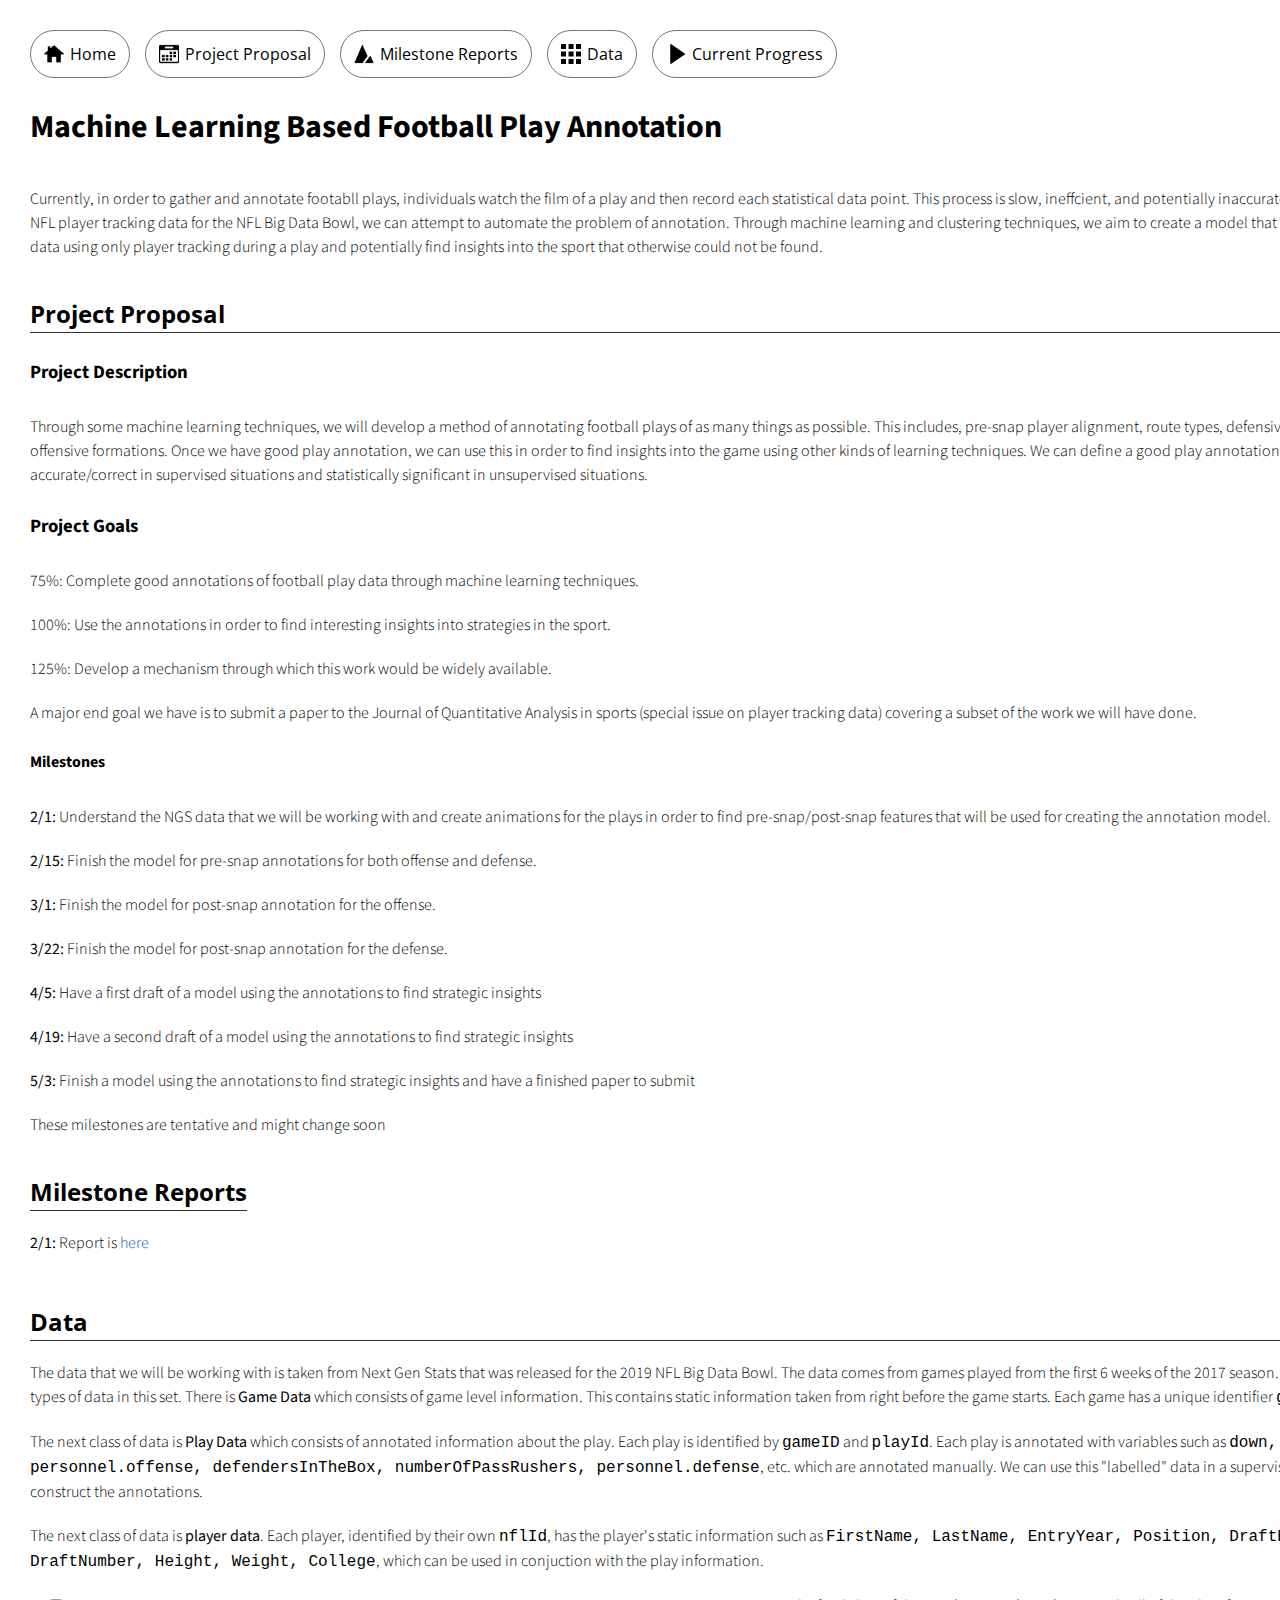
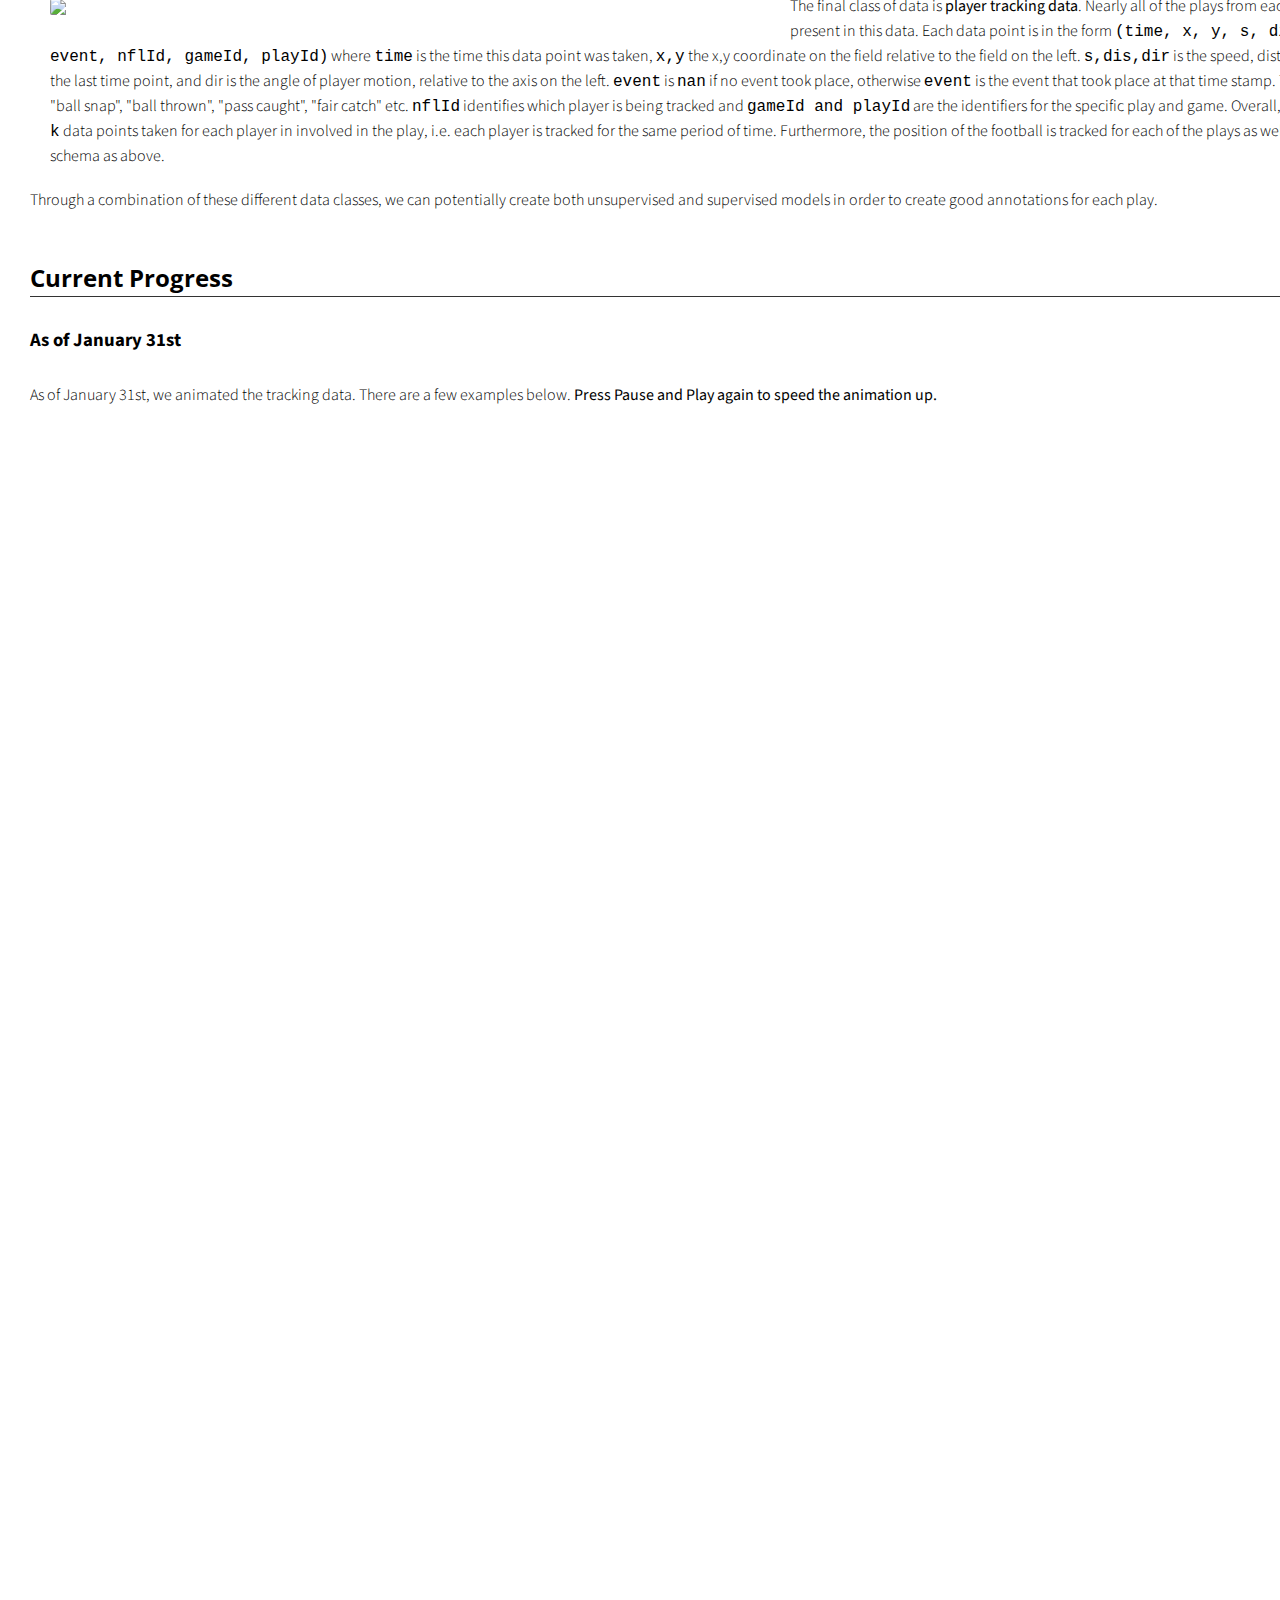
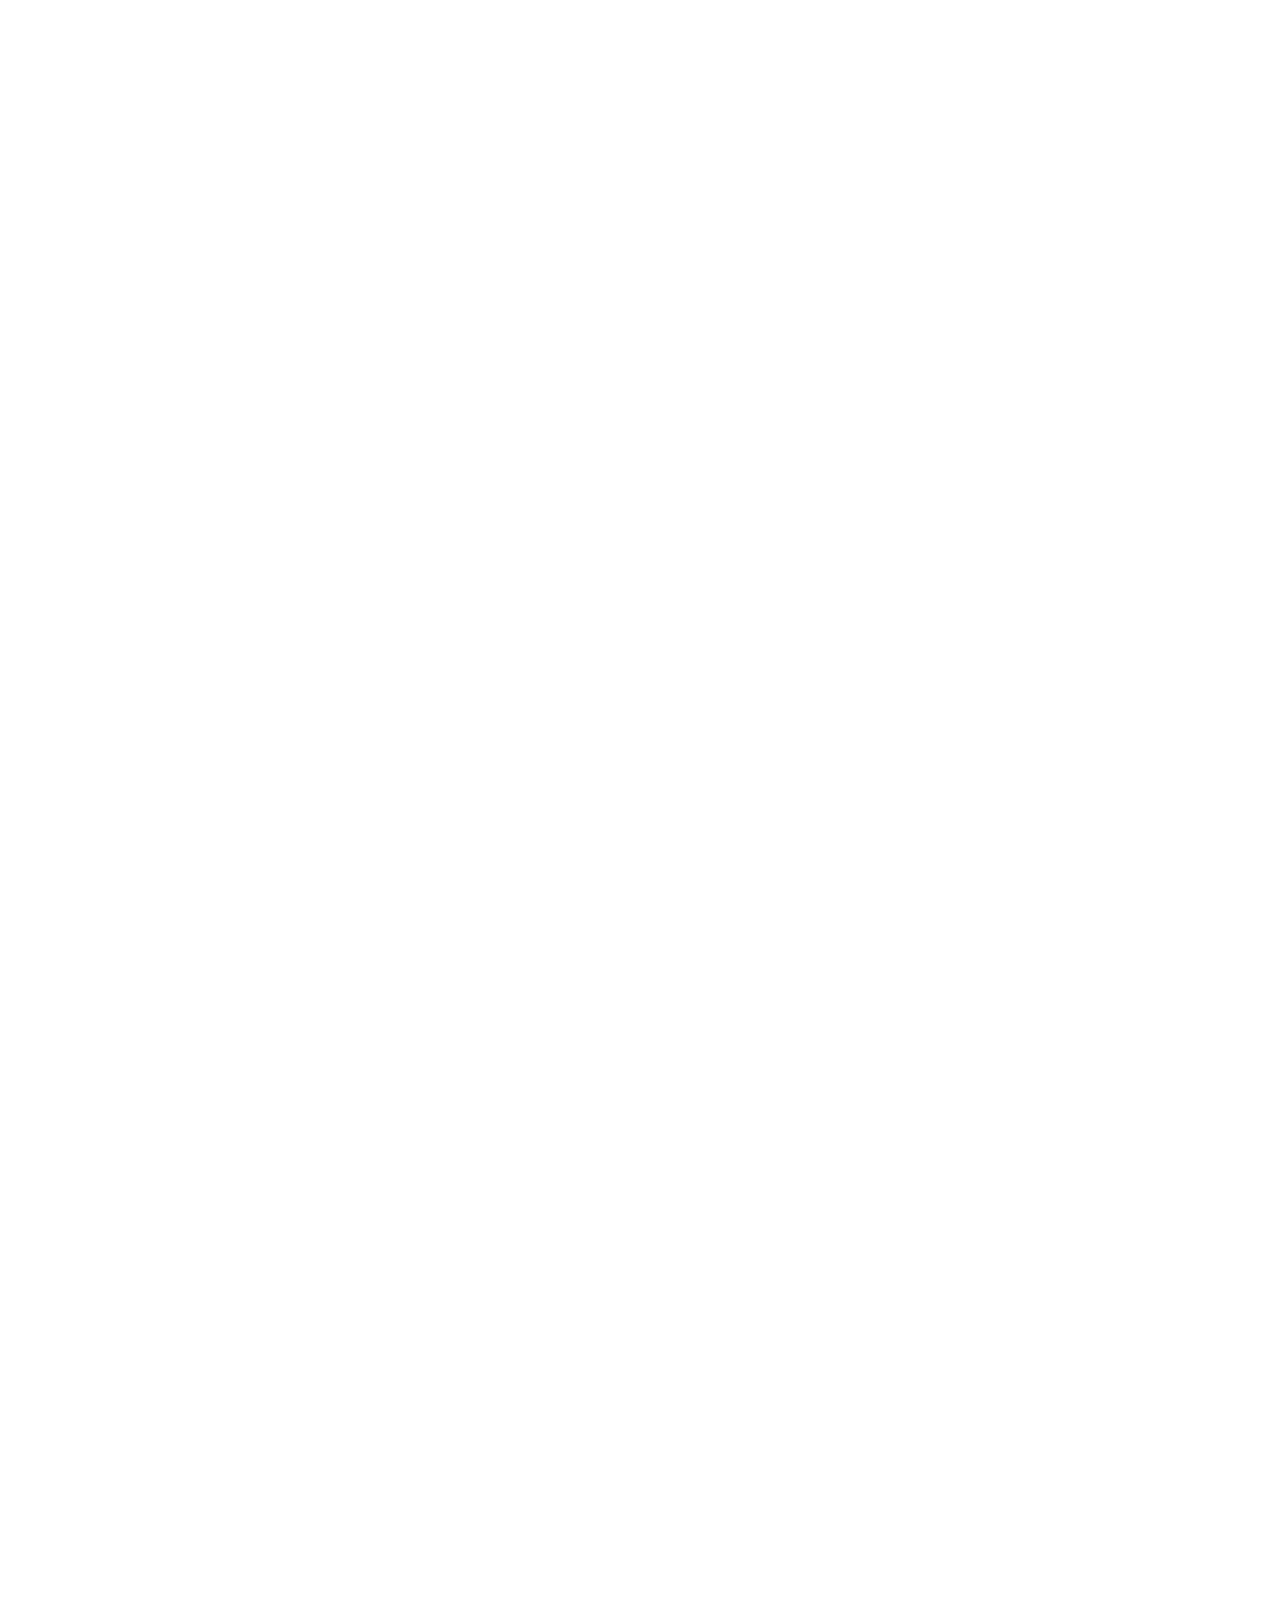
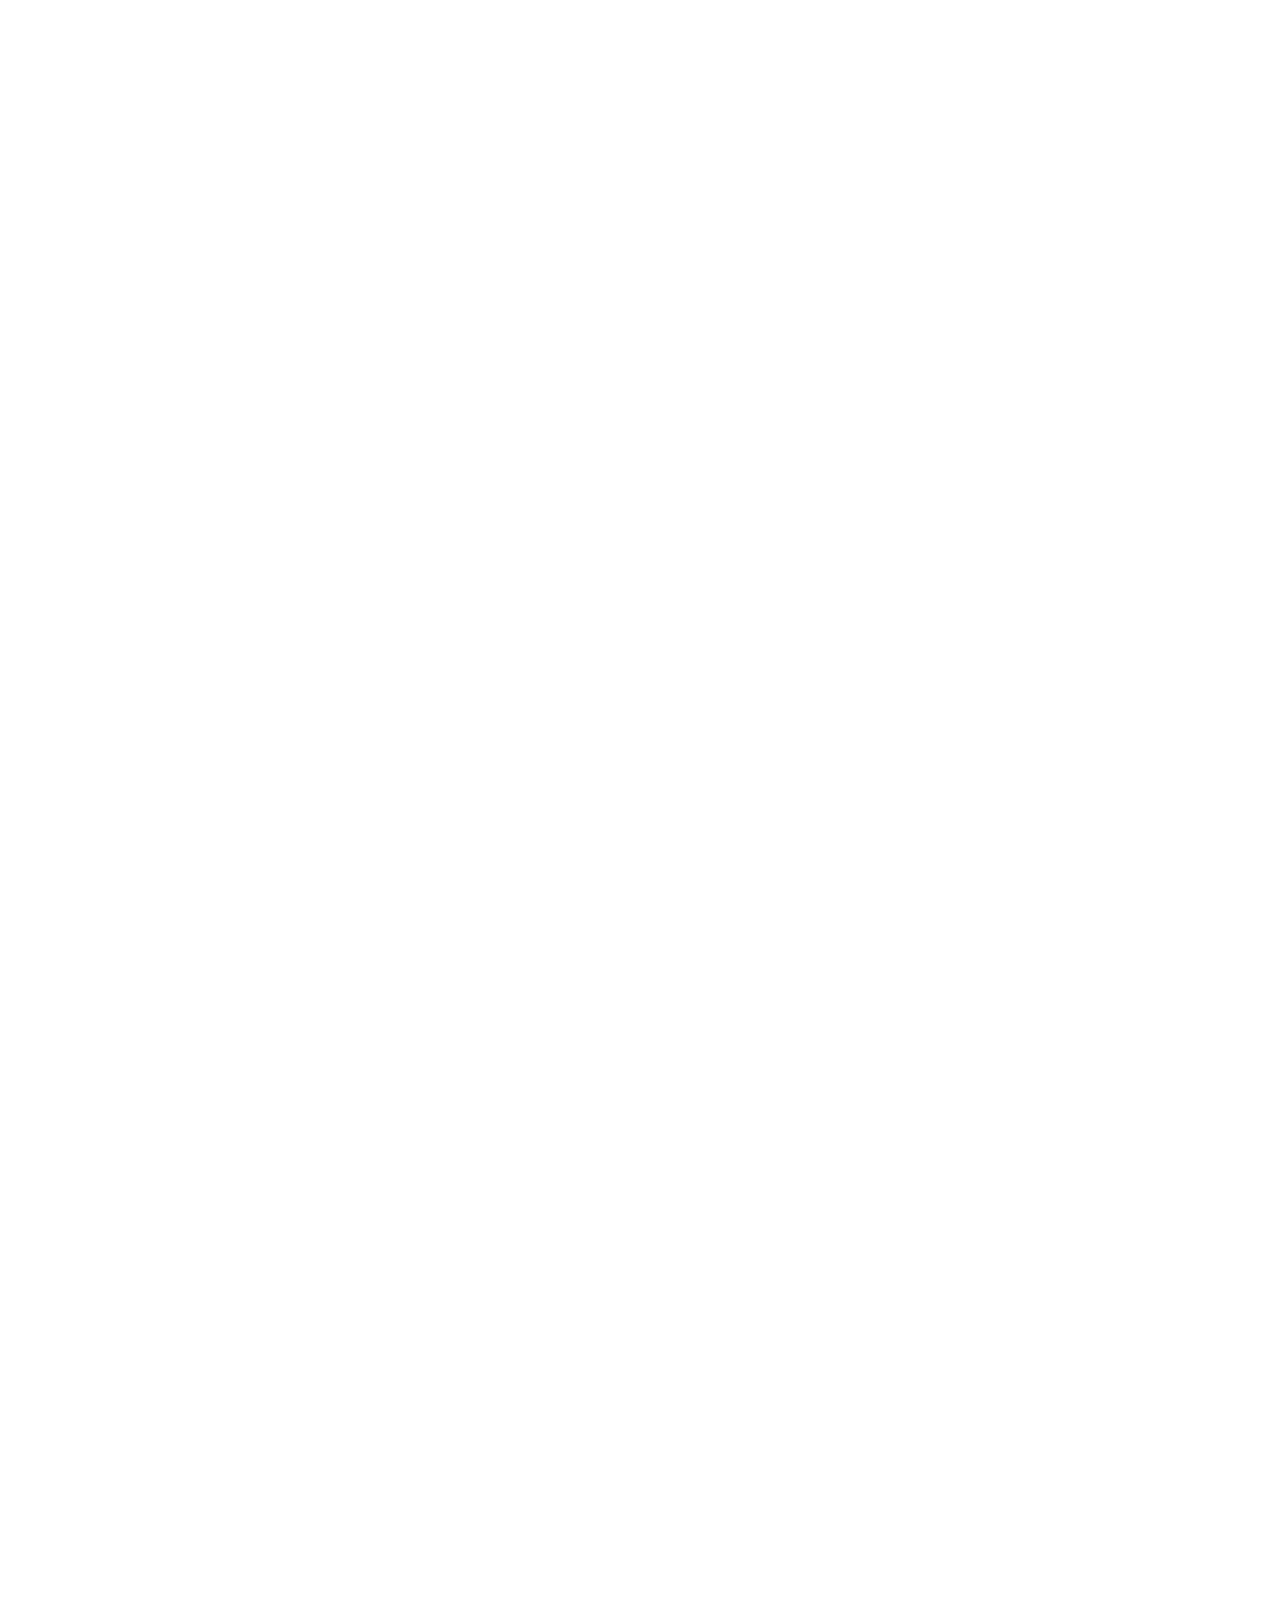
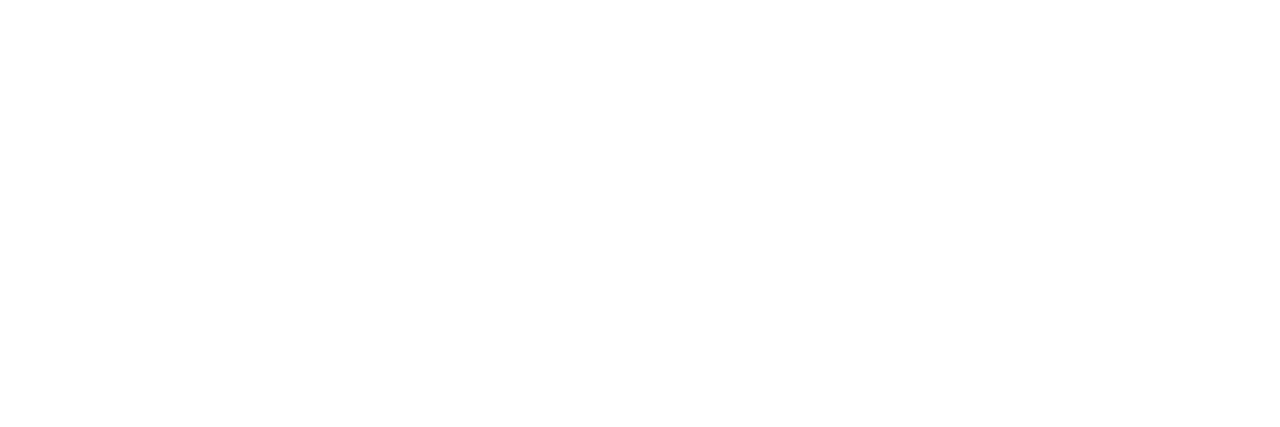
==== commit 46cad72f: "updated and added milestone reports" ====
--- a/index.html
+++ b/index.html
@@ -160,7 +160,7 @@
             <h3>As of January 31st</h3>
             <p class="text">
               
-              As of January 31st, we animated the tracking data. There are a few examples below. Press Pause and Play again to speed the animation up.
+              As of January 31st, we animated the tracking data. There are a few examples below. <b>Press Pause and Play again to speed the animation up.</b>
 
 
             </p>
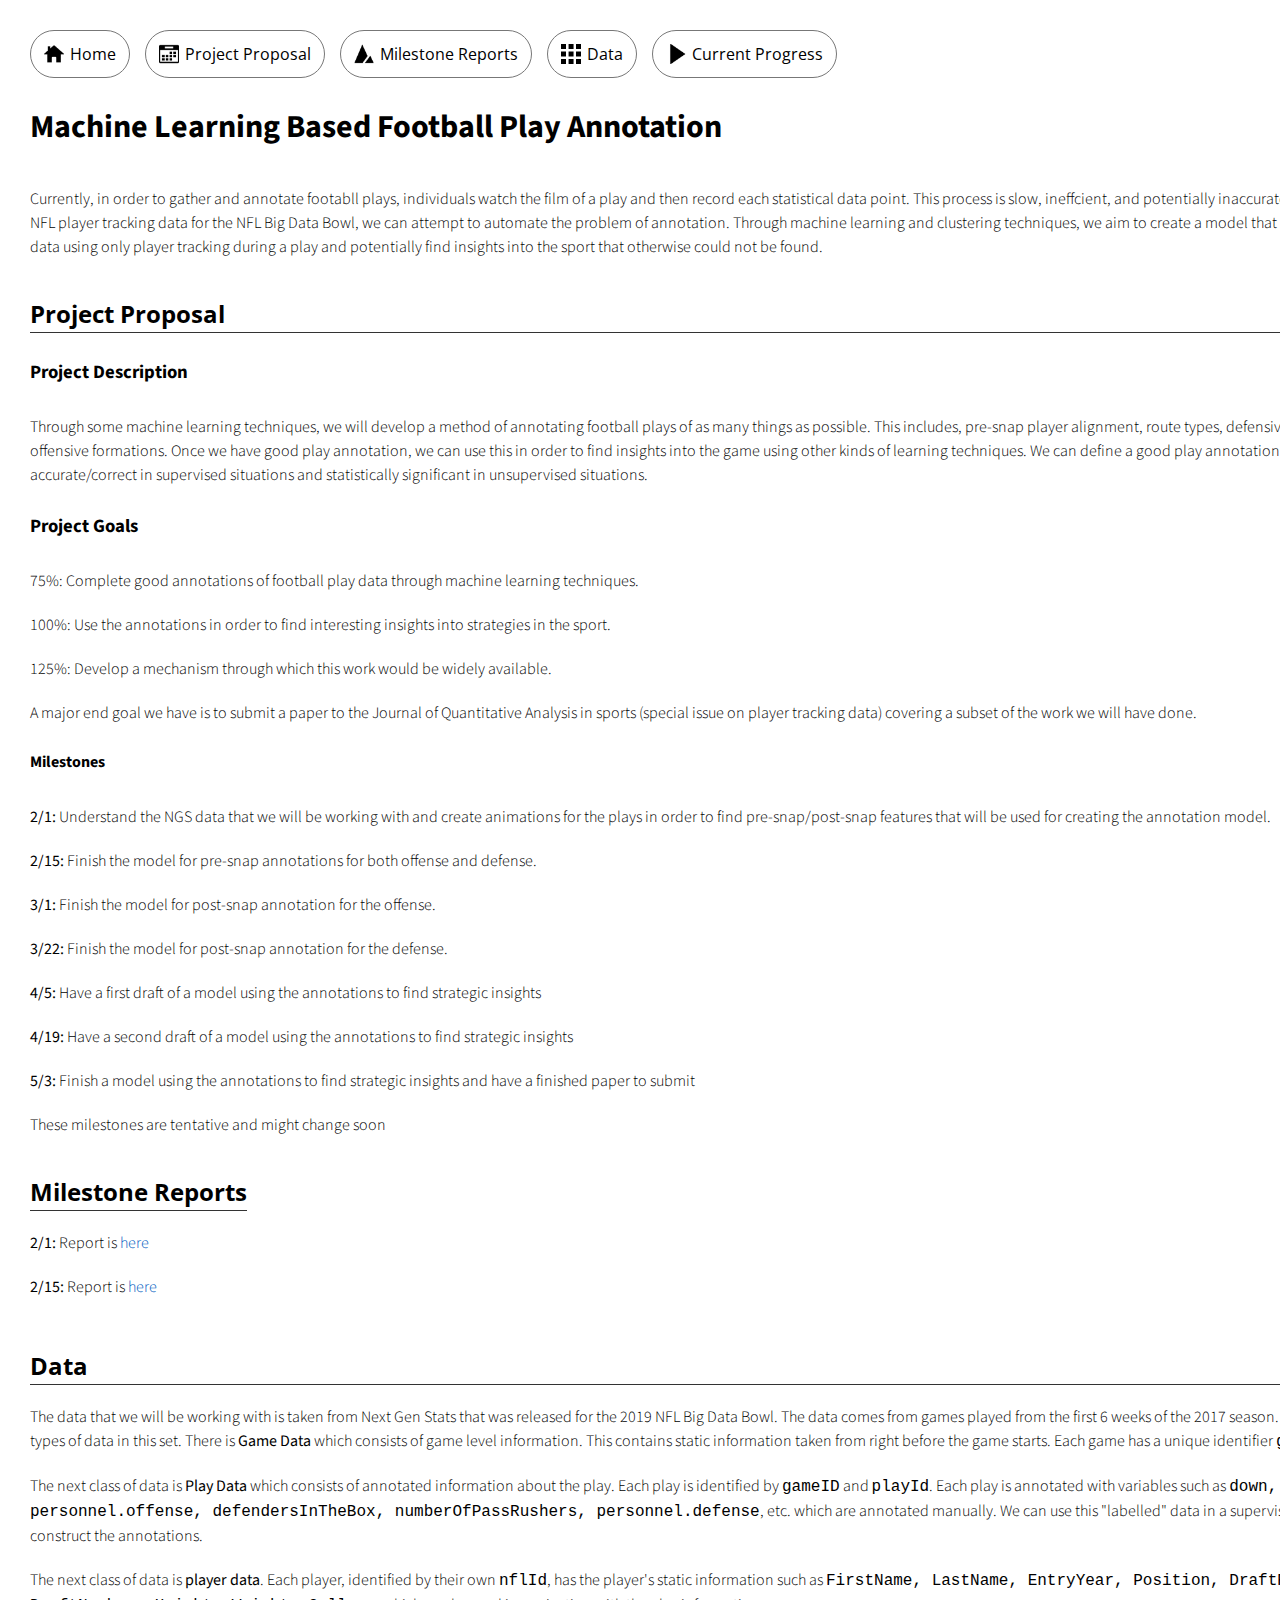
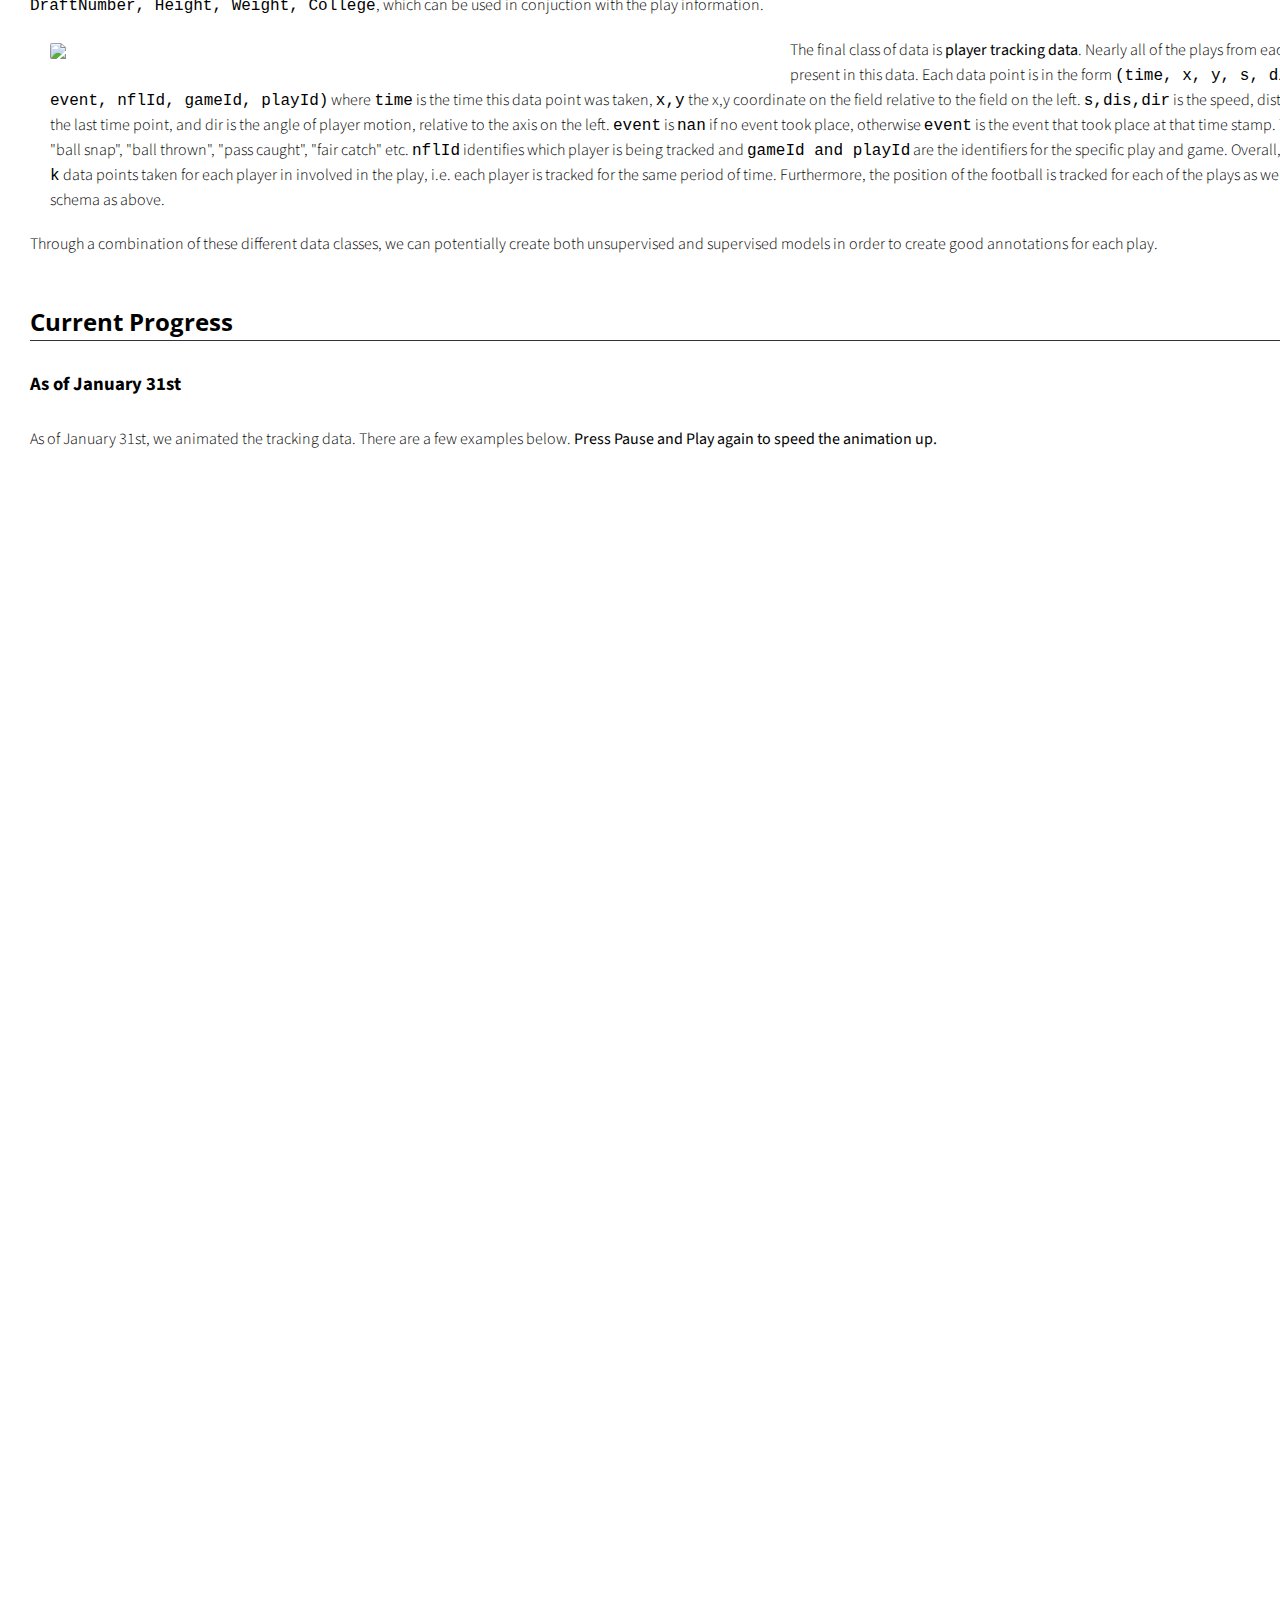
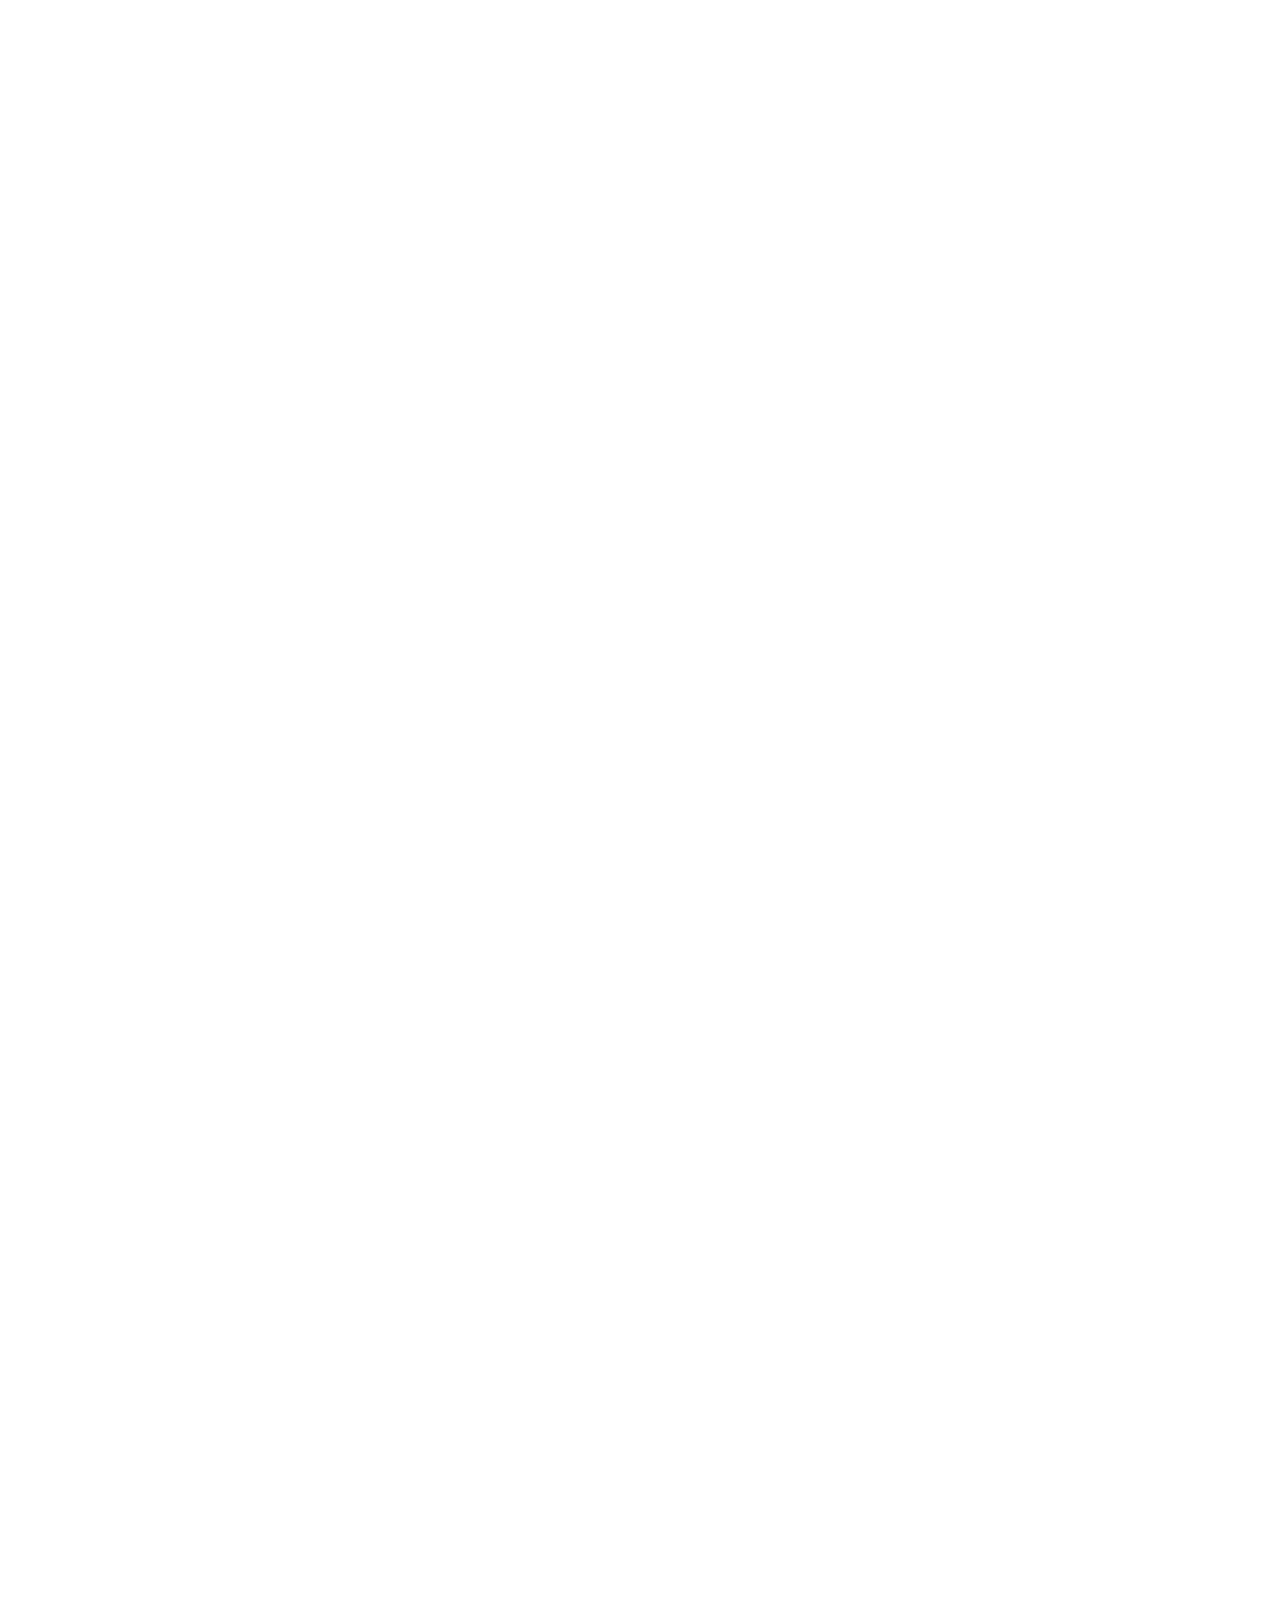
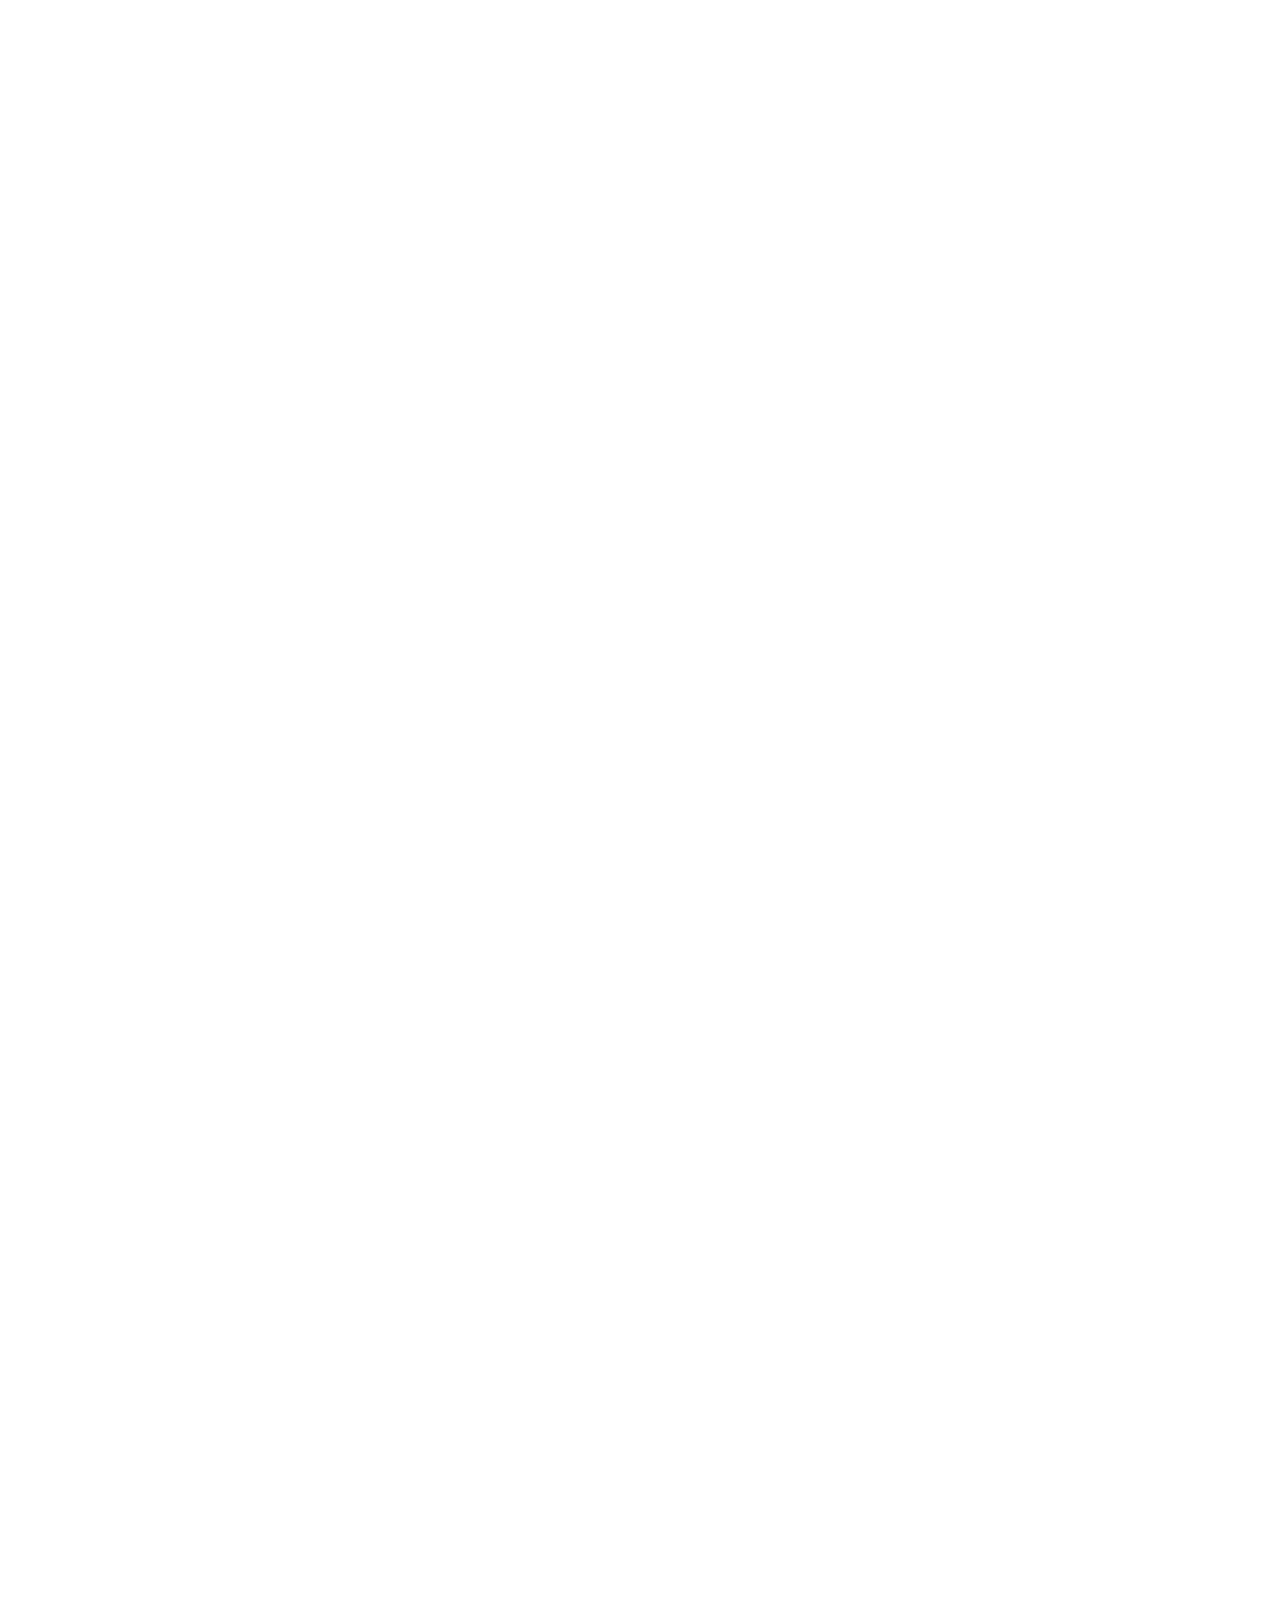
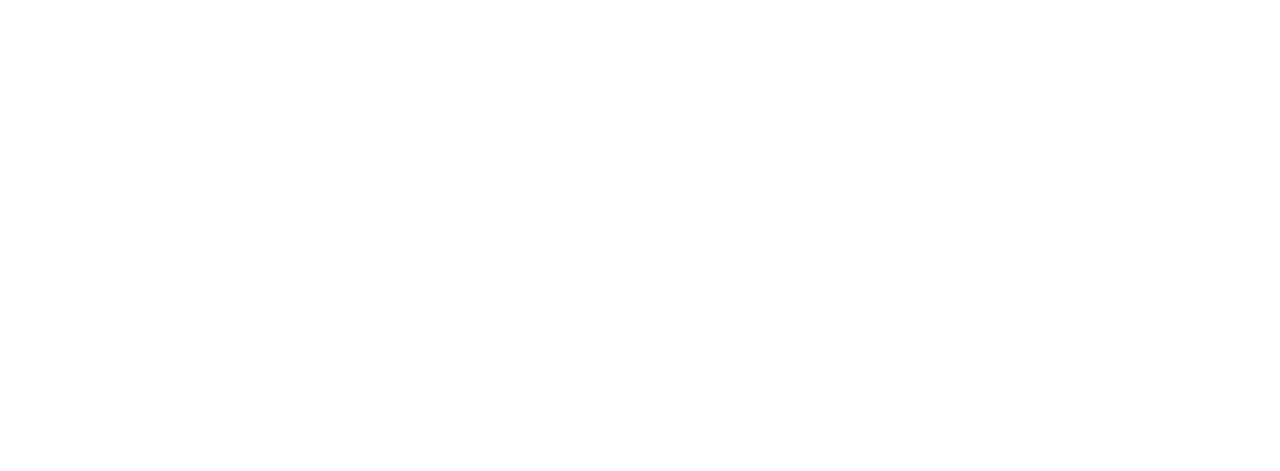
==== commit bd0e06b1: "milestone 2" ====
--- a/index.html
+++ b/index.html
@@ -108,6 +108,7 @@
             <h2 class="add-top-margin">Milestone Reports</h2>
             <hr>
               <p class="text"><b>2/1:</b> Report is <a href="milestone1.html">here</a></p>
+              <p class="text"><b>2/15:</b> Report is <a href="milestone2.html">here</a></p>
             
           </div>
         </div>
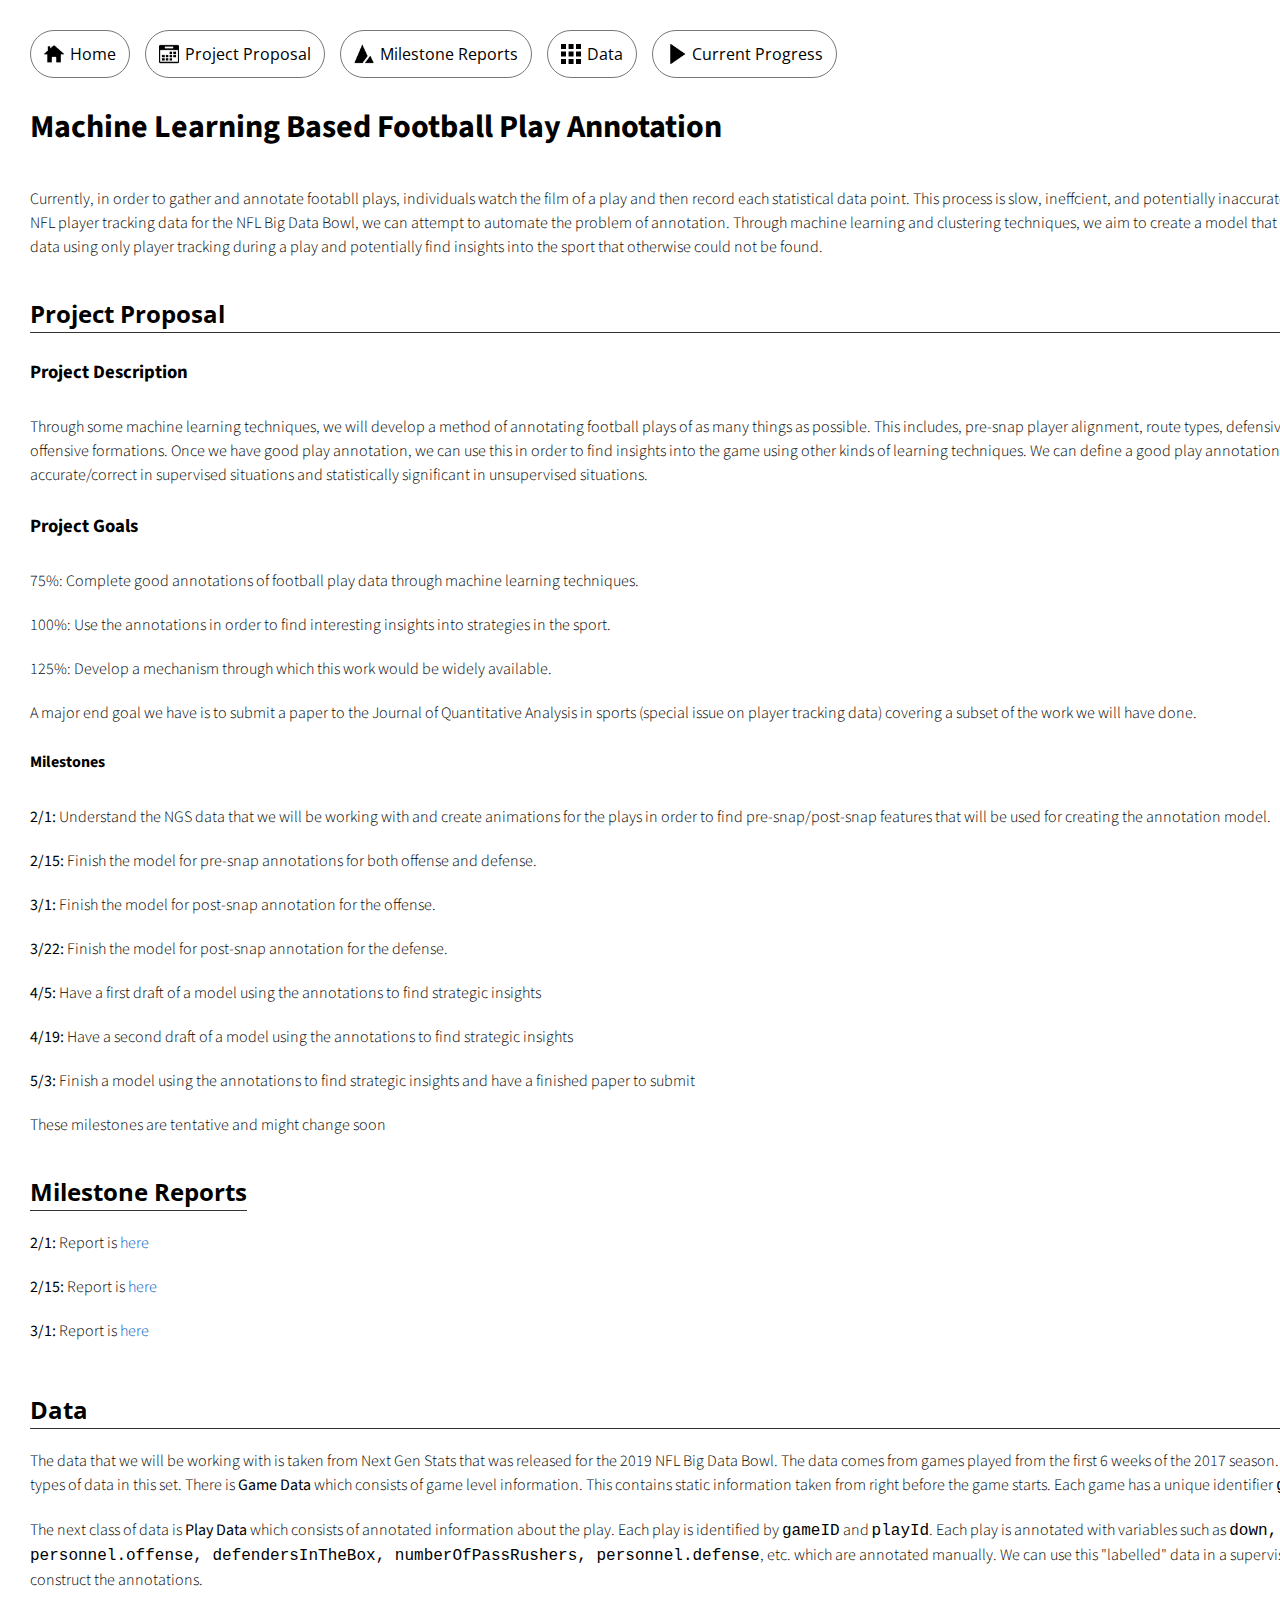
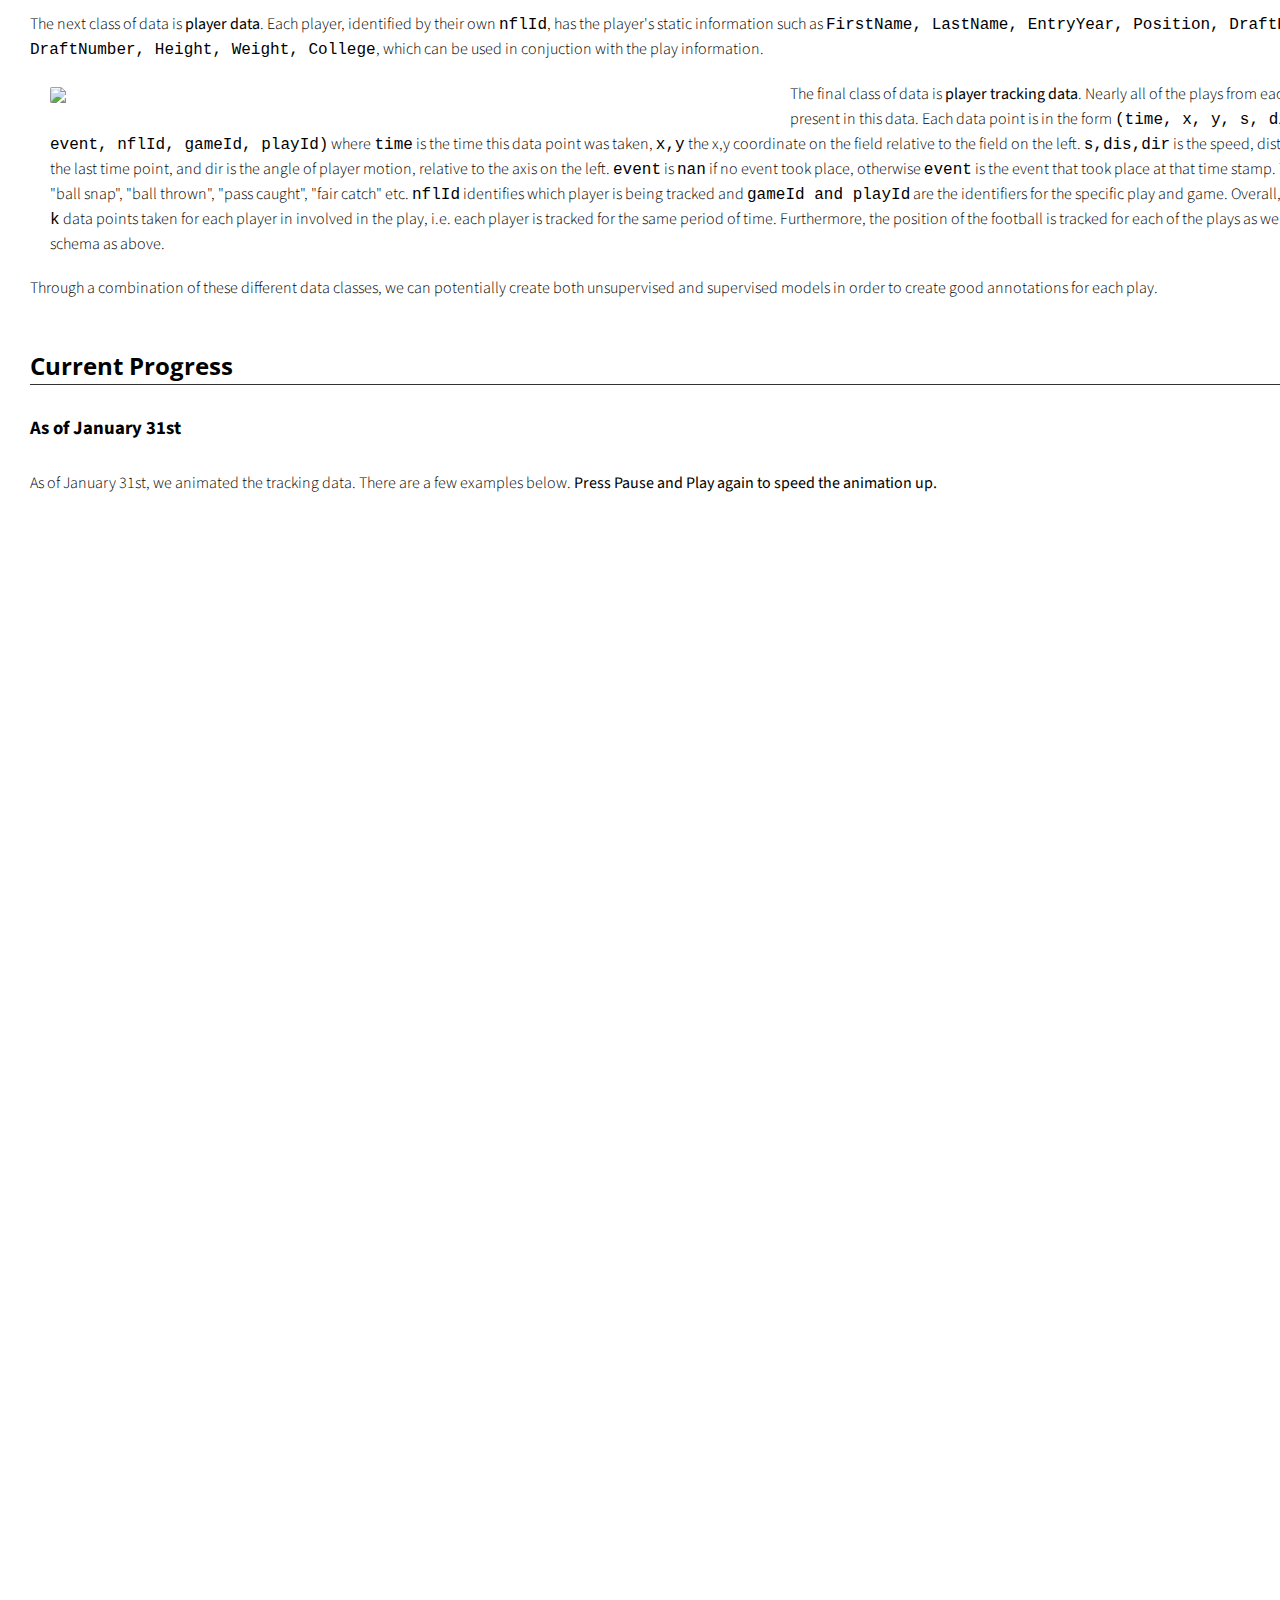
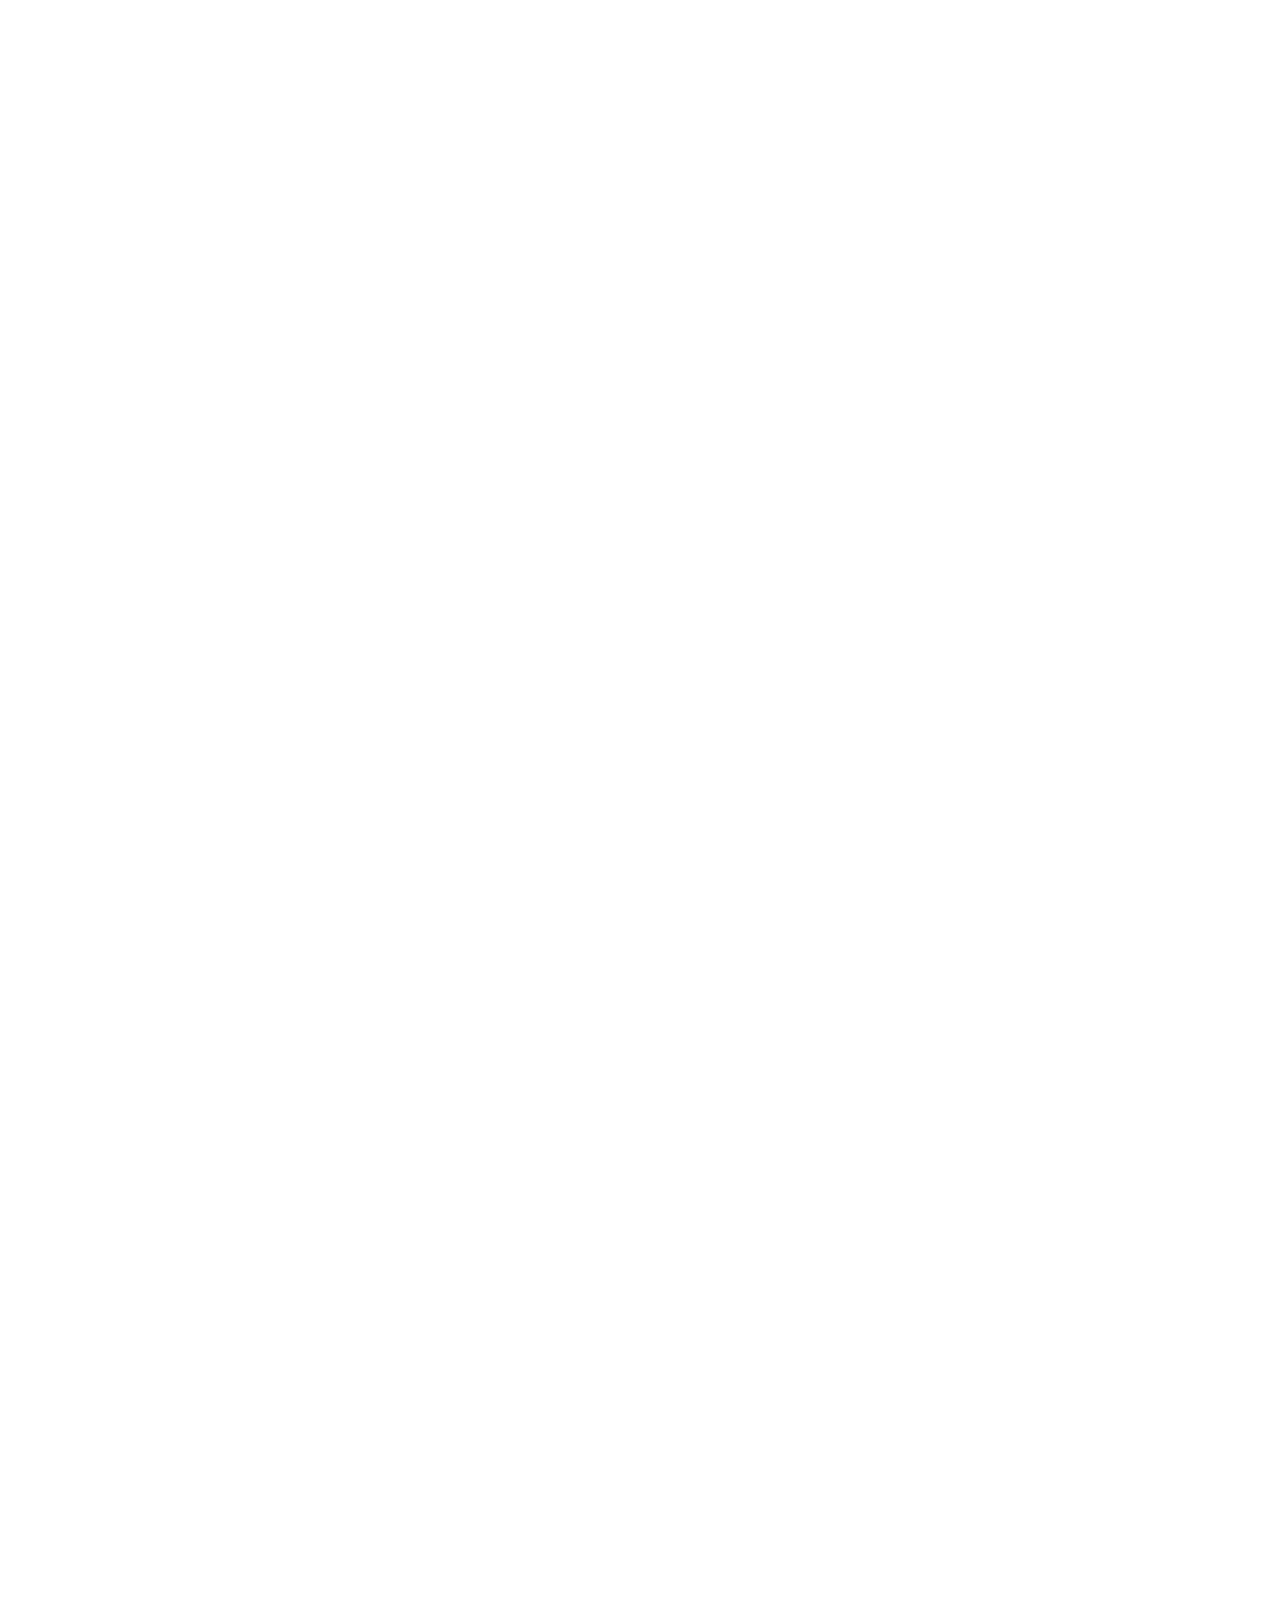
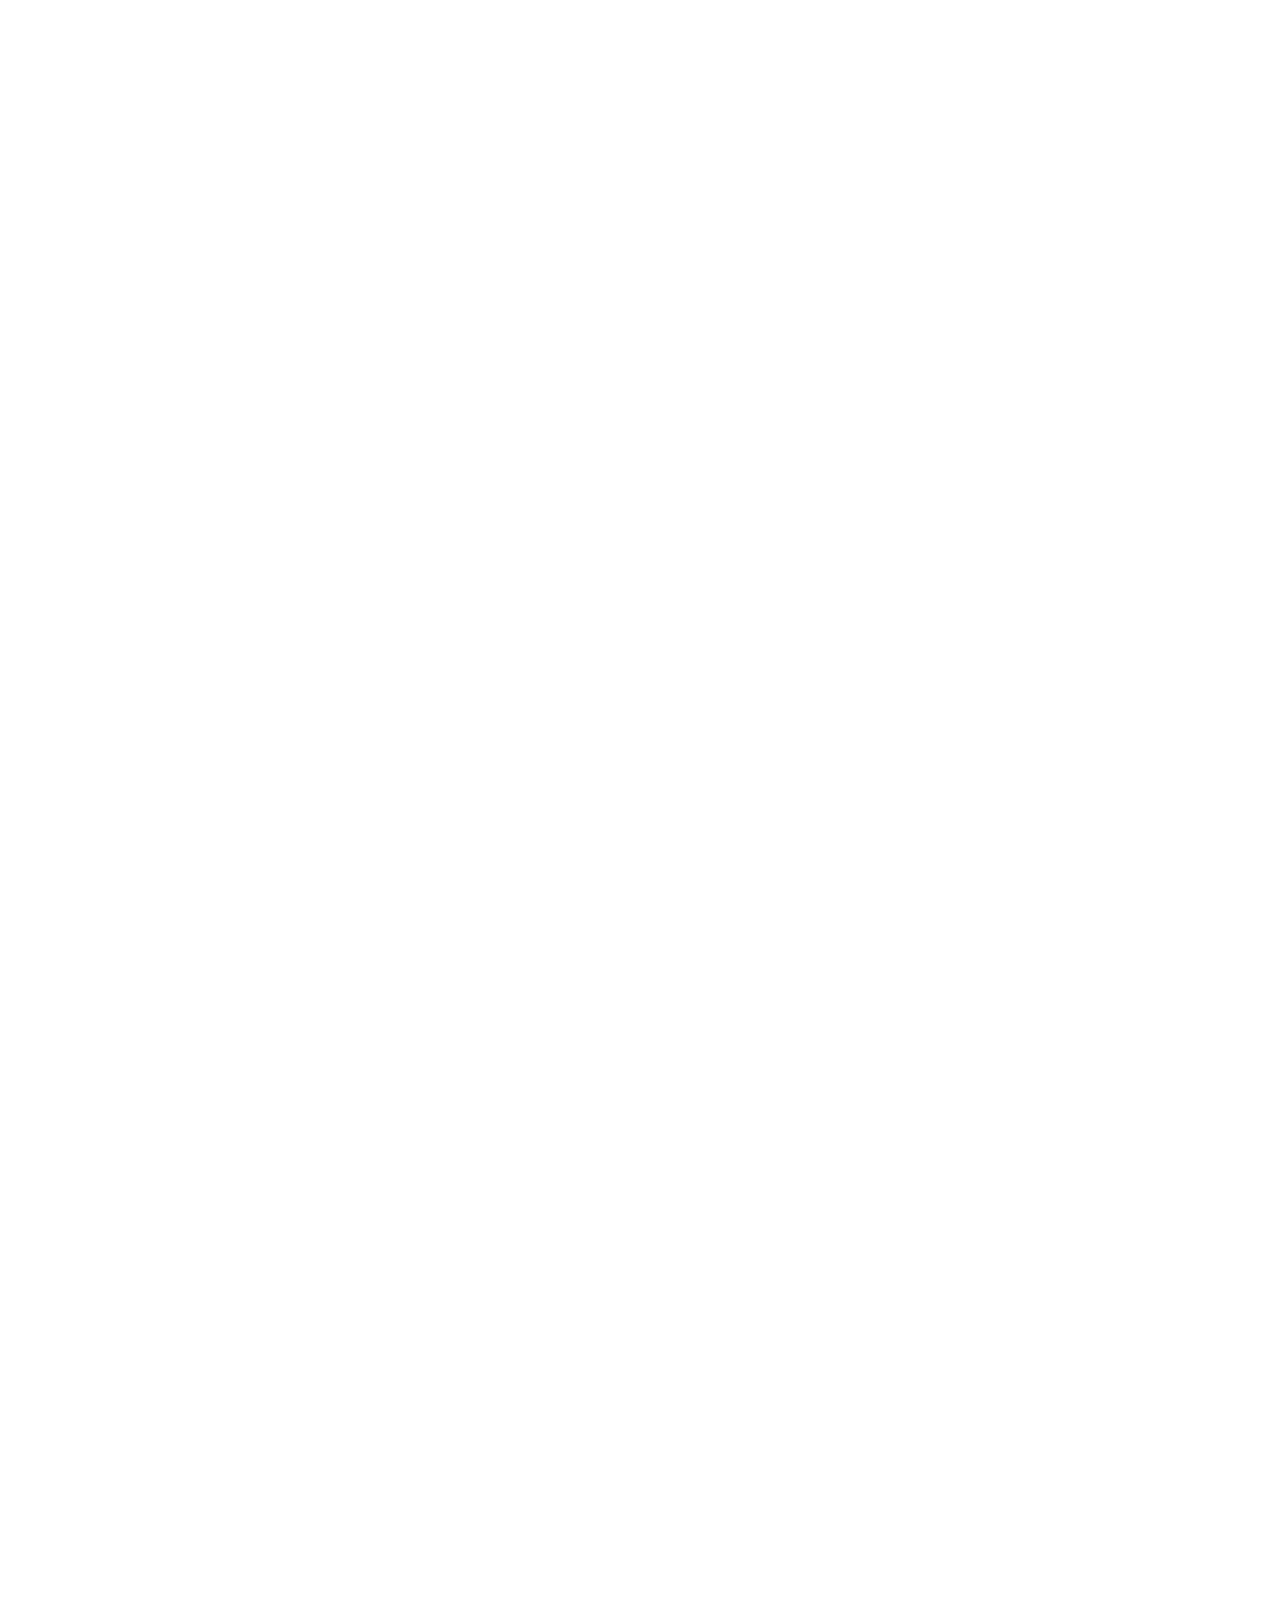
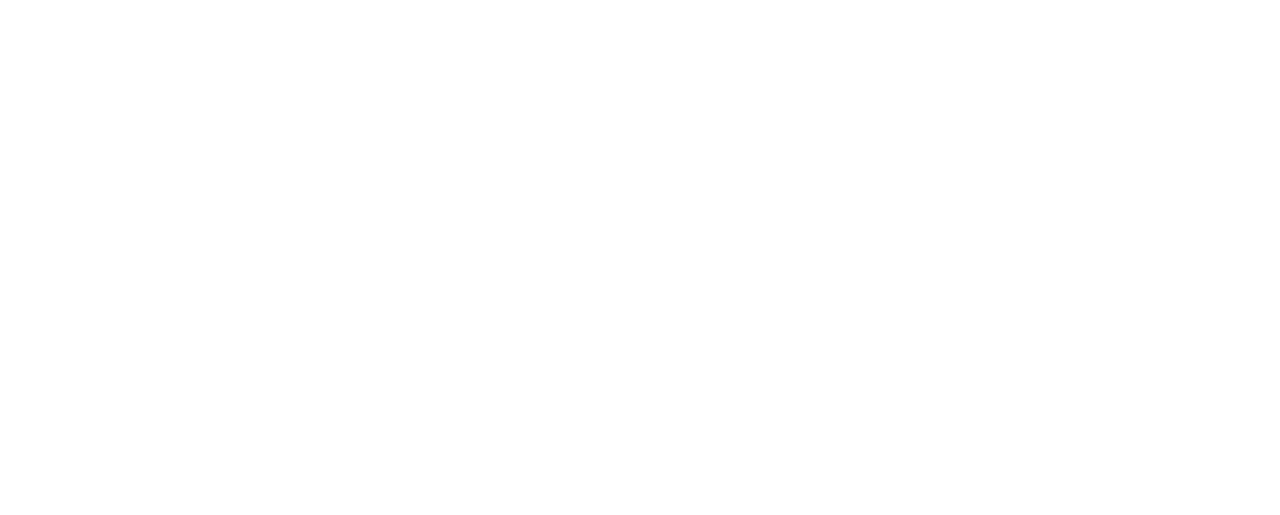
==== commit 2e57354d: "milestone3" ====
--- a/index.html
+++ b/index.html
@@ -109,6 +109,7 @@
             <hr>
               <p class="text"><b>2/1:</b> Report is <a href="milestone1.html">here</a></p>
               <p class="text"><b>2/15:</b> Report is <a href="milestone2.html">here</a></p>
+              <p class="text"><b>3/1:</b> Report is <a href="milestone3.html">here</a></p>
             
           </div>
         </div>
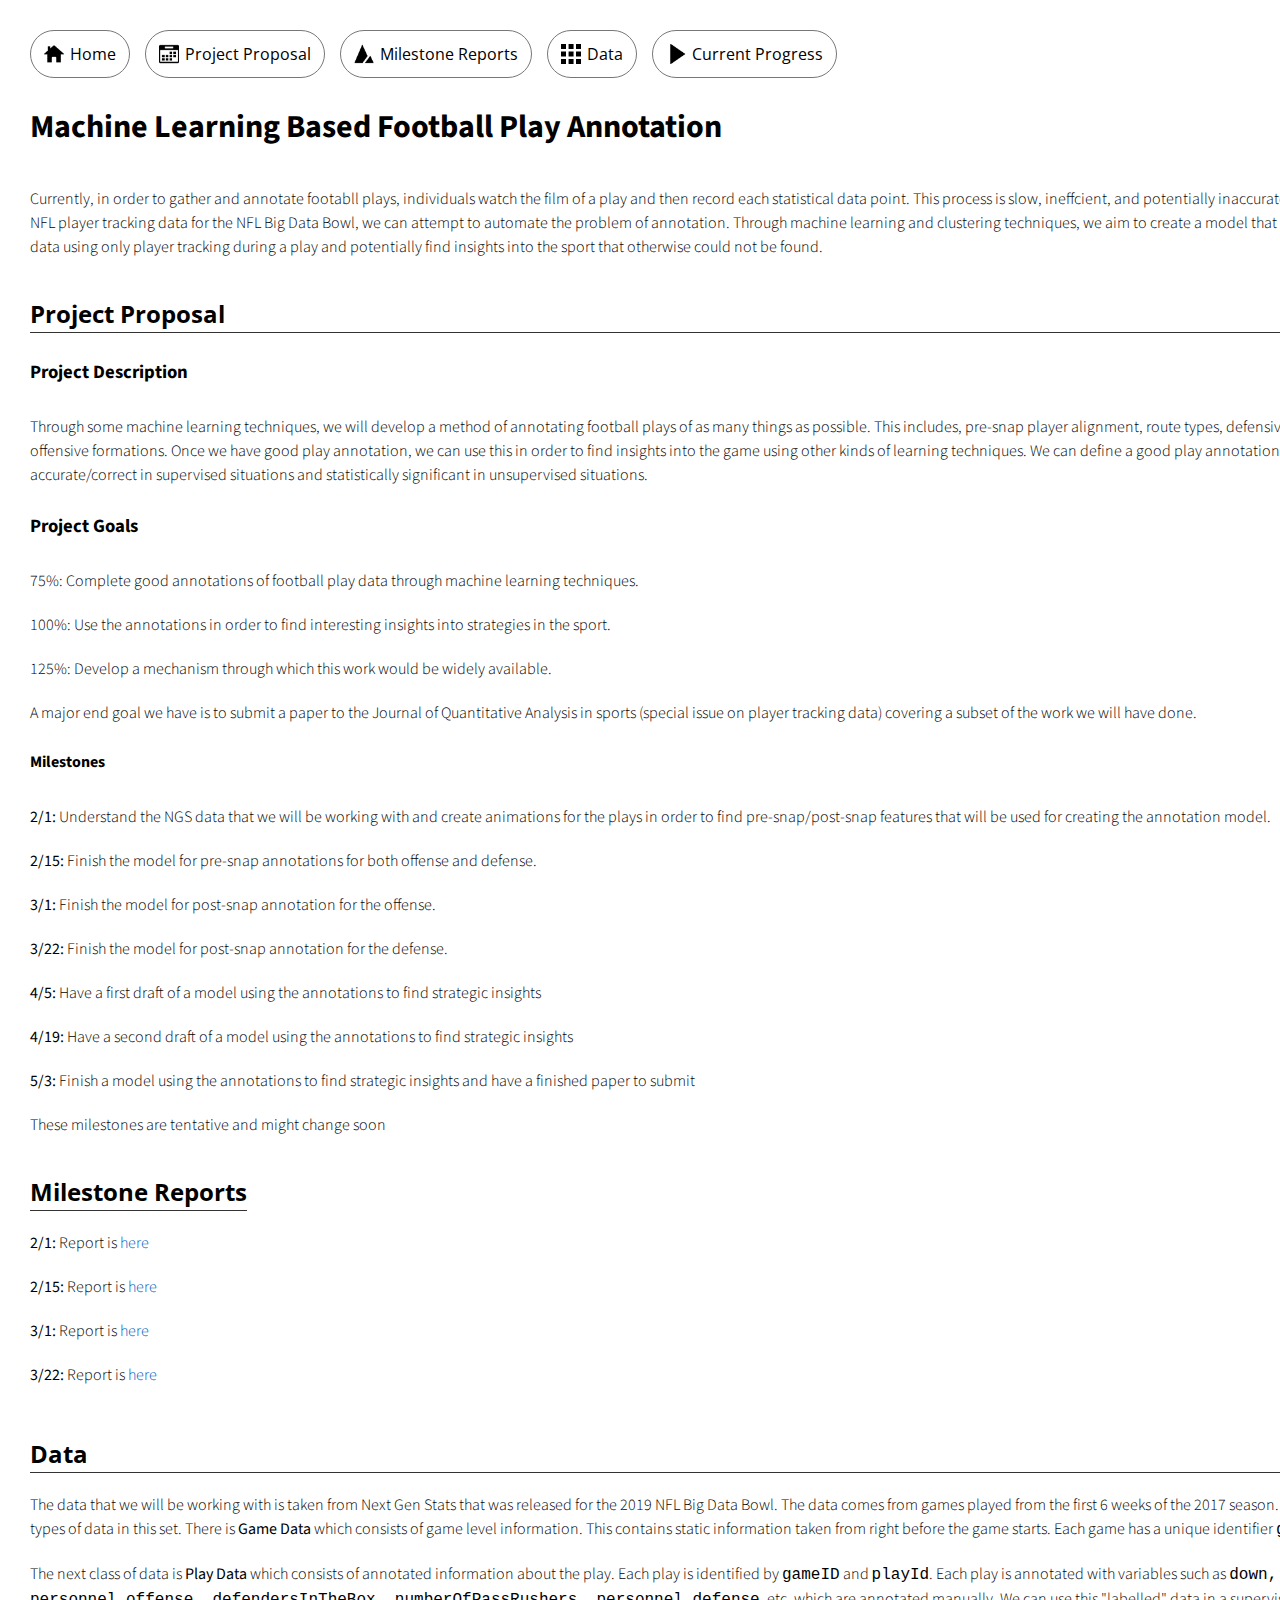
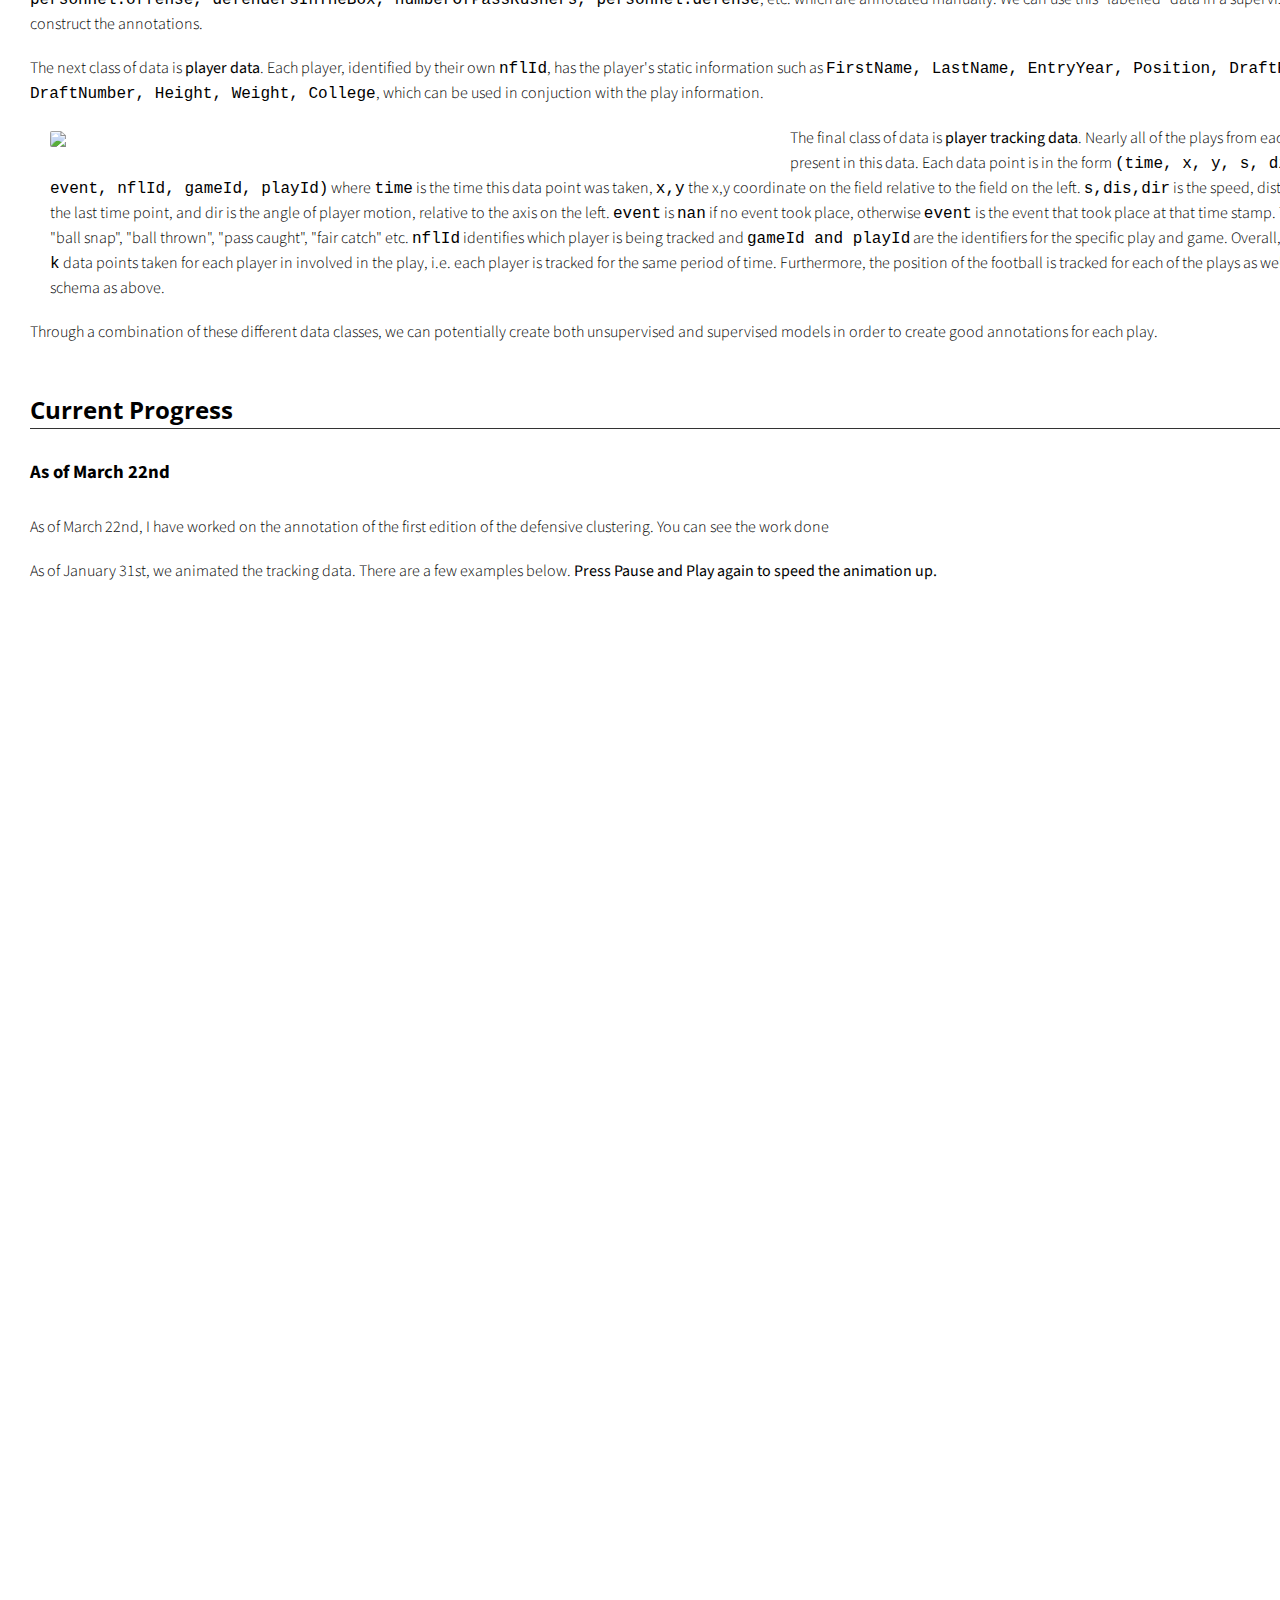
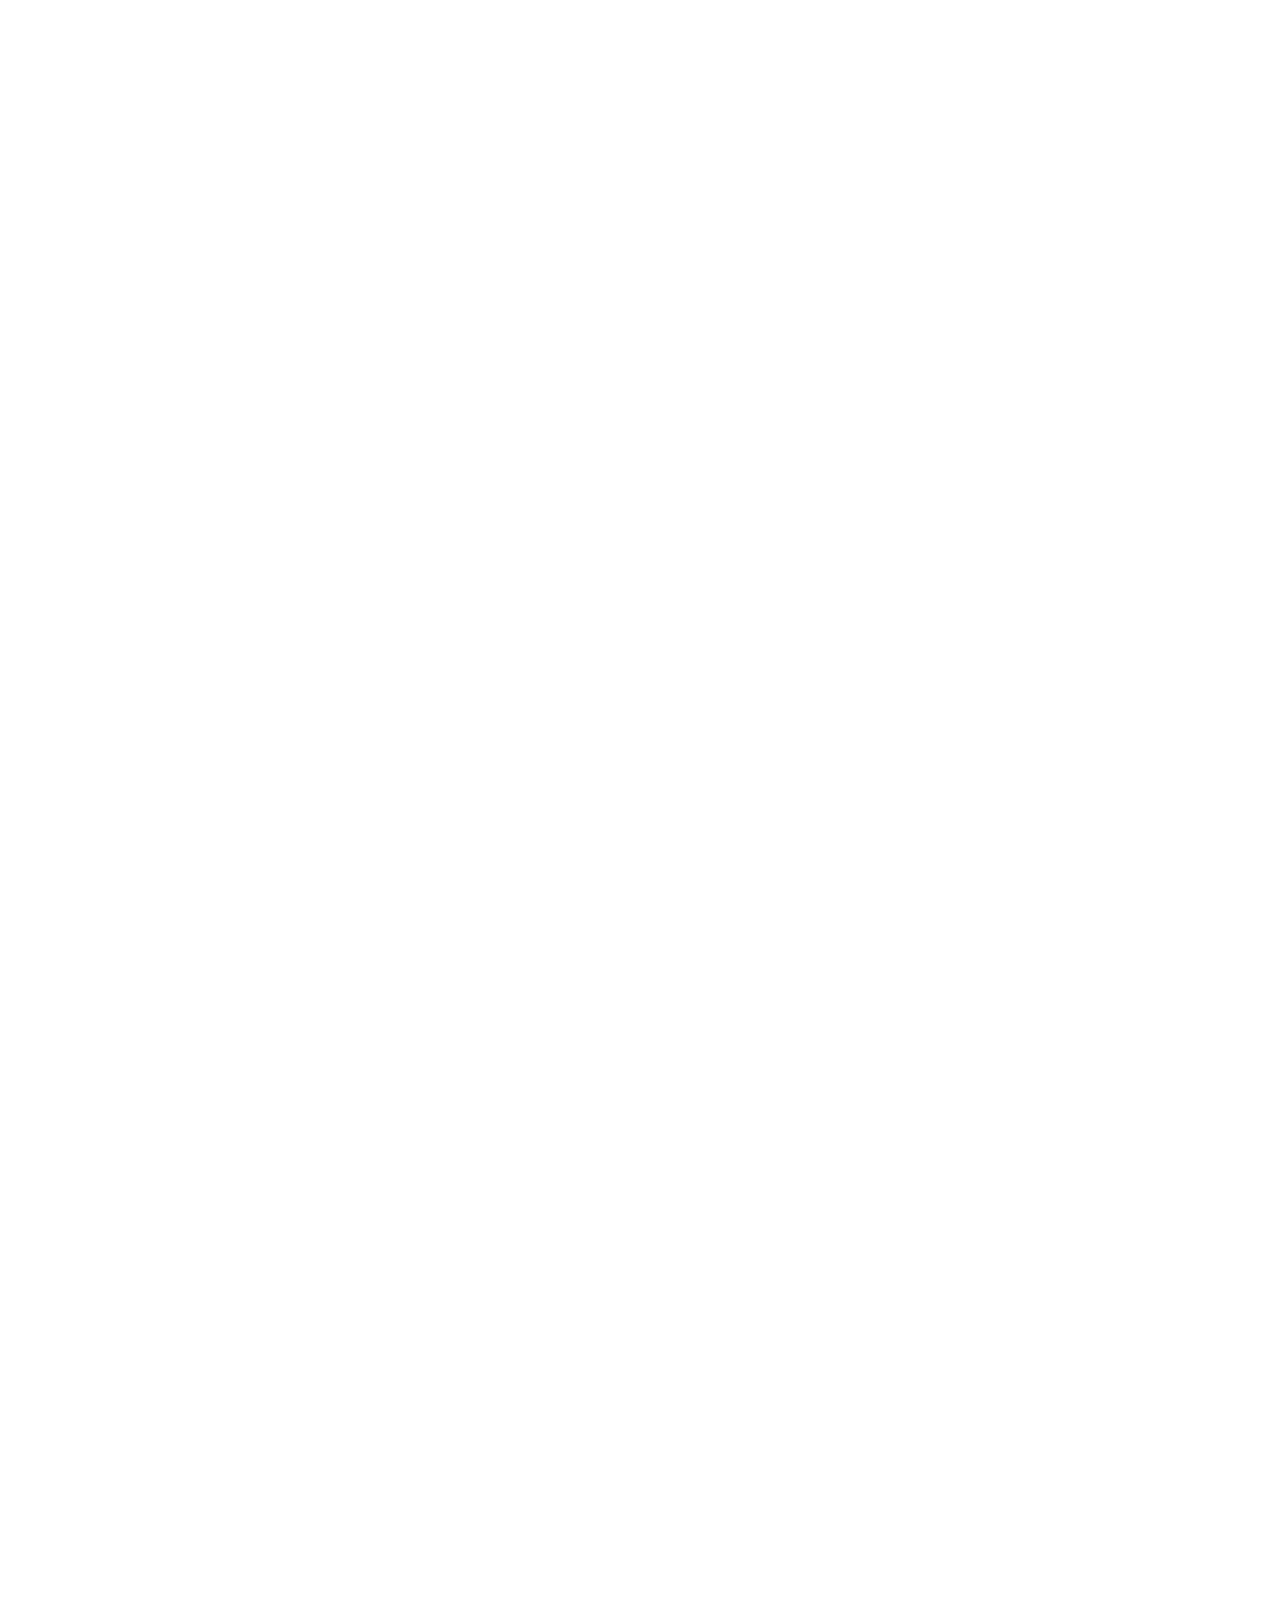
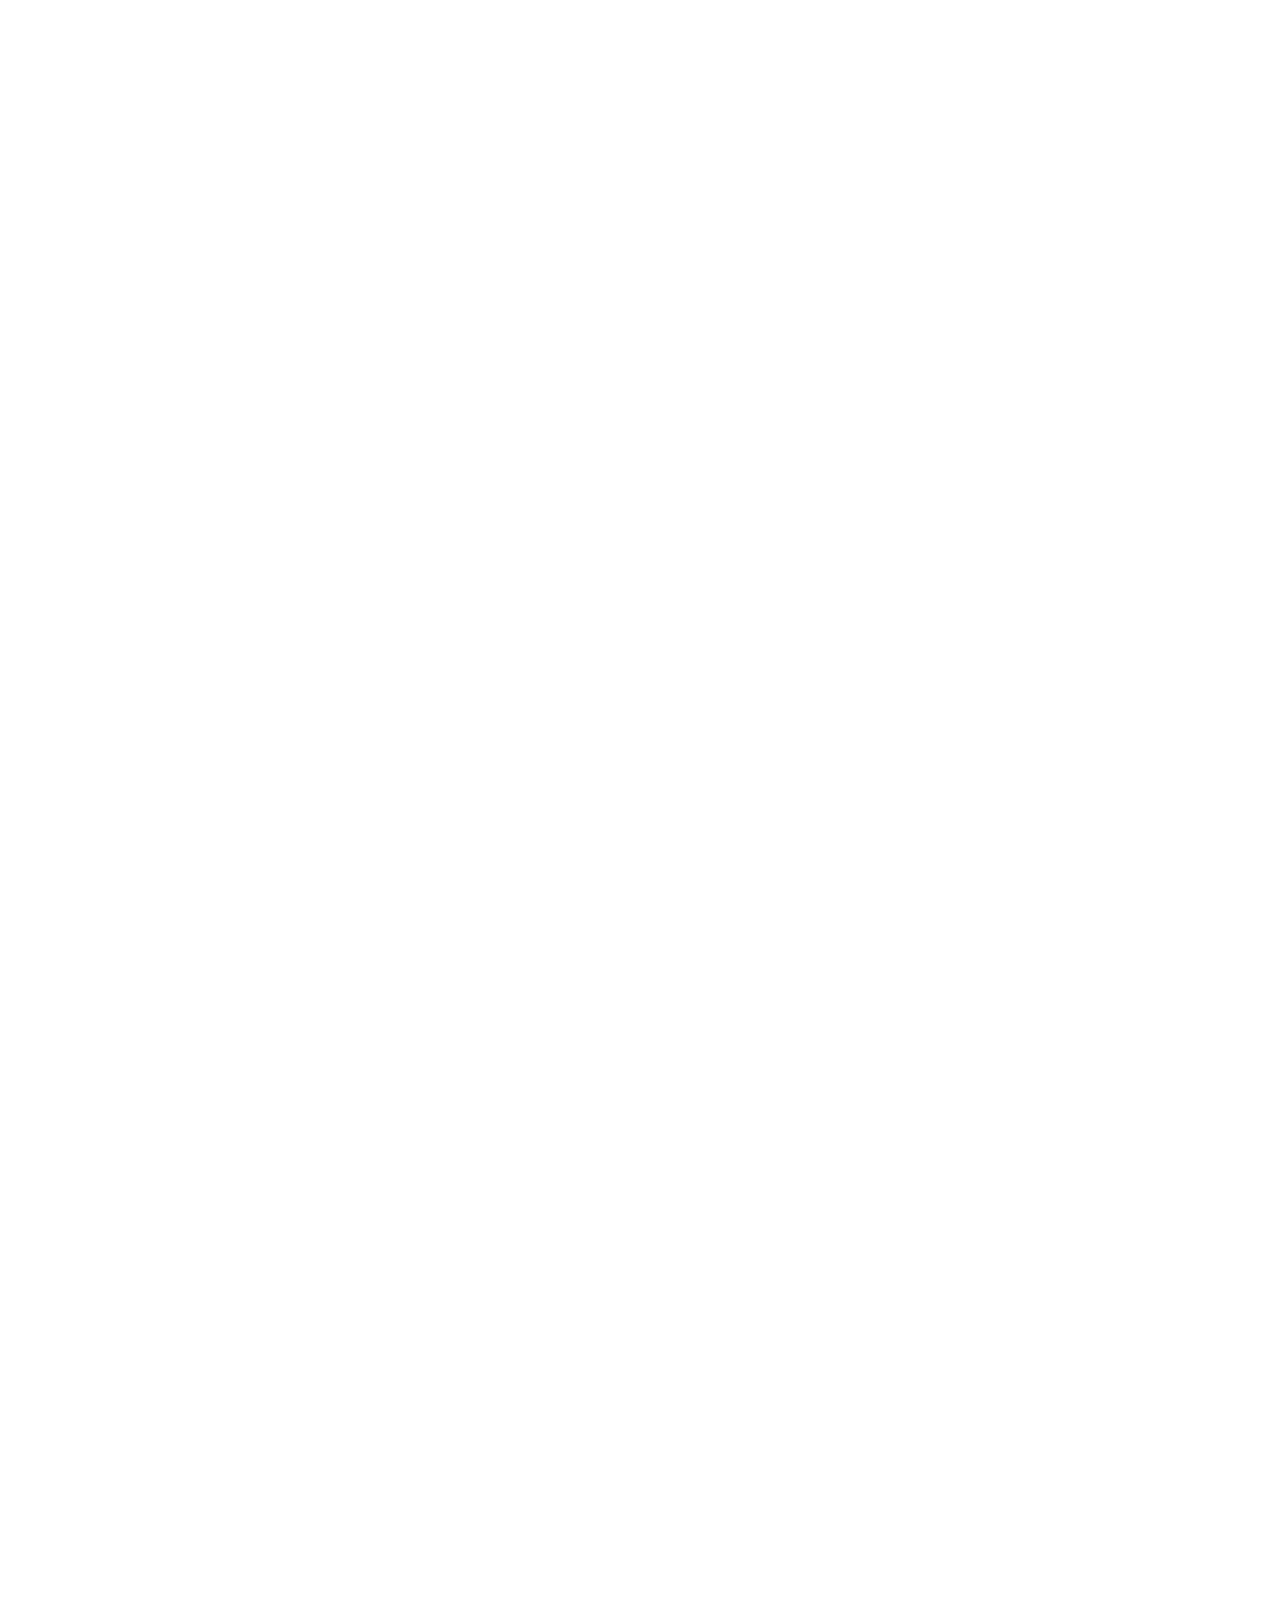
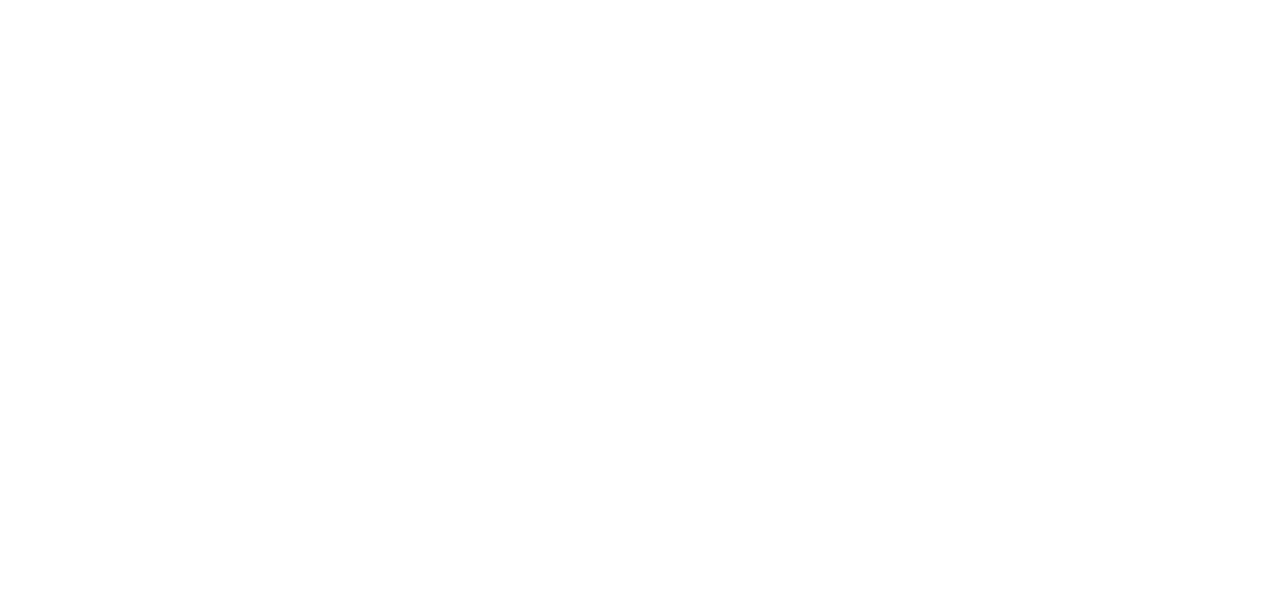
==== commit 59a04a40: "added the 4th milestone" ====
--- a/index.html
+++ b/index.html
@@ -110,6 +110,7 @@
               <p class="text"><b>2/1:</b> Report is <a href="milestone1.html">here</a></p>
               <p class="text"><b>2/15:</b> Report is <a href="milestone2.html">here</a></p>
               <p class="text"><b>3/1:</b> Report is <a href="milestone3.html">here</a></p>
+              <p class="text"><b>3/22:</b> Report is <a href="milestone4.html">here</a></p>
             
           </div>
         </div>
@@ -159,7 +160,10 @@
           <div class="flex-item flex-column">
             <h2 class="add-top-margin">Current Progress</h2>
             <hr>
-            <h3>As of January 31st</h3>
+            <h3>As of March 22nd</h3>
+            <p class="text">
+              As of March 22nd, I have worked on the annotation of the first edition of the defensive clustering. You can see the work done <a href="https://rocky-hamlet-56369.herokuapp.com/"></a>
+            </p>
             <p class="text">
               
               As of January 31st, we animated the tracking data. There are a few examples below. <b>Press Pause and Play again to speed the animation up.</b>
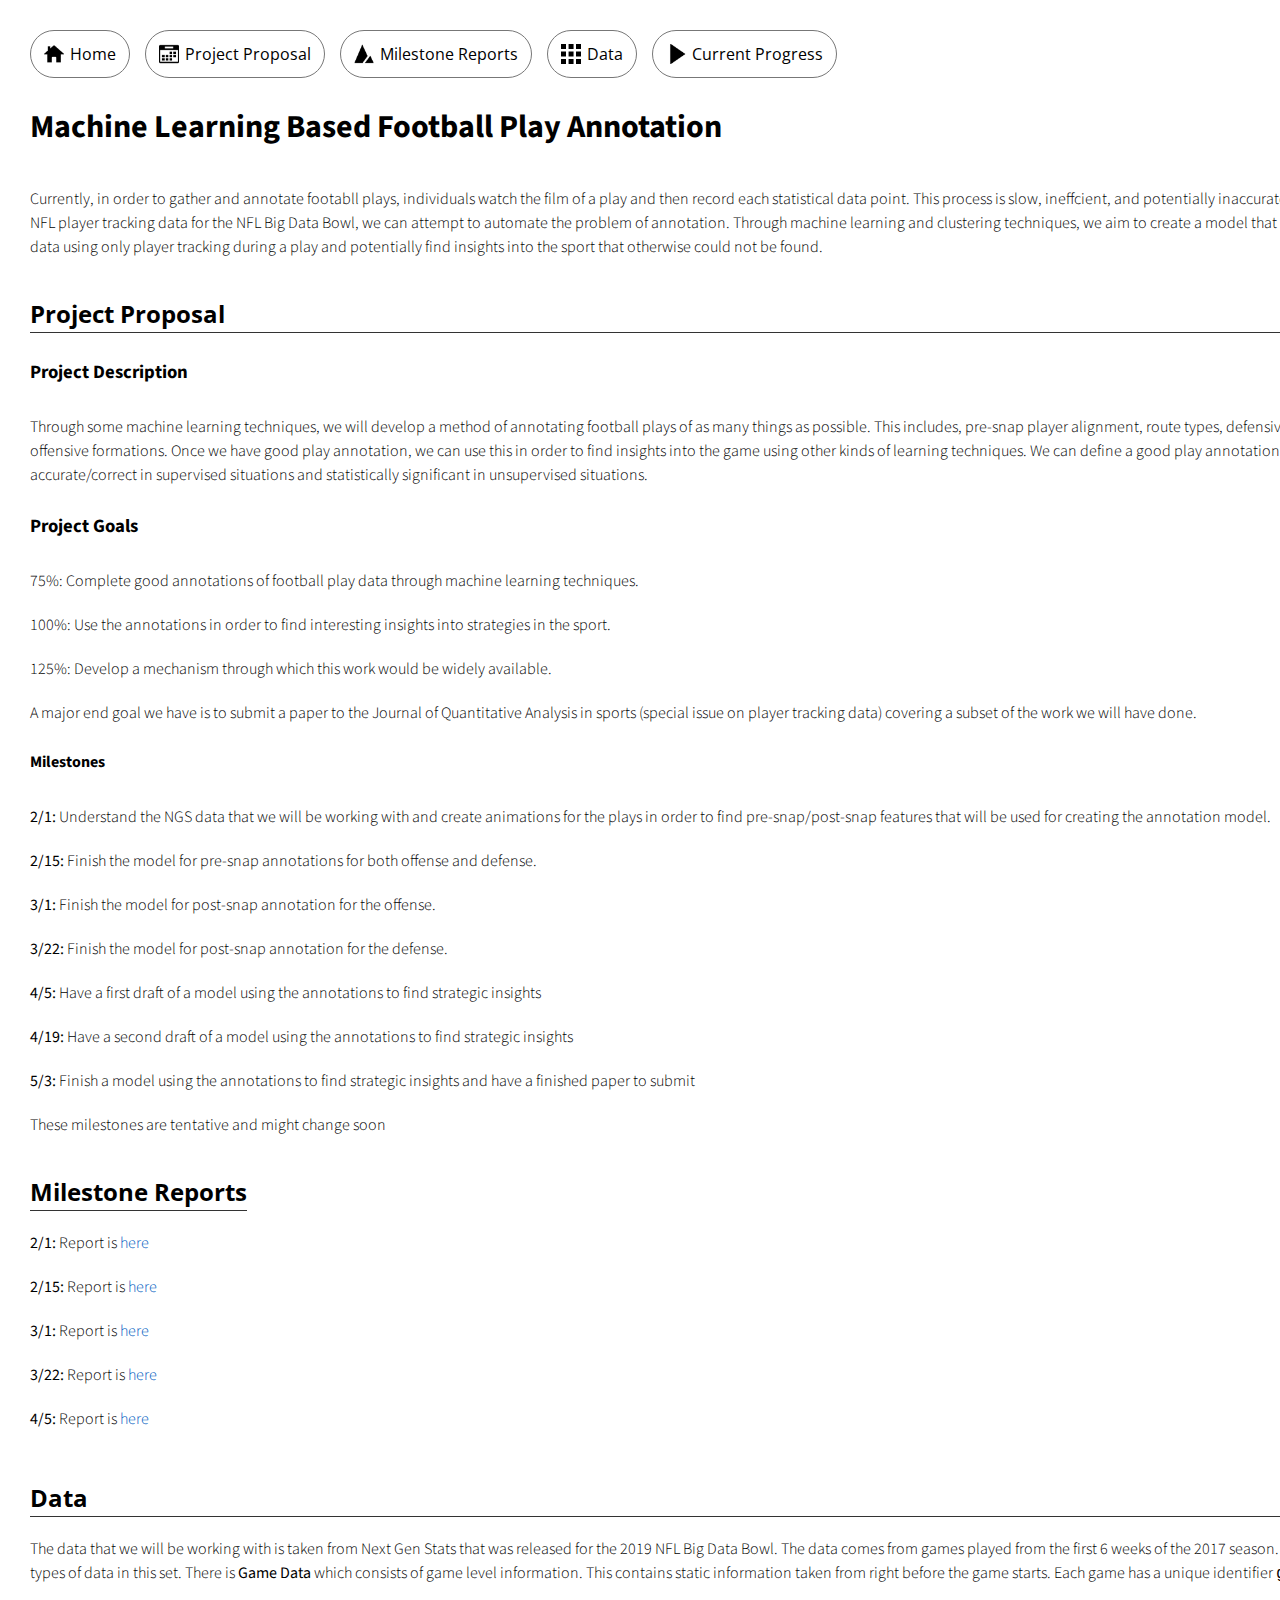
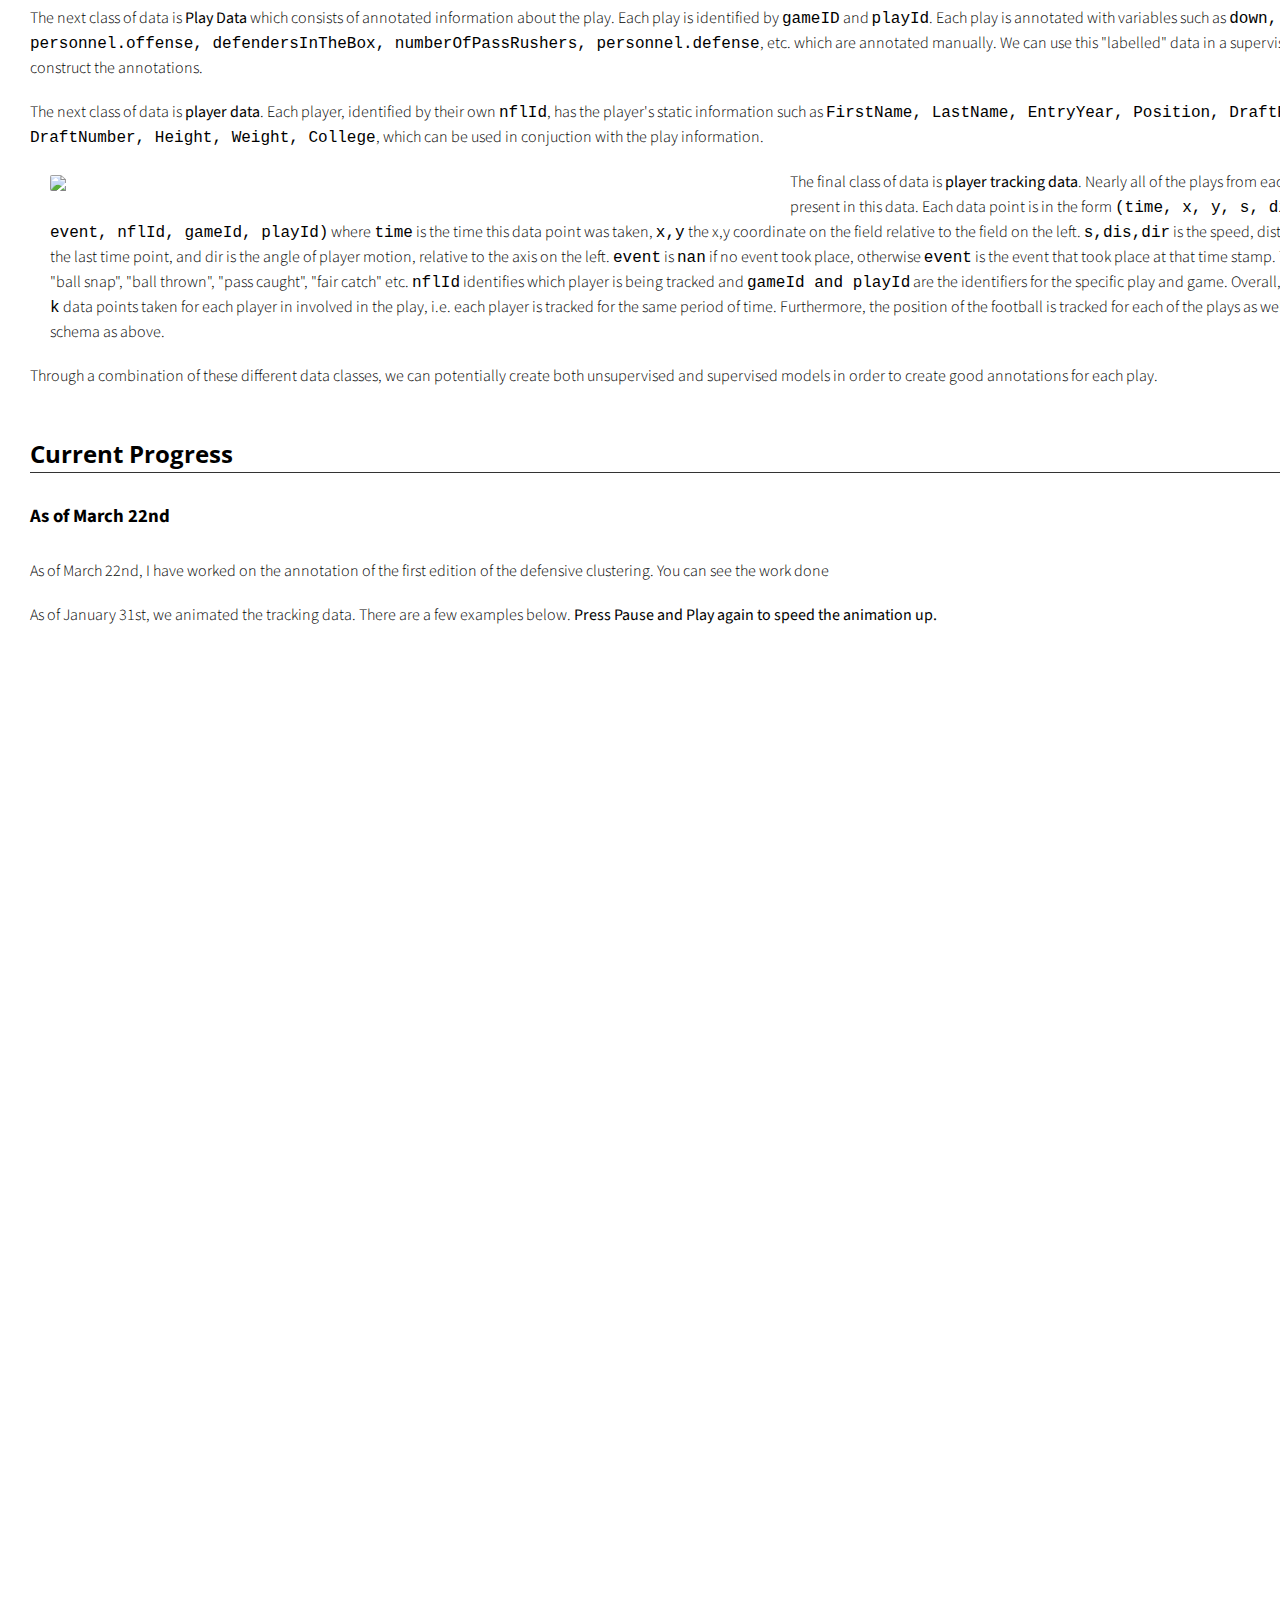
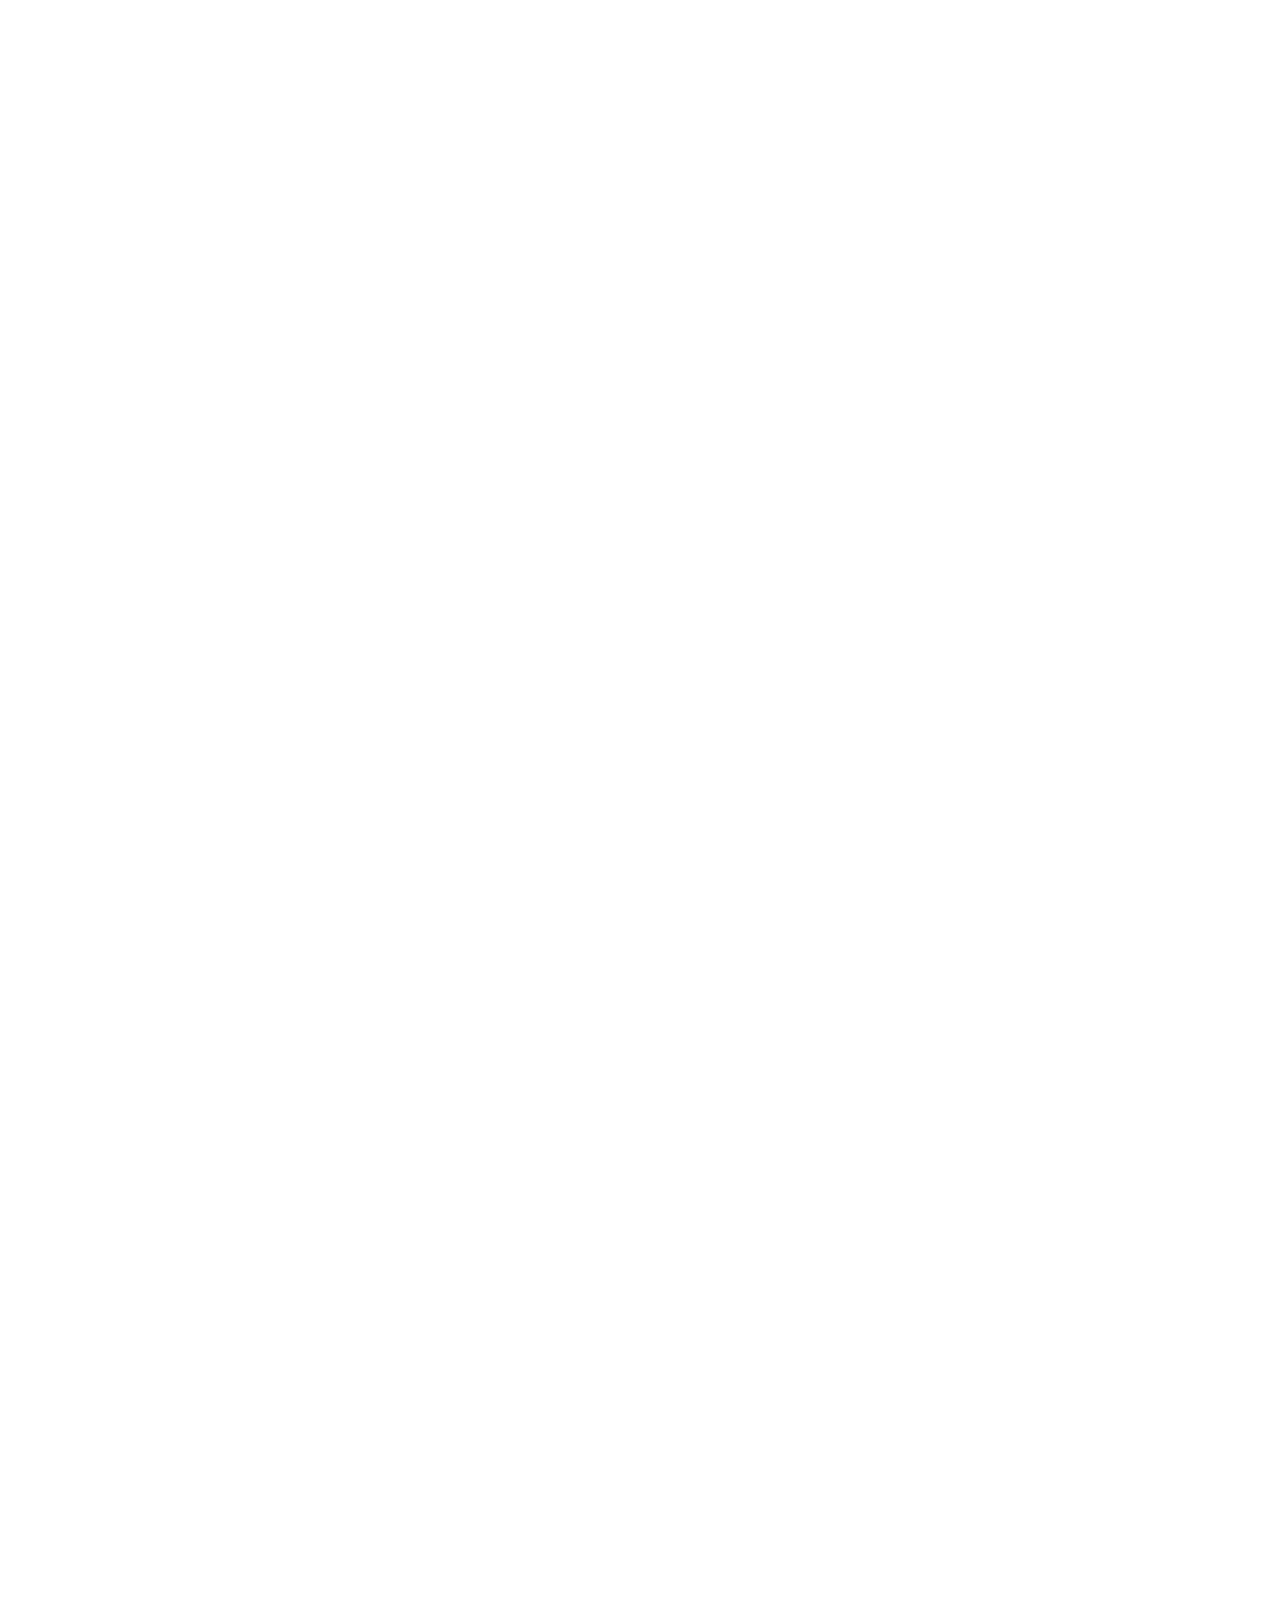
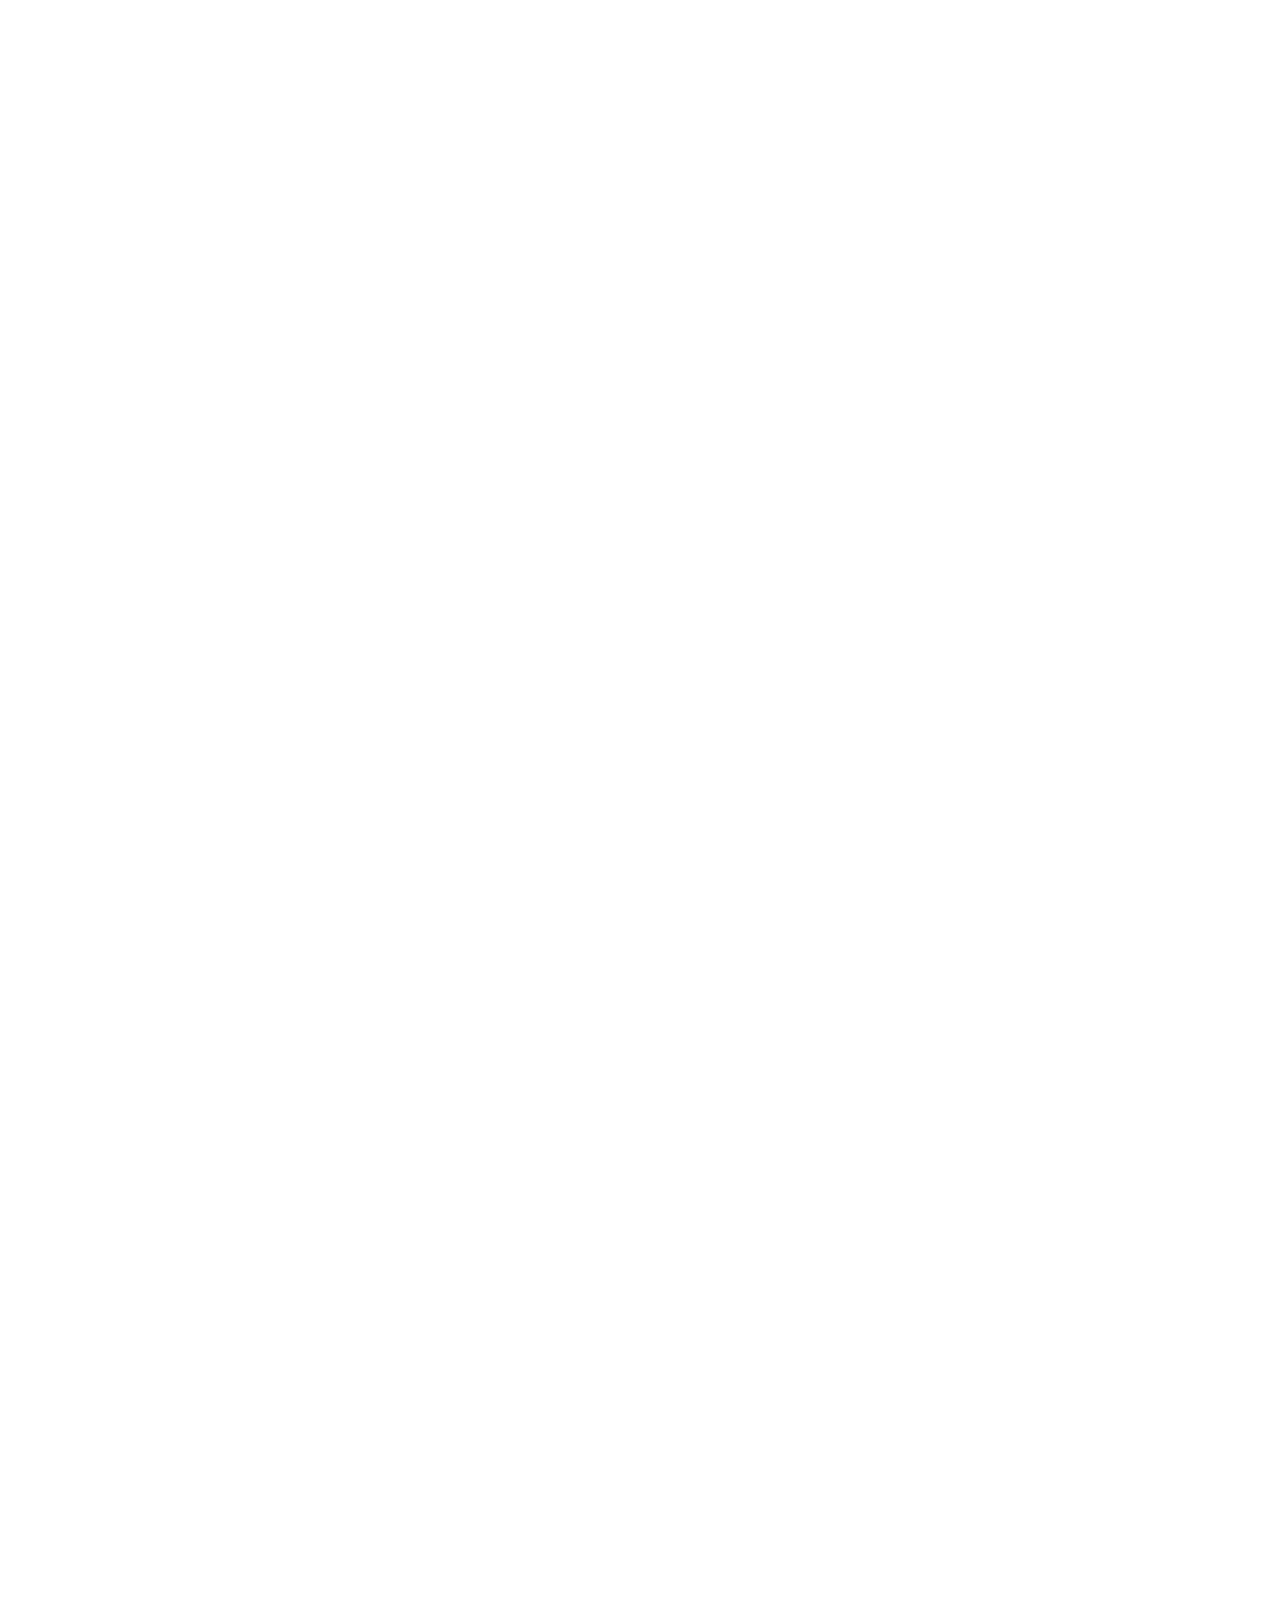
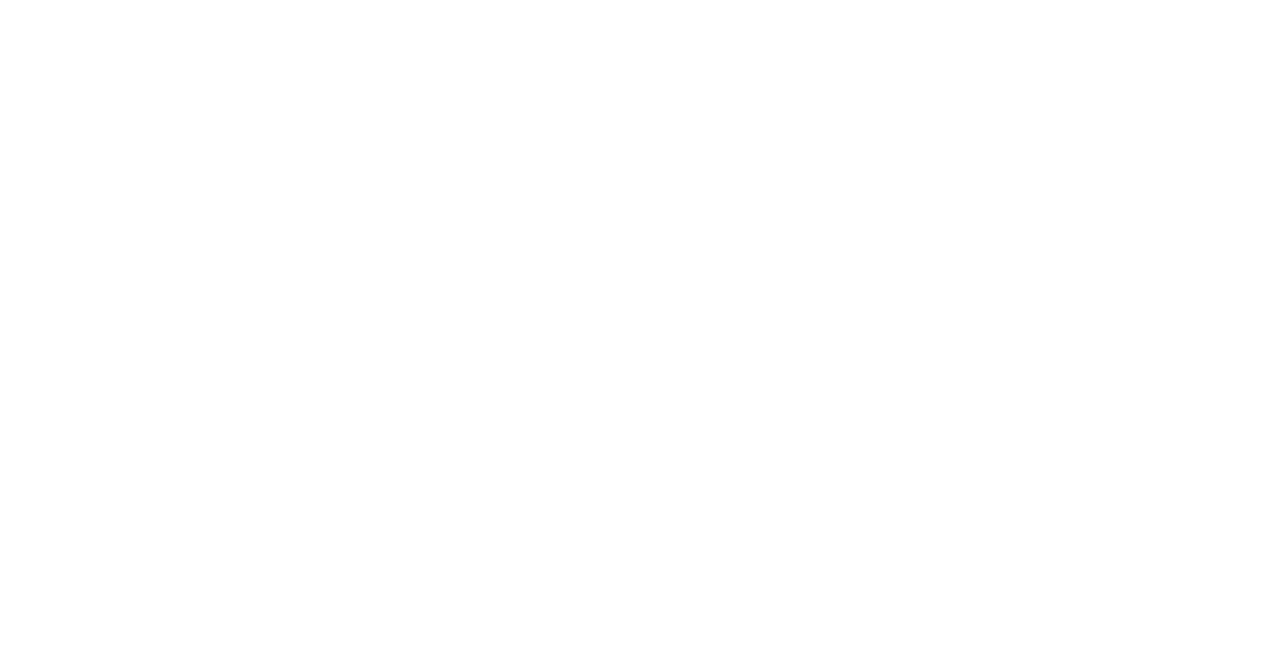
==== commit c97a29c7: "milestone 5" ====
--- a/index.html
+++ b/index.html
@@ -111,6 +111,7 @@
               <p class="text"><b>2/15:</b> Report is <a href="milestone2.html">here</a></p>
               <p class="text"><b>3/1:</b> Report is <a href="milestone3.html">here</a></p>
               <p class="text"><b>3/22:</b> Report is <a href="milestone4.html">here</a></p>
+               <p class="text"><b>4/5:</b> Report is <a href="milestone5.html">here</a></p>
             
           </div>
         </div>
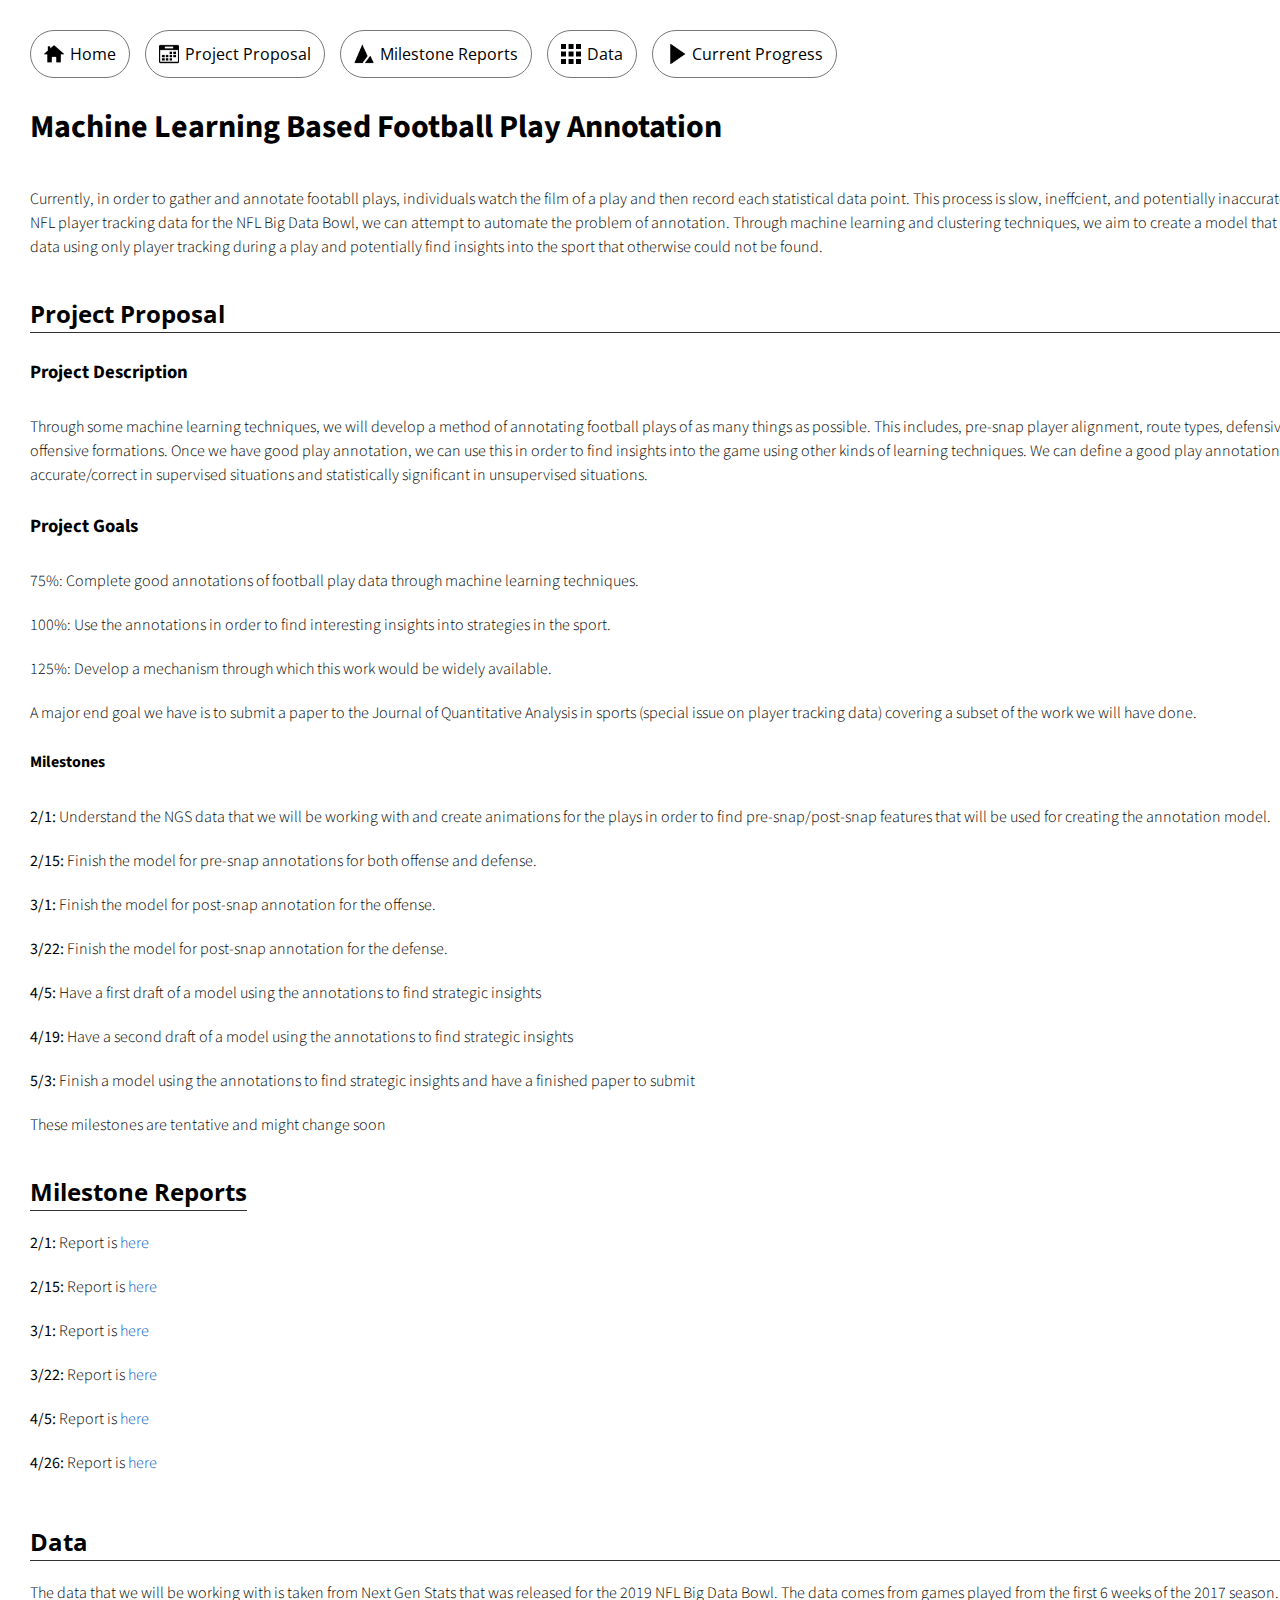
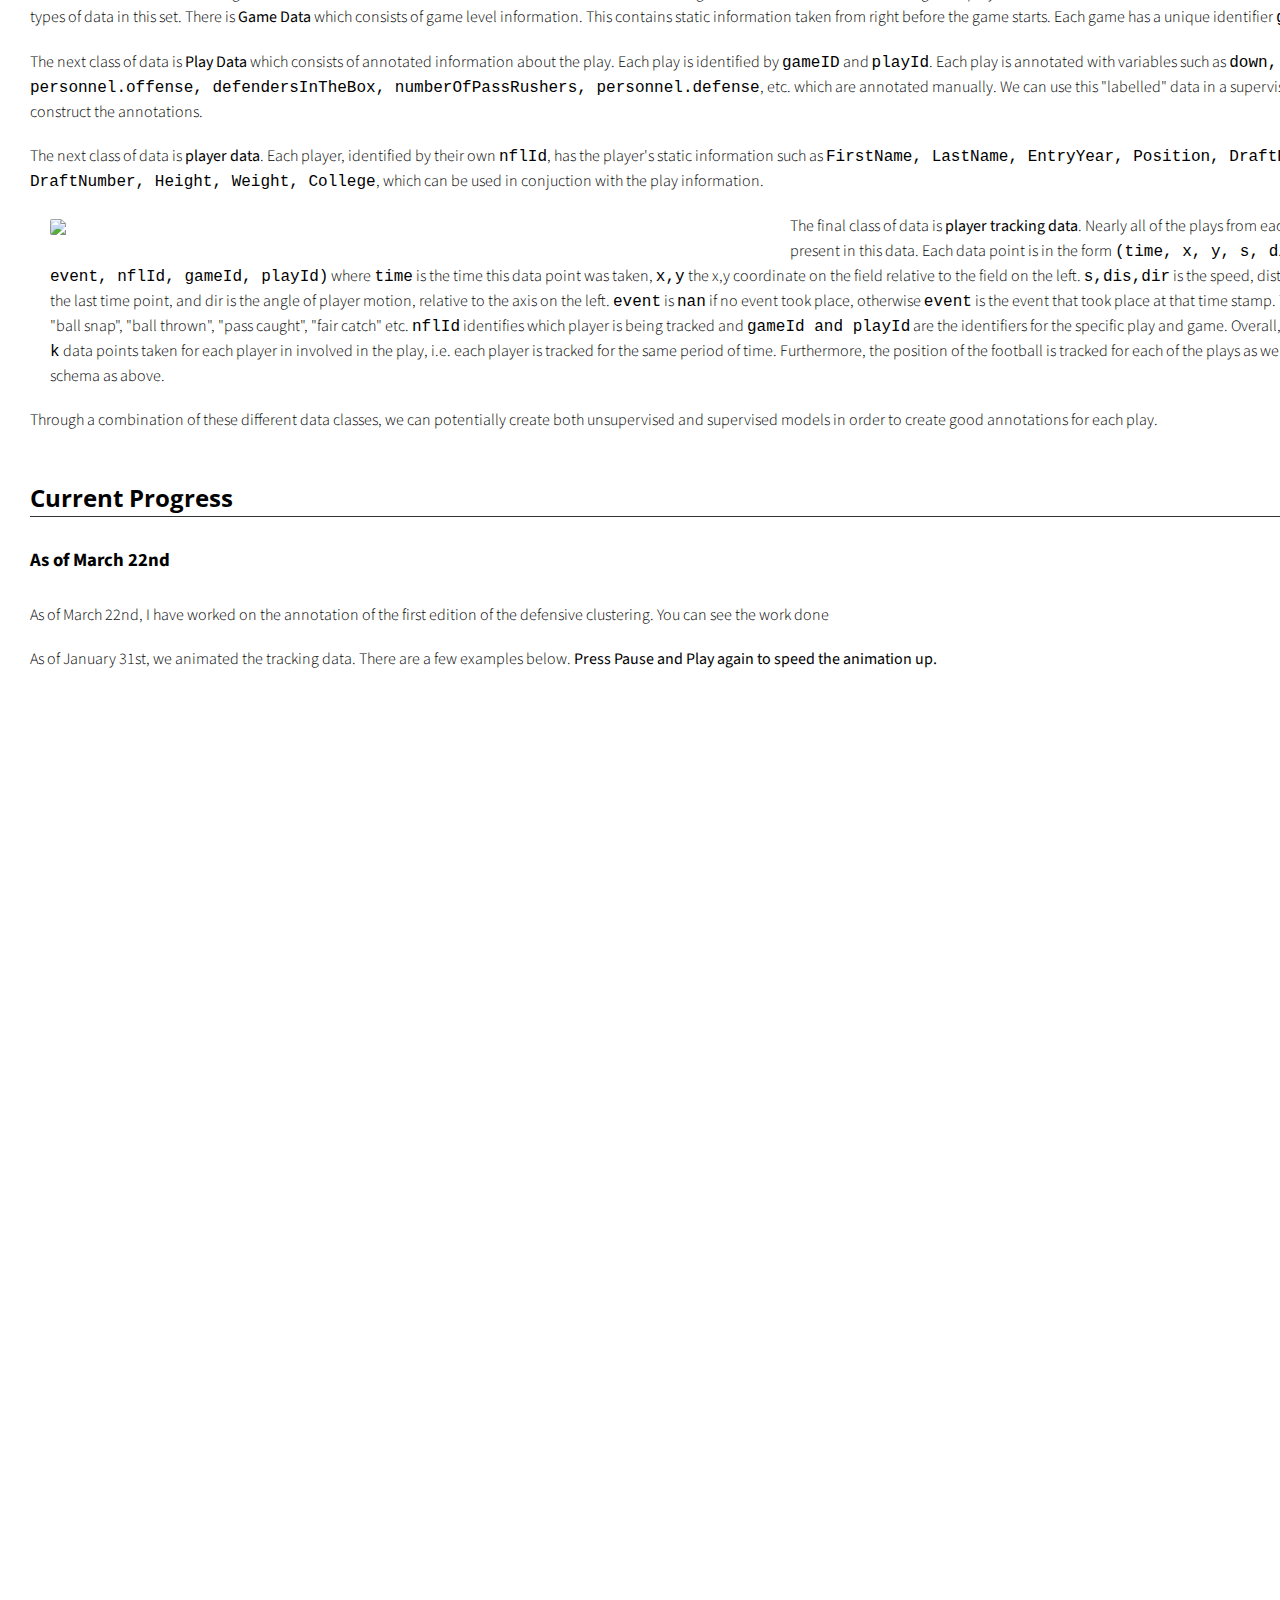
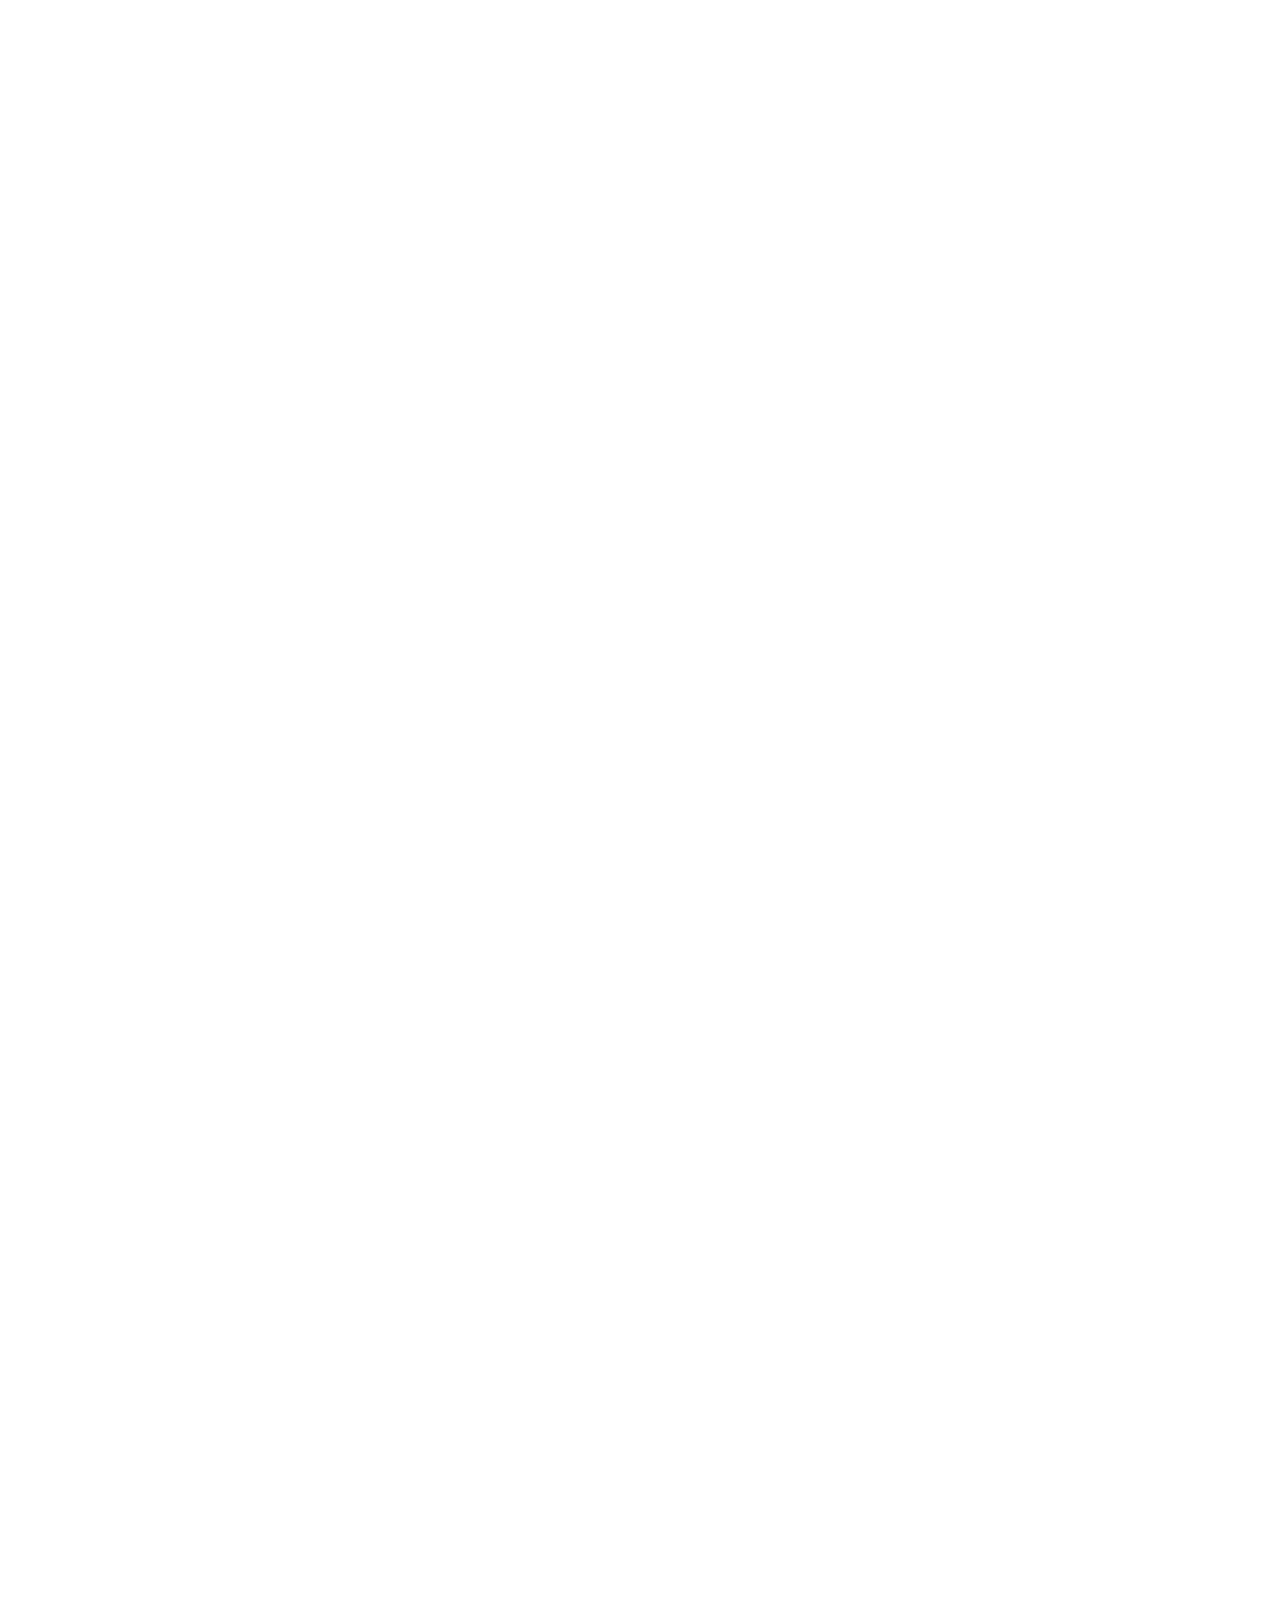
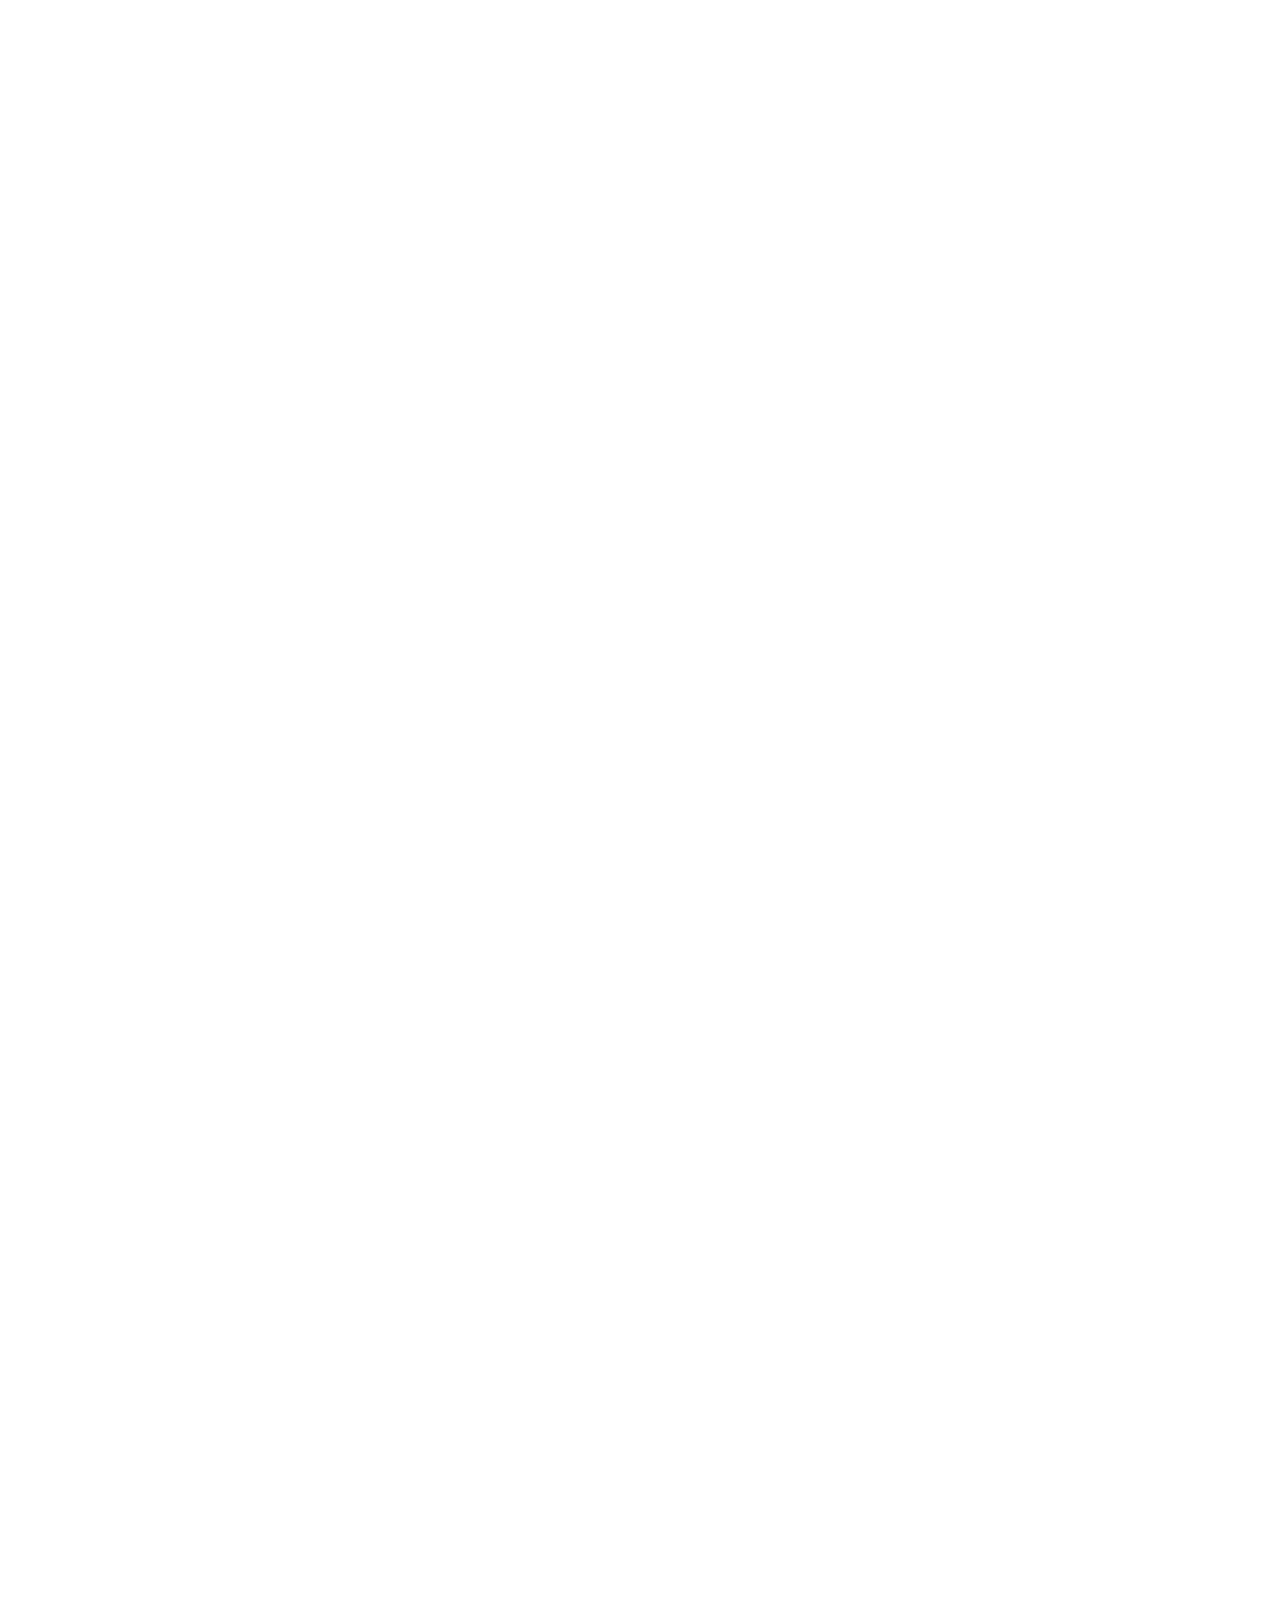
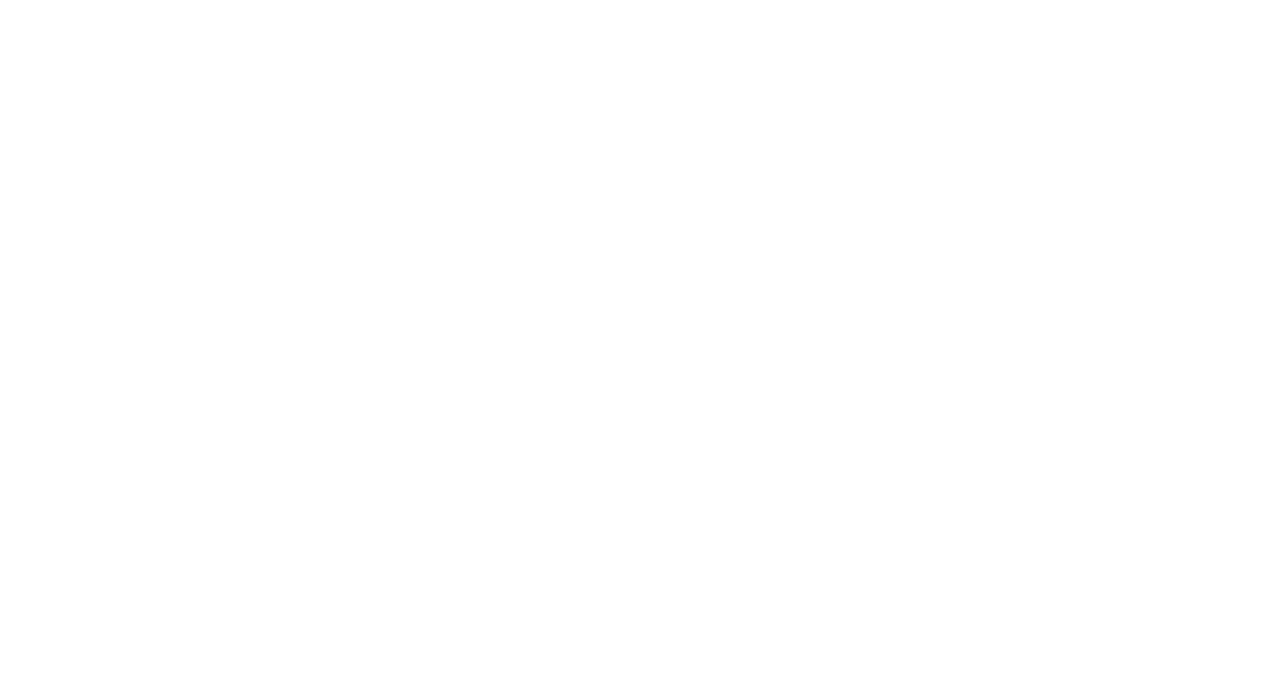
==== commit 594af231: "milestone 6" ====
--- a/index.html
+++ b/index.html
@@ -112,6 +112,7 @@
               <p class="text"><b>3/1:</b> Report is <a href="milestone3.html">here</a></p>
               <p class="text"><b>3/22:</b> Report is <a href="milestone4.html">here</a></p>
                <p class="text"><b>4/5:</b> Report is <a href="milestone5.html">here</a></p>
+               <p class="text"><b>4/26:</b> Report is <a href="milestone6.html">here</a></p>
             
           </div>
         </div>
